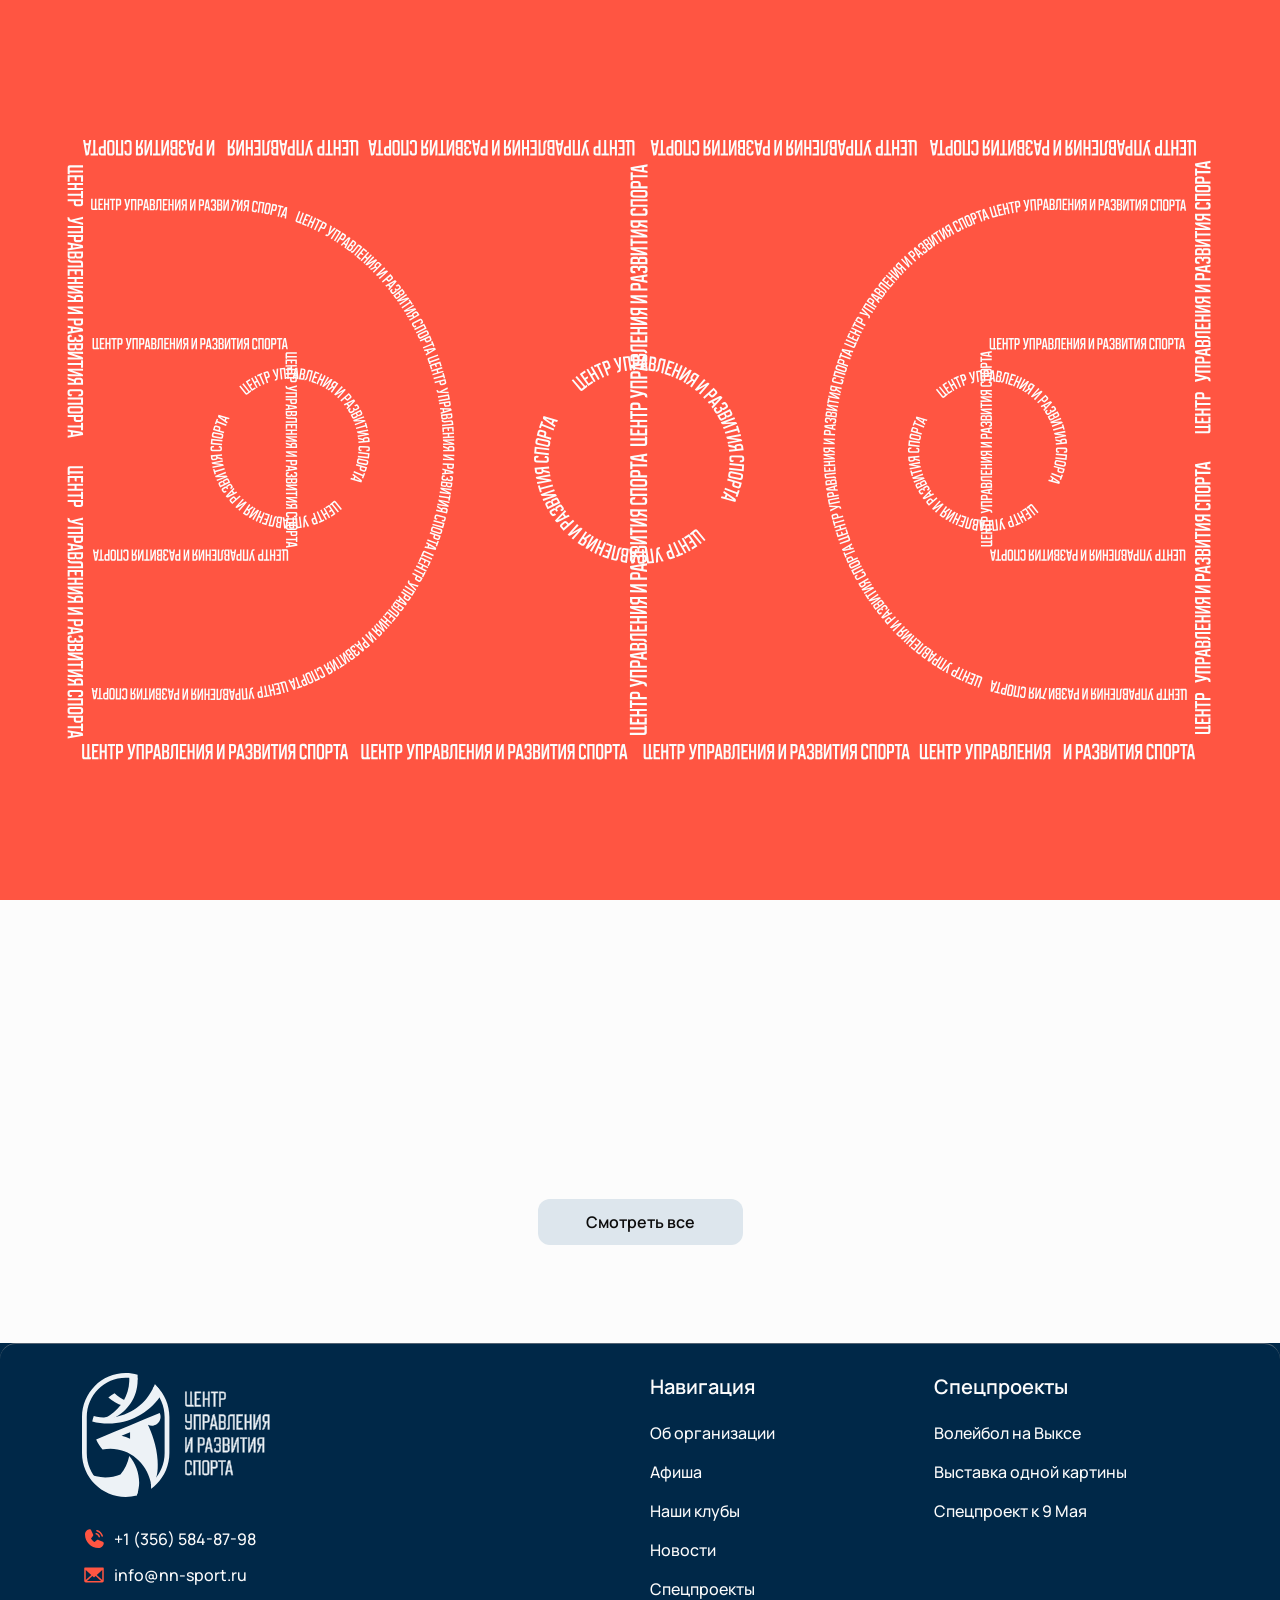
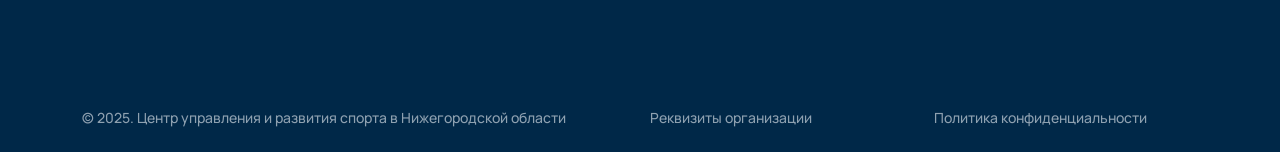
==== affiche.html @ 8d31fb1b "CURS-NN" ====
<!DOCTYPE html>
<html lang="ru">

    <head>
    <meta charset="UTF-8">
    <meta http-equiv="X-UA-Compatible" content="IE=edge">
    <meta name="format-detection" content="telephone=no">
    <meta name="viewport" content="width=device-width, initial-scale=1">
    <link type="image/x-icon" rel="shortcut icon" href="img/favicon/favicon.ico">
    <link type="image/png" sizes="32x32" rel="icon" href="img/favicon/favicon-32x32.png">
    <link type="image/png" sizes="192x192" rel="icon" href="img/favicon/android-icon-192x192.png">
    <link sizes="120x120" rel="apple-touch-icon" href="img/favicon/apple-icon-120x120.png">
    <link sizes="180x180" rel="apple-touch-icon" href="img/favicon/apple-icon-180x180.png">
    <meta name="msapplication-TileImage" content="img/favicon/ms-icon-144x144.png">
    <meta name="theme-color" content="#ffffff">
    <link rel="preload" href="fonts/Manrope-Medium.woff2" as="font" type="font/woff2" crossorigin> 
    <link href="css/air-datepicker.css" type="text/css" rel="stylesheet">
    <link href="css/style.min.css" type="text/css" rel="stylesheet">
    <title>Афиша</title>
</head>

    <body class="no-scroll">
        <div class="wrap">
            <!--header-->

    
    <header class="header fixed-block">
        
        <div class="container">
            <div class="header__inner">
                <a href="main.html" class="header__logo">
                    <svg><use xlink:href="img/svg/sprite.svg#logo"></use></svg>
                </a>
                <div class="header__nav">
                    <div class="header__nav-inner">
                        <div class="container">
                            <nav class="header__menu">
                                <ul>
                                    <li><a href="#">
                                        <span>Об организации</span>
                                        <svg><use xlink:href="img/svg/sprite.svg#chevron-right"></use></svg>
                                    </a></li>
                                    <li><a href="#">
                                        <span>Афиша</span>
                                        <svg><use xlink:href="img/svg/sprite.svg#chevron-right"></use></svg>
                                    </a></li>
                                    <li><a href="#">
                                        <span>Наши клубы</span>
                                        <svg><use xlink:href="img/svg/sprite.svg#chevron-right"></use></svg>
                                    </a></li>
                                    <li><a href="#">
                                        <span>Новости</span>
                                        <svg><use xlink:href="img/svg/sprite.svg#chevron-right"></use></svg>
                                    </a></li>
                                    <li><a href="#">
                                        <span>Спецпроекты</span>
                                        <svg><use xlink:href="img/svg/sprite.svg#chevron-right"></use></svg>
                                    </a></li>
                                </ul>
                            </nav>
                            <div class="header__contacts header__contacts--mob">
                                <a href="tel:+13565848798" class="item-contact">
                                    <svg><use xlink:href="img/svg/sprite.svg#phone"></use></svg>
                                    <span>+1 (356) 584-87-98</span>
                                </a>
                                <a href="mailto:info@nn-sport.ru" class="item-contact">
                                    <svg><use xlink:href="img/svg/sprite.svg#message"></use></svg>
                                    <span>info@nn-sport.ru</span>
                                </a>
                            </div>
                        </div>
                    </div>
                </div>
                <div class="header__right">
                    <div class="header__contacts header__contacts--desktop">
                        <a href="tel:+13565848798" class="item-contact item-contact--phone">
                            <svg><use xlink:href="img/svg/sprite.svg#phone"></use></svg>
                            <span>+1 (356) 584-87-98</span>
                        </a>
                        <a href="mailto:info@nn-sport.ru" class="item-contact">
                            <svg><use xlink:href="img/svg/sprite.svg#message"></use></svg>
                            <span>info@nn-sport.ru</span>
                        </a>
                    </div>
                </div>
                <div role="button" class="icon-menu" aria-label="Открыть меню">
                    <span></span>
                    <span></span>
                    <span></span>
                </div>
            </div>
        </div>
    </header>
            <!--main-->
            <main class="main main--light">
                <div class="preloader">
    <div class="preloader__item">
        <img src="img/svg/hockey-stadion.svg" alt>
    </div>
    <div class="preloader__item">
        <img src="img/svg/football-stadion.svg" alt>
    </div>
    <div class="preloader__item">
        <img src="img/svg/basketball-stadion.svg" alt>
    </div>
</div>
                <!--breadcrumbs-->
<div class="breadcrumbs">
    <div class="container">
        <ul>
            <li><a href="#" class="link">Главная</a></li>
            <li>Афиша</li>
        </ul>
    </div>
</div>
                <!--affiche-->
                <section class="section section--light affiche affiche-p">
                    <div class="container">
                        <div class="sec-top">
                            <h1 class="h1 blur-text" data-animation="blurFadeUp">Афиша</h1>
                        </div>
                        <div class="affiche__action">
                            <div class="filter affiche__filter">
                                <form class="filter__form" onsubmit="event.preventDefault();setScheduleDate()">
                                    <input type="hidden" data-datepicker-value>
                                    <div class="dropdown">
                                        <div class="dropdown__header" data-animation="fadeRight">
                                            <span>Вид спорта</span>
                                            <svg><use xlink:href="img/svg/sprite.svg#chevron-bot"></use></svg>
                                        </div>
                                        <div class="dropdown__body">
                                            <div class="custom-scroll">
                                                <label class="item-checkbox">
                                                    <input type="checkbox" data-id="filter[1]">
                                                    <span>Баскетбол</span>
                                                </label>
                                                <label class="item-checkbox">
                                                    <input type="checkbox" data-id="filter[2]">
                                                    <span>Волейбол</span>
                                                </label>
                                                <label class="item-checkbox">
                                                    <input type="checkbox" data-id="filter[3]">
                                                    <span>Футзал</span>
                                                </label>
                                                <label class="item-checkbox">
                                                    <input type="checkbox" data-id="filter[4]">
                                                    <span>Футбол</span>
                                                </label>
                                                <label class="item-checkbox">
                                                    <input type="checkbox" data-id="filter[5]">
                                                    <span>Хоккей</span>
                                                </label>
                                                <label class="item-checkbox">
                                                    <input type="checkbox" data-id="filter[6]">
                                                    <span>Хоккей с мячом</span>
                                                </label>
                                            </div>
                                        </div>
                                    </div>
                                    <div class="dropdown">
                                        <div class="dropdown__header" data-animation="fadeRight">
                                            <span>Клуб</span>
                                            <svg><use xlink:href="img/svg/sprite.svg#chevron-bot"></use></svg>
                                        </div>
                                        <div class="dropdown__body">
                                            <div class="custom-scroll">
                                                <label class="item-checkbox">
                                                    <input type="checkbox" data-id="filter[7]">
                                                    <span>ХК «Торпедо»</span>
                                                </label>
                                                <label class="item-checkbox">
                                                    <input type="checkbox" data-id="filter[8]">
                                                    <span>ХК «Торпедо-Горький»</span>
                                                </label>
                                                <label class="item-checkbox">
                                                    <input type="checkbox" data-id="filter[9]">
                                                    <span>ХК «Чайка»</span>
                                                </label>
                                                <label class="item-checkbox">
                                                    <input type="checkbox" data-id="filter[10]">
                                                    <span>ФК «Пари Нижний Новгород»</span>
                                                </label>
                                                <label class="item-checkbox">
                                                    <input type="checkbox" data-id="filter[11]">
                                                    <span>ФК «Химик»</span>
                                                </label>
                                                <label class="item-checkbox">
                                                    <input type="checkbox" data-id="filter[12]">
                                                    <span>ПКМФ «Торпедо»</span>
                                                </label>
                                                <label class="item-checkbox">
                                                    <input type="checkbox" data-id="filter[13]">
                                                    <span>ЖФК «Норманочка»</span>
                                                </label>
                                                <label class="item-checkbox">
                                                    <input type="checkbox" data-id="filter[14]">
                                                    <span>БК «Пари Нижний Новгород»</span>
                                                </label>
                                                <label class="item-checkbox">
                                                    <input type="checkbox" data-id="filter[15]">
                                                    <span>ВК «Спарта»</span>
                                                </label>
                                                <label class="item-checkbox">
                                                    <input type="checkbox" data-id="filter[16]">
                                                    <span>ВК АСК</span>
                                                </label>
                                                <label class="item-checkbox">
                                                    <input type="checkbox" data-id="filter[17]">
                                                    <span>ХК «Старт»</span>
                                                </label>
                                            </div>
                                        </div>
                                    </div>
                                    <div class="dropdown">
                                        <div class="dropdown__header" data-animation="fadeRight">
                                            <span>Место проведения</span>
                                            <svg><use xlink:href="img/svg/sprite.svg#chevron-bot"></use></svg>
                                        </div>
                                        <div class="dropdown__body">
                                            <div class="custom-scroll">
                                                <label class="item-checkbox">
                                                    <input type="checkbox" data-id="filter[18]">
                                                    <span>Домашняя игра</span>
                                                </label>
                                                <label class="item-checkbox">
                                                    <input type="checkbox" data-id="filter[19]">
                                                    <span>Выезд</span>
                                                </label>
                                            </div>
                                        </div>
                                    </div>
                                    <div class="dropdown">
                                        <div class="dropdown__header" data-animation="fadeRight">
                                            <span>Календарь</span>
                                            <svg><use xlink:href="img/svg/sprite.svg#chevron-bot"></use></svg>
                                        </div>
                                        <div class="dropdown__body">
                                            <div class="custom-scroll">
                                                <div class="datepicker"></div>
                                            </div>
                                        </div>
                                    </div>
                                </form>
                                <div class="filter__selected">
                                    <ul class="filter__selected-items"></ul>
                                </div>
                            </div>
                            <button class="btn text-btn" data-print-btn="schedule" data-print-name="расписание">
                                <svg><use xlink:href="img/svg/sprite.svg#download"></use></svg>
                                <span>Скачать расписание</span>
                            </button>
                        </div>
                        <div class="affiche__wrapper">
                            <div class="affiche__items">
                                <!--item-affiche-->
<div class="item-affiche" data-animation="fadeUp">
    <div class="item-affiche__date">
        <span>04 мая, понедельник</span>
        <span class="item-affiche__time">19:30</span>
    </div>
    <div class="item-affiche__clubs">
        <div class="item-affiche__club">
            <div class="item-affiche__club-logo">
                <img src="img/svg/clubs/torpedo.svg" alt="ХК «Торпедо»">
            </div>
            <p class="item-affiche__club-name">ХК «Торпедо»</p>
        </div>
        <span class="item-affiche__club-separator">Х</span>
        <div class="item-affiche__club">
            <div class="item-affiche__club-logo">
                <img src="img/svg/clubs/torpedo.svg" alt="ХК «Торпедо»">
            </div>
            <p class="item-affiche__club-name">ХК «Торпедо»</p>
        </div>
    </div>
    <div class="item-affiche__tour">КХЛ, 5 тур</div>
    <div class="item-affiche__place">
        <span class="item-affiche__place-city">Нижний Новгород</span>
        <div class="item-affiche__place-stadion">КРК «Нагорный»</div>        
    </div>
    <div class="item-affiche__btns">
        <button class="btn main-btn"><span>Купить билеты</span></button>
        <button class="btn text-btn">
            <svg><use xlink:href="img/svg/sprite.svg#calendar"></use></svg>
            <span>Добавить в календарь</span>
        </button>
    </div>
</div>
                                <!--item-affiche-->
<div class="item-affiche" data-animation="fadeUp">
    <div class="item-affiche__date">
        <span>04 мая, понедельник</span>
        <span class="item-affiche__time">19:30</span>
    </div>
    <div class="item-affiche__clubs">
        <div class="item-affiche__club">
            <div class="item-affiche__club-logo">
                <img src="img/svg/clubs/torpedo.svg" alt="ХК «Торпедо»">
            </div>
            <p class="item-affiche__club-name">ХК «Торпедо»</p>
        </div>
        <span class="item-affiche__club-separator">Х</span>
        <div class="item-affiche__club">
            <div class="item-affiche__club-logo">
                <img src="img/svg/clubs/torpedo.svg" alt="ХК «Торпедо»">
            </div>
            <p class="item-affiche__club-name">ХК «Торпедо»</p>
        </div>
    </div>
    <div class="item-affiche__tour">КХЛ, 5 тур</div>
    <div class="item-affiche__place">
        <span class="item-affiche__place-city">Нижний Новгород</span>
        <div class="item-affiche__place-stadion">КРК «Нагорный»</div>        
    </div>
    <div class="item-affiche__btns">
        <button class="btn main-btn"><span>Купить билеты</span></button>
        <button class="btn text-btn">
            <svg><use xlink:href="img/svg/sprite.svg#calendar"></use></svg>
            <span>Добавить в календарь</span>
        </button>
    </div>
</div>
                                <!--item-affiche-->
<div class="item-affiche" data-animation="fadeUp">
    <div class="item-affiche__date">
        <span>04 мая, понедельник</span>
        <span class="item-affiche__time">19:30</span>
    </div>
    <div class="item-affiche__clubs">
        <div class="item-affiche__club">
            <div class="item-affiche__club-logo">
                <img src="img/svg/clubs/torpedo.svg" alt="ХК «Торпедо»">
            </div>
            <p class="item-affiche__club-name">ХК «Торпедо»</p>
        </div>
        <span class="item-affiche__club-separator">Х</span>
        <div class="item-affiche__club">
            <div class="item-affiche__club-logo">
                <img src="img/svg/clubs/torpedo.svg" alt="ХК «Торпедо»">
            </div>
            <p class="item-affiche__club-name">ХК «Торпедо»</p>
        </div>
    </div>
    <div class="item-affiche__tour">КХЛ, 5 тур</div>
    <div class="item-affiche__place">
        <span class="item-affiche__place-city">Нижний Новгород</span>
        <div class="item-affiche__place-stadion">КРК «Нагорный»</div>        
    </div>
    <div class="item-affiche__btns">
        <button class="btn main-btn"><span>Купить билеты</span></button>
        <button class="btn text-btn">
            <svg><use xlink:href="img/svg/sprite.svg#calendar"></use></svg>
            <span>Добавить в календарь</span>
        </button>
    </div>
</div> 
                                <!--item-affiche-->
<div class="item-affiche" data-animation="fadeUp">
    <div class="item-affiche__date">
        <span>04 мая, понедельник</span>
        <span class="item-affiche__time">19:30</span>
    </div>
    <div class="item-affiche__clubs">
        <div class="item-affiche__club">
            <div class="item-affiche__club-logo">
                <img src="img/svg/clubs/torpedo.svg" alt="ХК «Торпедо»">
            </div>
            <p class="item-affiche__club-name">ХК «Торпедо»</p>
        </div>
        <span class="item-affiche__club-separator">Х</span>
        <div class="item-affiche__club">
            <div class="item-affiche__club-logo">
                <img src="img/svg/clubs/torpedo.svg" alt="ХК «Торпедо»">
            </div>
            <p class="item-affiche__club-name">ХК «Торпедо»</p>
        </div>
    </div>
    <div class="item-affiche__tour">КХЛ, 5 тур</div>
    <div class="item-affiche__place">
        <span class="item-affiche__place-city">Нижний Новгород</span>
        <div class="item-affiche__place-stadion">КРК «Нагорный»</div>        
    </div>
    <div class="item-affiche__btns">
        <button class="btn main-btn"><span>Купить билеты</span></button>
        <button class="btn text-btn">
            <svg><use xlink:href="img/svg/sprite.svg#calendar"></use></svg>
            <span>Добавить в календарь</span>
        </button>
    </div>
</div>
                            </div>
                        </div>
                        <div class="sec-bottom">
                            <a href="#" class="btn secondary-btn">
                                <span>Смотреть все</span>
                            </a>
                        </div>
                    </div>
                </section>
                <!--schedule-->
<div class="schedule section--light" data-print-block="schedule">
    <div class="schedule__top">
        <div class="container">
            <div class="schedule__main">
                <h2>Расписание матчей</h2>
                <div class="schedule__filter">
                    <span>7 июля - 15 июля</span>
                    <span>Совкомбанк арена</span>
                </div>
            </div>
            <div class="schedule__logo">
                <img src="img/svg/logo-full.svg" alt="ЦУРС">
            </div>
        </div>
    </div>
    <div class="container">
        <div class="schedule__wrapper">
            <h3 class="h2 schedule__month">Июль</h3>
            <div class="schedule__cols">
                <!--col-schedule-->
                <div class="col-schedule" data-date="2025-07-7">
                    <div class="col-schedule__top">
                        <div class="col-schedule__date"></div>
                        <div class="col-schedule__day">Понедельник</div>
                    </div>
                    <div class="col-schedule__body">
                        <div class="col-schedule__empty">Нет событий</div>
                    </div>
                </div>
                <!--col-schedule-->
                <div class="col-schedule" data-date="2025-07-8">
                    <div class="col-schedule__top">
                        <div class="col-schedule__date"></div>
                        <div class="col-schedule__day">Вторник</div>
                    </div>
                    <div class="col-schedule__body">
                        <!--item-schedule-->
                        <div class="item-schedule">
                            <div class="item-schedule__info">
                                <div class="item-schedule__time">18:00</div>
                                <div class="item-schedule__type">
                                    <img src="img/svg/icons/football.svg" alt="Футбол">
                                    <span>Футбол</span>
                                </div>
                            </div>
                            <div class="item-schedule__logos">
                                <div class="item-schedule__logo">
                                    <img loading="lazy" src="img/svg/clubs/torpedo.svg" alt>
                                </div>
                                <div class="item-schedule__logo">
                                    <img loading="lazy" src="img/svg/clubs/vk-sparta.svg" alt>
                                </div>
                            </div>
                            <p class="item-schedule__clubs">ЦСКА - Торпедо</p>
                            <p class="item-schedule__place">Нижегородский Дворец Спорта Профсоюзов</p>
                        </div>
                    </div>
                </div>
                <!--col-schedule-->
                <div class="col-schedule" data-date="2025-07-9">
                    <div class="col-schedule__top">
                        <div class="col-schedule__date"></div>
                        <div class="col-schedule__day">Среда</div>
                    </div>
                    <div class="col-schedule__body">
                        <!--item-schedule-->
                        <div class="item-schedule">
                            <div class="item-schedule__info">
                                <div class="item-schedule__time">18:00</div>
                                <div class="item-schedule__type">
                                    <img src="img/svg/icons/football.svg" alt="Футбол">
                                    <span>Футбол</span>
                                </div>
                            </div>
                            <div class="item-schedule__logos">
                                <div class="item-schedule__logo">
                                    <img loading="lazy" src="img/svg/clubs/torpedo.svg" alt>
                                </div>
                                <div class="item-schedule__logo">
                                    <img loading="lazy" src="img/svg/clubs/vk-sparta.svg" alt>
                                </div>
                            </div>
                            <p class="item-schedule__clubs">ЦСКА - Торпедо</p>
                            <p class="item-schedule__place">Нижегородский Дворец Спорта Профсоюзов</p>
                        </div>
                    </div>
                </div>
                <!--col-schedule-->
                <div class="col-schedule" data-date="2025-07-10">
                    <div class="col-schedule__top">
                        <div class="col-schedule__date"></div>
                        <div class="col-schedule__day">Четверг</div>
                    </div>
                    <div class="col-schedule__body">
                        <!--item-schedule-->
                        <div class="item-schedule">
                            <div class="item-schedule__info">
                                <div class="item-schedule__time">18:00</div>
                                <div class="item-schedule__type">
                                    <img src="img/svg/icons/football.svg" alt="Футбол">
                                    <span>Футбол</span>
                                </div>
                            </div>
                            <div class="item-schedule__logos">
                                <div class="item-schedule__logo">
                                    <img loading="lazy" src="img/svg/clubs/torpedo.svg" alt>
                                </div>
                                <div class="item-schedule__logo">
                                    <img loading="lazy" src="img/svg/clubs/vk-sparta.svg" alt>
                                </div>
                            </div>
                            <p class="item-schedule__clubs">ЦСКА - Торпедо</p>
                            <p class="item-schedule__place">Нижегородский Дворец Спорта Профсоюзов</p>
                        </div>
                    </div>
                </div>
                <!--col-schedule-->
                <div class="col-schedule" data-date="2025-07-11">
                    <div class="col-schedule__top">
                        <div class="col-schedule__date"></div>
                        <div class="col-schedule__day">Пятница</div>
                    </div>
                    <div class="col-schedule__body">
                        <!--item-schedule-->
                        <div class="item-schedule">
                            <div class="item-schedule__info">
                                <div class="item-schedule__time">18:00</div>
                                <div class="item-schedule__type">
                                    <img src="img/svg/icons/football.svg" alt="Футбол">
                                    <span>Футбол</span>
                                </div>
                            </div>
                            <div class="item-schedule__logos">
                                <div class="item-schedule__logo">
                                    <img loading="lazy" src="img/svg/clubs/torpedo.svg" alt>
                                </div>
                                <div class="item-schedule__logo">
                                    <img loading="lazy" src="img/svg/clubs/vk-sparta.svg" alt>
                                </div>
                            </div>
                            <p class="item-schedule__clubs">ЦСКА - Торпедо</p>
                            <p class="item-schedule__place">Нижегородский Дворец Спорта Профсоюзов</p>
                        </div>
                    </div>
                </div>
                <!--col-schedule-->
                <div class="col-schedule" data-date="2025-07-12">
                    <div class="col-schedule__top">
                        <div class="col-schedule__date"></div>
                        <div class="col-schedule__day">Суббота</div>
                    </div>
                    <div class="col-schedule__body">
                        <!--item-schedule-->
                        <div class="item-schedule">
                            <div class="item-schedule__info">
                                <div class="item-schedule__time">18:00</div>
                                <div class="item-schedule__type">
                                    <img src="img/svg/icons/football.svg" alt="Футбол">
                                    <span>Футбол</span>
                                </div>
                            </div>
                            <div class="item-schedule__logos">
                                <div class="item-schedule__logo">
                                    <img loading="lazy" src="img/svg/clubs/torpedo.svg" alt>
                                </div>
                                <div class="item-schedule__logo">
                                    <img loading="lazy" src="img/svg/clubs/vk-sparta.svg" alt>
                                </div>
                            </div>
                            <p class="item-schedule__clubs">ЦСКА - Торпедо</p>
                            <p class="item-schedule__place">Нижегородский Дворец Спорта Профсоюзов</p>
                        </div>
                    </div>
                </div>
                <!--col-schedule-->
                <div class="col-schedule" data-date="2025-07-13">
                    <div class="col-schedule__top">
                        <div class="col-schedule__date"></div>
                        <div class="col-schedule__day">Воскресенье</div>
                    </div>
                    <div class="col-schedule__body">
                        <!--item-schedule-->
                        <div class="item-schedule">
                            <div class="item-schedule__info">
                                <div class="item-schedule__time">18:00</div>
                                <div class="item-schedule__type">
                                    <img src="img/svg/icons/football.svg" alt="Футбол">
                                    <span>Футбол</span>
                                </div>
                            </div>
                            <div class="item-schedule__logos">
                                <div class="item-schedule__logo">
                                    <img loading="lazy" src="img/svg/clubs/torpedo.svg" alt>
                                </div>
                                <div class="item-schedule__logo">
                                    <img loading="lazy" src="img/svg/clubs/vk-sparta.svg" alt>
                                </div>
                            </div>
                            <p class="item-schedule__clubs">ЦСКА - Торпедо</p>
                            <p class="item-schedule__place">Нижегородский Дворец Спорта Профсоюзов</p>
                        </div>
                        <!--item-schedule-->
                        <div class="item-schedule">
                            <div class="item-schedule__info">
                                <div class="item-schedule__time">18:00</div>
                                <div class="item-schedule__type">
                                    <img src="img/svg/icons/bandy.svg" alt="Хоккей с мячом">
                                    <span>Хоккей с мячом</span>
                                </div>
                            </div>
                            <div class="item-schedule__logos">
                                <div class="item-schedule__logo">
                                    <img loading="lazy" src="img/svg/clubs/torpedo.svg" alt>
                                </div>
                                <div class="item-schedule__logo">
                                    <img loading="lazy" src="img/svg/clubs/vk-sparta.svg" alt>
                                </div>
                            </div>
                            <p class="item-schedule__clubs">ЦСКА - Торпедо</p>
                            <p class="item-schedule__place">Нижегородский Дворец Спорта Профсоюзов</p>
                        </div>
                    </div>
                </div>
                 <div class="col-schedule" data-date="2025-07-14">
                    <div class="col-schedule__top">
                        <div class="col-schedule__date"></div>
                        <div class="col-schedule__day">Вторник</div>
                    </div>
                    <div class="col-schedule__body">
                        <!--item-schedule-->
                        <div class="item-schedule">
                            <div class="item-schedule__info">
                                <div class="item-schedule__time">18:00</div>
                                <div class="item-schedule__type">
                                    <img src="img/svg/icons/football.svg" alt="Футбол">
                                    <span>Футбол</span>
                                </div>
                            </div>
                            <div class="item-schedule__logos">
                                <div class="item-schedule__logo">
                                    <img loading="lazy" src="img/svg/clubs/torpedo.svg" alt>
                                </div>
                                <div class="item-schedule__logo">
                                    <img loading="lazy" src="img/svg/clubs/vk-sparta.svg" alt>
                                </div>
                            </div>
                            <p class="item-schedule__clubs">ЦСКА - Торпедо</p>
                            <p class="item-schedule__place">Нижегородский Дворец Спорта Профсоюзов</p>
                        </div>
                    </div>
                </div>
                <!--col-schedule-->
                <div class="col-schedule" data-date="2025-07-15">
                    <div class="col-schedule__top">
                        <div class="col-schedule__date"></div>
                        <div class="col-schedule__day">Среда</div>
                    </div>
                    <div class="col-schedule__body">
                        <!--item-schedule-->
                        <div class="item-schedule">
                            <div class="item-schedule__info">
                                <div class="item-schedule__time">18:00</div>
                                <div class="item-schedule__type">
                                    <img src="img/svg/icons/football.svg" alt="Футбол">
                                    <span>Футбол</span>
                                </div>
                            </div>
                            <div class="item-schedule__logos">
                                <div class="item-schedule__logo">
                                    <img loading="lazy" src="img/svg/clubs/torpedo.svg" alt>
                                </div>
                                <div class="item-schedule__logo">
                                    <img loading="lazy" src="img/svg/clubs/vk-sparta.svg" alt>
                                </div>
                            </div>
                            <p class="item-schedule__clubs">ЦСКА - Торпедо</p>
                            <p class="item-schedule__place">Нижегородский Дворец Спорта Профсоюзов</p>
                        </div>
                    </div>
                </div>
            </div>
        </div>
    </div>
</div>
            </main>
            <!--footer-->

    
    <footer class="footer">
        
        <div class="container">
            <div class="footer__top">
                <div class="footer__main">
                    <div class="footer__logo">
                        <img src="img/svg/logo-full.svg" alt="ЦУРС">
                    </div>
                    <div class="footer__contacts">
                        <a href="tel:+13565848798" class="item-contact">
                            <svg><use xlink:href="img/svg/sprite.svg#phone"></use></svg>
                            <span>+1 (356) 584-87-98</span>
                        </a>
                        <a href="mailto:info@nn-sport.ru" class="item-contact">
                            <svg><use xlink:href="img/svg/sprite.svg#message"></use></svg>
                            <span>info@nn-sport.ru</span>
                        </a>
                    </div>
                </div>
                <div class="footer__navs">
                    <nav class="footer__nav">
                        <p class="footer__nav-header">Навигация</p>
                        <ul>
                            <li><a href="#">Об организации</a></li>
                            <li><a href="#">Афиша</a></li>
                            <li><a href="#">Наши клубы</a></li>
                            <li><a href="#">Новости</a></li>
                            <li><a href="#">Спецпроекты</a></li>
                        </ul>
                    </nav>
                    <nav class="footer__nav">
                        <p><p class="footer__nav-header">Спецпроекты</p></p>
                        <ul>
                            <li><a href="#">Волейбол на Выксе</a></li>
                            <li><a href="#">Выставка одной картины</a></li>
                            <li><a href="#">Спецпроект к 9 Мая</a></li>
                        </ul>
                    </nav>
                </div>
            </div>
            <div class="footer__bottom">
                <p class="footer__copy">© 2025. Центр управления и развития спорта в Нижегородской области</p>
                <div class="footer__info">
                    <a href="#">Реквизиты организации</a>
                    <a href="#">Политика конфиденциальности</a>
                </div>
            </div>
        </div>
    </footer>
            <!--cookie-->
<div class="cookie fixed-block" id="cookie-popup">
    <div class="cookie__inner">
        <div class="cookie__content">
            <p>Наш сайт использует файлы cookie для улучшения работы, персонализации контента и проведения аналитики. Продолжая использовать сайт, вы соглашаетесь на использование cookie в соответствии с нашей <a href="#" target="_blank">Политикой конфиденциальности</a>.</p>
        </div>
        <div class="cookie__btns">
            <button class="btn main-btn" onclick="unshowCookie()"><span>Ок</span></button>
        </div>
    </div>
</div>
<!--review-mod-->
<modal class="custom-scroll modal review-mod" id="review-mod">
    <div class="modal__content">
        <button type="button" class="btn btn-cross modal__close"></button>
        <div class="modal__top">
            <h4 class="modal__title">Заполните форму ниже</h4>
        </div>
        <form class="form" onsubmit="event.preventDefault();formReset(this);openSuccessMod()">
            <div class="form__items">
                <div class="form__grid">
                    <label class="item-form">
                        <span class="item-form__lbl">ФИО<span aria-hidden="true">*</span></span>
                        <input type="text" placeholder="ФИО" aria-required="true">
                        <span data-error></span>
                    </label>
                    <label class="item-form">
                        <span class="item-form__lbl">Почта<span aria-hidden="true">*</span></span>
                        <input type="text" placeholder="Почта" aria-required="true">
                        <span data-error></span>
                    </label>
                </div>
                <label class="item-form">
                    <span class="item-form__lbl">Отзыв<span aria-hidden="true">*</span></span>
                    <textarea type="text" placeholder="Отзыв" aria-required="true"
                        oninput="this.style.height = '';this.style.height = this.scrollHeight + 'px'"></textarea>
                    <span data-error></span>
                </label>
            </div>
            <label class="item-checkbox">
                <input type="checkbox">
                <span>Я даю согласие на <a href="#" target="_blank">обработку персональных данных</a></span>
            </label>
            <div class="form__footer">
                <button type="submit" class="btn main-btn"><span>Отправить</span></button>
            </div>
        </form>
    </div>
</modal>
<!--success-mod-->
<div class="custom-scroll modal success-mod" id="success-mod">
    <div class="modal__content">
        <button type="button" class="btn btn-cross modal__close"></button>
        <div class="modal__top">
            <h4 class="modal__title"></h4>
        </div>
        <p></p>
        <button type="button" class="btn main-btn modal__close"><span>Закрыть</span></button>
    </div>
</div>
<!--error-mod-->
<div class="custom-scroll modal error-mod" id="error-mod">
    <div class="modal__content">
        <button type="button" class="btn btn-cross modal__close"></button>
        <div class="modal__top">
            <h4 class="modal__title"></h4>
        </div>
        <p></p>
        <button type="button" class="btn main-btn modal__close"><span>Закрыть</span></button>
    </div>
</div>
        </div>
        <!--scripts-->
<script src="js/libs/gsap.min.js"></script>
<script src="js/libs/ScrollTrigger.min.js"></script>
<script src="js/libs/inputmask.min.js"></script>
<script src="js/libs/swiper.min.js"></script>
<script src="js/libs/air-datepicker.min.js"></script>
<script src="js/libs/html2pdf.min.js"></script>
<script src="js/main.js"></script>
    </body>

</html>
---- css/air-datepicker.css ----
.air-datepicker-cell.-year-.-other-decade-,.air-datepicker-cell.-day-.-other-month-{color:var(--adp-color-other-month)}.air-datepicker-cell.-year-.-other-decade-:hover,.air-datepicker-cell.-day-.-other-month-:hover{color:var(--adp-color-other-month-hover)}.-disabled-.-focus-.air-datepicker-cell.-year-.-other-decade-,.-disabled-.-focus-.air-datepicker-cell.-day-.-other-month-{color:var(--adp-color-other-month)}.-selected-.air-datepicker-cell.-year-.-other-decade-,.-selected-.air-datepicker-cell.-day-.-other-month-{color:#fff;background:var(--adp-background-color-selected-other-month)}.-selected-.-focus-.air-datepicker-cell.-year-.-other-decade-,.-selected-.-focus-.air-datepicker-cell.-day-.-other-month-{background:var(--adp-background-color-selected-other-month-focused)}.-in-range-.air-datepicker-cell.-year-.-other-decade-,.-in-range-.air-datepicker-cell.-day-.-other-month-{background-color:var(--adp-background-color-in-range);color:var(--adp-color)}.-in-range-.-focus-.air-datepicker-cell.-year-.-other-decade-,.-in-range-.-focus-.air-datepicker-cell.-day-.-other-month-{background-color:var(--adp-background-color-in-range-focused)}.air-datepicker-cell.-year-.-other-decade-:empty,.air-datepicker-cell.-day-.-other-month-:empty{background:none;border:none}.air-datepicker-cell{border-radius:var(--adp-cell-border-radius);box-sizing:border-box;cursor:pointer;display:flex;position:relative;align-items:center;justify-content:center;z-index:1}.air-datepicker-cell.-focus-{background:var(--adp-cell-background-color-hover)}.air-datepicker-cell.-current-{color:var(--adp-color-current-date)}.air-datepicker-cell.-current-.-focus-{color:var(--adp-color)}.air-datepicker-cell.-current-.-in-range-{color:var(--adp-color-current-date)}.air-datepicker-cell.-disabled-{cursor:default;color:var(--adp-color-disabled)}.air-datepicker-cell.-disabled-.-focus-{color:var(--adp-color-disabled)}.air-datepicker-cell.-disabled-.-in-range-{color:var(--adp-color-disabled-in-range)}.air-datepicker-cell.-disabled-.-current-.-focus-{color:var(--adp-color-disabled)}.air-datepicker-cell.-in-range-{background:var(--adp-cell-background-color-in-range);border-radius:0}.air-datepicker-cell.-in-range-:hover,.air-datepicker-cell.-in-range-.-focus-{background:var(--adp-cell-background-color-in-range-hover)}.air-datepicker-cell.-range-from-{border:1px solid var(--adp-cell-border-color-in-range);background-color:var(--adp-cell-background-color-in-range);border-radius:var(--adp-cell-border-radius) 0 0 var(--adp-cell-border-radius)}.air-datepicker-cell.-range-to-{border:1px solid var(--adp-cell-border-color-in-range);background-color:var(--adp-cell-background-color-in-range);border-radius:0 var(--adp-cell-border-radius) var(--adp-cell-border-radius) 0}.air-datepicker-cell.-range-to-.-range-from-{border-radius:var(--adp-cell-border-radius)}.air-datepicker-cell.-selected-{color:#fff;border:none;background:var(--adp-cell-background-color-selected)}.air-datepicker-cell.-selected-.-current-{color:#fff;background:var(--adp-cell-background-color-selected)}.air-datepicker-cell.-selected-.-focus-{background:var(--adp-cell-background-color-selected-hover)}
.air-datepicker-body{transition:all var(--adp-transition-duration) var(--adp-transition-ease)}.air-datepicker-body.-hidden-{display:none}.air-datepicker-body--day-names{display:grid;grid-template-columns:repeat(7, var(--adp-day-cell-width));margin:8px 0 3px}.air-datepicker-body--day-name{color:var(--adp-day-name-color);display:flex;align-items:center;justify-content:center;flex:1;text-align:center;text-transform:uppercase;font-size:.8em}.air-datepicker-body--day-name.-clickable-{cursor:pointer}.air-datepicker-body--day-name.-clickable-:hover{color:var(--adp-day-name-color-hover)}.air-datepicker-body--cells{display:grid}.air-datepicker-body--cells.-days-{grid-template-columns:repeat(7, var(--adp-day-cell-width));grid-auto-rows:var(--adp-day-cell-height)}.air-datepicker-body--cells.-months-{grid-template-columns:repeat(3, 1fr);grid-auto-rows:var(--adp-month-cell-height)}.air-datepicker-body--cells.-years-{grid-template-columns:repeat(4, 1fr);grid-auto-rows:var(--adp-year-cell-height)}
.air-datepicker-nav{display:flex;justify-content:space-between;border-bottom:1px solid var(--adp-border-color-inner);min-height:var(--adp-nav-height);padding:var(--adp-padding);box-sizing:content-box}.-only-timepicker- .air-datepicker-nav{display:none}.air-datepicker-nav--title,.air-datepicker-nav--action{display:flex;cursor:pointer;align-items:center;justify-content:center}.air-datepicker-nav--action{width:var(--adp-nav-action-size);border-radius:var(--adp-border-radius);-webkit-user-select:none;-moz-user-select:none;user-select:none}.air-datepicker-nav--action:hover{background:var(--adp-background-color-hover)}.air-datepicker-nav--action:active{background:var(--adp-background-color-active)}.air-datepicker-nav--action.-disabled-{visibility:hidden}.air-datepicker-nav--action svg{width:32px;height:32px}.air-datepicker-nav--action path{fill:none;stroke:var(--adp-nav-arrow-color);stroke-width:2px}.air-datepicker-nav--title{border-radius:var(--adp-border-radius);padding:0 8px}.air-datepicker-nav--title i{font-style:normal;color:var(--adp-nav-color-secondary);margin-left:.3em}.air-datepicker-nav--title:hover{background:var(--adp-background-color-hover)}.air-datepicker-nav--title:active{background:var(--adp-background-color-active)}.air-datepicker-nav--title.-disabled-{cursor:default;background:none}
.air-datepicker-buttons{display:grid;grid-auto-columns:1fr;grid-auto-flow:column}.air-datepicker-button{display:inline-flex;color:var(--adp-btn-color);border-radius:var(--adp-btn-border-radius);cursor:pointer;height:var(--adp-btn-height);border:none;background:rgba(255,255,255,0)}.air-datepicker-button:hover{color:var(--adp-btn-color-hover);background:var(--adp-btn-background-color-hover)}.air-datepicker-button:focus{color:var(--adp-btn-color-hover);background:var(--adp-btn-background-color-hover);outline:none}.air-datepicker-button:active{background:var(--adp-btn-background-color-active)}.air-datepicker-button span{outline:none;display:flex;align-items:center;justify-content:center;width:100%;height:100%}
.air-datepicker-time{display:grid;grid-template-columns:max-content 1fr;grid-column-gap:12px;align-items:center;position:relative;padding:0 var(--adp-time-padding-inner)}.-only-timepicker- .air-datepicker-time{border-top:none}.air-datepicker-time--current{display:flex;align-items:center;flex:1;font-size:14px;text-align:center}.air-datepicker-time--current-colon{margin:0 2px 3px;line-height:1}.air-datepicker-time--current-hours,.air-datepicker-time--current-minutes{line-height:1;font-size:19px;font-family:"Century Gothic",CenturyGothic,AppleGothic,sans-serif;position:relative;z-index:1}.air-datepicker-time--current-hours:after,.air-datepicker-time--current-minutes:after{content:"";background:var(--adp-background-color-hover);border-radius:var(--adp-border-radius);position:absolute;left:-2px;top:-3px;right:-2px;bottom:-2px;z-index:-1;opacity:0}.air-datepicker-time--current-hours.-focus-:after,.air-datepicker-time--current-minutes.-focus-:after{opacity:1}.air-datepicker-time--current-ampm{text-transform:uppercase;align-self:flex-end;color:var(--adp-time-day-period-color);margin-left:6px;font-size:11px;margin-bottom:1px}.air-datepicker-time--row{display:flex;align-items:center;font-size:11px;height:17px;background:linear-gradient(to right, var(--adp-time-track-color), var(--adp-time-track-color)) left 50%/100% var(--adp-time-track-height) no-repeat}.air-datepicker-time--row:first-child{margin-bottom:4px}.air-datepicker-time--row input[type=range]{background:none;cursor:pointer;flex:1;height:100%;width:100%;padding:0;margin:0;-webkit-appearance:none}.air-datepicker-time--row input[type=range]::-webkit-slider-thumb{-webkit-appearance:none}.air-datepicker-time--row input[type=range]::-ms-tooltip{display:none}.air-datepicker-time--row input[type=range]:hover::-webkit-slider-thumb{border-color:var(--adp-time-track-color-hover)}.air-datepicker-time--row input[type=range]:hover::-moz-range-thumb{border-color:var(--adp-time-track-color-hover)}.air-datepicker-time--row input[type=range]:hover::-ms-thumb{border-color:var(--adp-time-track-color-hover)}.air-datepicker-time--row input[type=range]:focus{outline:none}.air-datepicker-time--row input[type=range]:focus::-webkit-slider-thumb{background:var(--adp-cell-background-color-selected);border-color:var(--adp-cell-background-color-selected)}.air-datepicker-time--row input[type=range]:focus::-moz-range-thumb{background:var(--adp-cell-background-color-selected);border-color:var(--adp-cell-background-color-selected)}.air-datepicker-time--row input[type=range]:focus::-ms-thumb{background:var(--adp-cell-background-color-selected);border-color:var(--adp-cell-background-color-selected)}.air-datepicker-time--row input[type=range]::-webkit-slider-thumb{box-sizing:border-box;height:12px;width:12px;border-radius:3px;border:1px solid var(--adp-time-track-color);background:#fff;cursor:pointer;-webkit-transition:background var(--adp-transition-duration);transition:background var(--adp-transition-duration)}.air-datepicker-time--row input[type=range]::-moz-range-thumb{box-sizing:border-box;height:12px;width:12px;border-radius:3px;border:1px solid var(--adp-time-track-color);background:#fff;cursor:pointer;-moz-transition:background var(--adp-transition-duration);transition:background var(--adp-transition-duration)}.air-datepicker-time--row input[type=range]::-ms-thumb{box-sizing:border-box;height:12px;width:12px;border-radius:3px;border:1px solid var(--adp-time-track-color);background:#fff;cursor:pointer;-ms-transition:background var(--adp-transition-duration);transition:background var(--adp-transition-duration)}.air-datepicker-time--row input[type=range]::-webkit-slider-thumb{margin-top:calc(var(--adp-time-thumb-size)/2*-1)}.air-datepicker-time--row input[type=range]::-webkit-slider-runnable-track{border:none;height:var(--adp-time-track-height);cursor:pointer;color:rgba(0,0,0,0);background:rgba(0,0,0,0)}.air-datepicker-time--row input[type=range]::-moz-range-track{border:none;height:var(--adp-time-track-height);cursor:pointer;color:rgba(0,0,0,0);background:rgba(0,0,0,0)}.air-datepicker-time--row input[type=range]::-ms-track{border:none;height:var(--adp-time-track-height);cursor:pointer;color:rgba(0,0,0,0);background:rgba(0,0,0,0)}.air-datepicker-time--row input[type=range]::-ms-fill-lower{background:rgba(0,0,0,0)}.air-datepicker-time--row input[type=range]::-ms-fill-upper{background:rgba(0,0,0,0)}
.air-datepicker{--adp-font-family: -apple-system, BlinkMacSystemFont, "Segoe UI", Roboto, Helvetica, Arial, sans-serif, "Apple Color Emoji", "Segoe UI Emoji", "Segoe UI Symbol";--adp-font-size: 14px;--adp-width: 246px;--adp-z-index: 100;--adp-padding: 4px;--adp-grid-areas: "nav" "body" "timepicker" "buttons";--adp-transition-duration: .3s;--adp-transition-ease: ease-out;--adp-transition-offset: 8px;--adp-background-color: #fff;--adp-background-color-hover: #f0f0f0;--adp-background-color-active: #eaeaea;--adp-background-color-in-range: rgba(92, 196, 239, .1);--adp-background-color-in-range-focused: rgba(92, 196, 239, .2);--adp-background-color-selected-other-month-focused: #8ad5f4;--adp-background-color-selected-other-month: #a2ddf6;--adp-color: #4a4a4a;--adp-color-secondary: #9c9c9c;--adp-accent-color: #4eb5e6;--adp-color-current-date: var(--adp-accent-color);--adp-color-other-month: #dedede;--adp-color-disabled: #aeaeae;--adp-color-disabled-in-range: #939393;--adp-color-other-month-hover: #c5c5c5;--adp-border-color: #dbdbdb;--adp-border-color-inner: #efefef;--adp-border-radius: 4px;--adp-border-color-inline: #d7d7d7;--adp-nav-height: 32px;--adp-nav-arrow-color: var(--adp-color-secondary);--adp-nav-action-size: 32px;--adp-nav-color-secondary: var(--adp-color-secondary);--adp-day-name-color: #ff9a19;--adp-day-name-color-hover: #8ad5f4;--adp-day-cell-width: 1fr;--adp-day-cell-height: 32px;--adp-month-cell-height: 42px;--adp-year-cell-height: 56px;--adp-pointer-size: 10px;--adp-poiner-border-radius: 2px;--adp-pointer-offset: 14px;--adp-cell-border-radius: 4px;--adp-cell-background-color-hover: var(--adp-background-color-hover);--adp-cell-background-color-selected: #5cc4ef;--adp-cell-background-color-selected-hover: #45bced;--adp-cell-background-color-in-range: rgba(92, 196, 239, 0.1);--adp-cell-background-color-in-range-hover: rgba(92, 196, 239, 0.2);--adp-cell-border-color-in-range: var(--adp-cell-background-color-selected);--adp-btn-height: 32px;--adp-btn-color: var(--adp-accent-color);--adp-btn-color-hover: var(--adp-color);--adp-btn-border-radius: var(--adp-border-radius);--adp-btn-background-color-hover: var(--adp-background-color-hover);--adp-btn-background-color-active: var(--adp-background-color-active);--adp-time-track-height: 1px;--adp-time-track-color: #dedede;--adp-time-track-color-hover: #b1b1b1;--adp-time-thumb-size: 12px;--adp-time-padding-inner: 10px;--adp-time-day-period-color: var(--adp-color-secondary);--adp-mobile-font-size: 16px;--adp-mobile-nav-height: 40px;--adp-mobile-width: 320px;--adp-mobile-day-cell-height: 38px;--adp-mobile-month-cell-height: 48px;--adp-mobile-year-cell-height: 64px}.air-datepicker-overlay{--adp-overlay-background-color: rgba(0, 0, 0, .3);--adp-overlay-transition-duration: .3s;--adp-overlay-transition-ease: ease-out;--adp-overlay-z-index: 99}
.air-datepicker{background:var(--adp-background-color);border:1px solid var(--adp-border-color);box-shadow:0 4px 12px rgba(0,0,0,.15);border-radius:var(--adp-border-radius);box-sizing:content-box;display:grid;grid-template-columns:1fr;grid-template-rows:repeat(4, max-content);grid-template-areas:var(--adp-grid-areas);font-family:var(--adp-font-family),sans-serif;font-size:var(--adp-font-size);color:var(--adp-color);width:var(--adp-width);position:absolute;transition:opacity var(--adp-transition-duration) var(--adp-transition-ease),transform var(--adp-transition-duration) var(--adp-transition-ease);z-index:var(--adp-z-index)}.air-datepicker:not(.-custom-position-){opacity:0}.air-datepicker.-from-top-{transform:translateY(calc(var(--adp-transition-offset) * -1))}.air-datepicker.-from-right-{transform:translateX(var(--adp-transition-offset))}.air-datepicker.-from-bottom-{transform:translateY(var(--adp-transition-offset))}.air-datepicker.-from-left-{transform:translateX(calc(var(--adp-transition-offset) * -1))}.air-datepicker.-active-:not(.-custom-position-){transform:translate(0, 0);opacity:1}.air-datepicker.-active-.-custom-position-{transition:none}.air-datepicker.-inline-{border-color:var(--adp-border-color-inline);box-shadow:none;position:static;left:auto;right:auto;opacity:1;transform:none}.air-datepicker.-inline- .air-datepicker--pointer{display:none}.air-datepicker.-is-mobile-{--adp-font-size: var(--adp-mobile-font-size);--adp-day-cell-height: var(--adp-mobile-day-cell-height);--adp-month-cell-height: var(--adp-mobile-month-cell-height);--adp-year-cell-height: var(--adp-mobile-year-cell-height);--adp-nav-height: var(--adp-mobile-nav-height);--adp-nav-action-size: var(--adp-mobile-nav-height);position:fixed;width:var(--adp-mobile-width);border:none}.air-datepicker.-is-mobile- *{-webkit-tap-highlight-color:rgba(0,0,0,0)}.air-datepicker.-is-mobile- .air-datepicker--pointer{display:none}.air-datepicker.-is-mobile-:not(.-custom-position-){transform:translate(-50%, calc(-50% + var(--adp-transition-offset)))}.air-datepicker.-is-mobile-.-active-:not(.-custom-position-){transform:translate(-50%, -50%)}.air-datepicker.-custom-position-{transition:none}.air-datepicker-global-container{position:absolute;left:0;top:0}.air-datepicker--pointer{--pointer-half-size: calc(var(--adp-pointer-size) / 2);position:absolute;width:var(--adp-pointer-size);height:var(--adp-pointer-size);z-index:-1}.air-datepicker--pointer:after{content:"";position:absolute;background:#fff;border-top:1px solid var(--adp-border-color-inline);border-right:1px solid var(--adp-border-color-inline);border-top-right-radius:var(--adp-poiner-border-radius);width:var(--adp-pointer-size);height:var(--adp-pointer-size);box-sizing:border-box}.-top-left- .air-datepicker--pointer,.-top-center- .air-datepicker--pointer,.-top-right- .air-datepicker--pointer,[data-popper-placement^=top] .air-datepicker--pointer{top:calc(100% - var(--pointer-half-size) + 1px)}.-top-left- .air-datepicker--pointer:after,.-top-center- .air-datepicker--pointer:after,.-top-right- .air-datepicker--pointer:after,[data-popper-placement^=top] .air-datepicker--pointer:after{transform:rotate(135deg)}.-right-top- .air-datepicker--pointer,.-right-center- .air-datepicker--pointer,.-right-bottom- .air-datepicker--pointer,[data-popper-placement^=right] .air-datepicker--pointer{right:calc(100% - var(--pointer-half-size) + 1px)}.-right-top- .air-datepicker--pointer:after,.-right-center- .air-datepicker--pointer:after,.-right-bottom- .air-datepicker--pointer:after,[data-popper-placement^=right] .air-datepicker--pointer:after{transform:rotate(225deg)}.-bottom-left- .air-datepicker--pointer,.-bottom-center- .air-datepicker--pointer,.-bottom-right- .air-datepicker--pointer,[data-popper-placement^=bottom] .air-datepicker--pointer{bottom:calc(100% - var(--pointer-half-size) + 1px)}.-bottom-left- .air-datepicker--pointer:after,.-bottom-center- .air-datepicker--pointer:after,.-bottom-right- .air-datepicker--pointer:after,[data-popper-placement^=bottom] .air-datepicker--pointer:after{transform:rotate(315deg)}.-left-top- .air-datepicker--pointer,.-left-center- .air-datepicker--pointer,.-left-bottom- .air-datepicker--pointer,[data-popper-placement^=left] .air-datepicker--pointer{left:calc(100% - var(--pointer-half-size) + 1px)}.-left-top- .air-datepicker--pointer:after,.-left-center- .air-datepicker--pointer:after,.-left-bottom- .air-datepicker--pointer:after,[data-popper-placement^=left] .air-datepicker--pointer:after{transform:rotate(45deg)}.-top-left- .air-datepicker--pointer,.-bottom-left- .air-datepicker--pointer{left:var(--adp-pointer-offset)}.-top-right- .air-datepicker--pointer,.-bottom-right- .air-datepicker--pointer{right:var(--adp-pointer-offset)}.-top-center- .air-datepicker--pointer,.-bottom-center- .air-datepicker--pointer{left:calc(50% - var(--adp-pointer-size)/2)}.-left-top- .air-datepicker--pointer,.-right-top- .air-datepicker--pointer{top:var(--adp-pointer-offset)}.-left-bottom- .air-datepicker--pointer,.-right-bottom- .air-datepicker--pointer{bottom:var(--adp-pointer-offset)}.-left-center- .air-datepicker--pointer,.-right-center- .air-datepicker--pointer{top:calc(50% - var(--adp-pointer-size)/2)}.air-datepicker--navigation{grid-area:nav}.air-datepicker--content{box-sizing:content-box;padding:var(--adp-padding);grid-area:body}.-only-timepicker- .air-datepicker--content{display:none}.air-datepicker--time{grid-area:timepicker}.air-datepicker--buttons{grid-area:buttons}.air-datepicker--buttons,.air-datepicker--time{padding:var(--adp-padding);border-top:1px solid var(--adp-border-color-inner)}.air-datepicker-overlay{position:fixed;background:var(--adp-overlay-background-color);left:0;top:0;width:0;height:0;opacity:0;transition:opacity var(--adp-overlay-transition-duration) var(--adp-overlay-transition-ease),left 0s,height 0s,width 0s;transition-delay:0s,var(--adp-overlay-transition-duration),var(--adp-overlay-transition-duration),var(--adp-overlay-transition-duration);z-index:var(--adp-overlay-z-index)}.air-datepicker-overlay.-active-{opacity:1;width:100%;height:100%;transition:opacity var(--adp-overlay-transition-duration) var(--adp-overlay-transition-ease),height 0s,width 0s}
---- css/style.min.css ----
@charset "UTF-8";@font-face{font-family:Manrope;font-weight:500;font-style:normal;src:local("Manrope Medium"),local("Manrope-Medium"),url(../fonts/Manrope-Medium.woff2) format("woff2"),url(../fonts/Manrope-Medium.woff) format("woff"),url(../fonts/Manrope-Medium.ttf) format("truetype");font-display:swap}@font-face{font-family:Manrope;font-weight:600;font-style:normal;src:local("Manrope SemiBold"),local("Manrope-SemiBold"),url(../fonts/Manrope-SemiBold.woff2) format("woff2"),url(../fonts/Manrope-SemiBold.woff) format("woff"),url(../fonts/Manrope-SemiBold.ttf) format("truetype");font-display:swap}@font-face{font-family:Yubuyan;font-weight:700;font-style:normal;src:local("Yubuyan Bold"),local("Yubuyan-Bold"),url(../fonts/Yubuyan-Bold.woff2) format("woff2"),url(../fonts/Yubuyan-Bold.woff) format("woff"),url(../fonts/Yubuyan-Bold.ttf) format("truetype");font-display:swap}a,abbr,acronym,address,applet,article,aside,audio,b,big,blockquote,body,button,canvas,caption,center,cite,code,dd,del,details,dfn,div,dl,dt,em,embed,fieldset,figcaption,figure,footer,form,h1,h2,h3,h4,h5,h6,header,hgroup,html,i,iframe,img,input,ins,kbd,label,legend,li,mark,menu,nav,object,ol,output,p,pre,q,ruby,s,samp,section,small,span,strike,strong,sub,summary,sup,table,tbody,td,tfoot,th,thead,time,tr,tt,u,ul,var,video{margin:0;padding:0;border:0;font-size:100%;font:inherit;vertical-align:baseline}table{border-collapse:collapse}li,ol,ul{list-style:none}a,a:visited{text-decoration:none;-webkit-text-decoration-skip-ink:none;text-decoration-skip-ink:none;-webkit-transition:all .3s linear;transition:all .3s linear}button,label{cursor:pointer;-webkit-transition:all .3s linear;transition:all .3s linear}sup{top:-.5em}sub{bottom:-.25em}sub,sup{font-size:75%;line-height:0;position:relative;vertical-align:baseline}hr{width:100%;height:1px;background-color:#bebebe}blockquote{margin-bottom:8px}b,strong{font-weight:600}em{font-style:italic}figure img{margin:0}figure,iframe,img,svg,video{display:block;max-width:100%}svg{max-height:100%}*,:after,:before{-webkit-box-sizing:border-box;box-sizing:border-box}*{padding:0;border:0;margin:0}a,button,input,textarea{background-color:transparent;-webkit-tap-highlight-color:transparent}label{display:block}input,textarea{font-family:inherit;width:100%}textarea{resize:none;overflow:hidden}textarea::-webkit-resizer{display:none}button:focus,input:focus,textarea:focus{outline:0}input[type=number]::-webkit-inner-spin-button,input[type=number]::-webkit-outer-spin-button{-webkit-appearance:none}input[type=number]{-moz-appearance:textfield}::-webkit-input-placeholder{font:inherit;opacity:1}::-moz-placeholder{font:inherit;opacity:1}:-ms-input-placeholder{font:inherit;opacity:1}::-ms-input-placeholder{font:inherit;opacity:1}::placeholder{font:inherit;opacity:1}:root{--content-width:1640px;--container-offset:15px;--container-width:calc(var(--content-width) + (var(--container-offset) * 2));--main-offset:222px;--font-family:"Manrope",sans-serif;--font-family-secondary:"Yubuyan",sans-serif;--black-color:#0d0d0d;--white-color:#fcfcfc;--dark-blue-color:#002848;--bright-blue-color:#007afb;--soft-blue-color:#99b9df;--coral-red-color:#ff5542;--pale-blue-color:#dde6ed;--pale-border-color:rgba(153, 185, 223, 0.4);--dark-gray-color:#536373;--light-gray-color:#edf2f6;--error-color:#BF0031;--gray-gradient:linear-gradient(180deg, rgba(0, 32, 65, 0) 0%, rgba(0, 32, 65, 0.6) 100%);--blue-gradient:linear-gradient(180deg, rgba(0, 32, 65, 0) 0%, #0c5caf 100%);--scrollbar-color:#dde6ed;--scrollbar-thumb-color:#99b9df}body,html{height:100%;scroll-behavior:smooth}body::-webkit-scrollbar,html::-webkit-scrollbar{width:8px;background-color:var(--scrollbar-color)}body::-webkit-scrollbar-thumb,html::-webkit-scrollbar-thumb{background-color:var(--dark-blue-color)}.custom-scroll::-webkit-scrollbar-thumb{background-color:var(--scrollbar-thumb-color);border-radius:8px}.custom-scroll::-webkit-scrollbar{width:6px;border-radius:8px}body{min-width:320px;background:var(--dark-blue-color);font-family:var(--font-family);font-size:16px;font-weight:500;line-height:1.43;color:var(--white-color);-webkit-font-smoothing:antialiased;-moz-osx-font-smoothing:grayscale;-webkit-text-size-adjust:100%;-webkit-tap-highlight-color:transparent;word-break:break-word;overflow-x:hidden}.wrap{height:100%;display:-webkit-box;display:-ms-flexbox;display:flex;-webkit-box-orient:vertical;-webkit-box-direction:normal;-ms-flex-direction:column;flex-direction:column}.no-scroll{overflow:hidden}.overlay{position:fixed;top:0;left:0;width:100%;height:100%;background:-webkit-gradient(linear,left bottom,left top,from(rgba(0,0,0,.6)),to(rgba(0,0,0,.6)));background:linear-gradient(0deg,rgba(0,0,0,.6) 0,rgba(0,0,0,.6) 100%);visibility:hidden;opacity:0;-webkit-transition:all .5s ease-out;transition:all .5s ease-out}.overlay.show{visibility:visible;opacity:1}a,button{color:var(--white-color)}.h1,.h2,h1,h2{font-family:var(--font-family-secondary);font-weight:700}.h3,.h4,.h5,.h6,h3,h4,h5,h6{font-family:var(--font-family);font-weight:500}.page-content>:first-child{margin-top:0!important}.page-content>:last-child{margin-bottom:0!important}.page-content .h1,.page-content .h2,.page-content .h3,.page-content h1,.page-content h2,.page-content h3{font-family:var(--font-family);font-weight:500}.page-content .h1,.page-content .h2,.page-content .h3,.page-content .h4,.page-content h1,.page-content h2,.page-content h3,.page-content h4,.page-content h5,.page-content h6,.page-content hr,.page-content ol,.page-content ul{margin-bottom:24px}.page-content .h1 a:hover,.page-content .h2 a:hover,.page-content .h3 a:hover,.page-content .h4 a:hover,.page-content h1 a:hover,.page-content h2 a:hover,.page-content h3 a:hover,.page-content h4 a:hover,.page-content h5 a:hover,.page-content h6 a:hover,.page-content hr a:hover,.page-content ol a:hover,.page-content ul a:hover{color:var(--coral-red-color)}.page-content .h1 span,.page-content .h2 span,.page-content .h3 span,.page-content .h4 span,.page-content h1 span,.page-content h2 span,.page-content h3 span,.page-content h4 span,.page-content h5 span,.page-content h6 span,.page-content hr span,.page-content ol span,.page-content ul span{color:var(--coral-red-color)}.page-content p{margin-bottom:12px}.page-content p a:hover{color:var(--coral-red-color)}.page-content p span{color:var(--coral-red-color)}.page-content ol li,.page-content ul li{min-height:30px;padding-left:46px;-ms-flex-line-pack:center;align-content:center;position:relative;margin-bottom:20px}.page-content ol li:last-child,.page-content ul li:last-child{margin-bottom:0}.page-content ol li::before,.page-content ul li::before{content:"";display:block;width:30px;height:30px;position:absolute;left:0}.page-content ul li::before{background:url(../img/svg/list-check.svg) center/contain no-repeat;top:4px}.page-content ol li{counter-increment:list-counter}.page-content ol li:before{content:counter(list-counter);line-height:30px;font-weight:600;color:var(--dark-blue-color);text-align:center;top:0;border-radius:50%;background:var(--coral-red-color)}.page-content figure,.page-content iframe,.page-content img,.page-content video{overflow:hidden;margin:32px auto}.page-content table{width:100%;display:block;overflow-x:auto;padding-bottom:4px;margin:24px 0 20px}.page-content table::-webkit-scrollbar-thumb{background-color:var(--scrollbar-thumb-color);border-radius:8px}.page-content table::-webkit-scrollbar{height:4px;border-radius:8px}.page-content table tbody,.page-content table thead{display:table;width:100%}.page-content table tr{width:100%!important;height:auto!important;display:-webkit-box;display:-ms-flexbox;display:flex;border:1px solid var(--dark-gray-color);margin-bottom:-1px}.page-content table tbody tr:last-child{margin-bottom:0}.page-content table th{background:var(--light-gray-color)}.page-content table td,.page-content table th{width:360px;padding:18px 20px;border-right:1px solid var(--dark-gray-color);text-align:left}.page-content table td:last-child,.page-content table th:last-child{border-right:0}.h1,h1{font-size:92px;line-height:1.3}.h2,.page-content h1,.page-content p.h1,h2{font-size:56px;line-height:1.35}.h3,.page-content h2,.page-content p.h2,h3{font-size:36px;line-height:1.28}.h4,.page-content h3,.page-content p.h3,blockquote p,h4{font-size:28px;line-height:1.28}.h5,.page-content h4,.page-content p.h4,h5{font-size:20px;line-height:1.4}blockquote{margin:32px 0}blockquote p{margin-bottom:16px}blockquote p:last-child{margin-bottom:0}figcaption cite{color:var(--coral-red-color)}figcaption p{color:var(--dark-gray-color);margin-top:8px}.media-el{border-radius:16px;overflow:hidden}.media-el img{width:100%;-o-object-fit:cover;object-fit:cover}.media-cover{display:block;position:relative;background:url(../img/svg/skeleton-dark.svg) center/cover,no-repeat;overflow:hidden}.media-cover iframe,.media-cover img,.media-cover video{position:absolute;top:0;left:0;height:100%;width:100%;-o-object-fit:cover;object-fit:cover}.media-contain{display:block;position:relative;overflow:hidden}.media-contain iframe,.media-contain img,.media-contain video{position:absolute;top:0;left:0;right:0;bottom:0;max-height:100%;-o-object-fit:contain;object-fit:contain;margin:auto}.btn{display:-webkit-inline-box;display:-ms-inline-flexbox;display:inline-flex;-webkit-box-align:center;-ms-flex-align:center;align-items:center;-webkit-box-pack:center;-ms-flex-pack:center;justify-content:center;cursor:pointer;-webkit-transition:all .3s linear;transition:all .3s linear}.btn svg{-webkit-transition:all .3s linear;transition:all .3s linear}.main-btn,.secondary-btn{font-weight:600;padding:12px 48px;border-radius:12px}.main-btn{color:var(--white-color);background:var(--bright-blue-color)}.main-btn:hover{background:#00419d}.main-btn:active{background:#4090ff}.secondary-btn{color:var(--black-color);background:var(--pale-blue-color)}.secondary-btn:hover{background:#cfd7de}.secondary-btn:active{background:#d3e2ed}.text-btn{font-weight:600;color:var(--bright-blue-color)}.text-btn:hover{color:#00419d}.text-btn:hover svg{fill:#00419d}.text-btn svg{-webkit-box-flex:0;-ms-flex:0 0 24px;flex:0 0 24px;width:24px;height:24px;fill:var(--bright-blue-color);margin-right:8px}.btn-cross{width:20px;height:20px;position:relative}.btn-cross:after,.btn-cross:before{content:"";display:block;width:100%;height:2px;border-radius:4px;background:var(--black-color);position:absolute;top:50%;left:0;-webkit-transition:all .3s linear;transition:all .3s linear}.btn-cross:before{-webkit-transform:translateY(-50%) rotate(45deg);-ms-transform:translateY(-50%) rotate(45deg);transform:translateY(-50%) rotate(45deg)}.btn-cross:after{-webkit-transform:translateY(-50%) rotate(-45deg);-ms-transform:translateY(-50%) rotate(-45deg);transform:translateY(-50%) rotate(-45deg)}.btn-cross:hover:after,.btn-cross:hover:before{background:var(--dark-blue-color)}.nav-btns{display:-webkit-box;display:-ms-flexbox;display:flex}.nav-btn{-webkit-box-flex:0;-ms-flex:0 0 44px;flex:0 0 44px;width:44px;height:44px}.nav-btn svg{fill:var(--bright-blue-color);width:100%;height:100%;pointer-events:none}.nav-btn--prev{margin-right:45px}.rub{color:var(--coral-red-color)}.rub::after{content:" руб."}.tabs{padding:4px;border-radius:12px;border:1px solid var(--pale-blue-color);background:var(--light-gray-color)}.tabs span{padding:12px;border-radius:8px;-webkit-transition:all .3s linear;transition:all .3s linear}.tabs span.active{background:var(--white-color);-webkit-box-shadow:0 1px 2px 0 rgba(0,0,0,.08);box-shadow:0 1px 2px 0 rgba(0,0,0,.08)}.form__grid,.form__items,.item-checkbox,.item-form{margin-bottom:24px}.form__grid:last-child,.form__items:last-child,.item-checkbox:last-child,.item-form:last-child{margin-bottom:0}.item-checkbox{position:relative;cursor:pointer}.item-checkbox input{display:none}.item-checkbox input:checked+span:before{border-color:var(--black-color);background:var(--black-color)}.item-checkbox input:checked+span:after{opacity:1}.item-checkbox input+span{min-height:28px;padding-left:36px;display:block;-ms-flex-line-pack:center;align-content:center;position:relative;-webkit-transition:all .3s linear;transition:all .3s linear}.item-checkbox input+span a{color:var(--bright-blue-color);text-decoration:underline}.item-checkbox input+span:after,.item-checkbox input+span:before{content:"";display:block;width:28px;height:28px;position:absolute;top:0;left:0;-webkit-transition:all .3s linear;transition:all .3s linear}.item-checkbox input+span::before{border-radius:4px;border:1px solid var(--dark-gray-color);background:var(--white-color)}.item-checkbox input+span:after{background:url(../img/svg/check.svg) center/18px 18px no-repeat;opacity:0}.item-contact{display:-webkit-inline-box;display:-ms-inline-flexbox;display:inline-flex;-webkit-box-align:center;-ms-flex-align:center;align-items:center}.item-contact svg{fill:var(--coral-red-color);-webkit-box-flex:0;-ms-flex:0 0 24px;flex:0 0 24px;width:24px;height:24px;margin-right:8px;-webkit-transition:all .3s linear;transition:all .3s linear}.item-form.error input,.item-form.error textarea{border-color:#ffb1c5!important;background:#ffecf1}.item-form.error .item-form__lbl{color:var(--error-color)}.item-form.error [data-error]{display:-webkit-box;display:-ms-flexbox;display:flex}.item-form input,.item-form textarea{font-size:16px;padding:11px;border-radius:8px;border:1px solid var(--pale-blue-color);background:var(--white-color);-webkit-transition:all .3s linear;transition:all .3s linear}.item-form input::-webkit-input-placeholder,.item-form textarea::-webkit-input-placeholder{font-size:14px;color:var(--dark-gray-color)}.item-form input::-moz-placeholder,.item-form textarea::-moz-placeholder{font-size:14px;color:var(--dark-gray-color)}.item-form input:-ms-input-placeholder,.item-form textarea:-ms-input-placeholder{font-size:14px;color:var(--dark-gray-color)}.item-form input::-ms-input-placeholder,.item-form textarea::-ms-input-placeholder{font-size:14px;color:var(--dark-gray-color)}.item-form input::placeholder,.item-form textarea::placeholder{font-size:14px;color:var(--dark-gray-color)}.item-form input:focus,.item-form textarea:focus{border-color:var(--bright-blue-color)}.item-form textarea{min-height:124px}.item-form__lbl{font-size:14px;display:block;margin-bottom:8px;-webkit-transition:all .3s linear;transition:all .3s linear}.item-form__lbl span{color:var(--error-color)}[data-error]{color:var(--error-color);line-height:1;display:-webkit-box;display:-ms-flexbox;display:flex;margin-top:8px}[data-error]:empty{display:none}[data-error]:before{content:"";display:block;-ms-flex-negative:0;flex-shrink:0;width:16px;height:16px;background:url(../img/svg/warning.svg) center/contain no-repeat;margin-right:4px}.form__grid{display:grid;grid-template-columns:1fr 1fr;gap:24px 20px}.form__grid .item-form{margin-bottom:0}.form__footer{text-align:center}.dropdown{width:100%;position:relative}.dropdown.open .dropdown__header{border-color:var(--bright-blue-color)}.dropdown.open .dropdown__header svg{-webkit-transform:rotate(180deg);-ms-transform:rotate(180deg);transform:rotate(180deg)}.dropdown.open .dropdown__body{visibility:visible;-webkit-clip-path:polygon(-10% -10%,110% -10%,110% 110%,-10% 110%);clip-path:polygon(-10% -10%,110% -10%,110% 110%,-10% 110%);pointer-events:all}.dropdown__header{padding:15px;display:-webkit-box;display:-ms-flexbox;display:flex;-webkit-box-align:center;-ms-flex-align:center;align-items:center;-webkit-box-pack:justify;-ms-flex-pack:justify;justify-content:space-between;border-radius:12px;border:2px solid var(--dark-gray-color);background:var(--white-color);overflow:hidden;cursor:pointer;-webkit-transition:all .3s ease;transition:all .3s ease}.dropdown__header svg{-webkit-box-flex:0;-ms-flex:0 0 24px;flex:0 0 24px;width:24px;height:24px;margin-left:12px;-webkit-transition:all .3s ease;transition:all .3s ease}.dropdown__header span{color:var(--black-color);display:block;white-space:nowrap;text-overflow:ellipsis;overflow:hidden}.dropdown__body{width:100%;padding:8px 4px;position:absolute;top:calc(100% + 10px);left:0;z-index:2;border-radius:16px;-webkit-box-shadow:0 1px 4px 0 rgba(0,0,0,.12),0 4px 12px 0 rgba(0,0,0,.12);box-shadow:0 1px 4px 0 rgba(0,0,0,.12),0 4px 12px 0 rgba(0,0,0,.12);background:var(--white-color);visibility:hidden;-webkit-clip-path:polygon(-10% -10%,110% -10%,110% -10%,-10% -10%);clip-path:polygon(-10% -10%,110% -10%,110% -10%,-10% -10%);pointer-events:none;-webkit-transition:all .3s linear;transition:all .3s linear}.dropdown__body label{margin-bottom:2px}.dropdown__body label input:checked+span{background:var(--light-gray-color)}.dropdown__body label span{color:var(--black-color);padding:18px 50px 18px 16px;display:block;border-radius:12px;-webkit-transition:all .3s linear;transition:all .3s linear}.dropdown__body label span:after,.dropdown__body label span:before{left:auto;right:16px;top:50%;-webkit-transform:translateY(-50%);-ms-transform:translateY(-50%);transform:translateY(-50%)}.dropdown__body .custom-scroll{padding:0 4px;max-height:370px;overflow:auto}.dropdown__body .custom-scroll::-webkit-scrollbar{width:6px}.read-more.btn-show .read-more__btn{display:-webkit-inline-box;display:-ms-inline-flexbox;display:inline-flex}.read-more__content{-webkit-transition:all .4s ease-out;transition:all .4s ease-out;overflow:hidden}.read-more__btn{display:none;margin-top:8px}.accordion.expanded .accordion__icon{-webkit-transform:rotate(180deg);-ms-transform:rotate(180deg);transform:rotate(180deg)}.accordion.expanded .accordion__body{display:block}.accordion__header{display:-webkit-box;display:-ms-flexbox;display:flex;-webkit-box-align:center;-ms-flex-align:center;align-items:center;-webkit-box-pack:justify;-ms-flex-pack:justify;justify-content:space-between;cursor:pointer;-webkit-transition:all .3s linear;transition:all .3s linear}.accordion__body{display:none}.accordion__icon{-webkit-box-flex:0;-ms-flex:0 0 24px;flex:0 0 24px;width:24px;height:24px;margin-left:16px;-webkit-transition:all .3s linear;transition:all .3s linear}.accordion__icon svg{fill:var(--black-color);width:100%;height:100%}.page-tags{display:-webkit-box;display:-ms-flexbox;display:flex;-ms-flex-wrap:wrap;flex-wrap:wrap;margin:-4px}.page-tags__item{color:var(--dark-blue-color);padding:8px 12px;display:-webkit-inline-box;display:-ms-inline-flexbox;display:inline-flex;-webkit-box-align:center;-ms-flex-align:center;align-items:center;border-radius:8px;border:2px solid var(--dark-blue-color);background:var(--pale-blue-color);margin:4px}.page-tags__item img{-ms-flex-negative:0;flex-shrink:0;width:24px;height:24px;-webkit-filter:invert(11%) sepia(27%) saturate(5832%) hue-rotate(189deg) brightness(91%) contrast(101%);filter:invert(11%) sepia(27%) saturate(5832%) hue-rotate(189deg) brightness(91%) contrast(101%);margin-right:6px}.video{display:block;position:relative;cursor:pointer;border-radius:16px;overflow:hidden}.video:before{content:"";position:absolute;top:0;left:0;width:100%;height:100%;background:rgba(0,0,0,.5);background:-webkit-gradient(linear,left bottom,left top,from(rgba(0,118,255,.2)),to(rgba(0,118,255,.2)));background:linear-gradient(0deg,rgba(0,118,255,.2) 0,rgba(0,118,255,.2) 100%);z-index:1}.video:after{content:"";width:81px;height:81px;background:url(../img/svg/play.svg) center/contain no-repeat;position:absolute;top:50%;left:50%;-webkit-transform:translate(-50%,-50%);-ms-transform:translate(-50%,-50%);transform:translate(-50%,-50%);z-index:2}.fixed-block{min-width:320px}.container{width:100%;max-width:var(--container-width);padding:0 var(--container-offset);margin:0 auto}.main{-webkit-box-flex:1;-ms-flex:1 1 auto;flex:1 1 auto;padding-top:var(--main-offset)}.main--light{background:var(--white-color)}.main--light .breadcrumbs ul li:after{background:var(--dark-gray-color)}.main--light .breadcrumbs ul li a{color:var(--dark-gray-color)}.intro{margin-top:calc(-1 * var(--main-offset))}.section{padding:120px 0;margin-bottom:-2px}.section--light{color:var(--black-color);background:var(--white-color)}.section--light .dropdown__header{border-color:var(--pale-blue-color)}.section--light .page-content p a{color:var(--black-color)}.section--light .page-content p a:hover{color:var(--coral-red-color)}.section--light .media-cover{background-image:url(../img/svg/skeleton.svg)}.section--light .swiper-pagination-bullet{background-color:var(--pale-blue-color)}.section--light+.section--light{padding-top:0}.section--dark+.section--dark{padding-top:0}.sec-top{margin-bottom:40px;text-align:center}.sec-top .h2,.sec-top h2{max-width:1410px;margin-left:auto;margin-right:auto}.sec-top .btn{margin-top:32px}.sec-top .icon{width:56px;height:56px;-o-object-fit:contain;object-fit:contain;margin:0 auto 30px}.sec-bottom{text-align:center;margin-top:40px}.switch-block [data-tab]{cursor:pointer}.switch-block [data-tab].active{pointer-events:none}.switch-block [data-block]{display:none;-webkit-transition:all .4s linear;transition:all .4s linear}.switch-block [data-block].active{display:block}.width-6col,.width-8col{text-align:center;margin-left:auto;margin-right:auto}.width-8col{max-width:1085px}.width-6col{max-width:806px}.grid-2col,.grid-3col{display:grid;gap:30px;-webkit-box-align:start;-ms-flex-align:start;align-items:start}.grid-2col{grid-template-columns:1fr 1fr}.grid-3col{grid-template-columns:repeat(3,1fr)}.mb-120{margin-bottom:120px}.mb-60{margin-bottom:60px}.mb-40{margin-bottom:40px}.mb-32{margin-bottom:32px}.hidden{visibility:hidden;opacity:0;pointer-events:none}[data-fancy]{cursor:pointer}.map{overflow:hidden}.map [class*=copyrights-pane]{display:none!important}.map [class*=-placemark]{cursor:pointer!important}.air-datepicker{width:100%;border:none}.air-datepicker-cell.-selected-{background:var(--bright-blue-color)!important}.blur-text .lineWrapper{display:inline-block;margin:0 -.08em}.blur-text .wordWrapper{display:inline-block;margin:0 .08em}.blur-text .char{display:inline-block;-webkit-filter:blur(10px);filter:blur(10px);opacity:0;-webkit-transition:opacity .3s calc(var(--char-i) * .03s) linear,-webkit-filter .3s calc(var(--char-i) * .03s) linear;transition:opacity .3s calc(var(--char-i) * .03s) linear,-webkit-filter .3s calc(var(--char-i) * .03s) linear;transition:filter .3s calc(var(--char-i) * .03s) linear,opacity .3s calc(var(--char-i) * .03s) linear;transition:filter .3s calc(var(--char-i) * .03s) linear,opacity .3s calc(var(--char-i) * .03s) linear,-webkit-filter .3s calc(var(--char-i) * .03s) linear}.blur-text.blurFadeUp .char{-webkit-filter:blur(0);filter:blur(0);opacity:1}[data-animation=fadeRight],[data-animation=fadeUp]{opacity:0}.fadeUp{-webkit-animation-name:fadeUp;animation-name:fadeUp;-webkit-animation-duration:1s;animation-duration:1s;-webkit-animation-fill-mode:forwards;animation-fill-mode:forwards}.fadeRight{-webkit-animation-name:fadeRight;animation-name:fadeRight;-webkit-animation-duration:1s;animation-duration:1s;-webkit-animation-fill-mode:forwards;animation-fill-mode:forwards}@-webkit-keyframes fadeUp{0%{opacity:0;-webkit-transform:translateY(30px);transform:translateY(30px)}100%{opacity:1;-webkit-transform:translateY(0);transform:translateY(0)}}@keyframes fadeUp{0%{opacity:0;-webkit-transform:translateY(30px);transform:translateY(30px)}100%{opacity:1;-webkit-transform:translateY(0);transform:translateY(0)}}@-webkit-keyframes fadeRight{0%{opacity:0;-webkit-transform:translateX(30px);transform:translateX(30px)}100%{opacity:1;-webkit-transform:translateX(0);transform:translateX(0)}}@keyframes fadeRight{0%{opacity:0;-webkit-transform:translateX(30px);transform:translateX(30px)}100%{opacity:1;-webkit-transform:translateX(0);transform:translateX(0)}}.scaleUp{-webkit-animation-name:scaleUp;animation-name:scaleUp;-webkit-animation-duration:1s;animation-duration:1s;-webkit-animation-fill-mode:forwards;animation-fill-mode:forwards;-webkit-animation-timing-function:ease-in-out;animation-timing-function:ease-in-out}@-webkit-keyframes scaleUp{0%{-webkit-transform:scale(1.05);transform:scale(1.05)}100%{-webkit-transform:scale(1);transform:scale(1)}}@keyframes scaleUp{0%{-webkit-transform:scale(1.05);transform:scale(1.05)}100%{-webkit-transform:scale(1);transform:scale(1)}}.swiper{min-width:0;overflow:hidden;position:relative}.swiper-fade,.swiper-wrapper{-webkit-transform:translate3d(0,0,0);transform:translate3d(0,0,0)}.swiper-3d{-webkit-perspective:1200px;perspective:1200px}.swiper-3d .swiper-wrapper{-webkit-transform-style:preserve-3d;transform-style:preserve-3d}.swiper-3d .swiper-cube-shadow,.swiper-3d .swiper-slide{-webkit-transform-style:preserve-3d;transform-style:preserve-3d}.swiper-horizontal{-ms-touch-action:pan-y;touch-action:pan-y}.swiper-wrapper{height:100%;display:-webkit-box;display:-ms-flexbox;display:flex}.swiper-slide{display:block;-ms-flex-negative:0;flex-shrink:0;-webkit-box-flex:0;-ms-flex-positive:0;flex-grow:0}.swiper-slide-active{z-index:2}.swiper-pagination{display:-webkit-box;display:-ms-flexbox;display:flex;-ms-flex-wrap:wrap;flex-wrap:wrap;-webkit-box-align:center;-ms-flex-align:center;align-items:center;-webkit-box-pack:center;-ms-flex-pack:center;justify-content:center;margin-top:26px}.swiper-pagination-bullet{display:block;-ms-flex-negative:0;flex-shrink:0;width:15px;height:15px;border-radius:50%;margin:6px;background:rgba(240,244,247,.5);cursor:pointer;-webkit-transition:all .2s linear;transition:all .2s linear}.swiper-pagination-bullet:last-child{margin-right:0!important}.swiper-pagination-bullet-active{background:var(--bright-blue-color)!important;pointer-events:none}.swiper-nav{display:-webkit-box;display:-ms-flexbox;display:flex;-webkit-box-pack:center;-ms-flex-pack:center;justify-content:center}.nav-btn.swiper-button-disabled{opacity:.4}.preloader{position:fixed;top:0;left:0;width:100%;height:100%;background-color:var(--white-color);z-index:1000;-webkit-transition:-webkit-transform .5s ease;transition:-webkit-transform .5s ease;transition:transform .5s ease;transition:transform .5s ease,-webkit-transform .5s ease;overflow:hidden;pointer-events:none}.preloader.loaded{-webkit-transform:scale(0);-ms-transform:scale(0);transform:scale(0)}.preloader__item{width:100%;height:100%;padding:clamp(20px,(1vh + 1vw) * 3,100px);position:absolute;top:50%;left:50%;-webkit-transform:translate(-50%,-50%) scale(1.2);-ms-transform:translate(-50%,-50%) scale(1.2);transform:translate(-50%,-50%) scale(1.2)}.preloader__item img{width:100%;height:100%;-o-object-fit:contain;object-fit:contain}.preloader__item:nth-child(1){background:var(--bright-blue-color);z-index:3;-webkit-animation:preloaderStadion1 .6s ease-in-out both;animation:preloaderStadion1 .6s ease-in-out both}.preloader__item:nth-child(2){background:var(--white-color);z-index:2;-webkit-animation:preloaderStadion1 .4s .6s ease-in-out both;animation:preloaderStadion1 .4s .6s ease-in-out both}.preloader__item:nth-child(3){background:var(--coral-red-color);z-index:1;-webkit-animation:preloaderStadion3 .4s 1s ease-in-out both;animation:preloaderStadion3 .4s 1s ease-in-out both}@-webkit-keyframes preloaderStadion1{0%{-webkit-transform:translate(-50%,-50%) scale(1.2);transform:translate(-50%,-50%) scale(1.2)}100%{-webkit-transform:translate(-50%,-50%) scale(1);transform:translate(-50%,-50%) scale(1);display:none}}@keyframes preloaderStadion1{0%{-webkit-transform:translate(-50%,-50%) scale(1.2);transform:translate(-50%,-50%) scale(1.2)}100%{-webkit-transform:translate(-50%,-50%) scale(1);transform:translate(-50%,-50%) scale(1);display:none}}@-webkit-keyframes preloaderStadion3{0%{-webkit-transform:translate(-50%,-50%) scale(1.2);transform:translate(-50%,-50%) scale(1.2)}100%{-webkit-transform:translate(-50%,-50%) scale(1);transform:translate(-50%,-50%) scale(1)}}@keyframes preloaderStadion3{0%{-webkit-transform:translate(-50%,-50%) scale(1.2);transform:translate(-50%,-50%) scale(1.2)}100%{-webkit-transform:translate(-50%,-50%) scale(1);transform:translate(-50%,-50%) scale(1)}}.header{border-radius:0 0 16px 16px;background:var(--dark-blue-color);position:fixed;top:0;left:0;width:100%;z-index:501;-webkit-transition:-webkit-transform .4s ease-out;transition:-webkit-transform .4s ease-out;transition:transform .4s ease-out;transition:transform .4s ease-out,-webkit-transform .4s ease-out}.header.scroll.unshow{-webkit-transform:translateY(-100%);-ms-transform:translateY(-100%);transform:translateY(-100%)}.header.scroll.unshow .header__logo{visibility:hidden;opacity:0}.header--main .header__logo{pointer-events:none}.header__inner{padding:27px 0;position:relative;display:-webkit-box;display:-ms-flexbox;display:flex;-webkit-box-align:center;-ms-flex-align:center;align-items:center;-webkit-box-pack:justify;-ms-flex-pack:justify;justify-content:space-between}.header__logo{width:150px;height:180px;padding:25px 30px;border-radius:110px;background:var(--dark-blue-color);position:absolute;top:9px;left:50%;-webkit-transform:translateX(-50%);-ms-transform:translateX(-50%);transform:translateX(-50%);-webkit-transition:all .3s linear;transition:all .3s linear}.header__logo svg{fill:var(--white-color);width:100%;height:100%}.header__nav,.header__right{max-width:calc(50% - 75px)}.header__menu ul li{overflow:hidden}.header__contacts--desktop{display:-webkit-box;display:-ms-flexbox;display:flex;-ms-flex-wrap:wrap;flex-wrap:wrap;-webkit-box-align:center;-ms-flex-align:center;align-items:center;margin:-8px -16px}.header__contacts--desktop .item-contact{margin:8px 16px}.icon-menu{display:none}@-webkit-keyframes topbar-x{0%{top:5px;-webkit-transform:rotate(0);transform:rotate(0)}45%{top:12px;-webkit-transform:rotate(145deg);transform:rotate(145deg)}75%{-webkit-transform:rotate(130deg);transform:rotate(130deg)}100%{-webkit-transform:rotate(135deg);transform:rotate(135deg)}}@keyframes topbar-x{0%{top:5px;-webkit-transform:rotate(0);transform:rotate(0)}45%{top:12px;-webkit-transform:rotate(145deg);transform:rotate(145deg)}75%{-webkit-transform:rotate(130deg);transform:rotate(130deg)}100%{-webkit-transform:rotate(135deg);transform:rotate(135deg)}}@-webkit-keyframes topbar-back{0%{top:12px;-webkit-transform:rotate(135deg);transform:rotate(135deg)}45%{-webkit-transform:rotate(-10deg);transform:rotate(-10deg)}75%{-webkit-transform:rotate(5deg);transform:rotate(5deg)}100%{top:5px;-webkit-transform:rotate(0);transform:rotate(0)}}@keyframes topbar-back{0%{top:12px;-webkit-transform:rotate(135deg);transform:rotate(135deg)}45%{-webkit-transform:rotate(-10deg);transform:rotate(-10deg)}75%{-webkit-transform:rotate(5deg);transform:rotate(5deg)}100%{top:5px;-webkit-transform:rotate(0);transform:rotate(0)}}@-webkit-keyframes bottombar-x{0%{bottom:5px;-webkit-transform:rotate(0);transform:rotate(0)}45%{bottom:12px;-webkit-transform:rotate(-145deg);transform:rotate(-145deg)}75%{-webkit-transform:rotate(-130deg);transform:rotate(-130deg)}100%{-webkit-transform:rotate(-135deg);transform:rotate(-135deg)}}@keyframes bottombar-x{0%{bottom:5px;-webkit-transform:rotate(0);transform:rotate(0)}45%{bottom:12px;-webkit-transform:rotate(-145deg);transform:rotate(-145deg)}75%{-webkit-transform:rotate(-130deg);transform:rotate(-130deg)}100%{-webkit-transform:rotate(-135deg);transform:rotate(-135deg)}}@-webkit-keyframes bottombar-back{0%{bottom:12px;-webkit-transform:rotate(-135deg);transform:rotate(-135deg)}45%{-webkit-transform:rotate(10deg);transform:rotate(10deg)}75%{-webkit-transform:rotate(-5deg);transform:rotate(-5deg)}100%{bottom:5px;-webkit-transform:rotate(0);transform:rotate(0)}}@keyframes bottombar-back{0%{bottom:12px;-webkit-transform:rotate(-135deg);transform:rotate(-135deg)}45%{-webkit-transform:rotate(10deg);transform:rotate(10deg)}75%{-webkit-transform:rotate(-5deg);transform:rotate(-5deg)}100%{bottom:5px;-webkit-transform:rotate(0);transform:rotate(0)}}@-webkit-keyframes phone{0%{-webkit-transform:rotate(0);transform:rotate(0)}3%{-webkit-transform:rotate(10deg);transform:rotate(10deg)}6%{-webkit-transform:rotate(0);transform:rotate(0)}9%{-webkit-transform:rotate(-10deg);transform:rotate(-10deg)}12%{-webkit-transform:rotate(0);transform:rotate(0)}15%{-webkit-transform:rotate(10deg);transform:rotate(10deg)}18%{-webkit-transform:rotate(0);transform:rotate(0)}21%{-webkit-transform:rotate(-10deg);transform:rotate(-10deg)}24%{-webkit-transform:rotate(0);transform:rotate(0)}100%{-webkit-transform:rotate(0);transform:rotate(0)}}@keyframes phone{0%{-webkit-transform:rotate(0);transform:rotate(0)}3%{-webkit-transform:rotate(10deg);transform:rotate(10deg)}6%{-webkit-transform:rotate(0);transform:rotate(0)}9%{-webkit-transform:rotate(-10deg);transform:rotate(-10deg)}12%{-webkit-transform:rotate(0);transform:rotate(0)}15%{-webkit-transform:rotate(10deg);transform:rotate(10deg)}18%{-webkit-transform:rotate(0);transform:rotate(0)}21%{-webkit-transform:rotate(-10deg);transform:rotate(-10deg)}24%{-webkit-transform:rotate(0);transform:rotate(0)}100%{-webkit-transform:rotate(0);transform:rotate(0)}}.breadcrumbs{margin-bottom:10px;position:relative;z-index:2}.breadcrumbs ul{display:-webkit-box;display:-ms-flexbox;display:flex;-ms-flex-wrap:wrap;flex-wrap:wrap;-webkit-box-align:center;-ms-flex-align:center;align-items:center;-webkit-box-pack:center;-ms-flex-pack:center;justify-content:center}.breadcrumbs ul li{display:-webkit-box;display:-ms-flexbox;display:flex;-webkit-box-align:center;-ms-flex-align:center;align-items:center}.breadcrumbs ul li:after{content:"";display:block;width:16px;height:16px;background:var(--white-color);-webkit-mask:url(../img/svg/chevron-right.svg) center/16px 16px no-repeat;mask:url(../img/svg/chevron-right.svg) center/16px 16px no-repeat;margin:0 5px}.breadcrumbs ul li:last-child{color:var(--coral-red-color)}.breadcrumbs ul li:last-child::after{display:none}.breadcrumbs ul li a{color:var(--white-color)}.breadcrumbs+.section{padding-top:70px}.intro{position:relative;z-index:1}.intro .breadcrumbs{margin-bottom:20px}.intro .breadcrumbs .container{padding:0}.intro .scrollDown-btn{width:40px;height:40px}.intro .scrollDown-btn svg{fill:var(--coral-red-color);width:100%;height:100%}.intro__container{min-height:100dvh;padding:var(--main-offset) var(--container-offset) 60px;display:-webkit-box;display:-ms-flexbox;display:flex;-webkit-box-orient:vertical;-webkit-box-direction:normal;-ms-flex-direction:column;flex-direction:column}.intro__bg{position:absolute;top:0;left:0;width:100%;height:100%;z-index:-1}.intro__bg span{background:-webkit-gradient(linear,left bottom,left top,from(#1a1a1e),to(rgba(26,26,30,0)));background:linear-gradient(0deg,#1a1a1e,rgba(26,26,30,0));width:100%;height:25%;position:absolute;left:0;bottom:0;-webkit-transform:translateY(100%);-ms-transform:translateY(100%);transform:translateY(100%);z-index:2}.intro__bg:after{content:"";display:block;width:100%;height:100%;position:absolute;top:0;left:0;background:-webkit-gradient(linear,left bottom,left top,from(rgba(0,26,47,.7)),to(rgba(0,26,47,.7)));background:linear-gradient(0deg,rgba(0,26,47,.7) 0,rgba(0,26,47,.7) 100%)}.intro__content{-webkit-box-flex:1;-ms-flex:1 1 auto;flex:1 1 auto;display:-webkit-box;display:-ms-flexbox;display:flex;-webkit-box-orient:vertical;-webkit-box-direction:normal;-ms-flex-direction:column;flex-direction:column;-webkit-box-pack:end;-ms-flex-pack:end;justify-content:flex-end;text-align:center}.intro__content .h1{margin-bottom:20px}.intro__content .h1:last-child{margin-bottom:0}.intro__content .h4{color:var(--light-gray-color)}.intro__content .h4.blur-text .char{-webkit-transition-delay:calc(var(--char-i) * .03s + .6s);transition-delay:calc(var(--char-i) * .03s + .6s)}.intro__content .h5{max-width:50%;margin:0 auto}.intro__content .btn{margin:12px auto 0}.intro__cup{width:100px;height:100px;-o-object-fit:contain;object-fit:contain;margin:0 auto 4px}.main-intro .intro__content{text-align:left}.club-intro .intro__container{padding-bottom:180px}.club-intro__logo{height:200px;-o-object-fit:contain;object-fit:contain;margin:0 auto 44px}.about-intro.line-animated .intro__container{opacity:1}.about-intro.line-animated .intro__container .blur-text .char{-webkit-filter:blur(0);filter:blur(0);opacity:1}.about-intro .h1,.about-intro h1{margin-top:40px}.about-intro .intro__container{opacity:0;-webkit-transition:opacity .5s linear;transition:opacity .5s linear}.about-intro .intro__container .blur-text .char{-webkit-filter:blur(10px);filter:blur(10px);opacity:0}.about-intro__logo{width:41%;margin:auto}.about-intro__lines{height:195%;max-width:none;max-height:none;position:absolute;top:0;left:0;-webkit-transform:translate(-50%,-50%);-ms-transform:translate(-50%,-50%);transform:translate(-50%,-50%);z-index:-1;pointer-events:none}.about-intro__lines-path{fill:none;stroke:#007af8;stroke-miterlimit:10;stroke-width:145px}.about{position:relative;z-index:1;overflow:hidden}.about__container.text-animating .blur-text .char{-webkit-filter:blur(0)!important;filter:blur(0)!important;opacity:1!important}.about__container.text-animating .about__txt{opacity:1;-webkit-transform:translateX(0);-ms-transform:translateX(0);transform:translateX(0)}.about .item-about,.about__container{opacity:0}.about__container{-webkit-transition:opacity .5s linear;transition:opacity .5s linear}.about__container .blur-text .char{-webkit-filter:blur(10px);filter:blur(10px);opacity:0}.about__inner{text-align:center}.about__cards .h3,.about__cards h3{font-family:var(--font-family-secondary);font-weight:700}.about__items{margin:32px 0 24px;display:-webkit-box;display:-ms-flexbox;display:flex;-webkit-box-align:start;-ms-flex-align:start;align-items:flex-start;-webkit-box-pack:center;-ms-flex-pack:center;justify-content:center}.about__txt{-webkit-transform:translateX(-40px);-ms-transform:translateX(-40px);transform:translateX(-40px);opacity:0;-webkit-transition:.7s cubic-bezier(0,0,.2,1);transition:.7s cubic-bezier(0,0,.2,1)}.about__txt span{color:var(--coral-red-color)}.about__ribbons{position:absolute;top:0;left:0;width:100%;height:100%;z-index:-1;-webkit-transition:opacity .5s linear;transition:opacity .5s linear;pointer-events:none}.about__ribbons-path{stroke-miterlimit:10;stroke-width:400px}.about__ribbons-path--1{stroke:var(--coral-red-color)}.about__ribbons-path--2{stroke:var(--light-gray-color)}.about__ribbons-path--3{stroke:var(--bright-blue-color)}.about__ribbons-path--4{stroke:var(--soft-blue-color)}.item-about{padding:50px 72px;-webkit-box-flex:0;-ms-flex:0 0 32.04%;flex:0 0 32.04%;display:-webkit-box;display:-ms-flexbox;display:flex;-webkit-box-orient:vertical;-webkit-box-direction:normal;-ms-flex-direction:column;flex-direction:column;-webkit-box-align:center;-ms-flex-align:center;align-items:center;border-radius:12px;-webkit-box-shadow:0 2px 8px 0 rgba(0,0,0,.08);box-shadow:0 2px 8px 0 rgba(0,0,0,.08);-webkit-transition:all .3s linear;transition:all .3s linear}.item-about:before{content:"";display:block;width:48px;height:48px;background:url(../img/svg/list-check.svg) center/contain no-repeat;margin-bottom:20px}.item-about:nth-child(3n+1){background:var(--pale-blue-color);-webkit-transform:rotate(-6deg);-ms-transform:rotate(-6deg);transform:rotate(-6deg);margin:191px -3.5% 0 0;position:relative;z-index:1}.item-about:nth-child(3n+2){background:var(--light-gray-color)}.item-about:nth-child(3n+3){background:var(--white-color);-webkit-transform:rotate(6deg);-ms-transform:rotate(6deg);transform:rotate(6deg);margin:124px 0 0 -3.5%}.item-about h5{cursor:default}.about-reviews{background:url(../img/svg/logo-bg-dark.svg) center right/auto 100% no-repeat,var(--white-color)}.about-po{background:url(../img/svg/about-po-bg.svg) center/auto 100% no-repeat,var(--white-color)}.requisites .media-el{height:100%}.requisites .media-el img{height:100%}.requisites__row{display:grid;grid-template-columns:5fr 7fr;gap:30px}.requisites__content{color:var(--dark-blue-color);padding:30px;border-radius:16px;background:var(--white-color)}.requisites__title{margin-bottom:20px}.requisites__details{margin-bottom:16px}.requisites__details--main{margin-bottom:18px}.requisites__details--main .requisites__det dd{display:block;margin-top:4px}.requisites__details:last-child{margin-bottom:0}.requisites__details p{font-size:14px;line-height:1.2;color:var(--dark-gray-color);margin-bottom:16px}.requisites__det{margin-bottom:4px}.requisites__det dd,.requisites__det dt{font-size:14px;line-height:1.2;display:inline}.requisites__det dt{color:var(--dark-gray-color)}.clubs .accordion--football .accordion__content{display:-webkit-box;display:-ms-flexbox;display:flex}.clubs .accordion--football .clubs__content{margin-right:30px}.clubs .accordion--football .clubs__content:last-child{margin-right:0}.clubs__items{min-height:350px;display:grid;grid-template-columns:1fr 1fr;gap:30px}.clubs__tab{padding:32px 44px;display:-webkit-box;display:-ms-flexbox;display:flex;-webkit-box-align:center;-ms-flex-align:center;align-items:center;-webkit-box-pack:justify;-ms-flex-pack:justify;justify-content:space-between;border-radius:16px;background:var(--white-color);margin-bottom:30px}.clubs__tab:last-child{margin-bottom:0}.clubs__tab.active{background:var(--pale-blue-color);pointer-events:none}.clubs__title{display:-webkit-box;display:-ms-flexbox;display:flex;-webkit-box-align:center;-ms-flex-align:center;align-items:center}.clubs__title h4{color:var(--dark-blue-color)}.clubs__title img{-ms-flex-negative:0;flex-shrink:0;width:32px;height:32px;margin-right:8px;-webkit-filter:invert(40%) sepia(47%) saturate(3427%) hue-rotate(338deg) brightness(113%) contrast(101%);filter:invert(40%) sepia(47%) saturate(3427%) hue-rotate(338deg) brightness(113%) contrast(101%)}.clubs__tab-icon{-webkit-box-flex:0;-ms-flex:0 0 32px;flex:0 0 32px;width:32px;height:32px;-webkit-transform:rotate(-90deg);-ms-transform:rotate(-90deg);transform:rotate(-90deg)}.clubs__tab-icon svg{fill:var(--black-color);width:100%;height:100%}.clubs__content{-webkit-box-flex:1;-ms-flex:1;flex:1;padding:25px;display:-webkit-box;display:-ms-flexbox;display:flex;-ms-flex-wrap:wrap;flex-wrap:wrap;border-radius:16px;background:var(--pale-blue-color)}.clubs__content .item-team{-webkit-box-flex:1;-ms-flex:1;flex:1;min-width:calc(50% - 30px);margin:15px}.clubs__content .item-team--span-2{min-width:calc(100% - 30px)}.item-team{padding:20px;display:-webkit-box;display:-ms-flexbox;display:flex;-webkit-box-orient:vertical;-webkit-box-direction:normal;-ms-flex-direction:column;flex-direction:column;-webkit-box-align:center;-ms-flex-align:center;align-items:center;border-radius:16px;border:2px solid var(--soft-blue-color);background:var(--white-color)}.item-team h5{color:var(--dark-blue-color);margin-bottom:12px}.item-team .main-btn{width:100%;max-width:255px;padding:12px;margin:auto auto 0}.item-team__logo{height:128px;margin-bottom:10px}.item-team__logo img{max-height:100%;-o-object-fit:contain;object-fit:contain}.item-team__content{-webkit-box-flex:1;-ms-flex:1;flex:1;width:100%;display:-webkit-box;display:-ms-flexbox;display:flex;-webkit-box-orient:vertical;-webkit-box-direction:normal;-ms-flex-direction:column;flex-direction:column;text-align:center}.item-shop{height:654px;display:block;border-radius:190px;border:1px solid var(--pale-blue-color);background:var(--white-color);-webkit-box-shadow:1px 4px 4px 0 rgba(0,0,0,.03);box-shadow:1px 4px 4px 0 rgba(0,0,0,.03);overflow:hidden;position:relative;z-index:1}.item-shop__img{position:absolute;bottom:0;left:0;width:100%;height:100%;z-index:-1}.item-shop__img img{position:absolute;bottom:0;left:0;width:100%;max-height:100%;-o-object-fit:cover;object-fit:cover}.item-shop__content{color:var(--black-color);text-align:center;padding:100px 35px 40px}.item-shop__content .rub{margin-top:4px}.fan-shop{overflow:hidden}.fan-shop .swiper{overflow:visible}.fan-shop .swiper-slide:nth-child(2n) .item-shop{background:var(--dark-blue-color)}.fan-shop .swiper-slide:nth-child(2n) .item-shop .item-shop__content{color:var(--white-color)}.fan-shop .swiper-slide:nth-child(1) .item-shop{margin-top:34px}.fan-shop .swiper-slide:nth-child(2) .item-shop{margin-top:132px}.fan-shop .swiper-slide:nth-child(4) .item-shop{margin-top:73px}.fan-shop__swiper--sm{max-width:1221px;margin-left:auto;margin-right:auto}.image-block img{border-radius:16px;margin:0 auto}.image-block .width-6col{max-width:666px}.club-history.col-2 .club-history__row{grid-template-columns:1fr}.club-history.col-2 .club-history__content{display:grid;grid-template-columns:1fr 2fr}.club-history.col-2 .page-content ol{-webkit-column-count:2;-moz-column-count:2;column-count:2;-webkit-column-gap:30px;-moz-column-gap:30px;column-gap:30px;-webkit-column-break-inside:avoid;-moz-column-break-inside:avoid;break-inside:avoid}.club-history.col-2 .page-content ol li{-webkit-column-break-inside:avoid;-moz-column-break-inside:avoid;break-inside:avoid}.club-history__row{display:grid;grid-template-columns:2fr 1fr;gap:30px}.club-history__title{margin-bottom:20px}.club-info__cup{width:68px;height:68px;-o-object-fit:contain;object-fit:contain}.club-info__main-top{row-gap:0!important}.stat-block__item{justify-self:center;text-align:center}.stat-block__item img{width:110px;height:110px;-o-object-fit:contain;object-fit:contain;margin:0 auto 12px}.stat-block__item p{max-width:282px;margin:0 auto 8px}.stat-block__item p:last-child{margin-bottom:0}.club-achieve{background:linear-gradient(114deg,var(--dark-blue-color) 0,#0061ae 73.41%)}.club-achieve__sec{padding:30px 0 40px;display:grid;grid-template-columns:1fr 2fr;gap:30px;border-top:2px solid var(--pale-border-color)}.club-achieve__sec:last-child{border-bottom:2px solid var(--pale-border-color);margin-bottom:0}.club-achieve__sec--inter .club-achieve__list li::before{background-color:var(--white-color)}.club-achieve__list{margin-bottom:-24px}.club-achieve__list li{display:grid;grid-template-columns:auto 1fr;gap:20px;-webkit-box-align:center;-ms-flex-align:center;align-items:center;margin-bottom:24px}.club-achieve__list li:before{content:"";display:block;width:44px;height:44px;-ms-flex-item-align:start;align-self:start;background:var(--coral-red-color);-webkit-mask:url(../img/svg/achieve-cup.svg) center/contain no-repeat;mask:url(../img/svg/achieve-cup.svg) center/contain no-repeat}.structure{overflow:hidden}.structure__row{position:relative}.structure__img{width:904px;height:904px;padding:67px;border-radius:50%;border:2px solid var(--pale-border-color);position:absolute;top:50%;right:44.81%;-webkit-transform:translateY(-50%);-ms-transform:translateY(-50%);transform:translateY(-50%)}.structure__img:before{content:"";width:55%;height:55%;border-radius:50%;background:rgba(0,122,251,.4);-webkit-filter:blur(112.5px);filter:blur(112.5px);position:absolute;top:50%;left:50%;-webkit-transform:translate(-50%,-50%);-ms-transform:translate(-50%,-50%);transform:translate(-50%,-50%)}.structure__img .media-contain{height:100%;border-radius:50%;background:url(../img/svg/structure-border.svg) center/contain no-repeat}.structure__img .media-contain img{max-width:calc(100% - 220px);max-height:calc(100% - 220px)}.structure__items{min-height:904px;display:-webkit-box;display:-ms-flexbox;display:flex;-webkit-box-orient:vertical;-webkit-box-direction:normal;-ms-flex-direction:column;flex-direction:column;-webkit-box-align:start;-ms-flex-align:start;align-items:flex-start;-webkit-box-pack:center;-ms-flex-pack:center;justify-content:center}.structure__items.child-1{margin-left:calc(55.19% + 120px)}.structure__items.child-2{margin-left:calc(55.19% + 94px)}.structure__items.child-2 .item-structure{margin-bottom:170px}.structure__items.child-3{margin-left:calc(55.19% + 78px)}.structure__items.child-3 .item-structure:nth-child(2){margin-left:40px}.structure__items.child-4{margin-left:calc(55.19% + 22px)}.structure__items.child-4 .item-structure:nth-child(2),.structure__items.child-4 .item-structure:nth-child(3){margin-left:88px}.structure__items.child-5{margin-left:calc(55.19% - 78px)}.structure__items.child-5 .item-structure:nth-child(2),.structure__items.child-5 .item-structure:nth-child(4){margin-left:156px}.structure__items.child-5 .item-structure:nth-child(3){margin-left:198px}.item-structure{max-width:600px;padding:20px;border-radius:16px;background:var(--pale-blue-color);display:-webkit-box;display:-ms-flexbox;display:flex;-webkit-box-align:start;-ms-flex-align:start;align-items:flex-start;position:relative;margin-bottom:65px}.item-structure:last-child{margin-bottom:0!important}.item-structure:after,.item-structure:before{content:"";display:block;position:absolute;left:-142px;top:50%;-webkit-transform:translateY(-50%);-ms-transform:translateY(-50%);transform:translateY(-50%)}.item-structure:before{width:142px;height:2px;background:var(--pale-border-color);z-index:-1}.item-structure:after{width:44px;height:44px;border-radius:50%;background:var(--coral-red-color)}.item-structure .media-contain{-webkit-box-flex:0;-ms-flex:0 0 80px;flex:0 0 80px;width:80px;height:80px;border-radius:50%;background:var(--white-color);margin-right:30px}.item-structure .media-contain img{max-width:calc(100% - 24px);max-height:calc(100% - 24px)}.item-structure .h4{color:var(--black-color);-ms-flex-item-align:center;align-self:center}.events{overflow:hidden}.events .swiper{overflow:visible}.events .swiper-nav{-webkit-transition:all .3s linear;transition:all .3s linear}.events__inner{position:relative}.events__filter{margin-bottom:32px}.events__filter .dropdown{max-width:307px}.events__wrapper{min-height:230px}.events__col{height:100%;padding:40px 30px;border-radius:30px;border:1px solid var(--pale-blue-color);background:var(--light-gray-color);-webkit-box-shadow:0 2px 8px 0 rgba(0,0,0,.08);box-shadow:0 2px 8px 0 rgba(0,0,0,.08)}.events__col .custom-scroll{height:440px;padding-right:6px;margin-right:-6px;overflow:auto}.events__date{margin-bottom:24px}.item-event{padding:16px 8px;border-radius:16px;display:grid;grid-template-columns:1fr auto;gap:12px;margin-bottom:8px;cursor:pointer}.item-event:last-child{margin-bottom:0}.item-event:nth-child(3n+1){background:rgba(153,185,223,.2)}.item-event:nth-child(3n+2){background:rgba(0,122,251,.2)}.item-event:nth-child(3n+3){background:rgba(255,85,66,.15)}.item-event__logos{display:-webkit-box;display:-ms-flexbox;display:flex;-webkit-box-align:center;-ms-flex-align:center;align-items:center}.item-event__logo{width:46px;height:46px;padding:5px;border-radius:50%;border:1px solid var(--pale-blue-color);background:var(--white-color);margin-left:-6px}.item-event__logo:first-child{border-color:var(--dark-blue-color);background:var(--dark-blue-color);margin-left:0}.item-event__logo img{width:100%;height:100%;-o-object-fit:contain;object-fit:contain}.item-event__date{color:#929292}.item-event__clubs{grid-column:1/3}.item-event__mod{display:none}.item-event__content,.item-event__details,.item-event__location{margin-bottom:24px}.item-event__details{display:-webkit-box;display:-ms-flexbox;display:flex}.item-event__det{display:-webkit-box;display:-ms-flexbox;display:flex;-webkit-box-align:center;-ms-flex-align:center;align-items:center;margin-right:40px}.item-event__det:last-child{margin-right:0}.item-event__det svg{fill:var(--coral-red-color);-webkit-box-flex:0;-ms-flex:0 0 36px;flex:0 0 36px;width:36px;height:36px;margin-right:8px}.item-event__det span{color:var(--dark-blue-color)}.item-event__content{color:var(--dark-gray-color)}.item-event__content.more-hidden .read-more__content{display:-webkit-box;-webkit-box-orient:vertical;-webkit-line-clamp:3;text-overflow:ellipsis}.item-event__location{border-radius:12px;border:1px solid var(--light-gray-color);overflow:hidden}.item-event__map{height:458px;overflow:hidden}.item-event__map iframe{width:100%;height:100%}.item-event__location-info{padding:20px 10px 10px}.item-event__location-info p:first-child{font-weight:600}.item-event__btns{display:grid;grid-template-columns:1fr 1fr;gap:24px}.filter .dropdown{margin:5px}.filter__form{display:-webkit-box;display:-ms-flexbox;display:flex;-ms-flex-wrap:wrap;flex-wrap:wrap;margin:-5px}.filter__selected-items{display:-webkit-box;display:-ms-flexbox;display:flex;-ms-flex-wrap:wrap;flex-wrap:wrap;margin:20px -6px -6px}.filter__selected-items:empty{margin:0}.filter__selected-items li{color:var(--dark-blue-color);padding:8px 12px;display:-webkit-box;display:-ms-flexbox;display:flex;-webkit-box-align:center;-ms-flex-align:center;align-items:center;border-radius:8px;border:2px solid var(--dark-blue-color);background:var(--pale-blue-color);margin:0 6px 6px}.filter__selected-items li .btn-cross{margin-left:6px}.main-news{overflow:hidden}.main-news .swiper{overflow:visible}.item-news{height:100%;min-height:250px;display:-webkit-box;display:-ms-flexbox;display:flex;-webkit-box-orient:vertical;-webkit-box-direction:normal;-ms-flex-direction:column;flex-direction:column;-webkit-box-pack:end;-ms-flex-pack:end;justify-content:flex-end;position:relative;z-index:1;border-radius:16px;overflow:hidden}.item-news .media-cover{position:absolute;top:0;left:0;width:100%;height:100%;z-index:-1}.item-news .media-cover:after{content:"";position:absolute;top:0;left:0;width:100%;height:100%;background:-webkit-gradient(linear,left top,left bottom,color-stop(32.24%,rgba(0,32,65,0)),to(#0c5caf));background:linear-gradient(180deg,rgba(0,32,65,0) 32.24%,#0c5caf 100%)}.item-news .page-tags{margin-bottom:20px}.item-news h4 a{color:var(--white-color);display:-webkit-box;-webkit-box-orient:vertical;-webkit-line-clamp:5;overflow:hidden;text-overflow:ellipsis}.item-news__date{color:var(--light-gray-color);display:block;margin-top:8px}.item-news__content{padding:30px}.news__filter{margin-bottom:32px}.news__filter .dropdown{max-width:353px}.news__items{display:grid;grid-template-columns:repeat(3,1fr);gap:50px 30px}.news-article{height:100%;display:-webkit-box;display:-ms-flexbox;display:flex;-webkit-box-orient:vertical;-webkit-box-direction:normal;-ms-flex-direction:column;flex-direction:column}.news-article__preview{position:relative;margin-bottom:16px}.news-article__preview .media-cover{padding-top:65.9%;border-radius:12px}.news-article__preview .media-cover:after{content:"";display:block;width:100%;height:100%;background:var(--dark-gray-color);border-radius:12px;background:#d3d3d3 50%/cover no-repeat,#d9d9d9;pointer-events:none}.news-article__preview .page-tags{position:absolute;bottom:16px;left:16px;max-height:calc(100% - 32px)}.news-article__content{-webkit-box-flex:1;-ms-flex:1 1 auto;flex:1 1 auto;display:-webkit-box;display:-ms-flexbox;display:flex;-webkit-box-orient:vertical;-webkit-box-direction:normal;-ms-flex-direction:column;flex-direction:column}.news-article__content h5{margin-bottom:auto}.news-article__content h5 a{color:var(--white-color);display:-webkit-box;-webkit-box-orient:vertical;-webkit-line-clamp:3;overflow:hidden;text-overflow:ellipsis}.news-article__date{color:var(--pale-blue-color);display:block;margin-top:8px}.gallery{overflow:hidden}.gallery .swiper{overflow:visible;-webkit-transform:translate(15%,60px);-ms-transform:translate(15%,60px);transform:translate(15%,60px);opacity:0;-webkit-transition:all 1s ease-in-out;transition:all 1s ease-in-out}.gallery .swiper.galleryAnim{-webkit-transform:translate(0);-ms-transform:translate(0);transform:translate(0);opacity:1}.gallery .swiper-slide .item-gallery .media-cover:after{content:"";display:block;width:100%;height:100%;position:absolute;top:0;left:0;background:rgba(0,32,65,.6980392157);-webkit-transition:all .3s linear;transition:all .3s linear}.gallery .swiper-slide-active .item-gallery .media-cover:after{opacity:0}.item-project:hover .media-cover img,a.proj-video__gall-item:hover .media-cover img{-webkit-transform:scale(1.05);-ms-transform:scale(1.05);transform:scale(1.05)}.item-project .media-cover img,a.proj-video__gall-item .media-cover img{-webkit-transition:all .8s cubic-bezier(.25,.46,.45,.94);transition:all .8s cubic-bezier(.25,.46,.45,.94)}.item-gallery .media-cover{padding-top:59.04%;border-radius:16px}.item-project{display:block;position:relative;overflow:hidden}.item-project .media-cover{padding-top:59.04%;border-radius:12px}.item-project .media-cover:after{content:"";display:block;width:100%;height:100%;position:absolute;top:0;left:0;background:-webkit-gradient(linear,left top,left bottom,color-stop(32.24%,rgba(0,32,65,0)),to(rgba(0,32,65,.6)));background:linear-gradient(180deg,rgba(0,32,65,0) 32.24%,rgba(0,32,65,.6) 100%)}.item-project__content{min-height:144px;padding:30px;position:absolute;bottom:0;left:0;width:100%;max-height:100%;display:-webkit-box;display:-ms-flexbox;display:flex;-webkit-box-align:center;-ms-flex-align:center;align-items:center;-webkit-box-pack:justify;-ms-flex-pack:justify;justify-content:space-between;z-index:1}.item-project__content h4{font-size:28px}.item-project__date{color:var(--pale-blue-color);display:block;margin-top:8px}.item-project__cup{-webkit-box-flex:0;-ms-flex:0 0 84px;flex:0 0 84px;width:84px;height:84px;padding:10px;border-radius:50%;background:rgba(13,13,13,.4);margin-left:10px}.item-project__cup img{width:100%;height:100%;-o-object-fit:contain;object-fit:contain}.projects{overflow:hidden}.projects__items{display:grid;grid-template-columns:1fr 1fr;gap:30px}.projects__items .item-project .media-cover{padding-top:55.9%}.proj-info{padding:30px 0;border-bottom:2px solid var(--pale-border-color);display:grid;grid-template-columns:repeat(3,1fr);gap:30px;-webkit-box-align:start;-ms-flex-align:start;align-items:start}.proj-info:first-child{border-top:2px solid var(--pale-border-color)}.proj-info .page-content ul li:before{background-image:url(../img/svg/list-check-2.svg)}.proj-info--noimage .proj-info__title{max-width:450px}.proj-info--noimage .page-content{max-width:805px}.specs .media-el{height:100%}.specs .media-el img{height:100%}.specs__content .sec-top{text-align:left;margin-bottom:24px}.specs__content ol li{min-height:132px;padding:32px 30px 32px 106px;border-radius:16px;border:4px solid var(--pale-border-color)}.specs__content ol li:before{font-size:32px;line-height:48px;width:48px;height:48px;top:32px;left:30px}.specs__content ul li{min-height:80px;padding:20px 20px 20px 70px;border-bottom:2px solid var(--pale-border-color);margin-bottom:0}.specs__content ul li:first-child{border-top:2px solid var(--pale-border-color)}.specs__content ul li:before{top:27px;left:5px}.proj-why__row{display:grid;grid-template-columns:1fr 2.05fr;gap:30px;-webkit-box-align:start;-ms-flex-align:start;align-items:start}.proj-video{overflow:hidden}.proj-video .page-content{margin-bottom:40px}.proj-video .page-content ul h3{margin-bottom:8px}.proj-video .page-content ul li{margin-bottom:0}.proj-video .page-content ul li:before{background-image:url(../img/svg/list-check-2.svg)}.proj-video__gall{position:relative}.proj-video__gall-item{display:block}.proj-video__gall-item .media-cover{padding-top:72.15%;border-radius:16px}.proj-video__gall-item:nth-child(1),.proj-video__gall-item:nth-child(3){width:35.91%;position:absolute;top:50%}.proj-video__gall-item:nth-child(1){left:0;-webkit-transform:translateY(-50%) rotate(-6deg);-ms-transform:translateY(-50%) rotate(-6deg);transform:translateY(-50%) rotate(-6deg)}.proj-video__gall-item:nth-child(3){right:0;-webkit-transform:translateY(-50%) rotate(6deg);-ms-transform:translateY(-50%) rotate(6deg);transform:translateY(-50%) rotate(6deg)}.proj-video__gall-item:nth-child(2){width:calc(50% - 15px);margin:0 auto;position:relative;z-index:1}.item-aim{height:100%;padding:36px 30px;border-radius:16px;background:var(--pale-blue-color);display:grid;grid-template-columns:auto 1fr;gap:16px;-webkit-box-align:start;-ms-flex-align:start;align-items:start}.item-aim img{width:60px;height:60px;-o-object-fit:contain;object-fit:contain}.item-aim__content{color:var(--black-color)}.item-aim__content .h5{margin-top:12px}.proj-results__items{max-width:calc(66.6666666667% - 15px);margin:0 auto}.proj-results__item{padding:30px 0;display:-webkit-box;display:-ms-flexbox;display:flex;-webkit-box-align:center;-ms-flex-align:center;align-items:center;-webkit-box-pack:justify;-ms-flex-pack:justify;justify-content:space-between;gap:16px;border-bottom:solid 2px var(--pale-border-color)}.proj-results__item:first-child{border-top:solid 2px var(--pale-border-color)}.no-webp .po-mission,.no-webp .proj-achieve{background:url(../img/project-achieve-bg.jpg) center/cover no-repeat}.po-mission .page-content li,.proj-achieve .page-content li{padding-left:70px}.po-mission .page-content li::before,.proj-achieve .page-content li::before{left:5px}.po-mission .page-content p,.proj-achieve .page-content p{max-width:650px;text-align:center;margin-left:auto;margin-right:auto}.po-mission__inner,.proj-achieve__inner{color:var(--black-color);max-width:calc(50% - 15px);padding:40px 34px;border-radius:16px;background:var(--white-color);margin:0 auto}.priority,.proj-peculiarities{overflow:hidden}.priority__inner,.proj-peculiarities__inner{min-height:536px;position:relative}.priority__img,.proj-peculiarities__img{width:536px;height:536px;padding:43px;border-radius:50%;border:2px solid var(--pale-border-color);position:absolute;top:50%;left:50%;-webkit-transform:translate(-50%,-50%);-ms-transform:translate(-50%,-50%);transform:translate(-50%,-50%)}.priority__img .media-cover,.proj-peculiarities__img .media-cover{height:100%;border-radius:50%;background:url(../img/svg/structure-border.svg) center/contain no-repeat;padding:45px}.priority__img .media-cover img,.proj-peculiarities__img .media-cover img{position:static;border-radius:50%}.priority__item,.proj-peculiarities__item{color:var(--black-color);width:23.59%;min-height:168px;padding:20px;border-radius:16px;background:var(--pale-blue-color);position:absolute}.priority__item::before,.priority__item:after,.proj-peculiarities__item::before,.proj-peculiarities__item:after{content:"";display:block;position:absolute;-webkit-transform:translateY(-50%);-ms-transform:translateY(-50%);transform:translateY(-50%)}.priority__item:before,.proj-peculiarities__item:before{width:120px;height:2px;background:var(--pale-border-color);z-index:-1}.priority__item:after,.proj-peculiarities__item:after{width:24px;height:24px;border-radius:50%;background:var(--coral-red-color)}.priority__item h5,.proj-peculiarities__item h5{margin-bottom:8px}.priority__item ul li,.proj-peculiarities__item ul li{list-style:disc;margin-left:24px;margin-bottom:8px}.priority__item ul li:last-child,.proj-peculiarities__item ul li:last-child{margin-bottom:0}.priority__item:nth-child(2n+1)::after,.priority__item:nth-child(2n+1)::before,.proj-peculiarities__item:nth-child(2n+1)::after,.proj-peculiarities__item:nth-child(2n+1)::before{right:-120px}.priority__item:nth-child(2n)::after,.priority__item:nth-child(2n)::before,.proj-peculiarities__item:nth-child(2n)::after,.proj-peculiarities__item:nth-child(2n)::before{left:-120px}.priority__item:nth-child(1),.proj-peculiarities__item:nth-child(1){top:14px;right:calc(50% + 315px)}.priority__item:nth-child(1)::after,.priority__item:nth-child(1)::before,.proj-peculiarities__item:nth-child(1)::after,.proj-peculiarities__item:nth-child(1)::before{top:84px}.priority__item:nth-child(2),.proj-peculiarities__item:nth-child(2){top:0;left:calc(50% + 350px)}.priority__item:nth-child(2)::after,.priority__item:nth-child(2)::before,.proj-peculiarities__item:nth-child(2)::after,.proj-peculiarities__item:nth-child(2)::before{top:150px}.priority__item:nth-child(3),.proj-peculiarities__item:nth-child(3){bottom:3%;right:calc(50% + 332px)}.priority__item:nth-child(3)::after,.priority__item:nth-child(3)::before,.proj-peculiarities__item:nth-child(3)::after,.proj-peculiarities__item:nth-child(3)::before{bottom:107px;-webkit-transform:translateY(50%);-ms-transform:translateY(50%);transform:translateY(50%)}.priority__item:nth-child(4),.proj-peculiarities__item:nth-child(4){bottom:0;left:calc(50% + 300px)}.priority__item:nth-child(4)::after,.priority__item:nth-child(4)::before,.proj-peculiarities__item:nth-child(4)::after,.proj-peculiarities__item:nth-child(4)::before{bottom:84px;-webkit-transform:translateY(50%);-ms-transform:translateY(50%);transform:translateY(50%)}.priority .sec-top .h2,.priority .sec-top h2{max-width:882px}.proj-city .media-cover{padding-top:53.41%;border-radius:16px}.reviews .swiper{min-height:382px}.reviews__item{display:-webkit-box;display:-ms-flexbox;display:flex;-webkit-box-orient:vertical;-webkit-box-direction:normal;-ms-flex-direction:column;flex-direction:column;-webkit-box-align:center;-ms-flex-align:center;align-items:center;-webkit-box-pack:center;-ms-flex-pack:center;justify-content:center;text-align:center}.reviews__item .media-cover{width:180px;height:180px;border-radius:50%}.item-affiche{padding:30px 0;border-top:1px solid var(--light-gray-color);border-bottom:1px solid var(--light-gray-color);display:grid;grid-template-columns:2fr 3fr 3fr 2fr 2fr;gap:16px 30px;-webkit-box-align:center;-ms-flex-align:center;align-items:center}.item-affiche__date,.item-affiche__place{display:grid;grid-template-columns:1fr;gap:12px}.item-affiche__time{color:var(--dark-gray-color)}.item-affiche__clubs{display:grid;grid-template-columns:110px 1fr 110px;gap:10px}.item-affiche__club-logo{width:110px;height:110px;border-radius:50%;border:1px solid var(--pale-blue-color);background:var(--white-color);position:relative;z-index:1;overflow:hidden;padding:23px;margin:0 auto 12px}.item-affiche__club-logo:before{content:"";width:72px;height:72px;border-radius:50%;background:var(--light-gray-color);position:absolute;top:50%;left:50%;-webkit-transform:translate(-50%,-50%);-ms-transform:translate(-50%,-50%);transform:translate(-50%,-50%);z-index:-1}.item-affiche__club-logo img{width:100%;height:100%;-o-object-fit:contain;object-fit:contain}.item-affiche__club-name,.item-affiche__club-separator{color:var(--dark-gray-color);text-align:center}.item-affiche__club-separator{margin:42px auto 0}.item-affiche__tour{justify-self:center}.item-affiche__place-stadion{color:var(--dark-gray-color)}.item-affiche__btns{justify-self:end;display:grid;grid-template-columns:1fr;gap:20px}.affiche__action{display:-webkit-box;display:-ms-flexbox;display:flex;-webkit-box-align:start;-ms-flex-align:start;align-items:flex-start;-webkit-box-pack:justify;-ms-flex-pack:justify;justify-content:space-between;margin-bottom:32px}.affiche__action .text-btn{-ms-flex-negative:0;flex-shrink:0;margin:16px 0 0 20px}.affiche__filter{-webkit-box-flex:1;-ms-flex:1 1 auto;flex:1 1 auto}.affiche__filter .dropdown{max-width:307px}.item-award{padding:32px 0;display:grid;grid-template-columns:1fr 2fr 2fr 1fr;gap:30px;-webkit-box-align:start;-ms-flex-align:start;align-items:start;border-top:2px solid var(--pale-border-color)}.item-award:last-child{border-bottom:2px solid var(--pale-border-color)}.item-award .main-btn{width:100%;padding-left:5px;padding-right:5px}.item-award--gold .item-award__cup{fill:gold}.item-award--silver .item-award__cup{fill:silver}.item-award--bronze .item-award__cup{fill:#cd7f32}.item-award__logo{height:136px;justify-self:center}.item-award__logo img{max-height:100%;-o-object-fit:contain;object-fit:contain}.item-award__main .h3{margin-bottom:4px}.item-award__main .h5{color:var(--dark-gray-color);margin-bottom:8px}.item-award__cup{width:48px;height:48px}.item-award__content{color:var(--dark-gray-color)}.main [data-print-block]{display:none}@page{size:auto;margin:0}.schedule .container{max-width:100%!important}.schedule__top{padding:12px 0;background:var(--dark-blue-color);margin-bottom:20px}.schedule__top h2{font-size:clamp(18px,3vw,28px);font-size:28px;color:var(--white-color)}.schedule__top .container{display:-webkit-box;display:-ms-flexbox;display:flex;-webkit-box-align:center;-ms-flex-align:center;align-items:center;-webkit-box-pack:justify;-ms-flex-pack:justify;justify-content:space-between;-ms-flex-wrap:wrap;flex-wrap:wrap}.schedule__filter{display:-webkit-box;display:-ms-flexbox;display:flex;-ms-flex-wrap:wrap;flex-wrap:wrap;margin:3px -2px -2px}.schedule__filter:empty{display:none}.schedule__filter span{font-size:10px;color:var(--white-color);padding:0 3px;border:1px solid var(--white-color);border-radius:2px;margin:2px}.schedule__logo{width:98px}.schedule__month{font-size:24px;text-align:center;margin-bottom:20px}.schedule__cols{display:grid;grid-template-columns:repeat(7,1fr);gap:clamp(3px,.5vw,6px);gap:6px;margin-bottom:20px}.col-schedule{height:100%;display:-webkit-box;display:-ms-flexbox;display:flex;-webkit-box-orient:vertical;-webkit-box-direction:normal;-ms-flex-direction:column;flex-direction:column;border-radius:clamp(3px,1.1vw,6px);overflow:hidden}.col-schedule--1{grid-column:1/2}.col-schedule--2{grid-column:2/3}.col-schedule--3{grid-column:3/4}.col-schedule--4{grid-column:4/5}.col-schedule--5{grid-column:5/6}.col-schedule--6{grid-column:6/7}.col-schedule--0{grid-column:7/8}.col-schedule__empty,.col-schedule__top{font-size:8px}.col-schedule__top{color:var(--white-color);padding:5px 3px;background:var(--dark-blue-color);display:-webkit-box;display:-ms-flexbox;display:flex;-webkit-box-align:center;-ms-flex-align:center;align-items:center}.col-schedule__date{-ms-flex-negative:0;flex-shrink:0;width:15px;height:15px;border-radius:50%;background:var(--bright-blue-color);display:-webkit-box;display:-ms-flexbox;display:flex;-webkit-box-align:center;-ms-flex-align:center;align-items:center;-webkit-box-pack:center;-ms-flex-pack:center;justify-content:center;margin-right:4px}.col-schedule__body{padding:3px;-webkit-box-flex:1;-ms-flex:1 1 auto;flex:1 1 auto;background:var(--light-gray-color)}.col-schedule__empty{color:var(--dark-gray-color);height:100%;display:-webkit-box;display:-ms-flexbox;display:flex;-webkit-box-align:center;-ms-flex-align:center;align-items:center;-webkit-box-pack:center;-ms-flex-pack:center;justify-content:center}.item-schedule{padding:3px;border-radius:4px;background:var(--white-color);margin-bottom:4px}.item-schedule:last-child{margin-bottom:0}.item-schedule__info,.item-schedule__logos{margin-bottom:4px}.item-schedule__info{display:-webkit-box;display:-ms-flexbox;display:flex;-webkit-box-align:center;-ms-flex-align:center;align-items:center}.item-schedule__time{font-size:8px;color:var(--white-color);-ms-flex-negative:0;flex-shrink:0;width:clamp(15px,25%,45px);display:-webkit-box;display:-ms-flexbox;display:flex;-webkit-box-align:center;-ms-flex-align:center;align-items:center;-webkit-box-pack:center;-ms-flex-pack:center;justify-content:center;border-radius:3px;background:var(--coral-red-color)}.item-schedule__type{font-size:13px;color:var(--dark-blue-color);line-height:.4;padding:3px;-ms-flex-negative:0;flex-shrink:0;display:-webkit-box;display:-ms-flexbox;display:flex;-webkit-box-align:center;-ms-flex-align:center;align-items:center;white-space:nowrap;position:relative;z-index:1;margin-left:-3px}.item-schedule__type:before{content:"";width:200%;height:200%;position:absolute;top:-50%;left:-50%;background:var(--pale-blue-color);border-radius:8px;border:1px solid var(--dark-blue-color);-webkit-transform:scale(.5);-ms-transform:scale(.5);transform:scale(.5);-webkit-transform-origin:center;-ms-transform-origin:center;transform-origin:center;z-index:-1}.item-schedule__type img{width:clamp(4px,.6vw,16px);height:clamp(4px,.6vw,16px);width:clamp(4px,.6vw,6px);height:clamp(4px,.6vw,6px);width:6px;height:6px;-webkit-filter:invert(11%) sepia(27%) saturate(5832%) hue-rotate(189deg) brightness(91%) contrast(101%);filter:invert(11%) sepia(27%) saturate(5832%) hue-rotate(189deg) brightness(91%) contrast(101%);margin-right:clamp(1.5px,.25vw,4px);margin-right:clamp(1.5px,.25vw,2.5px);margin-right:2.5px;-o-object-fit:contain;object-fit:contain}.item-schedule__logos{display:-webkit-box;display:-ms-flexbox;display:flex}.item-schedule__logo{padding:3px;width:20px;height:20px;border-radius:50%;background:var(--white-color);margin-left:-6px;-webkit-box-shadow:0 0 1px var(--pale-blue-color);box-shadow:0 0 1px var(--pale-blue-color)}.item-schedule__logo:first-child{border-color:var(--dark-blue-color);background:var(--dark-blue-color);margin-left:0}.item-schedule__logo img{width:100%;height:100%;-o-object-fit:contain;object-fit:contain}.item-schedule__clubs{font-size:7px;color:var(--black-color);margin-bottom:2px}.item-schedule__place{font-size:4px;color:var(--dark-gray-color)}.item-schedule__empty{color:var(--dark-gray-color);height:100%;display:-webkit-box;display:-ms-flexbox;display:flex;-webkit-box-align:center;-ms-flex-align:center;align-items:center;-webkit-box-pack:center;-ms-flex-pack:center;justify-content:center}.po-aims .specs__content ol{display:grid;grid-template-columns:1fr 1fr;gap:30px}.po-aims .specs__content ol li{height:100%;-ms-flex-line-pack:start;align-content:start;margin-bottom:0}.po-aims__title{font-family:var(--font-family-secondary);text-transform:uppercase;text-align:center}.po-feedback .page-content{max-width:691px;margin-top:20px}.po-feedback .page-content:first-child{margin-top:0}.po-feedback .page-content ul li{list-style:disc;padding:0;margin:0 0 0 24px}.po-feedback .page-content ul li::before{content:none}.po-feedback .form__footer{text-align:left}.po-feedback .form__footer .btn{width:220px}.po-feedback__inner{padding:40px;border-radius:20px;background:var(--soft-blue-color)}.po-feedback__row{color:var(--black-color);padding:40px;border-radius:16px;background:var(--white-color)}.po-feedback__subtitle{font-family:var(--font-family-secondary);color:var(--dark-blue-color);margin-bottom:16px}.po-gto .tabs{display:grid;grid-template-columns:1fr 1fr;gap:10px;margin-bottom:20px}.po-gto .tabs span{text-align:center}.po-gto__block--map{border-radius:16px;overflow:hidden}.po-gto__list{height:770px;padding:40px;display:-webkit-box;display:-ms-flexbox;display:flex;-webkit-box-orient:vertical;-webkit-box-direction:normal;-ms-flex-direction:column;flex-direction:column;overflow:hidden}.po-gto__list .custom-scroll{-webkit-box-flex:1;-ms-flex:1 1 auto;flex:1 1 auto;overflow:auto;padding-right:28px;margin-right:-28px}.po-gto__list .custom-scroll::-webkit-scrollbar-thumb{background:var(--pale-blue-color)}.item-gto{padding-bottom:28px;border-bottom:2px solid var(--soft-blue-color);margin-bottom:28px;cursor:pointer}.item-gto:last-child{margin-bottom:0}.item-gto.active .item-gto__title{color:var(--coral-red-color)}.item-gto.hide{display:none}.item-gto__title{font-family:var(--font-family-secondary);margin-bottom:8px;-webkit-transition:all .3s linear;transition:all .3s linear}.item-gto .text-btn{font-weight:500}.item-gto__address{color:var(--dark-gray-color);margin-bottom:8px}.page-navigation{display:-webkit-box;display:-ms-flexbox;display:flex;margin-top:64px}.pagination{border-radius:16px;border:1px solid var(--pale-blue-color);background:var(--white-color);display:-webkit-box;display:-ms-flexbox;display:flex;-webkit-box-align:center;-ms-flex-align:center;align-items:center;margin:0 auto}.pagination__btn,.pagination__item,.pagination__link{color:var(--black-color);padding:16px 24px;border-right:1px solid var(--pale-blue-color)}.pagination__btn:last-child,.pagination__item:last-child,.pagination__link:last-child{border-right:0}.pagination__btn{display:-webkit-box;display:-ms-flexbox;display:flex;-webkit-box-align:center;-ms-flex-align:center;align-items:center}.pagination__btn svg{-webkit-box-flex:0;-ms-flex:0 0 24px;flex:0 0 24px;width:24px;height:24px}.pagination__btn.prev svg{margin-right:8px}.pagination__btn.next svg{margin-left:8px}.pagination__btn.disabled,.pagination__btn:disabled{opacity:.5;pointer-events:none}.pagination__item,.pagination__link{-webkit-transition:all .4s linear;transition:all .4s linear;white-space:nowrap}.pagination__item.active,.pagination__item.current,.pagination__link.active,.pagination__link.current{color:var(--coral-red-color)}.pagination__item{pointer-events:none}.modal{color:var(--black-color);visibility:hidden;opacity:0;padding:40px var(--container-offset);display:-webkit-box;display:-ms-flexbox;display:flex;-webkit-box-align:center;-ms-flex-align:center;align-items:center;-webkit-box-pack:center;-ms-flex-pack:center;justify-content:center;background:rgba(0,0,0,.6);position:fixed;top:0;left:0;width:100%;height:100%;z-index:1000;overflow:auto;-webkit-transition:all .3s .1s ease-out;transition:all .3s .1s ease-out}.modal::-webkit-scrollbar{width:8px;background-color:var(--scrollbar-color);border-radius:0}.modal::-webkit-scrollbar-thumb{background-color:var(--dark-blue-color);border-radius:0}.modal.open{visibility:visible;opacity:1;-webkit-transition:all .3s ease-out;transition:all .3s ease-out}.modal.open .modal__content{opacity:1;-webkit-transform:translateY(0);-ms-transform:translateY(0);transform:translateY(0);-webkit-transition:all .3s .1s ease-out;transition:all .3s .1s ease-out}.modal .btn-cross.modal__close{width:32px;height:32px;position:absolute;right:40px;top:40px}.modal .btn-cross.modal__close:after,.modal .btn-cross.modal__close:before{height:3px;background:var(--bright-blue-color)}.modal__top{margin-bottom:24px}.modal__title{padding-right:40px}.modal__content{width:100%;max-width:922px;padding:40px;margin:auto;background:var(--white-color);border-radius:16px;position:relative;overflow:hidden;opacity:0;-webkit-transform:translateY(30px);-ms-transform:translateY(30px);transform:translateY(30px);-webkit-transition:all .3s ease-out;transition:all .3s ease-out}.cookie,.news-popup{min-width:0;position:fixed;bottom:40px;right:40px;-webkit-transition:visibility .3s linear,opacity .3s linear,-webkit-transform .3s linear;transition:visibility .3s linear,opacity .3s linear,-webkit-transform .3s linear;transition:visibility .3s linear,opacity .3s linear,transform .3s linear;transition:visibility .3s linear,opacity .3s linear,transform .3s linear,-webkit-transform .3s linear}.cookie__inner,.news-popup__inner{width:100%;margin-left:auto}.news-popup{z-index:400}.news-popup .media-cover{-ms-flex-negative:0;flex-shrink:0;width:207px;height:158px;margin-right:16px;border-radius:8px}.news-popup.hidden{-webkit-transform:translateY(30px);-ms-transform:translateY(30px);transform:translateY(30px)}.news-popup .text-btn{margin-top:16px}.news-popup__inner{max-width:558px;padding:24px;border-radius:8px;background:var(--bright-blue-color);display:-webkit-box;display:-ms-flexbox;display:flex;-webkit-box-align:start;-ms-flex-align:start;align-items:flex-start;-webkit-box-pack:center;-ms-flex-pack:center;justify-content:center;position:relative}.news-popup__close{-ms-flex-negative:0;flex-shrink:0;width:28px;height:28px;position:absolute;top:24px;right:24px}.news-popup__close:after,.news-popup__close:before{background:var(--white-color)!important}.news-popup__content{-ms-flex-item-align:center;align-self:center}.news-popup__content .h5,.news-popup__content .text-btn{color:var(--white-color)}.news-popup__content p{color:var(--pale-blue-color);margin-bottom:6px}.news-popup__content p:last-child{margin-bottom:0}.error-modal h3,.success-modal h3{display:grid;grid-template-columns:auto 1fr;gap:12px;-webkit-box-align:center;-ms-flex-align:center;align-items:center}.error-modal h3::before,.success-modal h3::before{content:"";display:block;width:40px;height:40px;-ms-flex-item-align:start;align-self:start;border-radius:50%;background-size:24px 24px;background-position:center;background-repeat:no-repeat}.error-modal p,.success-modal p{margin-bottom:32px}.error-modal p:empty,.success-modal p:empty{margin-bottom:4px}.cookie{z-index:400;visibility:hidden;opacity:0;pointer-events:none}.cookie.show{visibility:visible;opacity:1;pointer-events:auto}.cookie p{font-size:12px;color:var(--dark-gray-color)}.cookie p a{color:var(--bright-blue-color);text-decoration:underline}.cookie .btn{font-size:14px;padding:10px 24px;margin-top:10px}.cookie__inner{max-width:404px;color:var(--black-color);padding:16px;border-radius:12px;background:var(--white-color);-webkit-box-shadow:0 2px 8px 0 rgba(0,0,0,.08);box-shadow:0 2px 8px 0 rgba(0,0,0,.08)}.error-mod p,.success-mod p{margin-bottom:24px}.error-mod .modal__content,.success-mod .modal__content{max-width:500px}.search-form{position:relative}.search-form__inner{padding:12px;border-radius:8px;border:1px solid var(--pale-blue-color);background:var(--white-color);display:-webkit-box;display:-ms-flexbox;display:flex;-webkit-box-align:center;-ms-flex-align:center;align-items:center;position:relative}.search-form__inner:before{content:"";display:block;-webkit-box-flex:0;-ms-flex:0 0 24px;flex:0 0 24px;width:24px;height:24px;background:url(../img/svg/loupe.svg) center/contain no-repeat;margin-right:12px}.search-form__inner .btn-cross:after,.search-form__inner .btn-cross:before{background-color:var(--dark-gray-color)}.search-form__inp{-webkit-box-flex:1;-ms-flex:1 1 auto;flex:1 1 auto}.search-form__reset{-ms-flex-negative:0;flex-shrink:0;margin-left:10px;visibility:hidden;opacity:0;pointer-events:none}.search-form__reset.show{visibility:visible;opacity:1;pointer-events:auto}.item-member{width:288px;padding:20px;background-image:url("data:image/svg+xml,%3csvg width='100%25' height='100%25' xmlns='http://www.w3.org/2000/svg'%3e%3crect width='100%25' height='100%25' fill='none' rx='20' ry='20' stroke='%23FCFCFC' stroke-width='1' stroke-dasharray='9px%2c 9px' stroke-dashoffset='50' stroke-linecap='butt'/%3e%3c/svg%3e");border-radius:20px;position:relative}.item-member--head{margin-bottom:20px}.item-member--head:after{content:"";width:1px;height:56px;position:absolute;left:50%;top:calc(100% + 2px);background-image:url("data:image/svg+xml,%3csvg width='100%25' height='100%25' xmlns='http://www.w3.org/2000/svg'%3e%3cline x1='50%25' y1='0' x2='50%25' y2='100%25' stroke='%23FCFCFC' stroke-width='1' stroke-dasharray='8' stroke-linecap='butt'/%3e%3c/svg%3e")}.item-member__inner{height:100%;padding:28px 12px;border-radius:16px;background:var(--light-gray-color);text-align:center}.item-member__main ul{text-align:left}.item-member__main ul li{margin-bottom:8px}.item-member__main ul li:last-child{margin-bottom:0}.item-member__logo{width:120px;height:120px;border-radius:50%;margin-left:auto;margin-right:auto;background:url(../img/svg/user-no-logo.svg) center/49px 49px no-repeat,#d1e4ff;margin-bottom:12px}.item-member__name{font-family:var(--font-family-secondary);color:var(--bright-blue-color);text-transform:uppercase;max-width:193px;margin:0 auto 12px}.item-member__name:last-child{margin-bottom:0}.item-member__pos{font-size:14px;color:var(--black-color)}.item-member__mod{display:none}.item-member__line{position:absolute;top:50%;background-image:url("data:image/svg+xml,%3csvg width='100%25' height='100%25' xmlns='http://www.w3.org/2000/svg'%3e%3cline x1='0' y1='50%25' x2='100%25' y2='50%25' stroke='%23FCFCFC' stroke-width='1' stroke-dasharray='9' stroke-linecap='butt'/%3e%3c/svg%3e")}.members__inner{position:relative}.members__col,.members__cols{display:grid;-webkit-box-align:start;-ms-flex-align:start;align-items:start;justify-items:center;gap:40px 0}.members__cols{grid-template-columns:auto 1fr auto}.members__col--main{grid-column-end:span 3}.members__col--first .item-member__line,.members__col--third .item-member--head .item-member__line{height:1px}.members__col--first .item-member__line{right:0;-webkit-transform:translateX(100%);-ms-transform:translateX(100%);transform:translateX(100%)}.members__team{display:grid;gap:20px;padding:20px;background-image:url("data:image/svg+xml,%3csvg width='100%25' height='100%25' xmlns='http://www.w3.org/2000/svg'%3e%3crect width='100%25' height='100%25' fill='none' rx='20' ry='20' stroke='%23FCFCFC' stroke-width='1' stroke-dasharray='9px%2c 9px' stroke-dashoffset='50' stroke-linecap='butt'/%3e%3c/svg%3e");border-radius:20px}.members__team .item-member{margin:-20px;background-image:none}.members__line{position:absolute}.members__line--left{background:url("data:image/svg+xml,%3csvg xmlns='http://www.w3.org/2000/svg' width='100%25' height='100%25' viewBox='0 0 383 1095' preserveAspectRatio='none' fill='none'%3e%3cpath d='M1 1094H104C117.255 1094 128 1083.25 128 1070V25C128 11.7452 138.745 1 152 1H382' stroke='%23EDF2F6' stroke-linecap='round' stroke-dasharray='10 10' vector-effect='non-scaling-stroke'/%3e%3c/svg%3e") center/100% 100% no-repeat}.members__line--right{background:url("data:image/svg+xml,%3csvg xmlns='http://www.w3.org/2000/svg' width='100%25' height='100%25' viewBox='0 0 382 391' preserveAspectRatio='none' fill='none'%3e%3cpath d='M381 390H278C264.745 390 254 379.255 254 366V25C254 11.7452 243.255 1 230 1H1' stroke='%23EDF2F6' stroke-linecap='round' stroke-dasharray='10 10' vector-effect='non-scaling-stroke'/%3e%3c/svg%3e") center/100% 100% no-repeat}.member-mod .page-content{margin-top:24px}.member-mod .page-content:first-child{margin-top:0}.member-mod .page-content li,.member-mod .page-content p{font-size:16px;color:var(--dark-gray-color)}.text-block .page-content{max-width:1084px;margin:0 auto}.text-block .page-content h1,.text-block .page-content h2,.text-block .page-content h3{font-family:var(--font-family-secondary);margin-top:24px}.text-block .page-content h1,.text-block .page-content h2,.text-block .page-content h3,.text-block .page-content h4,.text-block .page-content h5,.text-block .page-content ol,.text-block .page-content ul{margin-bottom:12px}.text-block .page-content ul li{padding-left:24px;margin-bottom:0}.text-block .page-content ul li:before{-webkit-box-flex:0;-ms-flex:0 0 4px;flex:0 0 4px;width:4px;height:4px;background:var(--black-color);border-radius:50%;top:13px;left:10px}.text-block .page-content ol{padding-left:24px}.text-block .page-content ol li{padding-left:0;list-style:decimal;margin-bottom:0}.text-block .page-content ol li:before{content:none}.footer{padding:44px 0 27px;background:var(--dark-blue-color);position:relative}.footer:before{content:"";width:100%;height:100%;position:absolute;top:0;left:0;border-top:1px solid var(--dark-gray-color);border-radius:16px 16px 0 0;pointer-events:none}.footer .item-contact{margin-bottom:12px}.footer .item-contact:last-child{margin-bottom:0}.footer--main .footer__logo{pointer-events:none}.footer__bottom,.footer__top{display:grid;grid-template-columns:8fr 4fr;gap:30px}.footer__logo{margin-bottom:30px}.footer__logo img{width:190px;height:124px}.footer__contacts{display:-webkit-box;display:-ms-flexbox;display:flex;-webkit-box-align:start;-ms-flex-align:start;align-items:flex-start;-webkit-box-orient:vertical;-webkit-box-direction:normal;-ms-flex-direction:column;flex-direction:column}.footer__info,.footer__navs{display:grid;grid-template-columns:1fr 1fr;gap:30px}.footer__nav-header{font-size:20px;font-weight:600;margin-bottom:20px}.footer__nav ul li{margin-bottom:16px}.footer__nav ul li:last-child{margin-bottom:0}.footer__bottom{margin-top:170px}.footer__bottom a,.footer__bottom p{font-size:14px;color:rgba(237,242,246,.6)}.footer__bottom a:hover{color:var(--white-color)}.po-mission,.proj-achieve{background:url(../img/project-achieve-bg.webp) center/cover no-repeat}@media (min-width:767.98px){.item-about:hover{background:var(--white-color)}.item-structure .h4{display:-webkit-box;-webkit-box-orient:vertical;-webkit-line-clamp:2;overflow:hidden}.review-mod .modal__content{max-width:640px}}@media (min-width:1030.98px){.clubs .accordion__header{display:none}.clubs .accordion__body{height:100%;display:block!important}.clubs__blocks{height:100%;display:-webkit-box;display:-ms-flexbox;display:flex;-webkit-box-orient:vertical;-webkit-box-direction:normal;-ms-flex-direction:column;flex-direction:column}.clubs__blocks .accordion:nth-child(3),.clubs__blocks .accordion:nth-child(4){margin:auto 0}.clubs__blocks .accordion:nth-child(5),.clubs__blocks .accordion:nth-child(6){margin-top:auto}.fan-shop .swiper-nav{display:none}.main-news .swiper-wrapper{display:grid;grid-template-columns:repeat(4,1fr);grid-template-rows:repeat(3,1fr);gap:16px}.main-news .swiper-pagination{display:none}.main-news__slide--l{grid-column-end:span 2;grid-row-end:span 2}.main-news__slide--sm .item-news{background:var(--light-gray-color)}.main-news__slide--sm .item-news .media-cover{display:none}.main-news__slide--sm .item-news .page-tags{margin-bottom:6px}.main-news__slide--sm .item-news__date{color:var(--dark-gray-color)}.main-news__slide--sm .item-news__content{padding:16px}.main-news__slide--sm .item-news__content h4 a{font-size:16px;color:var(--black-color)}.main-news__slide:last-child{grid-area:2/3/4/5}.proj-info--noimage .page-content{grid-column:2/4}.po-gto .tabs{display:none}.po-gto__blocks{display:grid;grid-template-columns:1fr 1fr}.po-gto__block{display:block!important}.po-gto__block--map{position:relative;-webkit-box-ordinal-group:2;-ms-flex-order:1;order:1;border-radius:0 16px 16px 0}.po-gto__list{border-radius:16px 0 0 16px;border:1px solid var(--soft-blue-color);background:var(--light-gray-color)}.po-gto__map{position:absolute;top:0;left:0;width:100%;height:100%}.members__col--first .item-member:last-child .item-member__line,.members__col--third .item-member--head .item-member__line{display:none}}@media (min-width:1200.98px){.events .swiper-nav{position:absolute;top:7px;right:0}.events__filter{margin-right:150px}.main-news .swiper-wrapper{gap:20px}}@media (min-width:1450.98px){.page-content li,.page-content p{font-size:20px;line-height:28px}figcaption{font-size:20px}.header__nav .container{padding:0}.header__nav .header__contacts{display:none}.header__menu ul{display:-webkit-box;display:-ms-flexbox;display:flex;-ms-flex-wrap:wrap;flex-wrap:wrap;-webkit-box-align:center;-ms-flex-align:center;align-items:center;margin:-8px -20px}.header__menu ul li{margin:8px 20px;overflow:hidden}.header__menu ul li a{line-height:1.2em;display:block;overflow:hidden}.header__menu ul li a svg{display:none}.header__menu ul li a span{display:block;text-shadow:0 1.2em 0 var(--white-color);-webkit-transition:-webkit-transform .3s linear;transition:-webkit-transform .3s linear;transition:transform .3s linear;transition:transform .3s linear,-webkit-transform .3s linear}.header__menu ul li a:hover span{-webkit-transform:translateY(-1.2em);-ms-transform:translateY(-1.2em);transform:translateY(-1.2em)}.proj-intro .intro__container{padding-bottom:80px}.club-history__content{display:grid;grid-template-columns:1fr 1fr;gap:30px}.about-goals .page-content li,.about-goals .page-content p,.club-info .page-content li,.club-info .page-content p,.image-block .page-content li,.image-block .page-content p,.proj-why--map .page-content li,.proj-why--map .page-content p{font-size:16px}.about-goals .page-content li.h1,.about-goals .page-content p.h1,.club-info .page-content li.h1,.club-info .page-content p.h1,.image-block .page-content li.h1,.image-block .page-content p.h1,.proj-why--map .page-content li.h1,.proj-why--map .page-content p.h1{font-size:56px}.about-goals .page-content li.h2,.about-goals .page-content p.h2,.club-info .page-content li.h2,.club-info .page-content p.h2,.image-block .page-content li.h2,.image-block .page-content p.h2,.proj-why--map .page-content li.h2,.proj-why--map .page-content p.h2{font-size:36px}.about-goals .page-content li.h3,.about-goals .page-content p.h3,.club-info .page-content li.h3,.club-info .page-content p.h3,.image-block .page-content li.h3,.image-block .page-content p.h3,.proj-why--map .page-content li.h3,.proj-why--map .page-content p.h3{font-size:28px}.about-goals .page-content li.h4,.about-goals .page-content p.h4,.club-info .page-content li.h4,.club-info .page-content p.h4,.image-block .page-content li.h4,.image-block .page-content p.h4,.proj-why--map .page-content li.h4,.proj-why--map .page-content p.h4{font-size:20px}.club-info__main p{max-width:666px}.club-info__main-images{display:-webkit-box;display:-ms-flexbox;display:flex;-ms-flex-wrap:wrap;flex-wrap:wrap;margin:-15px}.club-info__main-images .media-el{-webkit-box-flex:1;-ms-flex:1;flex:1;min-width:calc(50% - 30px);margin:15px}.club-info__main-images .media-el img{height:100%}.club-info__main-top .col-2{display:grid;grid-template-columns:1fr 1fr;gap:30px}.club-achieve .club-achieve__list.col-2{-webkit-column-count:2;-moz-column-count:2;column-count:2;-webkit-column-gap:30px;-moz-column-gap:30px;column-gap:30px;-webkit-column-break-inside:avoid;-moz-column-break-inside:avoid;break-inside:avoid}.club-achieve .club-achieve__list.col-2 li{-webkit-column-break-inside:avoid;-moz-column-break-inside:avoid;break-inside:avoid}.main-news .swiper-wrapper{gap:30px}.main-news__slide--sm .item-news__content{padding:24px 22px}.main-news__slide--sm .item-news__content h4 a{font-size:20px}.proj-why--map .sec-top .h2,.proj-why--map .sec-top h2{max-width:1370px}.priority__inner{min-height:610px}.priority__item{min-height:145px}.priority__item:nth-child(1){top:53px}.priority__item:nth-child(2){left:calc(50% + 326px)}.priority__item:nth-child(3){right:calc(50% + 306px)}.priority__item:nth-child(4){left:calc(50% + 260px)}.item-affiche__date,.item-affiche__place,.item-affiche__tour{font-size:20px}.po-feedback{background:url(../img/svg/logo-bg-light.svg) center right/auto 100% no-repeat,var(--dark-blue-color)}.item-gto .text-btn,.item-gto__address{font-size:20px}.item-member--col2{width:427px}.item-member--col2 .item-member__inner{padding:16px;text-align:left;display:grid;grid-template-columns:auto 1fr;gap:12px}.item-member--col2 .item-member__logo{width:100px;height:100px;background-size:40px 40px}.item-member--col2 .item-member__name{margin-left:0}.members__col-grid{grid-template-columns:auto auto}.members__col-grid .item-member--col2{grid-column-end:span 2;justify-self:center}}@media (min-width:1700px){.main-intro .intro__container{-webkit-box-pack:end;-ms-flex-pack:end;justify-content:flex-end}.main-intro .intro__content{-webkit-box-flex:0;-ms-flex:0 0 auto;flex:0 0 auto;position:relative}.main-intro .intro__content .h1{max-width:86%;margin-bottom:0}.main-intro .intro__content .h4{max-width:33.3333333333%;position:absolute;top:60%;right:0}}@media (max-width:1450.98px){:root{--content-width:1116px;--main-offset:172px}.page-content figure,.page-content iframe,.page-content img,.page-content video{margin:20px auto}.h1,h1{font-size:72px}.h4,.page-content h3,.page-content p.h3,blockquote p,h4{font-size:20px}.h5,.page-content h4,.page-content p.h4,h5{font-size:16px}blockquote{margin:24px 0}.form__grid,.form__items,.item-checkbox,.item-form{margin-bottom:20px}.item-checkbox input+span{min-height:24px}.item-checkbox input+span:after,.item-checkbox input+span:before{width:24px;height:24px}.form__grid{gap:20px}.dropdown__body label span{padding:12px 40px 12px 10px}.dropdown__body label span:after,.dropdown__body label span:before{right:10px}.dropdown__body .custom-scroll{max-height:300px}.section{padding:100px 0}.sec-top{margin-bottom:32px}.sec-top .h2,.sec-top h2{max-width:917px}.width-8col{max-width:740px}.width-6col{max-width:570px}.grid-2col,.grid-3col{gap:20px}.mb-120{margin-bottom:100px}.header__inner{padding:20px 0}.header__logo{width:110px;height:134px;padding:14px 17px;z-index:2}.header__nav{position:fixed;top:0;left:0;width:100%;max-width:100%;height:100%;background:var(--dark-blue-color);overflow:hidden;visibility:hidden;opacity:0;pointer-events:none;-webkit-transition:.3s linear;transition:.3s linear;z-index:1}.header__nav.open{visibility:visible;opacity:1;pointer-events:auto}.header__nav.open .header__menu li a{-webkit-transform:translateY(0);-ms-transform:translateY(0);transform:translateY(0);-webkit-transition:all .5s .3s linear;transition:all .5s .3s linear}.header__nav.open .header__menu li a svg{opacity:1;-webkit-transition:all .5s .8s linear;transition:all .5s .8s linear}.header__nav.open .header__contacts--mob .item-contact{-webkit-filter:blur(0);filter:blur(0);opacity:1;-webkit-transition:all .5s .3s linear;transition:all .5s .3s linear}.header__nav .container{height:100%;display:-webkit-box;display:-ms-flexbox;display:flex;-webkit-box-orient:vertical;-webkit-box-direction:normal;-ms-flex-direction:column;flex-direction:column}.header__nav-inner{height:100%;padding:84px 0 40px;overflow:auto}.header__menu{margin-bottom:60px}.header__menu ul li{margin-bottom:28px;overflow:hidden}.header__menu ul li:last-child{margin-bottom:0}.header__menu ul li a{font-size:20px;display:-webkit-box;display:-ms-flexbox;display:flex;-webkit-box-pack:justify;-ms-flex-pack:justify;justify-content:space-between;-webkit-transform:translateY(120%);-ms-transform:translateY(120%);transform:translateY(120%);-webkit-transition:all 0s;transition:all 0s}.header__menu ul li a svg{fill:var(--white-color);width:32px;height:32px;margin-left:16px;opacity:0}.header__contacts--mob{margin-top:auto;display:-webkit-box;display:-ms-flexbox;display:flex;-webkit-box-orient:vertical;-webkit-box-direction:normal;-ms-flex-direction:column;flex-direction:column;-webkit-box-align:start;-ms-flex-align:start;align-items:flex-start}.header__contacts--mob .item-contact{font-size:20px;margin-bottom:20px;-webkit-filter:blur(10px);filter:blur(10px);opacity:0}.header__contacts--mob .item-contact:last-child{margin-bottom:0}.header__right{max-width:calc(50% - 55px)}.icon-menu{display:block;position:relative;z-index:1;-webkit-box-flex:0;-ms-flex:0 0 26px;flex:0 0 26px;width:26px;height:26px;-webkit-transition:all .5s cubic-bezier(1,0,.645,.65);transition:all .5s cubic-bezier(1,0,.645,.65);cursor:pointer}.icon-menu.active span:nth-child(1){top:12px;-webkit-animation:topbar-x .5s;animation:topbar-x .5s;-webkit-animation-fill-mode:both;animation-fill-mode:both}.icon-menu.active span:nth-child(2){opacity:0}.icon-menu.active span:nth-child(3){bottom:12px;-webkit-animation:bottombar-x .5s;animation:bottombar-x .5s;-webkit-animation-fill-mode:both;animation-fill-mode:both}.icon-menu span{display:block;position:absolute;background:var(--white-color);width:26px;height:2px;border-radius:1px;-webkit-transition:all .3s;transition:all .3s}.icon-menu span:nth-child(1){top:5px;-webkit-animation:topbar-back .5s;animation:topbar-back .5s;-webkit-animation-fill-mode:both;animation-fill-mode:both;-webkit-animation-play-state:initial!important;animation-play-state:initial!important}.icon-menu span:nth-child(2){top:12px;opacity:1}.icon-menu span:nth-child(3){bottom:5px;-webkit-animation:bottombar-back .5s;animation:bottombar-back .5s;-webkit-animation-fill-mode:both;animation-fill-mode:both;-webkit-animation-play-state:initial!important;animation-play-state:initial!important;margin-bottom:0}.breadcrumbs+.section{padding-top:54px}.intro__content p{font-size:16px;max-width:550px}.intro__cup{width:80px;height:80px}.club-intro .intro__container{padding-bottom:100px}.club-intro__logo{height:130px;margin-bottom:40px}.about-intro__lines{height:167%}.about .width-8col{max-width:640px}.item-about{min-height:173px;padding:24px 20px;-webkit-box-pack:center;-ms-flex-pack:center;justify-content:center}.item-about h5{max-width:290px}.item-about:before{width:35px;height:35px;margin-bottom:12px}.item-about:nth-child(3n+1){margin:102px -1% 0 0;-webkit-transform:rotate(-4deg);-ms-transform:rotate(-4deg);transform:rotate(-4deg)}.item-about:nth-child(3n+3){margin:100px 0 0 -1%;-webkit-transform:rotate(4deg);-ms-transform:rotate(4deg);transform:rotate(4deg)}.requisites__row{gap:20px}.requisites__content{padding:24px}.requisites__title{margin-bottom:16px}.requisites__details{margin-bottom:10px}.requisites__details--main{margin-bottom:16px}.requisites__details p{margin-bottom:10px}.clubs .accordion--football .clubs__content{margin-right:20px}.clubs__items{gap:20px}.clubs__tab{padding:12px 20px;border-radius:8px;margin-bottom:20px}.clubs__title img{width:24px;height:24px}.clubs__content{padding:10px}.clubs__content .item-team{min-width:calc(50% - 20px);margin:10px}.clubs__content .item-team--span-2{min-width:calc(100% - 20px)}.item-team{padding:16px}.item-team h5{font-size:20px}.item-shop{height:420px}.item-shop__content{padding:94px 20px 18px}.fan-shop .swiper-slide:nth-child(1) .item-shop{margin-top:0}.fan-shop .swiper-slide:nth-child(2n) .item-shop{margin-top:50px}.fan-shop__swiper--sm{max-width:835px}.image-block img{border-radius:8px}.image-block .width-6col{max-width:550px}.club-history .media-el{border-radius:8px}.club-history.col-2 .club-history__content{gap:20px}.club-history.col-2 .page-content ol{-webkit-column-gap:20px;-moz-column-gap:20px;column-gap:20px}.club-history__row{grid-template-columns:1fr 1fr;gap:20px}.club-history__title.h3{font-size:28px}.club-info__main-images .media-el{margin-bottom:24px}.club-info__main-images .media-el:last-child{margin-bottom:0}.club-info__main-top .h3,.club-info__main-top h3{max-width:461px}.club-info__cup{width:44px;height:44px}.club-achieve__sec{max-width:1000px;grid-template-columns:1fr 1fr;gap:20px;margin-left:auto;margin-right:auto}.club-achieve__sec .h3,.club-achieve__sec h3{font-size:20px}.structure__img{width:728px;height:728px;padding:58px;right:68.54%}.structure__img .media-contain img{max-width:calc(100% - 176px);max-height:calc(100% - 176px)}.structure__items{min-height:728px;margin-left:35.5%}.structure__items.child-1{margin-left:calc(31.46% + 116px)}.structure__items.child-2{margin-left:calc(31.46% + 86px)}.structure__items.child-3{margin-left:calc(31.46% + 65px)}.structure__items.child-3 .item-structure:nth-child(2){margin-left:50px}.structure__items.child-4{margin-left:calc(31.46% - 13px)}.structure__items.child-4 .item-structure:nth-child(2),.structure__items.child-4 .item-structure:nth-child(3){margin-left:118px}.structure__items.child-5{margin-left:calc(31.46% - 94px)}.structure__items.child-5 .item-structure{margin-bottom:44px}.structure__items.child-5 .item-structure:nth-child(2),.structure__items.child-5 .item-structure:nth-child(4){margin-left:170px}.structure__items.child-5 .item-structure:nth-child(3){margin-left:210px}.item-structure:after,.item-structure:before{left:-135px}.item-structure:before{width:135px}.item-structure:after{width:35px;height:35px}.events__filter .dropdown{max-width:297px}.item-event__det .h5{font-size:20px}.news__filter .dropdown{max-width:calc(33.33% - 10px)}.news__items{gap:44px 20px}.news-article .media-cover{padding-top:97%}.item-gallery .media-cover{padding-top:68.81%;border-radius:12px}.item-project .media-cover{padding-top:68.81%}.projects__items{gap:20px}.projects__items .item-project .media-cover{padding-top:81.81%}.proj-info{padding:24px 0;gap:20px}.proj-info__title{font-size:20px;max-width:340px}.proj-info--noimage .proj-info__title{max-width:250px}.proj-info--noimage .page-content{max-width:550px}.specs__content ol li{min-height:92px;padding:24px 24px 24px 84px;border-width:2px}.specs__content ol li:before{font-size:24px;line-height:35px;width:35px;height:35px;top:24px;left:24px}.proj-why__row{gap:20px}.proj-video .page-content{margin-bottom:24px}.proj-video__gall-item:nth-child(2){width:calc(50% - 10px)}.item-aim{padding:24px 20px;gap:12px}.item-aim img{width:44px;height:44px}.proj-results__items{max-width:740px}.proj-results__item .h3{font-size:28px}.po-mission .page-content li,.proj-achieve .page-content li{padding-left:56px}.po-mission .page-content p,.proj-achieve .page-content p{max-width:526px}.po-mission__inner,.proj-achieve__inner{max-width:740px;padding:40px 80px}.priority__inner,.proj-peculiarities__inner{min-height:500px}.priority__img,.proj-peculiarities__img{width:460px;height:460px;padding:36px}.priority__item,.proj-peculiarities__item{width:28.67%;min-height:191px}.priority__item:before,.proj-peculiarities__item:before{width:91px}.priority__item h5,.proj-peculiarities__item h5{font-size:20px}.priority__item:nth-child(2n+1)::after,.priority__item:nth-child(2n+1)::before,.proj-peculiarities__item:nth-child(2n+1)::after,.proj-peculiarities__item:nth-child(2n+1)::before{right:-91px}.priority__item:nth-child(2n)::after,.priority__item:nth-child(2n)::before,.proj-peculiarities__item:nth-child(2n)::after,.proj-peculiarities__item:nth-child(2n)::before{left:-91px}.priority__item:nth-child(1),.proj-peculiarities__item:nth-child(1){top:0;right:calc(50% + 250px)}.priority__item:nth-child(1)::after,.priority__item:nth-child(1)::before,.proj-peculiarities__item:nth-child(1)::after,.proj-peculiarities__item:nth-child(1)::before{top:95px}.priority__item:nth-child(2),.proj-peculiarities__item:nth-child(2){left:calc(50% + 259px)}.priority__item:nth-child(2)::after,.priority__item:nth-child(2)::before,.proj-peculiarities__item:nth-child(2)::after,.proj-peculiarities__item:nth-child(2)::before{top:110px}.priority__item:nth-child(3),.proj-peculiarities__item:nth-child(3){right:calc(50% + 243px);bottom:0}.priority__item:nth-child(3)::after,.priority__item:nth-child(3)::before,.proj-peculiarities__item:nth-child(3)::after,.proj-peculiarities__item:nth-child(3)::before{bottom:130px;right:-61px}.priority__item:nth-child(4),.proj-peculiarities__item:nth-child(4){left:calc(50% + 249px)}.priority__item:nth-child(4)::after,.priority__item:nth-child(4)::before,.proj-peculiarities__item:nth-child(4)::after,.proj-peculiarities__item:nth-child(4)::before{bottom:95px}.reviews .width-6col,.reviews .width-8col{max-width:656px}.reviews__item .media-cover{width:120px;height:120px}.item-affiche{grid-template-columns:repeat(4,3fr);-webkit-box-align:start;-ms-flex-align:start;align-items:start;gap:16px 20px}.item-affiche__tour{-ms-flex-item-align:start;align-self:start;justify-self:start}.item-affiche__clubs{grid-template-columns:94px 1fr 94px}.item-affiche__club-logo{width:64px;height:64px;padding:14px;margin-bottom:8px}.item-affiche__club-logo:before{content:"";width:42px;height:42px}.item-affiche__club-name{font-size:14px}.item-affiche__club-separator{margin-top:20px}.affiche__filter .dropdown{max-width:218px}.item-award{padding:24px 0;grid-template-columns:2fr 3fr 5fr 2fr;gap:20px}.item-award__logo{max-width:100px;height:90px}.item-award__main .h3{font-size:20px}.item-award__cup{width:36px;height:36px}.item-award__content p{font-size:14px}.po-aims .specs__content ol{gap:20px}.po-review .sec-top h2{max-width:740px}.po-feedback .form__footer .btn{width:100%}.po-feedback__inner{padding:24px}.po-feedback__row{padding:32px}.po-gto__list{height:500px;padding:24px}.po-gto__list .custom-scroll{padding-right:18px;margin-right:-18px}.item-gto__title{font-size:24px}.modal__title{font-size:28px}.error-modal p,.success-modal p{margin-bottom:24px}.error-modal p:empty,.success-modal p:empty{margin-bottom:8px}.item-member--head{margin-bottom:0}.item-member--head::after{height:36px}.text-block .page-content{max-width:1120px}.footer{padding:30px 0 24px}.footer__bottom,.footer__top{grid-template-columns:1fr 1fr;gap:20px}.footer__bottom{margin-top:108px}.footer__info,.footer__navs{gap:20px}.footer__nav-header{font-size:20px}}@media (max-width:1200.98px){:root{--content-width:992px;--main-offset:124px}.h1,h1{font-size:46px}.h2,.page-content h1,.page-content p.h1,h2{font-size:36px}.h3,.page-content h2,.page-content p.h2,h3{font-size:24px}.h4,blockquote p,h4{font-size:16px}.form .item-checkbox span{font-size:14px}.section{padding:80px 0}.sec-bottom{margin-top:32px}.grid-2col,.grid-3col{gap:16px}.mb-120{margin-bottom:80px}.mb-60{margin-bottom:40px}.mb-40{margin-bottom:24px}.mb-32{margin-bottom:24px}.header__inner{padding:12px 0}.header__logo{width:74px;height:88px;padding:10px}.header__contacts--desktop .item-contact{display:none}.header__contacts--desktop .item-contact--phone{width:40px;height:40px;padding:6px;display:block;border-radius:50%;background:rgba(255,85,66,.3)}.header__contacts--desktop .item-contact--phone svg{width:100%;height:100%;margin:0;-webkit-animation:phone 3s linear infinite;animation:phone 3s linear infinite}.header__contacts--desktop .item-contact--phone span{display:none}.header__nav{padding-top:100px}.header__nav-inner{padding-top:60px}.breadcrumbs+.section{padding-top:22px}.about-intro__logo{width:462px}.about__txt .h3{font-size:16px!important}.about__items{margin:20px 0 32px}.item-about h5{font-size:14px}.requisites__row{grid-template-columns:1fr 1fr;gap:20px 16px}.requisites__content{padding:16px}.clubs .accordion--football .clubs__content{margin-right:16px}.clubs__tab{margin-bottom:16px}.clubs__items{gap:16px}.clubs__content{padding:6px}.clubs__content .item-team{min-width:calc(50% - 12px);margin:6px}.clubs__content .item-team--span-2{min-width:calc(100% - 12px)}.item-shop .h4,.item-shop h4{font-size:20px}.fan-shop__swiper--sm{max-width:740px}.club-history.col-2 .club-history__content{display:block}.club-history.col-2 .page-content ol{-webkit-column-gap:16px;-moz-column-gap:16px;column-gap:16px}.club-history__row{gap:16px}.club-info__main-top .h3,.club-info__main-top h3{max-width:100%}.stat-block .h4{font-size:20px}.club-achieve__sec{gap:16px}.structure__img{width:450px;height:450px;padding:24px;right:68.54%}.structure__img .media-contain img{max-width:calc(100% - 48px);max-height:calc(100% - 48px)}.structure__items{min-height:450px;margin-left:35.5%}.structure__items.child-1{margin-left:calc(31.46% + 56px)}.structure__items.child-2{margin-left:calc(31.46% + 22px)}.structure__items.child-3{margin-left:calc(31.46% + 25px)}.structure__items.child-3 .item-structure:nth-child(2){margin-left:30px}.structure__items.child-4{margin-left:calc(31.46% - 20px)}.structure__items.child-4 .item-structure:nth-child(2),.structure__items.child-4 .item-structure:nth-child(3){margin-left:68px}.structure__items.child-5{margin-left:calc(31.46% - 40px)}.structure__items.child-5 .item-structure{margin-bottom:24px}.structure__items.child-5 .item-structure:nth-child(2),.structure__items.child-5 .item-structure:nth-child(4){margin-left:75px}.structure__items.child-5 .item-structure:nth-child(3){margin-left:96px}.item-structure{padding:12px 16px;margin-bottom:44px}.item-structure:after,.item-structure:before{left:-68px}.item-structure:before{width:68px}.item-structure:after{width:24px;height:24px}.item-structure .media-contain{-webkit-box-flex:0;-ms-flex:0 0 44px;flex:0 0 44px;width:44px;height:44px;margin-right:12px}.item-structure .media-contain img{max-width:calc(100% - 14px);max-height:calc(100% - 14px)}.events .swiper-nav{margin-top:24px}.events__actions{margin-bottom:20px}.events__col{padding:20px}.events__col .custom-scroll{max-height:360px}.events__date{font-size:20px;margin-bottom:20px}.item-event{padding:16px 12px}.item-event__clubs{font-size:14px}.item-event__det{margin-right:24px}.item-event__det svg{-webkit-box-flex:0;-ms-flex:0 0 24px;flex:0 0 24px;width:24px;height:24px}.item-event__det .h5{font-size:14px}.item-event__content p{font-size:14px}.item-event__map{height:300px}.item-news{min-height:230px}.item-news .page-tags{margin-bottom:8px}.item-news__date{font-size:14px}.news__items{gap:32px 16px}.news-article__date{font-size:14px}.item-project__content{min-height:112px;padding:24px}.item-project__content h4{font-size:20px}.item-project__cup{-webkit-box-flex:0;-ms-flex:0 0 64px;flex:0 0 64px;width:64px;height:64px}.projects__items{gap:16px}.proj-info{gap:16px}.proj-video__gall-item:nth-child(2){width:calc(50% - 8px)}.item-aim__content h4{font-size:20px}.proj-results__item{padding:20px 0}.proj-results__item .h3{font-size:20px}.priority__inner,.proj-peculiarities__inner{min-height:0;padding-top:364px}.priority__img,.proj-peculiarities__img{width:312px;height:312px;padding:24px;top:0;-webkit-transform:translate(-50%,0);-ms-transform:translate(-50%,0);transform:translate(-50%,0)}.priority__img .media-cover,.proj-peculiarities__img .media-cover{padding:40px}.priority__item,.proj-peculiarities__item{width:100%;max-width:700px;min-height:auto;margin:20px auto 0;position:static}.priority__item:first-child,.proj-peculiarities__item:first-child{margin-top:0;position:relative;right:0}.priority__item:first-child:after,.priority__item:first-child:before,.proj-peculiarities__item:first-child:after,.proj-peculiarities__item:first-child:before{top:-65px;right:50%;-webkit-transform:translate(50%,0);-ms-transform:translate(50%,0);transform:translate(50%,0)}.priority__item:first-child:before,.proj-peculiarities__item:first-child:before{height:65px;width:2px}.priority__item:not(:first-child):after,.priority__item:not(:first-child):before,.proj-peculiarities__item:not(:first-child):after,.proj-peculiarities__item:not(:first-child):before{content:none}.item-affiche{gap:16px}.affiche__action{-webkit-box-orient:vertical;-webkit-box-direction:normal;-ms-flex-direction:column;flex-direction:column}.affiche__action .text-btn{margin:24px 0 0 0}.affiche__filter{width:100%}.affiche__filter .dropdown{max-width:calc(25% - 10px)}.item-award{gap:12px 16px}.po-aims .specs__content ol{gap:16px}.po-feedback .page-content li,.po-feedback .page-content p{font-size:14px}.pagination__item,.pagination__link{font-weight:600;display:none}.pagination__item:nth-last-child(2),.pagination__link:nth-last-child(2){display:block;padding-left:.2em}.pagination__item.active,.pagination__item.current,.pagination__link.active,.pagination__link.current{color:var(--black-color);padding-right:0;display:block;border-right:0}.pagination__item.active:after,.pagination__item.current:after,.pagination__link.active:after,.pagination__link.current:after{content:"из";margin-left:.2em}.pagination__btn{font-size:0}.pagination__btn svg{margin:0!important}.modal__content{max-width:700px}.modal__title{font-size:20px}.news-popup .media-cover{width:120px;height:91px;margin-right:8px}.news-popup .text-btn{font-size:12px;margin-top:12px}.news-popup__inner{max-width:404px;padding:16px}.news-popup__close{width:16px;height:16px;top:10px;right:10px}.news-popup__content p{font-size:12px}.news-popup__content p.h5{font-size:14px}.item-member{width:252px;padding:16px}.item-member__logo{width:100px;height:100px;background-size:40px 40px}.item-member__inner{padding:20px 12px}.item-member__name{max-width:150px}.members__team{padding:16px}.members__team .item-member{margin:-16px}.member-mod .page-content{margin-top:12px}.member-mod .page-content li,.member-mod .page-content p{font-size:14px}.policy-p .sec-top .h1,.policy-p .sec-top h1{font-size:36px}.footer__info,.footer__navs{gap:16px}.footer__nav ul li a{font-size:14px}.footer__nav-header{font-size:16px}.footer__bottom,.footer__top{gap:16px}.footer__bottom{grid-template-columns:1fr;margin-top:60px}.footer__info{grid-template-columns:1fr}.footer__copy{-webkit-box-ordinal-group:2;-ms-flex-order:1;order:1}}@media (max-width:1030.98px){:root{--content-width:768px;--main-offset:121px}.form__grid,.form__items,.item-checkbox,.item-form{margin-bottom:16px}.form__grid{gap:16px}.grid-2col{grid-template-columns:1fr;gap:24px}.grid-3col{grid-template-columns:1fr;gap:20px}.requisites__row{grid-template-columns:1fr}.clubs .accordion{height:auto;display:block!important;margin-bottom:16px}.clubs .accordion.expanded .accordion__header{background:var(--pale-blue-color)}.clubs .accordion:last-child{margin-bottom:0}.clubs .accordion--football .clubs__content{margin-right:20px}.clubs .accordion__header{padding:16px 20px;display:-webkit-box;display:-ms-flexbox;display:flex;-webkit-box-align:center;-ms-flex-align:center;align-items:center;-webkit-box-pack:justify;-ms-flex-pack:justify;justify-content:space-between;border-radius:8px;background:var(--white-color)}.clubs .accordion__content{margin:20px 0 8px}.clubs__items{display:block}.clubs__tabs{display:none}.fan-shop .swiper-slide:nth-child(2n) .item-shop{margin-top:0}.fan-shop__swiper--sm{max-width:100%}.stat-block{gap:40px}.club-achieve__sec{padding:24px 0;grid-template-columns:1fr;gap:24px}.club-achieve__list{margin-bottom:-16px}.club-achieve__list li{margin-bottom:16px}.events__filter .dropdown{max-width:calc(33.33% - 10px)}.item-news{min-height:0}.item-news .media-cover{position:relative;padding-top:113.31%}.item-news__content{position:absolute}.proj-info__title{max-width:100%}.proj-info--noimage .page-content,.proj-info--noimage .proj-info__title{max-width:100%}.proj-why__row{grid-template-columns:1fr;gap:24px}.proj-why__row .page-content{-webkit-box-ordinal-group:2;-ms-flex-order:1;order:1}.proj-video__gall-item:nth-child(1),.proj-video__gall-item:nth-child(3){width:48.36%}.proj-video__gall-item:nth-child(1){-webkit-transform:translate(-29%,-50%) rotate(-6deg);-ms-transform:translate(-29%,-50%) rotate(-6deg);transform:translate(-29%,-50%) rotate(-6deg)}.proj-video__gall-item:nth-child(2){width:63.3%}.proj-video__gall-item:nth-child(3){-webkit-transform:translate(29%,-50%) rotate(6deg);-ms-transform:translate(29%,-50%) rotate(6deg);transform:translate(29%,-50%) rotate(6deg)}.po-mission__inner,.proj-achieve__inner{max-width:570px;padding:20px}.item-affiche{padding:24px 0;grid-template-columns:1fr 1fr;gap:20px 16px}.item-affiche__btns,.item-affiche__clubs,.item-affiche__tour{grid-column:1/3}.item-affiche__date,.item-affiche__place{gap:4px;justify-self:center}.item-affiche__clubs{width:100%;grid-template-columns:1fr auto 1fr}.item-affiche__club-logo{margin:0 auto 8px}.item-affiche__tour{margin:0 auto}.item-affiche__place{grid-area:1/2/2/3}.item-affiche__btns{justify-self:center}.affiche__filter .dropdown{min-width:215px;max-width:calc(33.33% - 10px)}.item-award{grid-template-columns:1fr 3fr}.item-award .main-btn{margin-top:8px}.item-award__logo{grid-row:1/4}.po-aims .specs__content ol{grid-template-columns:1fr;gap:20px}.po-gto__list{height:auto;max-height:660px;padding:0}.po-gto__map{height:540px}.item-gto{padding-bottom:20px;margin-bottom:20px}.modal__content{max-width:var(--content-width)}.cookie,.news-popup{right:var(--container-offset);bottom:var(--container-offset)}.error-modal h3,.success-modal h3{gap:8px}.error-modal h3:before,.success-modal h3:before{width:32px;height:32px;background-size:20px 20px}.error-modal .main-btn,.error-modal .stroke-btn,.success-modal .main-btn,.success-modal .stroke-btn{width:100%;display:-webkit-box;display:-ms-flexbox;display:flex}.cookie .btn{width:auto}.item-member{width:100%;padding:10px}.item-member--head:after{height:18px;background-image:url("data:image/svg+xml,%3csvg width='100%25' height='100%25' xmlns='http://www.w3.org/2000/svg'%3e%3cline x1='50%25' y1='0' x2='50%25' y2='100%25' stroke='%23FCFCFC' stroke-width='1' stroke-dasharray='6' stroke-linecap='butt'/%3e%3c/svg%3e")}.item-member__line{width:14px!important;left:-14px;background-image:url("data:image/svg+xml,%3csvg width='100%25' height='100%25' xmlns='http://www.w3.org/2000/svg'%3e%3cline x1='0' y1='50%25' x2='100%25' y2='50%25' stroke='%23FCFCFC' stroke-width='1' stroke-dasharray='4' stroke-linecap='butt'/%3e%3c/svg%3e")}.item-member__inner{padding:16px 12px;display:-webkit-box;display:-ms-flexbox;display:flex;text-align:left}.item-member__main ul li{padding-left:16px;position:relative}.item-member__main ul li::before{content:"";width:4px;height:4px;border-radius:50%;background:var(--black-color);position:absolute;top:8px;left:6px}.item-member__logo{-ms-flex-negative:0;flex-shrink:0;width:64px;height:64px;margin:0 8px 0 0;background-size:24px 24px}.item-member__name{max-width:100%;margin-bottom:4px}.item-member__pos{font-size:12px}.members__inner{padding-left:17px}.members__col,.members__cols{width:100%;grid-template-columns:1fr;gap:24px}.members__col--main{grid-column-end:span 1}.members__col--main .item-member--head:after{display:none}.members__col--first .item-member__line{right:auto;left:-14px;-webkit-transform:none;-ms-transform:none;transform:none}.members__col--second{-webkit-box-ordinal-group:2;-ms-flex-order:1;order:1}.members__team{width:100%;gap:12px;padding:10px;-webkit-box-align:start;-ms-flex-align:start;align-items:start}.members__team:before{height:20px;background-image:url("data:image/svg+xml,%3csvg width='100%25' height='100%25' xmlns='http://www.w3.org/2000/svg'%3e%3cline x1='50%25' y1='0' x2='50%25' y2='100%25' stroke='%23FCFCFC' stroke-width='1' stroke-dasharray='6' stroke-linecap='butt'/%3e%3c/svg%3e")}.members__team .item-member{margin:-10px;width:calc(100% + 20px)}.members__line--left{width:17px!important;left:0!important;background-image:url("data:image/svg+xml,%3csvg xmlns='http://www.w3.org/2000/svg' width='17' height='100%25' viewBox='0 0 17 996' preserveAspectRatio='none' fill='none'%3e%3cpath d='M17 995V995C8.16344 995 1 987.837 1 979V17C1 8.16346 8.16344 1 17 1V1' stroke='%23EDF2F6' stroke-linecap='round' stroke-dasharray='10 10' vector-effect='non-scaling-stroke'/%3e%3c/svg%3e")}.members__line--right{display:none}}@media (max-width:767.98px){:root{--content-width:575px}.form__grid{grid-template-columns:1fr}.video:after{width:35px;height:35px}.sec-top .icon{width:36px;height:36px;margin-bottom:20px}.sec-bottom .btn{min-width:280px}.width-6col,.width-8col{text-align:left;margin-left:0}.mob-hidden{display:none}.swiper-pagination-bullet{width:10px;height:10px}.intro__container{min-height:calc(100vh - 55px)}.intro__content .h4{max-width:345px}.intro__content .h5{max-width:323px}.intro__cup{width:60px;height:60px}.main-intro .intro-container{padding-bottom:40px}.club-intro .intro__container{padding-bottom:60px}.about__items{display:grid;grid-template-columns:1fr;gap:12px}.about__ribbons{-webkit-transform:scaleY(2);-ms-transform:scaleY(2);transform:scaleY(2);opacity:.2}.about__txt{text-align:center}.item-about{min-height:140px}.item-about h5{max-width:300px}.item-about:nth-child(3n+1),.item-about:nth-child(3n+3){-webkit-transform:none;-ms-transform:none;transform:none;margin:0}.item-about:nth-child(3n+2){background:var(--pale-blue-color)}.item-about:nth-child(3n+1){background:var(--light-gray-color)}.about-reviews{background-position:center}.about-po .width-6col{text-align:center;margin-left:auto}.about-po .btn{max-width:220px}.item-shop__items{gap:16px}.fan-shop .swiper-slide{width:265px}.club-history.col-2 .page-content ol{-webkit-column-count:1;-moz-column-count:1;column-count:1}.club-history__row{grid-template-columns:1fr;gap:32px}.structure__row{padding-top:362px}.structure__img{width:312px;height:312px;top:0;left:50%;-webkit-transform:translate(-50%,0);-ms-transform:translate(-50%,0);transform:translate(-50%,0)}.structure__items{-webkit-box-align:center;-ms-flex-align:center;align-items:center;min-height:0;margin-left:0!important}.item-structure{margin-bottom:12px!important;margin-left:0!important}.item-structure:not(:first-child):after,.item-structure:not(:first-child):before{content:none}.item-structure:first-child:after,.item-structure:first-child:before{top:-65px;left:50%;-webkit-transform:translateX(-50%);-ms-transform:translateX(-50%);transform:translateX(-50%)}.item-structure:first-child::before{width:2px;height:68px}.events .swiper-slide{-webkit-box-flex:0;-ms-flex:0 0 100%;flex:0 0 100%}.item-event{margin-bottom:12px}.item-event__content,.item-event__details,.item-event__location{margin-bottom:16px}.item-event__details{display:block}.item-event__det{margin:0 0 4px}.item-event__det:last-child{margin-bottom:0}.item-event__map{height:210px}.item-event__btns{grid-template-columns:1fr;gap:12px}.filter .dropdown{max-width:100%!important;margin:0 0 10px}.filter .dropdown:last-child{margin-bottom:0}.filter__form{display:block;margin:0}.filter__selected-items{padding:0 calc((100vw - var(--content-width))/ 2);margin:20px calc((100vw - var(--content-width))/ -2) 0;-ms-flex-wrap:nowrap;flex-wrap:nowrap;white-space:nowrap;overflow-x:auto;scrollbar-width:none}.filter__selected-items li{margin:0 4px}.filter__selected-items li:last-child{margin-right:0}.filter__selected-items li:first-child{margin-left:0}.news__items{grid-template-columns:1fr 1fr}.gallery .swiper-slide{-webkit-transform:none!important;-ms-transform:none!important;transform:none!important}.item-gallery .media-cover{border-radius:8px}.item-project .media-cover{padding-top:130.31%}.item-project__content{min-height:0}.item-project__date{font-size:14px}.projects__items .item-project .media-cover{padding-top:73.03%}.proj-info{grid-template-columns:1fr;gap:20px}.specs__content ul li{padding-left:52px}.proj-video__gall-item .media-cover{border-radius:12px}.proj-video__gall-item:nth-child(1),.proj-video__gall-item:nth-child(3){width:81.82%}.proj-video__gall-item:nth-child(1) .media-cover,.proj-video__gall-item:nth-child(3) .media-cover{padding-top:72.25%}.proj-video__gall-item:nth-child(2){width:75.35%}.proj-video__gall-item:nth-child(2) .media-cover{padding-top:108.27%}.proj-results__item{display:block;text-align:center}.proj-results__item .h5{margin-top:8px}.po-mission .page-content p,.proj-achieve .page-content p{max-width:calc(100% - 20px)}.proj-city .grid-2col{gap:20px}.proj-city .media-cover{padding-top:73.65%}.proj-stat .width-6col,.proj-stat .width-8col{text-align:center}.proj-stat .width-6col .h3,.proj-stat .width-6col h3,.proj-stat .width-8col .h3,.proj-stat .width-8col h3{font-size:16px}.affiche__action .text-btn{margin-left:auto;margin-right:auto}.po-review .btn{width:auto;min-width:220px}.po-feedback__inner{padding:16px}.po-feedback__row{padding:20px}.modal{scrollbar-width:none}.modal::-webkit-scrollbar{display:none;width:0;height:0}.modal .btn-cross.modal__close{width:28px;height:28px;right:20px;top:20px}.modal__content{padding:20px}.footer__top{grid-template-columns:1fr}.footer__top{gap:24px}.footer__main{display:grid;grid-template-columns:1fr 1.15fr;-webkit-box-align:center;-ms-flex-align:center;align-items:center;gap:16px}.footer__logo{margin-bottom:0}.footer__logo img{width:138px;height:90px}.footer__navs{grid-template-columns:1fr 1.15fr}.footer__bottom{margin-top:24px}}@media (max-width:767.98px) and (max-width:767.98px){.width-6col.text-center,.width-8col.text-center{text-align:center;margin-left:auto}}@media (max-width:607px){.filter__selected-items{padding:0 var(--container-offset);margin:20px calc(var(--container-offset) * -1) 0}}@media (max-width:575px){.page-content table{width:auto;padding:0 var(--container-offset);margin:0 calc(var(--container-offset)/ -1) 24px;scrollbar-width:none}.page-content table::-webkit-scrollbar{display:none;width:0;height:0}}@media (max-width:575.98px){.main-btn,.secondary-btn{width:100%;padding-left:24px;padding-right:24px}.club-intro__logo{height:80px;margin-bottom:28px}.about-intro__lines{width:200vw;max-width:200vw;height:auto}.about-intro__logo{width:100%}.clubs .accordion--football .accordion__content{display:block}.clubs .accordion--football .clubs__content{margin:20px 0 0}.clubs__content{padding:12px}.clubs__content .item-team,.clubs__content .item-team--span-2{min-width:100%;margin:0 0 12px}.clubs__content .item-team--span-2:last-child,.clubs__content .item-team:last-child{margin-bottom:0}.item-team{padding:20px}.item-team .main-btn{max-width:100%}.projects__items{grid-template-columns:1fr;gap:20px}.item-award__logo{max-width:80px;height:70px}.cookie,.news-popup{max-width:calc(100% - var(--container-offset) * 2)}}@media (max-width:479.98px){.news__items{grid-template-columns:1fr;gap:32px}}@media (max-width:380.98px){.h1,h1{font-size:40px}.footer__main{grid-template-columns:1fr}}@media (min-width:1200.98px) and (max-width:1450.98px){.about-po .width-6col{max-width:740px}.about-po .width-6col li,.about-po .width-6col p{font-size:20px}.requisites__title{font-size:20px}.news-article__content h5{font-size:20px}.priority .container{padding-bottom:120px}.priority__item{min-height:145px}.priority__item:nth-child(4){top:94%;bottom:auto;left:50%}.priority__item:nth-child(4):before{height:70px;width:2px}.priority__item:nth-child(4):after,.priority__item:nth-child(4):before{left:150px;top:-60px;-webkit-transform:translateX(-50%);-ms-transform:translateX(-50%);transform:translateX(-50%)}.po-review p{font-size:20px}.item-member__name{font-size:20px;max-width:193px}.member-mod .h5,.member-mod h5{font-size:20px}}@media (min-width:767.98px) and (max-width:1030.98px){.stat-block{grid-template-columns:repeat(3,1fr);gap:16px}.stat-block__item img{width:80px;height:80px}.proj-info{grid-template-columns:1fr 1fr;grid-template-rows:auto 1fr}.proj-info .media-el{grid-area:1/2/3/3}.proj-info--noimage{grid-template-columns:1fr}.proj-city .grid-2col{grid-template-columns:1fr 1fr}}@media (min-width:575.98px) and (max-width:767.98px){.projects__items .item-project__content{min-height:84px;padding:20px 12px}.projects__items .item-project__content h4{font-size:14px}.projects__items .item-project__cup{-webkit-box-flex:0;-ms-flex:0 0 44px;flex:0 0 44px;width:44px;height:44px;padding:6px}.projects__items .item-project__date{font-size:12px}}@media (min-width:1030.98px) and (max-width:1450.98px){.item-affiche{grid-template-rows:auto 1fr}.item-affiche__date,.item-affiche__place{gap:8px}.item-affiche__date{grid-template-columns:auto 1fr}.item-affiche__tour{grid-area:2/1/3/2}.item-affiche__btns,.item-affiche__clubs,.item-affiche__place{grid-row:1/3}}@media (min-height:1600px){.intro__container{min-height:1600px}}@media print{body,html{width:100%!important;height:auto!important;overflow:visible!important;page-break-before:avoid;page-break-after:avoid}body{-webkit-print-color-adjust:exact!important;print-color-adjust:exact!important;background:#fff!important}.main{padding:0!important}.no-print{display:none}.footer,.header,.main>*{display:none}.main [data-print-block]{display:block!important}}
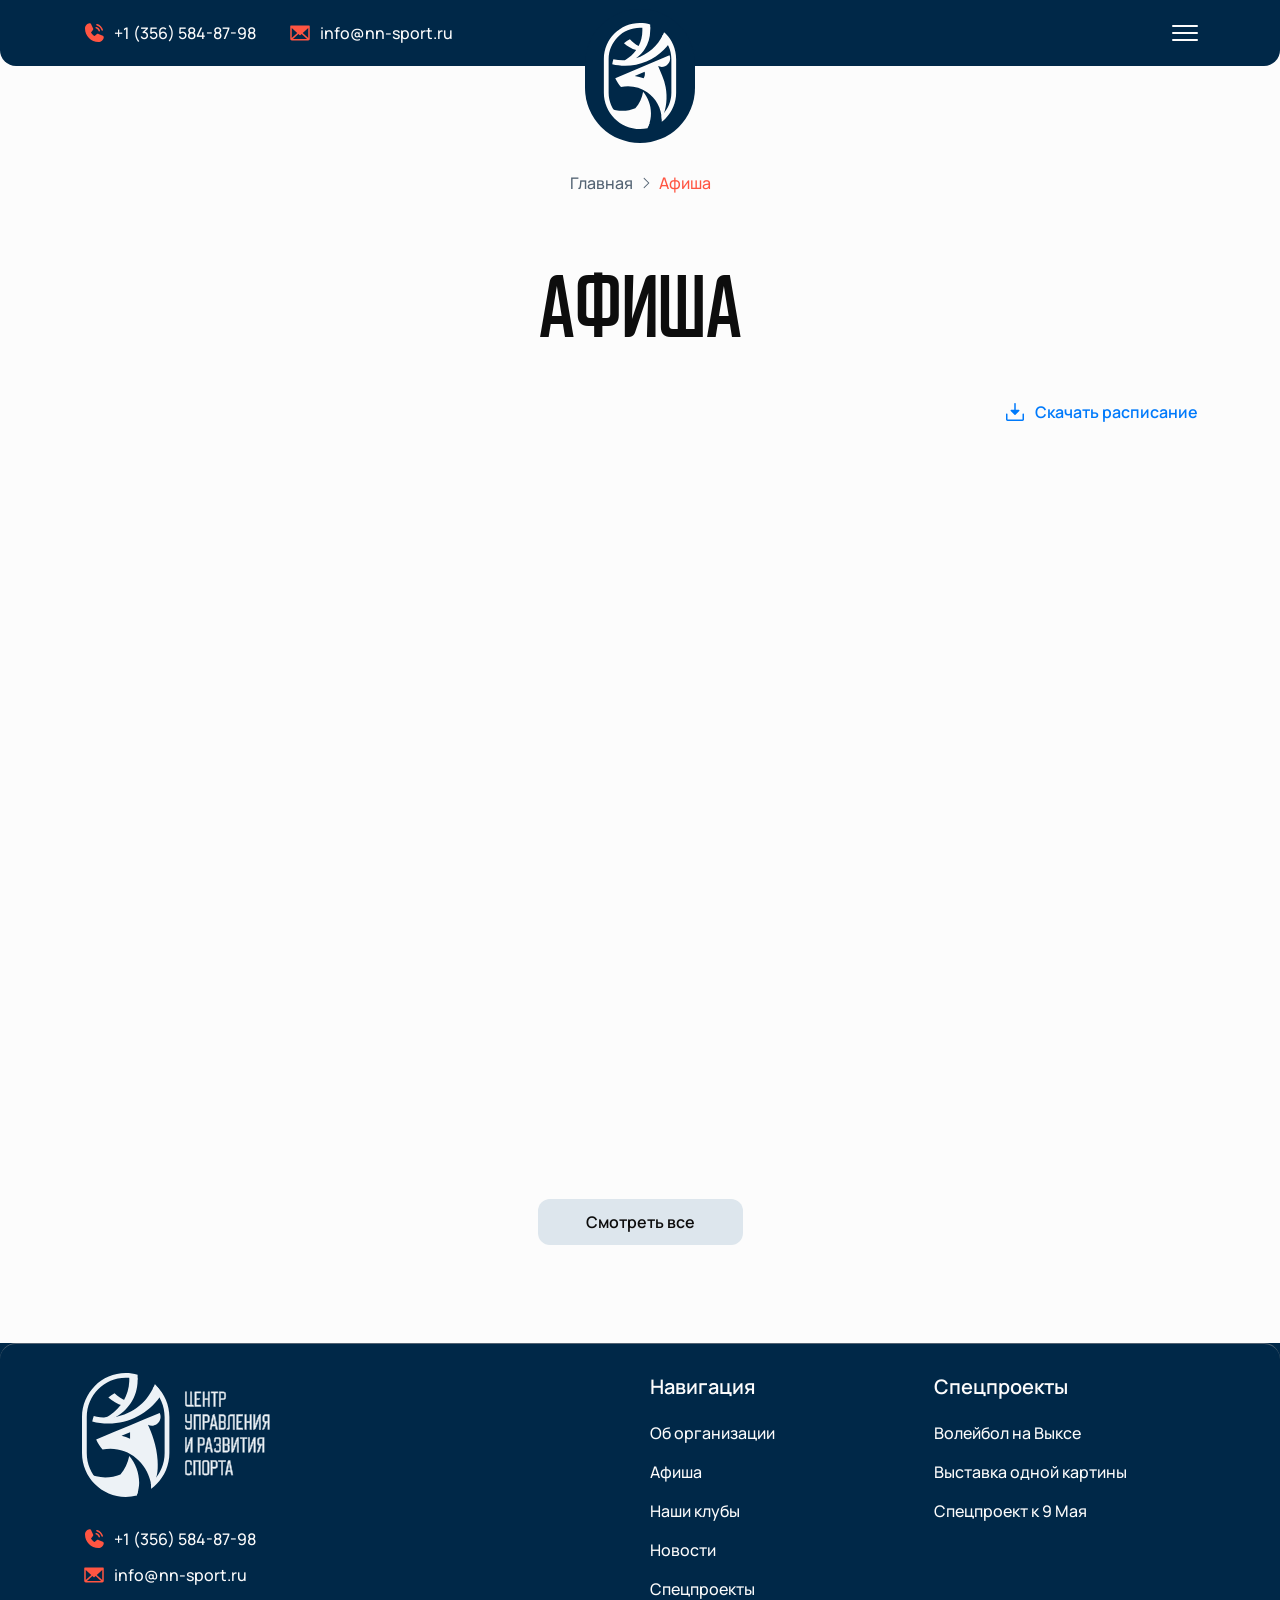
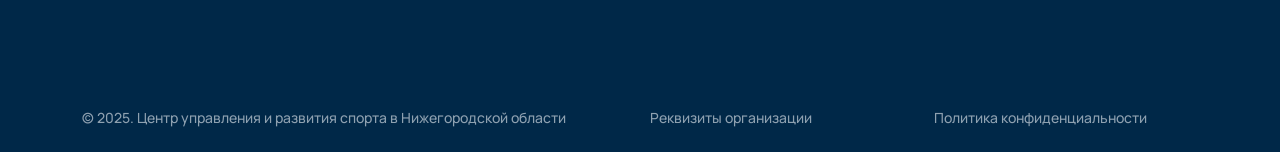
==== commit ea6abf91: "Added edits" ====
--- a/affiche.html
+++ b/affiche.html
@@ -245,8 +245,12 @@
                                     <ul class="filter__selected-items"></ul>
                                 </div>
                             </div>
+
                             <button class="btn text-btn" data-print-btn="schedule" data-print-name="расписание">
-                                <svg><use xlink:href="img/svg/sprite.svg#download"></use></svg>
+                                <svg width="24" height="24" viewBox="0 0 24 24" fill="none" xmlns="http://www.w3.org/2000/svg">
+                                    <path d="M7.71937 11.0306C7.61437 10.9257 7.54284 10.792 7.51385 10.6465C7.48487 10.5009 7.49972 10.35 7.55653 10.2129C7.61335 10.0758 7.70957 9.95861 7.83301 9.87621C7.95646 9.79381 8.10158 9.74988 8.25 9.75H11.25V3.75C11.25 3.55109 11.329 3.36032 11.4697 3.21967C11.6103 3.07902 11.8011 3 12 3C12.1989 3 12.3897 3.07902 12.5303 3.21967C12.671 3.36032 12.75 3.55109 12.75 3.75V9.75H15.75C15.8984 9.74988 16.0435 9.79381 16.167 9.87621C16.2904 9.95861 16.3867 10.0758 16.4435 10.2129C16.5003 10.35 16.5151 10.5009 16.4861 10.6465C16.4572 10.792 16.3856 10.9257 16.2806 11.0306L12.5306 14.7806C12.461 14.8504 12.3783 14.9057 12.2872 14.9434C12.1962 14.9812 12.0986 15.0006 12 15.0006C11.9014 15.0006 11.8038 14.9812 11.7128 14.9434C11.6217 14.9057 11.539 14.8504 11.4694 14.7806L7.71937 11.0306ZM20.25 13.5C20.0511 13.5 19.8603 13.579 19.7197 13.7197C19.579 13.8603 19.5 14.0511 19.5 14.25V19.5H4.5V14.25C4.5 14.0511 4.42098 13.8603 4.28033 13.7197C4.13968 13.579 3.94891 13.5 3.75 13.5C3.55109 13.5 3.36032 13.579 3.21967 13.7197C3.07902 13.8603 3 14.0511 3 14.25V19.5C3 19.8978 3.15804 20.2794 3.43934 20.5607C3.72064 20.842 4.10218 21 4.5 21H19.5C19.8978 21 20.2794 20.842 20.5607 20.5607C20.842 20.2794 21 19.8978 21 19.5V14.25C21 14.0511 20.921 13.8603 20.7803 13.7197C20.6397 13.579 20.4489 13.5 20.25 13.5Z" fill="currentColor"/>
+                                </svg>
+
                                 <span>Скачать расписание</span>
                             </button>
                         </div>
--- a/css/style.min.css
+++ b/css/style.min.css
@@ -1 +1 @@
-@charset "UTF-8";@font-face{font-family:Manrope;font-weight:500;font-style:normal;src:local("Manrope Medium"),local("Manrope-Medium"),url(../fonts/Manrope-Medium.woff2) format("woff2"),url(../fonts/Manrope-Medium.woff) format("woff"),url(../fonts/Manrope-Medium.ttf) format("truetype");font-display:swap}@font-face{font-family:Manrope;font-weight:600;font-style:normal;src:local("Manrope SemiBold"),local("Manrope-SemiBold"),url(../fonts/Manrope-SemiBold.woff2) format("woff2"),url(../fonts/Manrope-SemiBold.woff) format("woff"),url(../fonts/Manrope-SemiBold.ttf) format("truetype");font-display:swap}@font-face{font-family:Yubuyan;font-weight:700;font-style:normal;src:local("Yubuyan Bold"),local("Yubuyan-Bold"),url(../fonts/Yubuyan-Bold.woff2) format("woff2"),url(../fonts/Yubuyan-Bold.woff) format("woff"),url(../fonts/Yubuyan-Bold.ttf) format("truetype");font-display:swap}a,abbr,acronym,address,applet,article,aside,audio,b,big,blockquote,body,button,canvas,caption,center,cite,code,dd,del,details,dfn,div,dl,dt,em,embed,fieldset,figcaption,figure,footer,form,h1,h2,h3,h4,h5,h6,header,hgroup,html,i,iframe,img,input,ins,kbd,label,legend,li,mark,menu,nav,object,ol,output,p,pre,q,ruby,s,samp,section,small,span,strike,strong,sub,summary,sup,table,tbody,td,tfoot,th,thead,time,tr,tt,u,ul,var,video{margin:0;padding:0;border:0;font-size:100%;font:inherit;vertical-align:baseline}table{border-collapse:collapse}li,ol,ul{list-style:none}a,a:visited{text-decoration:none;-webkit-text-decoration-skip-ink:none;text-decoration-skip-ink:none;-webkit-transition:all .3s linear;transition:all .3s linear}button,label{cursor:pointer;-webkit-transition:all .3s linear;transition:all .3s linear}sup{top:-.5em}sub{bottom:-.25em}sub,sup{font-size:75%;line-height:0;position:relative;vertical-align:baseline}hr{width:100%;height:1px;background-color:#bebebe}blockquote{margin-bottom:8px}b,strong{font-weight:600}em{font-style:italic}figure img{margin:0}figure,iframe,img,svg,video{display:block;max-width:100%}svg{max-height:100%}*,:after,:before{-webkit-box-sizing:border-box;box-sizing:border-box}*{padding:0;border:0;margin:0}a,button,input,textarea{background-color:transparent;-webkit-tap-highlight-color:transparent}label{display:block}input,textarea{font-family:inherit;width:100%}textarea{resize:none;overflow:hidden}textarea::-webkit-resizer{display:none}button:focus,input:focus,textarea:focus{outline:0}input[type=number]::-webkit-inner-spin-button,input[type=number]::-webkit-outer-spin-button{-webkit-appearance:none}input[type=number]{-moz-appearance:textfield}::-webkit-input-placeholder{font:inherit;opacity:1}::-moz-placeholder{font:inherit;opacity:1}:-ms-input-placeholder{font:inherit;opacity:1}::-ms-input-placeholder{font:inherit;opacity:1}::placeholder{font:inherit;opacity:1}:root{--content-width:1640px;--container-offset:15px;--container-width:calc(var(--content-width) + (var(--container-offset) * 2));--main-offset:222px;--font-family:"Manrope",sans-serif;--font-family-secondary:"Yubuyan",sans-serif;--black-color:#0d0d0d;--white-color:#fcfcfc;--dark-blue-color:#002848;--bright-blue-color:#007afb;--soft-blue-color:#99b9df;--coral-red-color:#ff5542;--pale-blue-color:#dde6ed;--pale-border-color:rgba(153, 185, 223, 0.4);--dark-gray-color:#536373;--light-gray-color:#edf2f6;--error-color:#BF0031;--gray-gradient:linear-gradient(180deg, rgba(0, 32, 65, 0) 0%, rgba(0, 32, 65, 0.6) 100%);--blue-gradient:linear-gradient(180deg, rgba(0, 32, 65, 0) 0%, #0c5caf 100%);--scrollbar-color:#dde6ed;--scrollbar-thumb-color:#99b9df}body,html{height:100%;scroll-behavior:smooth}body::-webkit-scrollbar,html::-webkit-scrollbar{width:8px;background-color:var(--scrollbar-color)}body::-webkit-scrollbar-thumb,html::-webkit-scrollbar-thumb{background-color:var(--dark-blue-color)}.custom-scroll::-webkit-scrollbar-thumb{background-color:var(--scrollbar-thumb-color);border-radius:8px}.custom-scroll::-webkit-scrollbar{width:6px;border-radius:8px}body{min-width:320px;background:var(--dark-blue-color);font-family:var(--font-family);font-size:16px;font-weight:500;line-height:1.43;color:var(--white-color);-webkit-font-smoothing:antialiased;-moz-osx-font-smoothing:grayscale;-webkit-text-size-adjust:100%;-webkit-tap-highlight-color:transparent;word-break:break-word;overflow-x:hidden}.wrap{height:100%;display:-webkit-box;display:-ms-flexbox;display:flex;-webkit-box-orient:vertical;-webkit-box-direction:normal;-ms-flex-direction:column;flex-direction:column}.no-scroll{overflow:hidden}.overlay{position:fixed;top:0;left:0;width:100%;height:100%;background:-webkit-gradient(linear,left bottom,left top,from(rgba(0,0,0,.6)),to(rgba(0,0,0,.6)));background:linear-gradient(0deg,rgba(0,0,0,.6) 0,rgba(0,0,0,.6) 100%);visibility:hidden;opacity:0;-webkit-transition:all .5s ease-out;transition:all .5s ease-out}.overlay.show{visibility:visible;opacity:1}a,button{color:var(--white-color)}.h1,.h2,h1,h2{font-family:var(--font-family-secondary);font-weight:700}.h3,.h4,.h5,.h6,h3,h4,h5,h6{font-family:var(--font-family);font-weight:500}.page-content>:first-child{margin-top:0!important}.page-content>:last-child{margin-bottom:0!important}.page-content .h1,.page-content .h2,.page-content .h3,.page-content h1,.page-content h2,.page-content h3{font-family:var(--font-family);font-weight:500}.page-content .h1,.page-content .h2,.page-content .h3,.page-content .h4,.page-content h1,.page-content h2,.page-content h3,.page-content h4,.page-content h5,.page-content h6,.page-content hr,.page-content ol,.page-content ul{margin-bottom:24px}.page-content .h1 a:hover,.page-content .h2 a:hover,.page-content .h3 a:hover,.page-content .h4 a:hover,.page-content h1 a:hover,.page-content h2 a:hover,.page-content h3 a:hover,.page-content h4 a:hover,.page-content h5 a:hover,.page-content h6 a:hover,.page-content hr a:hover,.page-content ol a:hover,.page-content ul a:hover{color:var(--coral-red-color)}.page-content .h1 span,.page-content .h2 span,.page-content .h3 span,.page-content .h4 span,.page-content h1 span,.page-content h2 span,.page-content h3 span,.page-content h4 span,.page-content h5 span,.page-content h6 span,.page-content hr span,.page-content ol span,.page-content ul span{color:var(--coral-red-color)}.page-content p{margin-bottom:12px}.page-content p a:hover{color:var(--coral-red-color)}.page-content p span{color:var(--coral-red-color)}.page-content ol li,.page-content ul li{min-height:30px;padding-left:46px;-ms-flex-line-pack:center;align-content:center;position:relative;margin-bottom:20px}.page-content ol li:last-child,.page-content ul li:last-child{margin-bottom:0}.page-content ol li::before,.page-content ul li::before{content:"";display:block;width:30px;height:30px;position:absolute;left:0}.page-content ul li::before{background:url(../img/svg/list-check.svg) center/contain no-repeat;top:4px}.page-content ol li{counter-increment:list-counter}.page-content ol li:before{content:counter(list-counter);line-height:30px;font-weight:600;color:var(--dark-blue-color);text-align:center;top:0;border-radius:50%;background:var(--coral-red-color)}.page-content figure,.page-content iframe,.page-content img,.page-content video{overflow:hidden;margin:32px auto}.page-content table{width:100%;display:block;overflow-x:auto;padding-bottom:4px;margin:24px 0 20px}.page-content table::-webkit-scrollbar-thumb{background-color:var(--scrollbar-thumb-color);border-radius:8px}.page-content table::-webkit-scrollbar{height:4px;border-radius:8px}.page-content table tbody,.page-content table thead{display:table;width:100%}.page-content table tr{width:100%!important;height:auto!important;display:-webkit-box;display:-ms-flexbox;display:flex;border:1px solid var(--dark-gray-color);margin-bottom:-1px}.page-content table tbody tr:last-child{margin-bottom:0}.page-content table th{background:var(--light-gray-color)}.page-content table td,.page-content table th{width:360px;padding:18px 20px;border-right:1px solid var(--dark-gray-color);text-align:left}.page-content table td:last-child,.page-content table th:last-child{border-right:0}.h1,h1{font-size:92px;line-height:1.3}.h2,.page-content h1,.page-content p.h1,h2{font-size:56px;line-height:1.35}.h3,.page-content h2,.page-content p.h2,h3{font-size:36px;line-height:1.28}.h4,.page-content h3,.page-content p.h3,blockquote p,h4{font-size:28px;line-height:1.28}.h5,.page-content h4,.page-content p.h4,h5{font-size:20px;line-height:1.4}blockquote{margin:32px 0}blockquote p{margin-bottom:16px}blockquote p:last-child{margin-bottom:0}figcaption cite{color:var(--coral-red-color)}figcaption p{color:var(--dark-gray-color);margin-top:8px}.media-el{border-radius:16px;overflow:hidden}.media-el img{width:100%;-o-object-fit:cover;object-fit:cover}.media-cover{display:block;position:relative;background:url(../img/svg/skeleton-dark.svg) center/cover,no-repeat;overflow:hidden}.media-cover iframe,.media-cover img,.media-cover video{position:absolute;top:0;left:0;height:100%;width:100%;-o-object-fit:cover;object-fit:cover}.media-contain{display:block;position:relative;overflow:hidden}.media-contain iframe,.media-contain img,.media-contain video{position:absolute;top:0;left:0;right:0;bottom:0;max-height:100%;-o-object-fit:contain;object-fit:contain;margin:auto}.btn{display:-webkit-inline-box;display:-ms-inline-flexbox;display:inline-flex;-webkit-box-align:center;-ms-flex-align:center;align-items:center;-webkit-box-pack:center;-ms-flex-pack:center;justify-content:center;cursor:pointer;-webkit-transition:all .3s linear;transition:all .3s linear}.btn svg{-webkit-transition:all .3s linear;transition:all .3s linear}.main-btn,.secondary-btn{font-weight:600;padding:12px 48px;border-radius:12px}.main-btn{color:var(--white-color);background:var(--bright-blue-color)}.main-btn:hover{background:#00419d}.main-btn:active{background:#4090ff}.secondary-btn{color:var(--black-color);background:var(--pale-blue-color)}.secondary-btn:hover{background:#cfd7de}.secondary-btn:active{background:#d3e2ed}.text-btn{font-weight:600;color:var(--bright-blue-color)}.text-btn:hover{color:#00419d}.text-btn:hover svg{fill:#00419d}.text-btn svg{-webkit-box-flex:0;-ms-flex:0 0 24px;flex:0 0 24px;width:24px;height:24px;fill:var(--bright-blue-color);margin-right:8px}.btn-cross{width:20px;height:20px;position:relative}.btn-cross:after,.btn-cross:before{content:"";display:block;width:100%;height:2px;border-radius:4px;background:var(--black-color);position:absolute;top:50%;left:0;-webkit-transition:all .3s linear;transition:all .3s linear}.btn-cross:before{-webkit-transform:translateY(-50%) rotate(45deg);-ms-transform:translateY(-50%) rotate(45deg);transform:translateY(-50%) rotate(45deg)}.btn-cross:after{-webkit-transform:translateY(-50%) rotate(-45deg);-ms-transform:translateY(-50%) rotate(-45deg);transform:translateY(-50%) rotate(-45deg)}.btn-cross:hover:after,.btn-cross:hover:before{background:var(--dark-blue-color)}.nav-btns{display:-webkit-box;display:-ms-flexbox;display:flex}.nav-btn{-webkit-box-flex:0;-ms-flex:0 0 44px;flex:0 0 44px;width:44px;height:44px}.nav-btn svg{fill:var(--bright-blue-color);width:100%;height:100%;pointer-events:none}.nav-btn--prev{margin-right:45px}.rub{color:var(--coral-red-color)}.rub::after{content:" руб."}.tabs{padding:4px;border-radius:12px;border:1px solid var(--pale-blue-color);background:var(--light-gray-color)}.tabs span{padding:12px;border-radius:8px;-webkit-transition:all .3s linear;transition:all .3s linear}.tabs span.active{background:var(--white-color);-webkit-box-shadow:0 1px 2px 0 rgba(0,0,0,.08);box-shadow:0 1px 2px 0 rgba(0,0,0,.08)}.form__grid,.form__items,.item-checkbox,.item-form{margin-bottom:24px}.form__grid:last-child,.form__items:last-child,.item-checkbox:last-child,.item-form:last-child{margin-bottom:0}.item-checkbox{position:relative;cursor:pointer}.item-checkbox input{display:none}.item-checkbox input:checked+span:before{border-color:var(--black-color);background:var(--black-color)}.item-checkbox input:checked+span:after{opacity:1}.item-checkbox input+span{min-height:28px;padding-left:36px;display:block;-ms-flex-line-pack:center;align-content:center;position:relative;-webkit-transition:all .3s linear;transition:all .3s linear}.item-checkbox input+span a{color:var(--bright-blue-color);text-decoration:underline}.item-checkbox input+span:after,.item-checkbox input+span:before{content:"";display:block;width:28px;height:28px;position:absolute;top:0;left:0;-webkit-transition:all .3s linear;transition:all .3s linear}.item-checkbox input+span::before{border-radius:4px;border:1px solid var(--dark-gray-color);background:var(--white-color)}.item-checkbox input+span:after{background:url(../img/svg/check.svg) center/18px 18px no-repeat;opacity:0}.item-contact{display:-webkit-inline-box;display:-ms-inline-flexbox;display:inline-flex;-webkit-box-align:center;-ms-flex-align:center;align-items:center}.item-contact svg{fill:var(--coral-red-color);-webkit-box-flex:0;-ms-flex:0 0 24px;flex:0 0 24px;width:24px;height:24px;margin-right:8px;-webkit-transition:all .3s linear;transition:all .3s linear}.item-form.error input,.item-form.error textarea{border-color:#ffb1c5!important;background:#ffecf1}.item-form.error .item-form__lbl{color:var(--error-color)}.item-form.error [data-error]{display:-webkit-box;display:-ms-flexbox;display:flex}.item-form input,.item-form textarea{font-size:16px;padding:11px;border-radius:8px;border:1px solid var(--pale-blue-color);background:var(--white-color);-webkit-transition:all .3s linear;transition:all .3s linear}.item-form input::-webkit-input-placeholder,.item-form textarea::-webkit-input-placeholder{font-size:14px;color:var(--dark-gray-color)}.item-form input::-moz-placeholder,.item-form textarea::-moz-placeholder{font-size:14px;color:var(--dark-gray-color)}.item-form input:-ms-input-placeholder,.item-form textarea:-ms-input-placeholder{font-size:14px;color:var(--dark-gray-color)}.item-form input::-ms-input-placeholder,.item-form textarea::-ms-input-placeholder{font-size:14px;color:var(--dark-gray-color)}.item-form input::placeholder,.item-form textarea::placeholder{font-size:14px;color:var(--dark-gray-color)}.item-form input:focus,.item-form textarea:focus{border-color:var(--bright-blue-color)}.item-form textarea{min-height:124px}.item-form__lbl{font-size:14px;display:block;margin-bottom:8px;-webkit-transition:all .3s linear;transition:all .3s linear}.item-form__lbl span{color:var(--error-color)}[data-error]{color:var(--error-color);line-height:1;display:-webkit-box;display:-ms-flexbox;display:flex;margin-top:8px}[data-error]:empty{display:none}[data-error]:before{content:"";display:block;-ms-flex-negative:0;flex-shrink:0;width:16px;height:16px;background:url(../img/svg/warning.svg) center/contain no-repeat;margin-right:4px}.form__grid{display:grid;grid-template-columns:1fr 1fr;gap:24px 20px}.form__grid .item-form{margin-bottom:0}.form__footer{text-align:center}.dropdown{width:100%;position:relative}.dropdown.open .dropdown__header{border-color:var(--bright-blue-color)}.dropdown.open .dropdown__header svg{-webkit-transform:rotate(180deg);-ms-transform:rotate(180deg);transform:rotate(180deg)}.dropdown.open .dropdown__body{visibility:visible;-webkit-clip-path:polygon(-10% -10%,110% -10%,110% 110%,-10% 110%);clip-path:polygon(-10% -10%,110% -10%,110% 110%,-10% 110%);pointer-events:all}.dropdown__header{padding:15px;display:-webkit-box;display:-ms-flexbox;display:flex;-webkit-box-align:center;-ms-flex-align:center;align-items:center;-webkit-box-pack:justify;-ms-flex-pack:justify;justify-content:space-between;border-radius:12px;border:2px solid var(--dark-gray-color);background:var(--white-color);overflow:hidden;cursor:pointer;-webkit-transition:all .3s ease;transition:all .3s ease}.dropdown__header svg{-webkit-box-flex:0;-ms-flex:0 0 24px;flex:0 0 24px;width:24px;height:24px;margin-left:12px;-webkit-transition:all .3s ease;transition:all .3s ease}.dropdown__header span{color:var(--black-color);display:block;white-space:nowrap;text-overflow:ellipsis;overflow:hidden}.dropdown__body{width:100%;padding:8px 4px;position:absolute;top:calc(100% + 10px);left:0;z-index:2;border-radius:16px;-webkit-box-shadow:0 1px 4px 0 rgba(0,0,0,.12),0 4px 12px 0 rgba(0,0,0,.12);box-shadow:0 1px 4px 0 rgba(0,0,0,.12),0 4px 12px 0 rgba(0,0,0,.12);background:var(--white-color);visibility:hidden;-webkit-clip-path:polygon(-10% -10%,110% -10%,110% -10%,-10% -10%);clip-path:polygon(-10% -10%,110% -10%,110% -10%,-10% -10%);pointer-events:none;-webkit-transition:all .3s linear;transition:all .3s linear}.dropdown__body label{margin-bottom:2px}.dropdown__body label input:checked+span{background:var(--light-gray-color)}.dropdown__body label span{color:var(--black-color);padding:18px 50px 18px 16px;display:block;border-radius:12px;-webkit-transition:all .3s linear;transition:all .3s linear}.dropdown__body label span:after,.dropdown__body label span:before{left:auto;right:16px;top:50%;-webkit-transform:translateY(-50%);-ms-transform:translateY(-50%);transform:translateY(-50%)}.dropdown__body .custom-scroll{padding:0 4px;max-height:370px;overflow:auto}.dropdown__body .custom-scroll::-webkit-scrollbar{width:6px}.read-more.btn-show .read-more__btn{display:-webkit-inline-box;display:-ms-inline-flexbox;display:inline-flex}.read-more__content{-webkit-transition:all .4s ease-out;transition:all .4s ease-out;overflow:hidden}.read-more__btn{display:none;margin-top:8px}.accordion.expanded .accordion__icon{-webkit-transform:rotate(180deg);-ms-transform:rotate(180deg);transform:rotate(180deg)}.accordion.expanded .accordion__body{display:block}.accordion__header{display:-webkit-box;display:-ms-flexbox;display:flex;-webkit-box-align:center;-ms-flex-align:center;align-items:center;-webkit-box-pack:justify;-ms-flex-pack:justify;justify-content:space-between;cursor:pointer;-webkit-transition:all .3s linear;transition:all .3s linear}.accordion__body{display:none}.accordion__icon{-webkit-box-flex:0;-ms-flex:0 0 24px;flex:0 0 24px;width:24px;height:24px;margin-left:16px;-webkit-transition:all .3s linear;transition:all .3s linear}.accordion__icon svg{fill:var(--black-color);width:100%;height:100%}.page-tags{display:-webkit-box;display:-ms-flexbox;display:flex;-ms-flex-wrap:wrap;flex-wrap:wrap;margin:-4px}.page-tags__item{color:var(--dark-blue-color);padding:8px 12px;display:-webkit-inline-box;display:-ms-inline-flexbox;display:inline-flex;-webkit-box-align:center;-ms-flex-align:center;align-items:center;border-radius:8px;border:2px solid var(--dark-blue-color);background:var(--pale-blue-color);margin:4px}.page-tags__item img{-ms-flex-negative:0;flex-shrink:0;width:24px;height:24px;-webkit-filter:invert(11%) sepia(27%) saturate(5832%) hue-rotate(189deg) brightness(91%) contrast(101%);filter:invert(11%) sepia(27%) saturate(5832%) hue-rotate(189deg) brightness(91%) contrast(101%);margin-right:6px}.video{display:block;position:relative;cursor:pointer;border-radius:16px;overflow:hidden}.video:before{content:"";position:absolute;top:0;left:0;width:100%;height:100%;background:rgba(0,0,0,.5);background:-webkit-gradient(linear,left bottom,left top,from(rgba(0,118,255,.2)),to(rgba(0,118,255,.2)));background:linear-gradient(0deg,rgba(0,118,255,.2) 0,rgba(0,118,255,.2) 100%);z-index:1}.video:after{content:"";width:81px;height:81px;background:url(../img/svg/play.svg) center/contain no-repeat;position:absolute;top:50%;left:50%;-webkit-transform:translate(-50%,-50%);-ms-transform:translate(-50%,-50%);transform:translate(-50%,-50%);z-index:2}.fixed-block{min-width:320px}.container{width:100%;max-width:var(--container-width);padding:0 var(--container-offset);margin:0 auto}.main{-webkit-box-flex:1;-ms-flex:1 1 auto;flex:1 1 auto;padding-top:var(--main-offset)}.main--light{background:var(--white-color)}.main--light .breadcrumbs ul li:after{background:var(--dark-gray-color)}.main--light .breadcrumbs ul li a{color:var(--dark-gray-color)}.intro{margin-top:calc(-1 * var(--main-offset))}.section{padding:120px 0;margin-bottom:-2px}.section--light{color:var(--black-color);background:var(--white-color)}.section--light .dropdown__header{border-color:var(--pale-blue-color)}.section--light .page-content p a{color:var(--black-color)}.section--light .page-content p a:hover{color:var(--coral-red-color)}.section--light .media-cover{background-image:url(../img/svg/skeleton.svg)}.section--light .swiper-pagination-bullet{background-color:var(--pale-blue-color)}.section--light+.section--light{padding-top:0}.section--dark+.section--dark{padding-top:0}.sec-top{margin-bottom:40px;text-align:center}.sec-top .h2,.sec-top h2{max-width:1410px;margin-left:auto;margin-right:auto}.sec-top .btn{margin-top:32px}.sec-top .icon{width:56px;height:56px;-o-object-fit:contain;object-fit:contain;margin:0 auto 30px}.sec-bottom{text-align:center;margin-top:40px}.switch-block [data-tab]{cursor:pointer}.switch-block [data-tab].active{pointer-events:none}.switch-block [data-block]{display:none;-webkit-transition:all .4s linear;transition:all .4s linear}.switch-block [data-block].active{display:block}.width-6col,.width-8col{text-align:center;margin-left:auto;margin-right:auto}.width-8col{max-width:1085px}.width-6col{max-width:806px}.grid-2col,.grid-3col{display:grid;gap:30px;-webkit-box-align:start;-ms-flex-align:start;align-items:start}.grid-2col{grid-template-columns:1fr 1fr}.grid-3col{grid-template-columns:repeat(3,1fr)}.mb-120{margin-bottom:120px}.mb-60{margin-bottom:60px}.mb-40{margin-bottom:40px}.mb-32{margin-bottom:32px}.hidden{visibility:hidden;opacity:0;pointer-events:none}[data-fancy]{cursor:pointer}.map{overflow:hidden}.map [class*=copyrights-pane]{display:none!important}.map [class*=-placemark]{cursor:pointer!important}.air-datepicker{width:100%;border:none}.air-datepicker-cell.-selected-{background:var(--bright-blue-color)!important}.blur-text .lineWrapper{display:inline-block;margin:0 -.08em}.blur-text .wordWrapper{display:inline-block;margin:0 .08em}.blur-text .char{display:inline-block;-webkit-filter:blur(10px);filter:blur(10px);opacity:0;-webkit-transition:opacity .3s calc(var(--char-i) * .03s) linear,-webkit-filter .3s calc(var(--char-i) * .03s) linear;transition:opacity .3s calc(var(--char-i) * .03s) linear,-webkit-filter .3s calc(var(--char-i) * .03s) linear;transition:filter .3s calc(var(--char-i) * .03s) linear,opacity .3s calc(var(--char-i) * .03s) linear;transition:filter .3s calc(var(--char-i) * .03s) linear,opacity .3s calc(var(--char-i) * .03s) linear,-webkit-filter .3s calc(var(--char-i) * .03s) linear}.blur-text.blurFadeUp .char{-webkit-filter:blur(0);filter:blur(0);opacity:1}[data-animation=fadeRight],[data-animation=fadeUp]{opacity:0}.fadeUp{-webkit-animation-name:fadeUp;animation-name:fadeUp;-webkit-animation-duration:1s;animation-duration:1s;-webkit-animation-fill-mode:forwards;animation-fill-mode:forwards}.fadeRight{-webkit-animation-name:fadeRight;animation-name:fadeRight;-webkit-animation-duration:1s;animation-duration:1s;-webkit-animation-fill-mode:forwards;animation-fill-mode:forwards}@-webkit-keyframes fadeUp{0%{opacity:0;-webkit-transform:translateY(30px);transform:translateY(30px)}100%{opacity:1;-webkit-transform:translateY(0);transform:translateY(0)}}@keyframes fadeUp{0%{opacity:0;-webkit-transform:translateY(30px);transform:translateY(30px)}100%{opacity:1;-webkit-transform:translateY(0);transform:translateY(0)}}@-webkit-keyframes fadeRight{0%{opacity:0;-webkit-transform:translateX(30px);transform:translateX(30px)}100%{opacity:1;-webkit-transform:translateX(0);transform:translateX(0)}}@keyframes fadeRight{0%{opacity:0;-webkit-transform:translateX(30px);transform:translateX(30px)}100%{opacity:1;-webkit-transform:translateX(0);transform:translateX(0)}}.scaleUp{-webkit-animation-name:scaleUp;animation-name:scaleUp;-webkit-animation-duration:1s;animation-duration:1s;-webkit-animation-fill-mode:forwards;animation-fill-mode:forwards;-webkit-animation-timing-function:ease-in-out;animation-timing-function:ease-in-out}@-webkit-keyframes scaleUp{0%{-webkit-transform:scale(1.05);transform:scale(1.05)}100%{-webkit-transform:scale(1);transform:scale(1)}}@keyframes scaleUp{0%{-webkit-transform:scale(1.05);transform:scale(1.05)}100%{-webkit-transform:scale(1);transform:scale(1)}}.swiper{min-width:0;overflow:hidden;position:relative}.swiper-fade,.swiper-wrapper{-webkit-transform:translate3d(0,0,0);transform:translate3d(0,0,0)}.swiper-3d{-webkit-perspective:1200px;perspective:1200px}.swiper-3d .swiper-wrapper{-webkit-transform-style:preserve-3d;transform-style:preserve-3d}.swiper-3d .swiper-cube-shadow,.swiper-3d .swiper-slide{-webkit-transform-style:preserve-3d;transform-style:preserve-3d}.swiper-horizontal{-ms-touch-action:pan-y;touch-action:pan-y}.swiper-wrapper{height:100%;display:-webkit-box;display:-ms-flexbox;display:flex}.swiper-slide{display:block;-ms-flex-negative:0;flex-shrink:0;-webkit-box-flex:0;-ms-flex-positive:0;flex-grow:0}.swiper-slide-active{z-index:2}.swiper-pagination{display:-webkit-box;display:-ms-flexbox;display:flex;-ms-flex-wrap:wrap;flex-wrap:wrap;-webkit-box-align:center;-ms-flex-align:center;align-items:center;-webkit-box-pack:center;-ms-flex-pack:center;justify-content:center;margin-top:26px}.swiper-pagination-bullet{display:block;-ms-flex-negative:0;flex-shrink:0;width:15px;height:15px;border-radius:50%;margin:6px;background:rgba(240,244,247,.5);cursor:pointer;-webkit-transition:all .2s linear;transition:all .2s linear}.swiper-pagination-bullet:last-child{margin-right:0!important}.swiper-pagination-bullet-active{background:var(--bright-blue-color)!important;pointer-events:none}.swiper-nav{display:-webkit-box;display:-ms-flexbox;display:flex;-webkit-box-pack:center;-ms-flex-pack:center;justify-content:center}.nav-btn.swiper-button-disabled{opacity:.4}.preloader{position:fixed;top:0;left:0;width:100%;height:100%;background-color:var(--white-color);z-index:1000;-webkit-transition:-webkit-transform .5s ease;transition:-webkit-transform .5s ease;transition:transform .5s ease;transition:transform .5s ease,-webkit-transform .5s ease;overflow:hidden;pointer-events:none}.preloader.loaded{-webkit-transform:scale(0);-ms-transform:scale(0);transform:scale(0)}.preloader__item{width:100%;height:100%;padding:clamp(20px,(1vh + 1vw) * 3,100px);position:absolute;top:50%;left:50%;-webkit-transform:translate(-50%,-50%) scale(1.2);-ms-transform:translate(-50%,-50%) scale(1.2);transform:translate(-50%,-50%) scale(1.2)}.preloader__item img{width:100%;height:100%;-o-object-fit:contain;object-fit:contain}.preloader__item:nth-child(1){background:var(--bright-blue-color);z-index:3;-webkit-animation:preloaderStadion1 .6s ease-in-out both;animation:preloaderStadion1 .6s ease-in-out both}.preloader__item:nth-child(2){background:var(--white-color);z-index:2;-webkit-animation:preloaderStadion1 .4s .6s ease-in-out both;animation:preloaderStadion1 .4s .6s ease-in-out both}.preloader__item:nth-child(3){background:var(--coral-red-color);z-index:1;-webkit-animation:preloaderStadion3 .4s 1s ease-in-out both;animation:preloaderStadion3 .4s 1s ease-in-out both}@-webkit-keyframes preloaderStadion1{0%{-webkit-transform:translate(-50%,-50%) scale(1.2);transform:translate(-50%,-50%) scale(1.2)}100%{-webkit-transform:translate(-50%,-50%) scale(1);transform:translate(-50%,-50%) scale(1);display:none}}@keyframes preloaderStadion1{0%{-webkit-transform:translate(-50%,-50%) scale(1.2);transform:translate(-50%,-50%) scale(1.2)}100%{-webkit-transform:translate(-50%,-50%) scale(1);transform:translate(-50%,-50%) scale(1);display:none}}@-webkit-keyframes preloaderStadion3{0%{-webkit-transform:translate(-50%,-50%) scale(1.2);transform:translate(-50%,-50%) scale(1.2)}100%{-webkit-transform:translate(-50%,-50%) scale(1);transform:translate(-50%,-50%) scale(1)}}@keyframes preloaderStadion3{0%{-webkit-transform:translate(-50%,-50%) scale(1.2);transform:translate(-50%,-50%) scale(1.2)}100%{-webkit-transform:translate(-50%,-50%) scale(1);transform:translate(-50%,-50%) scale(1)}}.header{border-radius:0 0 16px 16px;background:var(--dark-blue-color);position:fixed;top:0;left:0;width:100%;z-index:501;-webkit-transition:-webkit-transform .4s ease-out;transition:-webkit-transform .4s ease-out;transition:transform .4s ease-out;transition:transform .4s ease-out,-webkit-transform .4s ease-out}.header.scroll.unshow{-webkit-transform:translateY(-100%);-ms-transform:translateY(-100%);transform:translateY(-100%)}.header.scroll.unshow .header__logo{visibility:hidden;opacity:0}.header--main .header__logo{pointer-events:none}.header__inner{padding:27px 0;position:relative;display:-webkit-box;display:-ms-flexbox;display:flex;-webkit-box-align:center;-ms-flex-align:center;align-items:center;-webkit-box-pack:justify;-ms-flex-pack:justify;justify-content:space-between}.header__logo{width:150px;height:180px;padding:25px 30px;border-radius:110px;background:var(--dark-blue-color);position:absolute;top:9px;left:50%;-webkit-transform:translateX(-50%);-ms-transform:translateX(-50%);transform:translateX(-50%);-webkit-transition:all .3s linear;transition:all .3s linear}.header__logo svg{fill:var(--white-color);width:100%;height:100%}.header__nav,.header__right{max-width:calc(50% - 75px)}.header__menu ul li{overflow:hidden}.header__contacts--desktop{display:-webkit-box;display:-ms-flexbox;display:flex;-ms-flex-wrap:wrap;flex-wrap:wrap;-webkit-box-align:center;-ms-flex-align:center;align-items:center;margin:-8px -16px}.header__contacts--desktop .item-contact{margin:8px 16px}.icon-menu{display:none}@-webkit-keyframes topbar-x{0%{top:5px;-webkit-transform:rotate(0);transform:rotate(0)}45%{top:12px;-webkit-transform:rotate(145deg);transform:rotate(145deg)}75%{-webkit-transform:rotate(130deg);transform:rotate(130deg)}100%{-webkit-transform:rotate(135deg);transform:rotate(135deg)}}@keyframes topbar-x{0%{top:5px;-webkit-transform:rotate(0);transform:rotate(0)}45%{top:12px;-webkit-transform:rotate(145deg);transform:rotate(145deg)}75%{-webkit-transform:rotate(130deg);transform:rotate(130deg)}100%{-webkit-transform:rotate(135deg);transform:rotate(135deg)}}@-webkit-keyframes topbar-back{0%{top:12px;-webkit-transform:rotate(135deg);transform:rotate(135deg)}45%{-webkit-transform:rotate(-10deg);transform:rotate(-10deg)}75%{-webkit-transform:rotate(5deg);transform:rotate(5deg)}100%{top:5px;-webkit-transform:rotate(0);transform:rotate(0)}}@keyframes topbar-back{0%{top:12px;-webkit-transform:rotate(135deg);transform:rotate(135deg)}45%{-webkit-transform:rotate(-10deg);transform:rotate(-10deg)}75%{-webkit-transform:rotate(5deg);transform:rotate(5deg)}100%{top:5px;-webkit-transform:rotate(0);transform:rotate(0)}}@-webkit-keyframes bottombar-x{0%{bottom:5px;-webkit-transform:rotate(0);transform:rotate(0)}45%{bottom:12px;-webkit-transform:rotate(-145deg);transform:rotate(-145deg)}75%{-webkit-transform:rotate(-130deg);transform:rotate(-130deg)}100%{-webkit-transform:rotate(-135deg);transform:rotate(-135deg)}}@keyframes bottombar-x{0%{bottom:5px;-webkit-transform:rotate(0);transform:rotate(0)}45%{bottom:12px;-webkit-transform:rotate(-145deg);transform:rotate(-145deg)}75%{-webkit-transform:rotate(-130deg);transform:rotate(-130deg)}100%{-webkit-transform:rotate(-135deg);transform:rotate(-135deg)}}@-webkit-keyframes bottombar-back{0%{bottom:12px;-webkit-transform:rotate(-135deg);transform:rotate(-135deg)}45%{-webkit-transform:rotate(10deg);transform:rotate(10deg)}75%{-webkit-transform:rotate(-5deg);transform:rotate(-5deg)}100%{bottom:5px;-webkit-transform:rotate(0);transform:rotate(0)}}@keyframes bottombar-back{0%{bottom:12px;-webkit-transform:rotate(-135deg);transform:rotate(-135deg)}45%{-webkit-transform:rotate(10deg);transform:rotate(10deg)}75%{-webkit-transform:rotate(-5deg);transform:rotate(-5deg)}100%{bottom:5px;-webkit-transform:rotate(0);transform:rotate(0)}}@-webkit-keyframes phone{0%{-webkit-transform:rotate(0);transform:rotate(0)}3%{-webkit-transform:rotate(10deg);transform:rotate(10deg)}6%{-webkit-transform:rotate(0);transform:rotate(0)}9%{-webkit-transform:rotate(-10deg);transform:rotate(-10deg)}12%{-webkit-transform:rotate(0);transform:rotate(0)}15%{-webkit-transform:rotate(10deg);transform:rotate(10deg)}18%{-webkit-transform:rotate(0);transform:rotate(0)}21%{-webkit-transform:rotate(-10deg);transform:rotate(-10deg)}24%{-webkit-transform:rotate(0);transform:rotate(0)}100%{-webkit-transform:rotate(0);transform:rotate(0)}}@keyframes phone{0%{-webkit-transform:rotate(0);transform:rotate(0)}3%{-webkit-transform:rotate(10deg);transform:rotate(10deg)}6%{-webkit-transform:rotate(0);transform:rotate(0)}9%{-webkit-transform:rotate(-10deg);transform:rotate(-10deg)}12%{-webkit-transform:rotate(0);transform:rotate(0)}15%{-webkit-transform:rotate(10deg);transform:rotate(10deg)}18%{-webkit-transform:rotate(0);transform:rotate(0)}21%{-webkit-transform:rotate(-10deg);transform:rotate(-10deg)}24%{-webkit-transform:rotate(0);transform:rotate(0)}100%{-webkit-transform:rotate(0);transform:rotate(0)}}.breadcrumbs{margin-bottom:10px;position:relative;z-index:2}.breadcrumbs ul{display:-webkit-box;display:-ms-flexbox;display:flex;-ms-flex-wrap:wrap;flex-wrap:wrap;-webkit-box-align:center;-ms-flex-align:center;align-items:center;-webkit-box-pack:center;-ms-flex-pack:center;justify-content:center}.breadcrumbs ul li{display:-webkit-box;display:-ms-flexbox;display:flex;-webkit-box-align:center;-ms-flex-align:center;align-items:center}.breadcrumbs ul li:after{content:"";display:block;width:16px;height:16px;background:var(--white-color);-webkit-mask:url(../img/svg/chevron-right.svg) center/16px 16px no-repeat;mask:url(../img/svg/chevron-right.svg) center/16px 16px no-repeat;margin:0 5px}.breadcrumbs ul li:last-child{color:var(--coral-red-color)}.breadcrumbs ul li:last-child::after{display:none}.breadcrumbs ul li a{color:var(--white-color)}.breadcrumbs+.section{padding-top:70px}.intro{position:relative;z-index:1}.intro .breadcrumbs{margin-bottom:20px}.intro .breadcrumbs .container{padding:0}.intro .scrollDown-btn{width:40px;height:40px}.intro .scrollDown-btn svg{fill:var(--coral-red-color);width:100%;height:100%}.intro__container{min-height:100dvh;padding:var(--main-offset) var(--container-offset) 60px;display:-webkit-box;display:-ms-flexbox;display:flex;-webkit-box-orient:vertical;-webkit-box-direction:normal;-ms-flex-direction:column;flex-direction:column}.intro__bg{position:absolute;top:0;left:0;width:100%;height:100%;z-index:-1}.intro__bg span{background:-webkit-gradient(linear,left bottom,left top,from(#1a1a1e),to(rgba(26,26,30,0)));background:linear-gradient(0deg,#1a1a1e,rgba(26,26,30,0));width:100%;height:25%;position:absolute;left:0;bottom:0;-webkit-transform:translateY(100%);-ms-transform:translateY(100%);transform:translateY(100%);z-index:2}.intro__bg:after{content:"";display:block;width:100%;height:100%;position:absolute;top:0;left:0;background:-webkit-gradient(linear,left bottom,left top,from(rgba(0,26,47,.7)),to(rgba(0,26,47,.7)));background:linear-gradient(0deg,rgba(0,26,47,.7) 0,rgba(0,26,47,.7) 100%)}.intro__content{-webkit-box-flex:1;-ms-flex:1 1 auto;flex:1 1 auto;display:-webkit-box;display:-ms-flexbox;display:flex;-webkit-box-orient:vertical;-webkit-box-direction:normal;-ms-flex-direction:column;flex-direction:column;-webkit-box-pack:end;-ms-flex-pack:end;justify-content:flex-end;text-align:center}.intro__content .h1{margin-bottom:20px}.intro__content .h1:last-child{margin-bottom:0}.intro__content .h4{color:var(--light-gray-color)}.intro__content .h4.blur-text .char{-webkit-transition-delay:calc(var(--char-i) * .03s + .6s);transition-delay:calc(var(--char-i) * .03s + .6s)}.intro__content .h5{max-width:50%;margin:0 auto}.intro__content .btn{margin:12px auto 0}.intro__cup{width:100px;height:100px;-o-object-fit:contain;object-fit:contain;margin:0 auto 4px}.main-intro .intro__content{text-align:left}.club-intro .intro__container{padding-bottom:180px}.club-intro__logo{height:200px;-o-object-fit:contain;object-fit:contain;margin:0 auto 44px}.about-intro.line-animated .intro__container{opacity:1}.about-intro.line-animated .intro__container .blur-text .char{-webkit-filter:blur(0);filter:blur(0);opacity:1}.about-intro .h1,.about-intro h1{margin-top:40px}.about-intro .intro__container{opacity:0;-webkit-transition:opacity .5s linear;transition:opacity .5s linear}.about-intro .intro__container .blur-text .char{-webkit-filter:blur(10px);filter:blur(10px);opacity:0}.about-intro__logo{width:41%;margin:auto}.about-intro__lines{height:195%;max-width:none;max-height:none;position:absolute;top:0;left:0;-webkit-transform:translate(-50%,-50%);-ms-transform:translate(-50%,-50%);transform:translate(-50%,-50%);z-index:-1;pointer-events:none}.about-intro__lines-path{fill:none;stroke:#007af8;stroke-miterlimit:10;stroke-width:145px}.about{position:relative;z-index:1;overflow:hidden}.about__container.text-animating .blur-text .char{-webkit-filter:blur(0)!important;filter:blur(0)!important;opacity:1!important}.about__container.text-animating .about__txt{opacity:1;-webkit-transform:translateX(0);-ms-transform:translateX(0);transform:translateX(0)}.about .item-about,.about__container{opacity:0}.about__container{-webkit-transition:opacity .5s linear;transition:opacity .5s linear}.about__container .blur-text .char{-webkit-filter:blur(10px);filter:blur(10px);opacity:0}.about__inner{text-align:center}.about__cards .h3,.about__cards h3{font-family:var(--font-family-secondary);font-weight:700}.about__items{margin:32px 0 24px;display:-webkit-box;display:-ms-flexbox;display:flex;-webkit-box-align:start;-ms-flex-align:start;align-items:flex-start;-webkit-box-pack:center;-ms-flex-pack:center;justify-content:center}.about__txt{-webkit-transform:translateX(-40px);-ms-transform:translateX(-40px);transform:translateX(-40px);opacity:0;-webkit-transition:.7s cubic-bezier(0,0,.2,1);transition:.7s cubic-bezier(0,0,.2,1)}.about__txt span{color:var(--coral-red-color)}.about__ribbons{position:absolute;top:0;left:0;width:100%;height:100%;z-index:-1;-webkit-transition:opacity .5s linear;transition:opacity .5s linear;pointer-events:none}.about__ribbons-path{stroke-miterlimit:10;stroke-width:400px}.about__ribbons-path--1{stroke:var(--coral-red-color)}.about__ribbons-path--2{stroke:var(--light-gray-color)}.about__ribbons-path--3{stroke:var(--bright-blue-color)}.about__ribbons-path--4{stroke:var(--soft-blue-color)}.item-about{padding:50px 72px;-webkit-box-flex:0;-ms-flex:0 0 32.04%;flex:0 0 32.04%;display:-webkit-box;display:-ms-flexbox;display:flex;-webkit-box-orient:vertical;-webkit-box-direction:normal;-ms-flex-direction:column;flex-direction:column;-webkit-box-align:center;-ms-flex-align:center;align-items:center;border-radius:12px;-webkit-box-shadow:0 2px 8px 0 rgba(0,0,0,.08);box-shadow:0 2px 8px 0 rgba(0,0,0,.08);-webkit-transition:all .3s linear;transition:all .3s linear}.item-about:before{content:"";display:block;width:48px;height:48px;background:url(../img/svg/list-check.svg) center/contain no-repeat;margin-bottom:20px}.item-about:nth-child(3n+1){background:var(--pale-blue-color);-webkit-transform:rotate(-6deg);-ms-transform:rotate(-6deg);transform:rotate(-6deg);margin:191px -3.5% 0 0;position:relative;z-index:1}.item-about:nth-child(3n+2){background:var(--light-gray-color)}.item-about:nth-child(3n+3){background:var(--white-color);-webkit-transform:rotate(6deg);-ms-transform:rotate(6deg);transform:rotate(6deg);margin:124px 0 0 -3.5%}.item-about h5{cursor:default}.about-reviews{background:url(../img/svg/logo-bg-dark.svg) center right/auto 100% no-repeat,var(--white-color)}.about-po{background:url(../img/svg/about-po-bg.svg) center/auto 100% no-repeat,var(--white-color)}.requisites .media-el{height:100%}.requisites .media-el img{height:100%}.requisites__row{display:grid;grid-template-columns:5fr 7fr;gap:30px}.requisites__content{color:var(--dark-blue-color);padding:30px;border-radius:16px;background:var(--white-color)}.requisites__title{margin-bottom:20px}.requisites__details{margin-bottom:16px}.requisites__details--main{margin-bottom:18px}.requisites__details--main .requisites__det dd{display:block;margin-top:4px}.requisites__details:last-child{margin-bottom:0}.requisites__details p{font-size:14px;line-height:1.2;color:var(--dark-gray-color);margin-bottom:16px}.requisites__det{margin-bottom:4px}.requisites__det dd,.requisites__det dt{font-size:14px;line-height:1.2;display:inline}.requisites__det dt{color:var(--dark-gray-color)}.clubs .accordion--football .accordion__content{display:-webkit-box;display:-ms-flexbox;display:flex}.clubs .accordion--football .clubs__content{margin-right:30px}.clubs .accordion--football .clubs__content:last-child{margin-right:0}.clubs__items{min-height:350px;display:grid;grid-template-columns:1fr 1fr;gap:30px}.clubs__tab{padding:32px 44px;display:-webkit-box;display:-ms-flexbox;display:flex;-webkit-box-align:center;-ms-flex-align:center;align-items:center;-webkit-box-pack:justify;-ms-flex-pack:justify;justify-content:space-between;border-radius:16px;background:var(--white-color);margin-bottom:30px}.clubs__tab:last-child{margin-bottom:0}.clubs__tab.active{background:var(--pale-blue-color);pointer-events:none}.clubs__title{display:-webkit-box;display:-ms-flexbox;display:flex;-webkit-box-align:center;-ms-flex-align:center;align-items:center}.clubs__title h4{color:var(--dark-blue-color)}.clubs__title img{-ms-flex-negative:0;flex-shrink:0;width:32px;height:32px;margin-right:8px;-webkit-filter:invert(40%) sepia(47%) saturate(3427%) hue-rotate(338deg) brightness(113%) contrast(101%);filter:invert(40%) sepia(47%) saturate(3427%) hue-rotate(338deg) brightness(113%) contrast(101%)}.clubs__tab-icon{-webkit-box-flex:0;-ms-flex:0 0 32px;flex:0 0 32px;width:32px;height:32px;-webkit-transform:rotate(-90deg);-ms-transform:rotate(-90deg);transform:rotate(-90deg)}.clubs__tab-icon svg{fill:var(--black-color);width:100%;height:100%}.clubs__content{-webkit-box-flex:1;-ms-flex:1;flex:1;padding:25px;display:-webkit-box;display:-ms-flexbox;display:flex;-ms-flex-wrap:wrap;flex-wrap:wrap;border-radius:16px;background:var(--pale-blue-color)}.clubs__content .item-team{-webkit-box-flex:1;-ms-flex:1;flex:1;min-width:calc(50% - 30px);margin:15px}.clubs__content .item-team--span-2{min-width:calc(100% - 30px)}.item-team{padding:20px;display:-webkit-box;display:-ms-flexbox;display:flex;-webkit-box-orient:vertical;-webkit-box-direction:normal;-ms-flex-direction:column;flex-direction:column;-webkit-box-align:center;-ms-flex-align:center;align-items:center;border-radius:16px;border:2px solid var(--soft-blue-color);background:var(--white-color)}.item-team h5{color:var(--dark-blue-color);margin-bottom:12px}.item-team .main-btn{width:100%;max-width:255px;padding:12px;margin:auto auto 0}.item-team__logo{height:128px;margin-bottom:10px}.item-team__logo img{max-height:100%;-o-object-fit:contain;object-fit:contain}.item-team__content{-webkit-box-flex:1;-ms-flex:1;flex:1;width:100%;display:-webkit-box;display:-ms-flexbox;display:flex;-webkit-box-orient:vertical;-webkit-box-direction:normal;-ms-flex-direction:column;flex-direction:column;text-align:center}.item-shop{height:654px;display:block;border-radius:190px;border:1px solid var(--pale-blue-color);background:var(--white-color);-webkit-box-shadow:1px 4px 4px 0 rgba(0,0,0,.03);box-shadow:1px 4px 4px 0 rgba(0,0,0,.03);overflow:hidden;position:relative;z-index:1}.item-shop__img{position:absolute;bottom:0;left:0;width:100%;height:100%;z-index:-1}.item-shop__img img{position:absolute;bottom:0;left:0;width:100%;max-height:100%;-o-object-fit:cover;object-fit:cover}.item-shop__content{color:var(--black-color);text-align:center;padding:100px 35px 40px}.item-shop__content .rub{margin-top:4px}.fan-shop{overflow:hidden}.fan-shop .swiper{overflow:visible}.fan-shop .swiper-slide:nth-child(2n) .item-shop{background:var(--dark-blue-color)}.fan-shop .swiper-slide:nth-child(2n) .item-shop .item-shop__content{color:var(--white-color)}.fan-shop .swiper-slide:nth-child(1) .item-shop{margin-top:34px}.fan-shop .swiper-slide:nth-child(2) .item-shop{margin-top:132px}.fan-shop .swiper-slide:nth-child(4) .item-shop{margin-top:73px}.fan-shop__swiper--sm{max-width:1221px;margin-left:auto;margin-right:auto}.image-block img{border-radius:16px;margin:0 auto}.image-block .width-6col{max-width:666px}.club-history.col-2 .club-history__row{grid-template-columns:1fr}.club-history.col-2 .club-history__content{display:grid;grid-template-columns:1fr 2fr}.club-history.col-2 .page-content ol{-webkit-column-count:2;-moz-column-count:2;column-count:2;-webkit-column-gap:30px;-moz-column-gap:30px;column-gap:30px;-webkit-column-break-inside:avoid;-moz-column-break-inside:avoid;break-inside:avoid}.club-history.col-2 .page-content ol li{-webkit-column-break-inside:avoid;-moz-column-break-inside:avoid;break-inside:avoid}.club-history__row{display:grid;grid-template-columns:2fr 1fr;gap:30px}.club-history__title{margin-bottom:20px}.club-info__cup{width:68px;height:68px;-o-object-fit:contain;object-fit:contain}.club-info__main-top{row-gap:0!important}.stat-block__item{justify-self:center;text-align:center}.stat-block__item img{width:110px;height:110px;-o-object-fit:contain;object-fit:contain;margin:0 auto 12px}.stat-block__item p{max-width:282px;margin:0 auto 8px}.stat-block__item p:last-child{margin-bottom:0}.club-achieve{background:linear-gradient(114deg,var(--dark-blue-color) 0,#0061ae 73.41%)}.club-achieve__sec{padding:30px 0 40px;display:grid;grid-template-columns:1fr 2fr;gap:30px;border-top:2px solid var(--pale-border-color)}.club-achieve__sec:last-child{border-bottom:2px solid var(--pale-border-color);margin-bottom:0}.club-achieve__sec--inter .club-achieve__list li::before{background-color:var(--white-color)}.club-achieve__list{margin-bottom:-24px}.club-achieve__list li{display:grid;grid-template-columns:auto 1fr;gap:20px;-webkit-box-align:center;-ms-flex-align:center;align-items:center;margin-bottom:24px}.club-achieve__list li:before{content:"";display:block;width:44px;height:44px;-ms-flex-item-align:start;align-self:start;background:var(--coral-red-color);-webkit-mask:url(../img/svg/achieve-cup.svg) center/contain no-repeat;mask:url(../img/svg/achieve-cup.svg) center/contain no-repeat}.structure{overflow:hidden}.structure__row{position:relative}.structure__img{width:904px;height:904px;padding:67px;border-radius:50%;border:2px solid var(--pale-border-color);position:absolute;top:50%;right:44.81%;-webkit-transform:translateY(-50%);-ms-transform:translateY(-50%);transform:translateY(-50%)}.structure__img:before{content:"";width:55%;height:55%;border-radius:50%;background:rgba(0,122,251,.4);-webkit-filter:blur(112.5px);filter:blur(112.5px);position:absolute;top:50%;left:50%;-webkit-transform:translate(-50%,-50%);-ms-transform:translate(-50%,-50%);transform:translate(-50%,-50%)}.structure__img .media-contain{height:100%;border-radius:50%;background:url(../img/svg/structure-border.svg) center/contain no-repeat}.structure__img .media-contain img{max-width:calc(100% - 220px);max-height:calc(100% - 220px)}.structure__items{min-height:904px;display:-webkit-box;display:-ms-flexbox;display:flex;-webkit-box-orient:vertical;-webkit-box-direction:normal;-ms-flex-direction:column;flex-direction:column;-webkit-box-align:start;-ms-flex-align:start;align-items:flex-start;-webkit-box-pack:center;-ms-flex-pack:center;justify-content:center}.structure__items.child-1{margin-left:calc(55.19% + 120px)}.structure__items.child-2{margin-left:calc(55.19% + 94px)}.structure__items.child-2 .item-structure{margin-bottom:170px}.structure__items.child-3{margin-left:calc(55.19% + 78px)}.structure__items.child-3 .item-structure:nth-child(2){margin-left:40px}.structure__items.child-4{margin-left:calc(55.19% + 22px)}.structure__items.child-4 .item-structure:nth-child(2),.structure__items.child-4 .item-structure:nth-child(3){margin-left:88px}.structure__items.child-5{margin-left:calc(55.19% - 78px)}.structure__items.child-5 .item-structure:nth-child(2),.structure__items.child-5 .item-structure:nth-child(4){margin-left:156px}.structure__items.child-5 .item-structure:nth-child(3){margin-left:198px}.item-structure{max-width:600px;padding:20px;border-radius:16px;background:var(--pale-blue-color);display:-webkit-box;display:-ms-flexbox;display:flex;-webkit-box-align:start;-ms-flex-align:start;align-items:flex-start;position:relative;margin-bottom:65px}.item-structure:last-child{margin-bottom:0!important}.item-structure:after,.item-structure:before{content:"";display:block;position:absolute;left:-142px;top:50%;-webkit-transform:translateY(-50%);-ms-transform:translateY(-50%);transform:translateY(-50%)}.item-structure:before{width:142px;height:2px;background:var(--pale-border-color);z-index:-1}.item-structure:after{width:44px;height:44px;border-radius:50%;background:var(--coral-red-color)}.item-structure .media-contain{-webkit-box-flex:0;-ms-flex:0 0 80px;flex:0 0 80px;width:80px;height:80px;border-radius:50%;background:var(--white-color);margin-right:30px}.item-structure .media-contain img{max-width:calc(100% - 24px);max-height:calc(100% - 24px)}.item-structure .h4{color:var(--black-color);-ms-flex-item-align:center;align-self:center}.events{overflow:hidden}.events .swiper{overflow:visible}.events .swiper-nav{-webkit-transition:all .3s linear;transition:all .3s linear}.events__inner{position:relative}.events__filter{margin-bottom:32px}.events__filter .dropdown{max-width:307px}.events__wrapper{min-height:230px}.events__col{height:100%;padding:40px 30px;border-radius:30px;border:1px solid var(--pale-blue-color);background:var(--light-gray-color);-webkit-box-shadow:0 2px 8px 0 rgba(0,0,0,.08);box-shadow:0 2px 8px 0 rgba(0,0,0,.08)}.events__col .custom-scroll{height:440px;padding-right:6px;margin-right:-6px;overflow:auto}.events__date{margin-bottom:24px}.item-event{padding:16px 8px;border-radius:16px;display:grid;grid-template-columns:1fr auto;gap:12px;margin-bottom:8px;cursor:pointer}.item-event:last-child{margin-bottom:0}.item-event:nth-child(3n+1){background:rgba(153,185,223,.2)}.item-event:nth-child(3n+2){background:rgba(0,122,251,.2)}.item-event:nth-child(3n+3){background:rgba(255,85,66,.15)}.item-event__logos{display:-webkit-box;display:-ms-flexbox;display:flex;-webkit-box-align:center;-ms-flex-align:center;align-items:center}.item-event__logo{width:46px;height:46px;padding:5px;border-radius:50%;border:1px solid var(--pale-blue-color);background:var(--white-color);margin-left:-6px}.item-event__logo:first-child{border-color:var(--dark-blue-color);background:var(--dark-blue-color);margin-left:0}.item-event__logo img{width:100%;height:100%;-o-object-fit:contain;object-fit:contain}.item-event__date{color:#929292}.item-event__clubs{grid-column:1/3}.item-event__mod{display:none}.item-event__content,.item-event__details,.item-event__location{margin-bottom:24px}.item-event__details{display:-webkit-box;display:-ms-flexbox;display:flex}.item-event__det{display:-webkit-box;display:-ms-flexbox;display:flex;-webkit-box-align:center;-ms-flex-align:center;align-items:center;margin-right:40px}.item-event__det:last-child{margin-right:0}.item-event__det svg{fill:var(--coral-red-color);-webkit-box-flex:0;-ms-flex:0 0 36px;flex:0 0 36px;width:36px;height:36px;margin-right:8px}.item-event__det span{color:var(--dark-blue-color)}.item-event__content{color:var(--dark-gray-color)}.item-event__content.more-hidden .read-more__content{display:-webkit-box;-webkit-box-orient:vertical;-webkit-line-clamp:3;text-overflow:ellipsis}.item-event__location{border-radius:12px;border:1px solid var(--light-gray-color);overflow:hidden}.item-event__map{height:458px;overflow:hidden}.item-event__map iframe{width:100%;height:100%}.item-event__location-info{padding:20px 10px 10px}.item-event__location-info p:first-child{font-weight:600}.item-event__btns{display:grid;grid-template-columns:1fr 1fr;gap:24px}.filter .dropdown{margin:5px}.filter__form{display:-webkit-box;display:-ms-flexbox;display:flex;-ms-flex-wrap:wrap;flex-wrap:wrap;margin:-5px}.filter__selected-items{display:-webkit-box;display:-ms-flexbox;display:flex;-ms-flex-wrap:wrap;flex-wrap:wrap;margin:20px -6px -6px}.filter__selected-items:empty{margin:0}.filter__selected-items li{color:var(--dark-blue-color);padding:8px 12px;display:-webkit-box;display:-ms-flexbox;display:flex;-webkit-box-align:center;-ms-flex-align:center;align-items:center;border-radius:8px;border:2px solid var(--dark-blue-color);background:var(--pale-blue-color);margin:0 6px 6px}.filter__selected-items li .btn-cross{margin-left:6px}.main-news{overflow:hidden}.main-news .swiper{overflow:visible}.item-news{height:100%;min-height:250px;display:-webkit-box;display:-ms-flexbox;display:flex;-webkit-box-orient:vertical;-webkit-box-direction:normal;-ms-flex-direction:column;flex-direction:column;-webkit-box-pack:end;-ms-flex-pack:end;justify-content:flex-end;position:relative;z-index:1;border-radius:16px;overflow:hidden}.item-news .media-cover{position:absolute;top:0;left:0;width:100%;height:100%;z-index:-1}.item-news .media-cover:after{content:"";position:absolute;top:0;left:0;width:100%;height:100%;background:-webkit-gradient(linear,left top,left bottom,color-stop(32.24%,rgba(0,32,65,0)),to(#0c5caf));background:linear-gradient(180deg,rgba(0,32,65,0) 32.24%,#0c5caf 100%)}.item-news .page-tags{margin-bottom:20px}.item-news h4 a{color:var(--white-color);display:-webkit-box;-webkit-box-orient:vertical;-webkit-line-clamp:5;overflow:hidden;text-overflow:ellipsis}.item-news__date{color:var(--light-gray-color);display:block;margin-top:8px}.item-news__content{padding:30px}.news__filter{margin-bottom:32px}.news__filter .dropdown{max-width:353px}.news__items{display:grid;grid-template-columns:repeat(3,1fr);gap:50px 30px}.news-article{height:100%;display:-webkit-box;display:-ms-flexbox;display:flex;-webkit-box-orient:vertical;-webkit-box-direction:normal;-ms-flex-direction:column;flex-direction:column}.news-article__preview{position:relative;margin-bottom:16px}.news-article__preview .media-cover{padding-top:65.9%;border-radius:12px}.news-article__preview .media-cover:after{content:"";display:block;width:100%;height:100%;background:var(--dark-gray-color);border-radius:12px;background:#d3d3d3 50%/cover no-repeat,#d9d9d9;pointer-events:none}.news-article__preview .page-tags{position:absolute;bottom:16px;left:16px;max-height:calc(100% - 32px)}.news-article__content{-webkit-box-flex:1;-ms-flex:1 1 auto;flex:1 1 auto;display:-webkit-box;display:-ms-flexbox;display:flex;-webkit-box-orient:vertical;-webkit-box-direction:normal;-ms-flex-direction:column;flex-direction:column}.news-article__content h5{margin-bottom:auto}.news-article__content h5 a{color:var(--white-color);display:-webkit-box;-webkit-box-orient:vertical;-webkit-line-clamp:3;overflow:hidden;text-overflow:ellipsis}.news-article__date{color:var(--pale-blue-color);display:block;margin-top:8px}.gallery{overflow:hidden}.gallery .swiper{overflow:visible;-webkit-transform:translate(15%,60px);-ms-transform:translate(15%,60px);transform:translate(15%,60px);opacity:0;-webkit-transition:all 1s ease-in-out;transition:all 1s ease-in-out}.gallery .swiper.galleryAnim{-webkit-transform:translate(0);-ms-transform:translate(0);transform:translate(0);opacity:1}.gallery .swiper-slide .item-gallery .media-cover:after{content:"";display:block;width:100%;height:100%;position:absolute;top:0;left:0;background:rgba(0,32,65,.6980392157);-webkit-transition:all .3s linear;transition:all .3s linear}.gallery .swiper-slide-active .item-gallery .media-cover:after{opacity:0}.item-project:hover .media-cover img,a.proj-video__gall-item:hover .media-cover img{-webkit-transform:scale(1.05);-ms-transform:scale(1.05);transform:scale(1.05)}.item-project .media-cover img,a.proj-video__gall-item .media-cover img{-webkit-transition:all .8s cubic-bezier(.25,.46,.45,.94);transition:all .8s cubic-bezier(.25,.46,.45,.94)}.item-gallery .media-cover{padding-top:59.04%;border-radius:16px}.item-project{display:block;position:relative;overflow:hidden}.item-project .media-cover{padding-top:59.04%;border-radius:12px}.item-project .media-cover:after{content:"";display:block;width:100%;height:100%;position:absolute;top:0;left:0;background:-webkit-gradient(linear,left top,left bottom,color-stop(32.24%,rgba(0,32,65,0)),to(rgba(0,32,65,.6)));background:linear-gradient(180deg,rgba(0,32,65,0) 32.24%,rgba(0,32,65,.6) 100%)}.item-project__content{min-height:144px;padding:30px;position:absolute;bottom:0;left:0;width:100%;max-height:100%;display:-webkit-box;display:-ms-flexbox;display:flex;-webkit-box-align:center;-ms-flex-align:center;align-items:center;-webkit-box-pack:justify;-ms-flex-pack:justify;justify-content:space-between;z-index:1}.item-project__content h4{font-size:28px}.item-project__date{color:var(--pale-blue-color);display:block;margin-top:8px}.item-project__cup{-webkit-box-flex:0;-ms-flex:0 0 84px;flex:0 0 84px;width:84px;height:84px;padding:10px;border-radius:50%;background:rgba(13,13,13,.4);margin-left:10px}.item-project__cup img{width:100%;height:100%;-o-object-fit:contain;object-fit:contain}.projects{overflow:hidden}.projects__items{display:grid;grid-template-columns:1fr 1fr;gap:30px}.projects__items .item-project .media-cover{padding-top:55.9%}.proj-info{padding:30px 0;border-bottom:2px solid var(--pale-border-color);display:grid;grid-template-columns:repeat(3,1fr);gap:30px;-webkit-box-align:start;-ms-flex-align:start;align-items:start}.proj-info:first-child{border-top:2px solid var(--pale-border-color)}.proj-info .page-content ul li:before{background-image:url(../img/svg/list-check-2.svg)}.proj-info--noimage .proj-info__title{max-width:450px}.proj-info--noimage .page-content{max-width:805px}.specs .media-el{height:100%}.specs .media-el img{height:100%}.specs__content .sec-top{text-align:left;margin-bottom:24px}.specs__content ol li{min-height:132px;padding:32px 30px 32px 106px;border-radius:16px;border:4px solid var(--pale-border-color)}.specs__content ol li:before{font-size:32px;line-height:48px;width:48px;height:48px;top:32px;left:30px}.specs__content ul li{min-height:80px;padding:20px 20px 20px 70px;border-bottom:2px solid var(--pale-border-color);margin-bottom:0}.specs__content ul li:first-child{border-top:2px solid var(--pale-border-color)}.specs__content ul li:before{top:27px;left:5px}.proj-why__row{display:grid;grid-template-columns:1fr 2.05fr;gap:30px;-webkit-box-align:start;-ms-flex-align:start;align-items:start}.proj-video{overflow:hidden}.proj-video .page-content{margin-bottom:40px}.proj-video .page-content ul h3{margin-bottom:8px}.proj-video .page-content ul li{margin-bottom:0}.proj-video .page-content ul li:before{background-image:url(../img/svg/list-check-2.svg)}.proj-video__gall{position:relative}.proj-video__gall-item{display:block}.proj-video__gall-item .media-cover{padding-top:72.15%;border-radius:16px}.proj-video__gall-item:nth-child(1),.proj-video__gall-item:nth-child(3){width:35.91%;position:absolute;top:50%}.proj-video__gall-item:nth-child(1){left:0;-webkit-transform:translateY(-50%) rotate(-6deg);-ms-transform:translateY(-50%) rotate(-6deg);transform:translateY(-50%) rotate(-6deg)}.proj-video__gall-item:nth-child(3){right:0;-webkit-transform:translateY(-50%) rotate(6deg);-ms-transform:translateY(-50%) rotate(6deg);transform:translateY(-50%) rotate(6deg)}.proj-video__gall-item:nth-child(2){width:calc(50% - 15px);margin:0 auto;position:relative;z-index:1}.item-aim{height:100%;padding:36px 30px;border-radius:16px;background:var(--pale-blue-color);display:grid;grid-template-columns:auto 1fr;gap:16px;-webkit-box-align:start;-ms-flex-align:start;align-items:start}.item-aim img{width:60px;height:60px;-o-object-fit:contain;object-fit:contain}.item-aim__content{color:var(--black-color)}.item-aim__content .h5{margin-top:12px}.proj-results__items{max-width:calc(66.6666666667% - 15px);margin:0 auto}.proj-results__item{padding:30px 0;display:-webkit-box;display:-ms-flexbox;display:flex;-webkit-box-align:center;-ms-flex-align:center;align-items:center;-webkit-box-pack:justify;-ms-flex-pack:justify;justify-content:space-between;gap:16px;border-bottom:solid 2px var(--pale-border-color)}.proj-results__item:first-child{border-top:solid 2px var(--pale-border-color)}.no-webp .po-mission,.no-webp .proj-achieve{background:url(../img/project-achieve-bg.jpg) center/cover no-repeat}.po-mission .page-content li,.proj-achieve .page-content li{padding-left:70px}.po-mission .page-content li::before,.proj-achieve .page-content li::before{left:5px}.po-mission .page-content p,.proj-achieve .page-content p{max-width:650px;text-align:center;margin-left:auto;margin-right:auto}.po-mission__inner,.proj-achieve__inner{color:var(--black-color);max-width:calc(50% - 15px);padding:40px 34px;border-radius:16px;background:var(--white-color);margin:0 auto}.priority,.proj-peculiarities{overflow:hidden}.priority__inner,.proj-peculiarities__inner{min-height:536px;position:relative}.priority__img,.proj-peculiarities__img{width:536px;height:536px;padding:43px;border-radius:50%;border:2px solid var(--pale-border-color);position:absolute;top:50%;left:50%;-webkit-transform:translate(-50%,-50%);-ms-transform:translate(-50%,-50%);transform:translate(-50%,-50%)}.priority__img .media-cover,.proj-peculiarities__img .media-cover{height:100%;border-radius:50%;background:url(../img/svg/structure-border.svg) center/contain no-repeat;padding:45px}.priority__img .media-cover img,.proj-peculiarities__img .media-cover img{position:static;border-radius:50%}.priority__item,.proj-peculiarities__item{color:var(--black-color);width:23.59%;min-height:168px;padding:20px;border-radius:16px;background:var(--pale-blue-color);position:absolute}.priority__item::before,.priority__item:after,.proj-peculiarities__item::before,.proj-peculiarities__item:after{content:"";display:block;position:absolute;-webkit-transform:translateY(-50%);-ms-transform:translateY(-50%);transform:translateY(-50%)}.priority__item:before,.proj-peculiarities__item:before{width:120px;height:2px;background:var(--pale-border-color);z-index:-1}.priority__item:after,.proj-peculiarities__item:after{width:24px;height:24px;border-radius:50%;background:var(--coral-red-color)}.priority__item h5,.proj-peculiarities__item h5{margin-bottom:8px}.priority__item ul li,.proj-peculiarities__item ul li{list-style:disc;margin-left:24px;margin-bottom:8px}.priority__item ul li:last-child,.proj-peculiarities__item ul li:last-child{margin-bottom:0}.priority__item:nth-child(2n+1)::after,.priority__item:nth-child(2n+1)::before,.proj-peculiarities__item:nth-child(2n+1)::after,.proj-peculiarities__item:nth-child(2n+1)::before{right:-120px}.priority__item:nth-child(2n)::after,.priority__item:nth-child(2n)::before,.proj-peculiarities__item:nth-child(2n)::after,.proj-peculiarities__item:nth-child(2n)::before{left:-120px}.priority__item:nth-child(1),.proj-peculiarities__item:nth-child(1){top:14px;right:calc(50% + 315px)}.priority__item:nth-child(1)::after,.priority__item:nth-child(1)::before,.proj-peculiarities__item:nth-child(1)::after,.proj-peculiarities__item:nth-child(1)::before{top:84px}.priority__item:nth-child(2),.proj-peculiarities__item:nth-child(2){top:0;left:calc(50% + 350px)}.priority__item:nth-child(2)::after,.priority__item:nth-child(2)::before,.proj-peculiarities__item:nth-child(2)::after,.proj-peculiarities__item:nth-child(2)::before{top:150px}.priority__item:nth-child(3),.proj-peculiarities__item:nth-child(3){bottom:3%;right:calc(50% + 332px)}.priority__item:nth-child(3)::after,.priority__item:nth-child(3)::before,.proj-peculiarities__item:nth-child(3)::after,.proj-peculiarities__item:nth-child(3)::before{bottom:107px;-webkit-transform:translateY(50%);-ms-transform:translateY(50%);transform:translateY(50%)}.priority__item:nth-child(4),.proj-peculiarities__item:nth-child(4){bottom:0;left:calc(50% + 300px)}.priority__item:nth-child(4)::after,.priority__item:nth-child(4)::before,.proj-peculiarities__item:nth-child(4)::after,.proj-peculiarities__item:nth-child(4)::before{bottom:84px;-webkit-transform:translateY(50%);-ms-transform:translateY(50%);transform:translateY(50%)}.priority .sec-top .h2,.priority .sec-top h2{max-width:882px}.proj-city .media-cover{padding-top:53.41%;border-radius:16px}.reviews .swiper{min-height:382px}.reviews__item{display:-webkit-box;display:-ms-flexbox;display:flex;-webkit-box-orient:vertical;-webkit-box-direction:normal;-ms-flex-direction:column;flex-direction:column;-webkit-box-align:center;-ms-flex-align:center;align-items:center;-webkit-box-pack:center;-ms-flex-pack:center;justify-content:center;text-align:center}.reviews__item .media-cover{width:180px;height:180px;border-radius:50%}.item-affiche{padding:30px 0;border-top:1px solid var(--light-gray-color);border-bottom:1px solid var(--light-gray-color);display:grid;grid-template-columns:2fr 3fr 3fr 2fr 2fr;gap:16px 30px;-webkit-box-align:center;-ms-flex-align:center;align-items:center}.item-affiche__date,.item-affiche__place{display:grid;grid-template-columns:1fr;gap:12px}.item-affiche__time{color:var(--dark-gray-color)}.item-affiche__clubs{display:grid;grid-template-columns:110px 1fr 110px;gap:10px}.item-affiche__club-logo{width:110px;height:110px;border-radius:50%;border:1px solid var(--pale-blue-color);background:var(--white-color);position:relative;z-index:1;overflow:hidden;padding:23px;margin:0 auto 12px}.item-affiche__club-logo:before{content:"";width:72px;height:72px;border-radius:50%;background:var(--light-gray-color);position:absolute;top:50%;left:50%;-webkit-transform:translate(-50%,-50%);-ms-transform:translate(-50%,-50%);transform:translate(-50%,-50%);z-index:-1}.item-affiche__club-logo img{width:100%;height:100%;-o-object-fit:contain;object-fit:contain}.item-affiche__club-name,.item-affiche__club-separator{color:var(--dark-gray-color);text-align:center}.item-affiche__club-separator{margin:42px auto 0}.item-affiche__tour{justify-self:center}.item-affiche__place-stadion{color:var(--dark-gray-color)}.item-affiche__btns{justify-self:end;display:grid;grid-template-columns:1fr;gap:20px}.affiche__action{display:-webkit-box;display:-ms-flexbox;display:flex;-webkit-box-align:start;-ms-flex-align:start;align-items:flex-start;-webkit-box-pack:justify;-ms-flex-pack:justify;justify-content:space-between;margin-bottom:32px}.affiche__action .text-btn{-ms-flex-negative:0;flex-shrink:0;margin:16px 0 0 20px}.affiche__filter{-webkit-box-flex:1;-ms-flex:1 1 auto;flex:1 1 auto}.affiche__filter .dropdown{max-width:307px}.item-award{padding:32px 0;display:grid;grid-template-columns:1fr 2fr 2fr 1fr;gap:30px;-webkit-box-align:start;-ms-flex-align:start;align-items:start;border-top:2px solid var(--pale-border-color)}.item-award:last-child{border-bottom:2px solid var(--pale-border-color)}.item-award .main-btn{width:100%;padding-left:5px;padding-right:5px}.item-award--gold .item-award__cup{fill:gold}.item-award--silver .item-award__cup{fill:silver}.item-award--bronze .item-award__cup{fill:#cd7f32}.item-award__logo{height:136px;justify-self:center}.item-award__logo img{max-height:100%;-o-object-fit:contain;object-fit:contain}.item-award__main .h3{margin-bottom:4px}.item-award__main .h5{color:var(--dark-gray-color);margin-bottom:8px}.item-award__cup{width:48px;height:48px}.item-award__content{color:var(--dark-gray-color)}.main [data-print-block]{display:none}@page{size:auto;margin:0}.schedule .container{max-width:100%!important}.schedule__top{padding:12px 0;background:var(--dark-blue-color);margin-bottom:20px}.schedule__top h2{font-size:clamp(18px,3vw,28px);font-size:28px;color:var(--white-color)}.schedule__top .container{display:-webkit-box;display:-ms-flexbox;display:flex;-webkit-box-align:center;-ms-flex-align:center;align-items:center;-webkit-box-pack:justify;-ms-flex-pack:justify;justify-content:space-between;-ms-flex-wrap:wrap;flex-wrap:wrap}.schedule__filter{display:-webkit-box;display:-ms-flexbox;display:flex;-ms-flex-wrap:wrap;flex-wrap:wrap;margin:3px -2px -2px}.schedule__filter:empty{display:none}.schedule__filter span{font-size:10px;color:var(--white-color);padding:0 3px;border:1px solid var(--white-color);border-radius:2px;margin:2px}.schedule__logo{width:98px}.schedule__month{font-size:24px;text-align:center;margin-bottom:20px}.schedule__cols{display:grid;grid-template-columns:repeat(7,1fr);gap:clamp(3px,.5vw,6px);gap:6px;margin-bottom:20px}.col-schedule{height:100%;display:-webkit-box;display:-ms-flexbox;display:flex;-webkit-box-orient:vertical;-webkit-box-direction:normal;-ms-flex-direction:column;flex-direction:column;border-radius:clamp(3px,1.1vw,6px);overflow:hidden}.col-schedule--1{grid-column:1/2}.col-schedule--2{grid-column:2/3}.col-schedule--3{grid-column:3/4}.col-schedule--4{grid-column:4/5}.col-schedule--5{grid-column:5/6}.col-schedule--6{grid-column:6/7}.col-schedule--0{grid-column:7/8}.col-schedule__empty,.col-schedule__top{font-size:8px}.col-schedule__top{color:var(--white-color);padding:5px 3px;background:var(--dark-blue-color);display:-webkit-box;display:-ms-flexbox;display:flex;-webkit-box-align:center;-ms-flex-align:center;align-items:center}.col-schedule__date{-ms-flex-negative:0;flex-shrink:0;width:15px;height:15px;border-radius:50%;background:var(--bright-blue-color);display:-webkit-box;display:-ms-flexbox;display:flex;-webkit-box-align:center;-ms-flex-align:center;align-items:center;-webkit-box-pack:center;-ms-flex-pack:center;justify-content:center;margin-right:4px}.col-schedule__body{padding:3px;-webkit-box-flex:1;-ms-flex:1 1 auto;flex:1 1 auto;background:var(--light-gray-color)}.col-schedule__empty{color:var(--dark-gray-color);height:100%;display:-webkit-box;display:-ms-flexbox;display:flex;-webkit-box-align:center;-ms-flex-align:center;align-items:center;-webkit-box-pack:center;-ms-flex-pack:center;justify-content:center}.item-schedule{padding:3px;border-radius:4px;background:var(--white-color);margin-bottom:4px}.item-schedule:last-child{margin-bottom:0}.item-schedule__info,.item-schedule__logos{margin-bottom:4px}.item-schedule__info{display:-webkit-box;display:-ms-flexbox;display:flex;-webkit-box-align:center;-ms-flex-align:center;align-items:center}.item-schedule__time{font-size:8px;color:var(--white-color);-ms-flex-negative:0;flex-shrink:0;width:clamp(15px,25%,45px);display:-webkit-box;display:-ms-flexbox;display:flex;-webkit-box-align:center;-ms-flex-align:center;align-items:center;-webkit-box-pack:center;-ms-flex-pack:center;justify-content:center;border-radius:3px;background:var(--coral-red-color)}.item-schedule__type{font-size:13px;color:var(--dark-blue-color);line-height:.4;padding:3px;-ms-flex-negative:0;flex-shrink:0;display:-webkit-box;display:-ms-flexbox;display:flex;-webkit-box-align:center;-ms-flex-align:center;align-items:center;white-space:nowrap;position:relative;z-index:1;margin-left:-3px}.item-schedule__type:before{content:"";width:200%;height:200%;position:absolute;top:-50%;left:-50%;background:var(--pale-blue-color);border-radius:8px;border:1px solid var(--dark-blue-color);-webkit-transform:scale(.5);-ms-transform:scale(.5);transform:scale(.5);-webkit-transform-origin:center;-ms-transform-origin:center;transform-origin:center;z-index:-1}.item-schedule__type img{width:clamp(4px,.6vw,16px);height:clamp(4px,.6vw,16px);width:clamp(4px,.6vw,6px);height:clamp(4px,.6vw,6px);width:6px;height:6px;-webkit-filter:invert(11%) sepia(27%) saturate(5832%) hue-rotate(189deg) brightness(91%) contrast(101%);filter:invert(11%) sepia(27%) saturate(5832%) hue-rotate(189deg) brightness(91%) contrast(101%);margin-right:clamp(1.5px,.25vw,4px);margin-right:clamp(1.5px,.25vw,2.5px);margin-right:2.5px;-o-object-fit:contain;object-fit:contain}.item-schedule__logos{display:-webkit-box;display:-ms-flexbox;display:flex}.item-schedule__logo{padding:3px;width:20px;height:20px;border-radius:50%;background:var(--white-color);margin-left:-6px;-webkit-box-shadow:0 0 1px var(--pale-blue-color);box-shadow:0 0 1px var(--pale-blue-color)}.item-schedule__logo:first-child{border-color:var(--dark-blue-color);background:var(--dark-blue-color);margin-left:0}.item-schedule__logo img{width:100%;height:100%;-o-object-fit:contain;object-fit:contain}.item-schedule__clubs{font-size:7px;color:var(--black-color);margin-bottom:2px}.item-schedule__place{font-size:4px;color:var(--dark-gray-color)}.item-schedule__empty{color:var(--dark-gray-color);height:100%;display:-webkit-box;display:-ms-flexbox;display:flex;-webkit-box-align:center;-ms-flex-align:center;align-items:center;-webkit-box-pack:center;-ms-flex-pack:center;justify-content:center}.po-aims .specs__content ol{display:grid;grid-template-columns:1fr 1fr;gap:30px}.po-aims .specs__content ol li{height:100%;-ms-flex-line-pack:start;align-content:start;margin-bottom:0}.po-aims__title{font-family:var(--font-family-secondary);text-transform:uppercase;text-align:center}.po-feedback .page-content{max-width:691px;margin-top:20px}.po-feedback .page-content:first-child{margin-top:0}.po-feedback .page-content ul li{list-style:disc;padding:0;margin:0 0 0 24px}.po-feedback .page-content ul li::before{content:none}.po-feedback .form__footer{text-align:left}.po-feedback .form__footer .btn{width:220px}.po-feedback__inner{padding:40px;border-radius:20px;background:var(--soft-blue-color)}.po-feedback__row{color:var(--black-color);padding:40px;border-radius:16px;background:var(--white-color)}.po-feedback__subtitle{font-family:var(--font-family-secondary);color:var(--dark-blue-color);margin-bottom:16px}.po-gto .tabs{display:grid;grid-template-columns:1fr 1fr;gap:10px;margin-bottom:20px}.po-gto .tabs span{text-align:center}.po-gto__block--map{border-radius:16px;overflow:hidden}.po-gto__list{height:770px;padding:40px;display:-webkit-box;display:-ms-flexbox;display:flex;-webkit-box-orient:vertical;-webkit-box-direction:normal;-ms-flex-direction:column;flex-direction:column;overflow:hidden}.po-gto__list .custom-scroll{-webkit-box-flex:1;-ms-flex:1 1 auto;flex:1 1 auto;overflow:auto;padding-right:28px;margin-right:-28px}.po-gto__list .custom-scroll::-webkit-scrollbar-thumb{background:var(--pale-blue-color)}.item-gto{padding-bottom:28px;border-bottom:2px solid var(--soft-blue-color);margin-bottom:28px;cursor:pointer}.item-gto:last-child{margin-bottom:0}.item-gto.active .item-gto__title{color:var(--coral-red-color)}.item-gto.hide{display:none}.item-gto__title{font-family:var(--font-family-secondary);margin-bottom:8px;-webkit-transition:all .3s linear;transition:all .3s linear}.item-gto .text-btn{font-weight:500}.item-gto__address{color:var(--dark-gray-color);margin-bottom:8px}.page-navigation{display:-webkit-box;display:-ms-flexbox;display:flex;margin-top:64px}.pagination{border-radius:16px;border:1px solid var(--pale-blue-color);background:var(--white-color);display:-webkit-box;display:-ms-flexbox;display:flex;-webkit-box-align:center;-ms-flex-align:center;align-items:center;margin:0 auto}.pagination__btn,.pagination__item,.pagination__link{color:var(--black-color);padding:16px 24px;border-right:1px solid var(--pale-blue-color)}.pagination__btn:last-child,.pagination__item:last-child,.pagination__link:last-child{border-right:0}.pagination__btn{display:-webkit-box;display:-ms-flexbox;display:flex;-webkit-box-align:center;-ms-flex-align:center;align-items:center}.pagination__btn svg{-webkit-box-flex:0;-ms-flex:0 0 24px;flex:0 0 24px;width:24px;height:24px}.pagination__btn.prev svg{margin-right:8px}.pagination__btn.next svg{margin-left:8px}.pagination__btn.disabled,.pagination__btn:disabled{opacity:.5;pointer-events:none}.pagination__item,.pagination__link{-webkit-transition:all .4s linear;transition:all .4s linear;white-space:nowrap}.pagination__item.active,.pagination__item.current,.pagination__link.active,.pagination__link.current{color:var(--coral-red-color)}.pagination__item{pointer-events:none}.modal{color:var(--black-color);visibility:hidden;opacity:0;padding:40px var(--container-offset);display:-webkit-box;display:-ms-flexbox;display:flex;-webkit-box-align:center;-ms-flex-align:center;align-items:center;-webkit-box-pack:center;-ms-flex-pack:center;justify-content:center;background:rgba(0,0,0,.6);position:fixed;top:0;left:0;width:100%;height:100%;z-index:1000;overflow:auto;-webkit-transition:all .3s .1s ease-out;transition:all .3s .1s ease-out}.modal::-webkit-scrollbar{width:8px;background-color:var(--scrollbar-color);border-radius:0}.modal::-webkit-scrollbar-thumb{background-color:var(--dark-blue-color);border-radius:0}.modal.open{visibility:visible;opacity:1;-webkit-transition:all .3s ease-out;transition:all .3s ease-out}.modal.open .modal__content{opacity:1;-webkit-transform:translateY(0);-ms-transform:translateY(0);transform:translateY(0);-webkit-transition:all .3s .1s ease-out;transition:all .3s .1s ease-out}.modal .btn-cross.modal__close{width:32px;height:32px;position:absolute;right:40px;top:40px}.modal .btn-cross.modal__close:after,.modal .btn-cross.modal__close:before{height:3px;background:var(--bright-blue-color)}.modal__top{margin-bottom:24px}.modal__title{padding-right:40px}.modal__content{width:100%;max-width:922px;padding:40px;margin:auto;background:var(--white-color);border-radius:16px;position:relative;overflow:hidden;opacity:0;-webkit-transform:translateY(30px);-ms-transform:translateY(30px);transform:translateY(30px);-webkit-transition:all .3s ease-out;transition:all .3s ease-out}.cookie,.news-popup{min-width:0;position:fixed;bottom:40px;right:40px;-webkit-transition:visibility .3s linear,opacity .3s linear,-webkit-transform .3s linear;transition:visibility .3s linear,opacity .3s linear,-webkit-transform .3s linear;transition:visibility .3s linear,opacity .3s linear,transform .3s linear;transition:visibility .3s linear,opacity .3s linear,transform .3s linear,-webkit-transform .3s linear}.cookie__inner,.news-popup__inner{width:100%;margin-left:auto}.news-popup{z-index:400}.news-popup .media-cover{-ms-flex-negative:0;flex-shrink:0;width:207px;height:158px;margin-right:16px;border-radius:8px}.news-popup.hidden{-webkit-transform:translateY(30px);-ms-transform:translateY(30px);transform:translateY(30px)}.news-popup .text-btn{margin-top:16px}.news-popup__inner{max-width:558px;padding:24px;border-radius:8px;background:var(--bright-blue-color);display:-webkit-box;display:-ms-flexbox;display:flex;-webkit-box-align:start;-ms-flex-align:start;align-items:flex-start;-webkit-box-pack:center;-ms-flex-pack:center;justify-content:center;position:relative}.news-popup__close{-ms-flex-negative:0;flex-shrink:0;width:28px;height:28px;position:absolute;top:24px;right:24px}.news-popup__close:after,.news-popup__close:before{background:var(--white-color)!important}.news-popup__content{-ms-flex-item-align:center;align-self:center}.news-popup__content .h5,.news-popup__content .text-btn{color:var(--white-color)}.news-popup__content p{color:var(--pale-blue-color);margin-bottom:6px}.news-popup__content p:last-child{margin-bottom:0}.error-modal h3,.success-modal h3{display:grid;grid-template-columns:auto 1fr;gap:12px;-webkit-box-align:center;-ms-flex-align:center;align-items:center}.error-modal h3::before,.success-modal h3::before{content:"";display:block;width:40px;height:40px;-ms-flex-item-align:start;align-self:start;border-radius:50%;background-size:24px 24px;background-position:center;background-repeat:no-repeat}.error-modal p,.success-modal p{margin-bottom:32px}.error-modal p:empty,.success-modal p:empty{margin-bottom:4px}.cookie{z-index:400;visibility:hidden;opacity:0;pointer-events:none}.cookie.show{visibility:visible;opacity:1;pointer-events:auto}.cookie p{font-size:12px;color:var(--dark-gray-color)}.cookie p a{color:var(--bright-blue-color);text-decoration:underline}.cookie .btn{font-size:14px;padding:10px 24px;margin-top:10px}.cookie__inner{max-width:404px;color:var(--black-color);padding:16px;border-radius:12px;background:var(--white-color);-webkit-box-shadow:0 2px 8px 0 rgba(0,0,0,.08);box-shadow:0 2px 8px 0 rgba(0,0,0,.08)}.error-mod p,.success-mod p{margin-bottom:24px}.error-mod .modal__content,.success-mod .modal__content{max-width:500px}.search-form{position:relative}.search-form__inner{padding:12px;border-radius:8px;border:1px solid var(--pale-blue-color);background:var(--white-color);display:-webkit-box;display:-ms-flexbox;display:flex;-webkit-box-align:center;-ms-flex-align:center;align-items:center;position:relative}.search-form__inner:before{content:"";display:block;-webkit-box-flex:0;-ms-flex:0 0 24px;flex:0 0 24px;width:24px;height:24px;background:url(../img/svg/loupe.svg) center/contain no-repeat;margin-right:12px}.search-form__inner .btn-cross:after,.search-form__inner .btn-cross:before{background-color:var(--dark-gray-color)}.search-form__inp{-webkit-box-flex:1;-ms-flex:1 1 auto;flex:1 1 auto}.search-form__reset{-ms-flex-negative:0;flex-shrink:0;margin-left:10px;visibility:hidden;opacity:0;pointer-events:none}.search-form__reset.show{visibility:visible;opacity:1;pointer-events:auto}.item-member{width:288px;padding:20px;background-image:url("data:image/svg+xml,%3csvg width='100%25' height='100%25' xmlns='http://www.w3.org/2000/svg'%3e%3crect width='100%25' height='100%25' fill='none' rx='20' ry='20' stroke='%23FCFCFC' stroke-width='1' stroke-dasharray='9px%2c 9px' stroke-dashoffset='50' stroke-linecap='butt'/%3e%3c/svg%3e");border-radius:20px;position:relative}.item-member--head{margin-bottom:20px}.item-member--head:after{content:"";width:1px;height:56px;position:absolute;left:50%;top:calc(100% + 2px);background-image:url("data:image/svg+xml,%3csvg width='100%25' height='100%25' xmlns='http://www.w3.org/2000/svg'%3e%3cline x1='50%25' y1='0' x2='50%25' y2='100%25' stroke='%23FCFCFC' stroke-width='1' stroke-dasharray='8' stroke-linecap='butt'/%3e%3c/svg%3e")}.item-member__inner{height:100%;padding:28px 12px;border-radius:16px;background:var(--light-gray-color);text-align:center}.item-member__main ul{text-align:left}.item-member__main ul li{margin-bottom:8px}.item-member__main ul li:last-child{margin-bottom:0}.item-member__logo{width:120px;height:120px;border-radius:50%;margin-left:auto;margin-right:auto;background:url(../img/svg/user-no-logo.svg) center/49px 49px no-repeat,#d1e4ff;margin-bottom:12px}.item-member__name{font-family:var(--font-family-secondary);color:var(--bright-blue-color);text-transform:uppercase;max-width:193px;margin:0 auto 12px}.item-member__name:last-child{margin-bottom:0}.item-member__pos{font-size:14px;color:var(--black-color)}.item-member__mod{display:none}.item-member__line{position:absolute;top:50%;background-image:url("data:image/svg+xml,%3csvg width='100%25' height='100%25' xmlns='http://www.w3.org/2000/svg'%3e%3cline x1='0' y1='50%25' x2='100%25' y2='50%25' stroke='%23FCFCFC' stroke-width='1' stroke-dasharray='9' stroke-linecap='butt'/%3e%3c/svg%3e")}.members__inner{position:relative}.members__col,.members__cols{display:grid;-webkit-box-align:start;-ms-flex-align:start;align-items:start;justify-items:center;gap:40px 0}.members__cols{grid-template-columns:auto 1fr auto}.members__col--main{grid-column-end:span 3}.members__col--first .item-member__line,.members__col--third .item-member--head .item-member__line{height:1px}.members__col--first .item-member__line{right:0;-webkit-transform:translateX(100%);-ms-transform:translateX(100%);transform:translateX(100%)}.members__team{display:grid;gap:20px;padding:20px;background-image:url("data:image/svg+xml,%3csvg width='100%25' height='100%25' xmlns='http://www.w3.org/2000/svg'%3e%3crect width='100%25' height='100%25' fill='none' rx='20' ry='20' stroke='%23FCFCFC' stroke-width='1' stroke-dasharray='9px%2c 9px' stroke-dashoffset='50' stroke-linecap='butt'/%3e%3c/svg%3e");border-radius:20px}.members__team .item-member{margin:-20px;background-image:none}.members__line{position:absolute}.members__line--left{background:url("data:image/svg+xml,%3csvg xmlns='http://www.w3.org/2000/svg' width='100%25' height='100%25' viewBox='0 0 383 1095' preserveAspectRatio='none' fill='none'%3e%3cpath d='M1 1094H104C117.255 1094 128 1083.25 128 1070V25C128 11.7452 138.745 1 152 1H382' stroke='%23EDF2F6' stroke-linecap='round' stroke-dasharray='10 10' vector-effect='non-scaling-stroke'/%3e%3c/svg%3e") center/100% 100% no-repeat}.members__line--right{background:url("data:image/svg+xml,%3csvg xmlns='http://www.w3.org/2000/svg' width='100%25' height='100%25' viewBox='0 0 382 391' preserveAspectRatio='none' fill='none'%3e%3cpath d='M381 390H278C264.745 390 254 379.255 254 366V25C254 11.7452 243.255 1 230 1H1' stroke='%23EDF2F6' stroke-linecap='round' stroke-dasharray='10 10' vector-effect='non-scaling-stroke'/%3e%3c/svg%3e") center/100% 100% no-repeat}.member-mod .page-content{margin-top:24px}.member-mod .page-content:first-child{margin-top:0}.member-mod .page-content li,.member-mod .page-content p{font-size:16px;color:var(--dark-gray-color)}.text-block .page-content{max-width:1084px;margin:0 auto}.text-block .page-content h1,.text-block .page-content h2,.text-block .page-content h3{font-family:var(--font-family-secondary);margin-top:24px}.text-block .page-content h1,.text-block .page-content h2,.text-block .page-content h3,.text-block .page-content h4,.text-block .page-content h5,.text-block .page-content ol,.text-block .page-content ul{margin-bottom:12px}.text-block .page-content ul li{padding-left:24px;margin-bottom:0}.text-block .page-content ul li:before{-webkit-box-flex:0;-ms-flex:0 0 4px;flex:0 0 4px;width:4px;height:4px;background:var(--black-color);border-radius:50%;top:13px;left:10px}.text-block .page-content ol{padding-left:24px}.text-block .page-content ol li{padding-left:0;list-style:decimal;margin-bottom:0}.text-block .page-content ol li:before{content:none}.footer{padding:44px 0 27px;background:var(--dark-blue-color);position:relative}.footer:before{content:"";width:100%;height:100%;position:absolute;top:0;left:0;border-top:1px solid var(--dark-gray-color);border-radius:16px 16px 0 0;pointer-events:none}.footer .item-contact{margin-bottom:12px}.footer .item-contact:last-child{margin-bottom:0}.footer--main .footer__logo{pointer-events:none}.footer__bottom,.footer__top{display:grid;grid-template-columns:8fr 4fr;gap:30px}.footer__logo{margin-bottom:30px}.footer__logo img{width:190px;height:124px}.footer__contacts{display:-webkit-box;display:-ms-flexbox;display:flex;-webkit-box-align:start;-ms-flex-align:start;align-items:flex-start;-webkit-box-orient:vertical;-webkit-box-direction:normal;-ms-flex-direction:column;flex-direction:column}.footer__info,.footer__navs{display:grid;grid-template-columns:1fr 1fr;gap:30px}.footer__nav-header{font-size:20px;font-weight:600;margin-bottom:20px}.footer__nav ul li{margin-bottom:16px}.footer__nav ul li:last-child{margin-bottom:0}.footer__bottom{margin-top:170px}.footer__bottom a,.footer__bottom p{font-size:14px;color:rgba(237,242,246,.6)}.footer__bottom a:hover{color:var(--white-color)}.po-mission,.proj-achieve{background:url(../img/project-achieve-bg.webp) center/cover no-repeat}@media (min-width:767.98px){.item-about:hover{background:var(--white-color)}.item-structure .h4{display:-webkit-box;-webkit-box-orient:vertical;-webkit-line-clamp:2;overflow:hidden}.review-mod .modal__content{max-width:640px}}@media (min-width:1030.98px){.clubs .accordion__header{display:none}.clubs .accordion__body{height:100%;display:block!important}.clubs__blocks{height:100%;display:-webkit-box;display:-ms-flexbox;display:flex;-webkit-box-orient:vertical;-webkit-box-direction:normal;-ms-flex-direction:column;flex-direction:column}.clubs__blocks .accordion:nth-child(3),.clubs__blocks .accordion:nth-child(4){margin:auto 0}.clubs__blocks .accordion:nth-child(5),.clubs__blocks .accordion:nth-child(6){margin-top:auto}.fan-shop .swiper-nav{display:none}.main-news .swiper-wrapper{display:grid;grid-template-columns:repeat(4,1fr);grid-template-rows:repeat(3,1fr);gap:16px}.main-news .swiper-pagination{display:none}.main-news__slide--l{grid-column-end:span 2;grid-row-end:span 2}.main-news__slide--sm .item-news{background:var(--light-gray-color)}.main-news__slide--sm .item-news .media-cover{display:none}.main-news__slide--sm .item-news .page-tags{margin-bottom:6px}.main-news__slide--sm .item-news__date{color:var(--dark-gray-color)}.main-news__slide--sm .item-news__content{padding:16px}.main-news__slide--sm .item-news__content h4 a{font-size:16px;color:var(--black-color)}.main-news__slide:last-child{grid-area:2/3/4/5}.proj-info--noimage .page-content{grid-column:2/4}.po-gto .tabs{display:none}.po-gto__blocks{display:grid;grid-template-columns:1fr 1fr}.po-gto__block{display:block!important}.po-gto__block--map{position:relative;-webkit-box-ordinal-group:2;-ms-flex-order:1;order:1;border-radius:0 16px 16px 0}.po-gto__list{border-radius:16px 0 0 16px;border:1px solid var(--soft-blue-color);background:var(--light-gray-color)}.po-gto__map{position:absolute;top:0;left:0;width:100%;height:100%}.members__col--first .item-member:last-child .item-member__line,.members__col--third .item-member--head .item-member__line{display:none}}@media (min-width:1200.98px){.events .swiper-nav{position:absolute;top:7px;right:0}.events__filter{margin-right:150px}.main-news .swiper-wrapper{gap:20px}}@media (min-width:1450.98px){.page-content li,.page-content p{font-size:20px;line-height:28px}figcaption{font-size:20px}.header__nav .container{padding:0}.header__nav .header__contacts{display:none}.header__menu ul{display:-webkit-box;display:-ms-flexbox;display:flex;-ms-flex-wrap:wrap;flex-wrap:wrap;-webkit-box-align:center;-ms-flex-align:center;align-items:center;margin:-8px -20px}.header__menu ul li{margin:8px 20px;overflow:hidden}.header__menu ul li a{line-height:1.2em;display:block;overflow:hidden}.header__menu ul li a svg{display:none}.header__menu ul li a span{display:block;text-shadow:0 1.2em 0 var(--white-color);-webkit-transition:-webkit-transform .3s linear;transition:-webkit-transform .3s linear;transition:transform .3s linear;transition:transform .3s linear,-webkit-transform .3s linear}.header__menu ul li a:hover span{-webkit-transform:translateY(-1.2em);-ms-transform:translateY(-1.2em);transform:translateY(-1.2em)}.proj-intro .intro__container{padding-bottom:80px}.club-history__content{display:grid;grid-template-columns:1fr 1fr;gap:30px}.about-goals .page-content li,.about-goals .page-content p,.club-info .page-content li,.club-info .page-content p,.image-block .page-content li,.image-block .page-content p,.proj-why--map .page-content li,.proj-why--map .page-content p{font-size:16px}.about-goals .page-content li.h1,.about-goals .page-content p.h1,.club-info .page-content li.h1,.club-info .page-content p.h1,.image-block .page-content li.h1,.image-block .page-content p.h1,.proj-why--map .page-content li.h1,.proj-why--map .page-content p.h1{font-size:56px}.about-goals .page-content li.h2,.about-goals .page-content p.h2,.club-info .page-content li.h2,.club-info .page-content p.h2,.image-block .page-content li.h2,.image-block .page-content p.h2,.proj-why--map .page-content li.h2,.proj-why--map .page-content p.h2{font-size:36px}.about-goals .page-content li.h3,.about-goals .page-content p.h3,.club-info .page-content li.h3,.club-info .page-content p.h3,.image-block .page-content li.h3,.image-block .page-content p.h3,.proj-why--map .page-content li.h3,.proj-why--map .page-content p.h3{font-size:28px}.about-goals .page-content li.h4,.about-goals .page-content p.h4,.club-info .page-content li.h4,.club-info .page-content p.h4,.image-block .page-content li.h4,.image-block .page-content p.h4,.proj-why--map .page-content li.h4,.proj-why--map .page-content p.h4{font-size:20px}.club-info__main p{max-width:666px}.club-info__main-images{display:-webkit-box;display:-ms-flexbox;display:flex;-ms-flex-wrap:wrap;flex-wrap:wrap;margin:-15px}.club-info__main-images .media-el{-webkit-box-flex:1;-ms-flex:1;flex:1;min-width:calc(50% - 30px);margin:15px}.club-info__main-images .media-el img{height:100%}.club-info__main-top .col-2{display:grid;grid-template-columns:1fr 1fr;gap:30px}.club-achieve .club-achieve__list.col-2{-webkit-column-count:2;-moz-column-count:2;column-count:2;-webkit-column-gap:30px;-moz-column-gap:30px;column-gap:30px;-webkit-column-break-inside:avoid;-moz-column-break-inside:avoid;break-inside:avoid}.club-achieve .club-achieve__list.col-2 li{-webkit-column-break-inside:avoid;-moz-column-break-inside:avoid;break-inside:avoid}.main-news .swiper-wrapper{gap:30px}.main-news__slide--sm .item-news__content{padding:24px 22px}.main-news__slide--sm .item-news__content h4 a{font-size:20px}.proj-why--map .sec-top .h2,.proj-why--map .sec-top h2{max-width:1370px}.priority__inner{min-height:610px}.priority__item{min-height:145px}.priority__item:nth-child(1){top:53px}.priority__item:nth-child(2){left:calc(50% + 326px)}.priority__item:nth-child(3){right:calc(50% + 306px)}.priority__item:nth-child(4){left:calc(50% + 260px)}.item-affiche__date,.item-affiche__place,.item-affiche__tour{font-size:20px}.po-feedback{background:url(../img/svg/logo-bg-light.svg) center right/auto 100% no-repeat,var(--dark-blue-color)}.item-gto .text-btn,.item-gto__address{font-size:20px}.item-member--col2{width:427px}.item-member--col2 .item-member__inner{padding:16px;text-align:left;display:grid;grid-template-columns:auto 1fr;gap:12px}.item-member--col2 .item-member__logo{width:100px;height:100px;background-size:40px 40px}.item-member--col2 .item-member__name{margin-left:0}.members__col-grid{grid-template-columns:auto auto}.members__col-grid .item-member--col2{grid-column-end:span 2;justify-self:center}}@media (min-width:1700px){.main-intro .intro__container{-webkit-box-pack:end;-ms-flex-pack:end;justify-content:flex-end}.main-intro .intro__content{-webkit-box-flex:0;-ms-flex:0 0 auto;flex:0 0 auto;position:relative}.main-intro .intro__content .h1{max-width:86%;margin-bottom:0}.main-intro .intro__content .h4{max-width:33.3333333333%;position:absolute;top:60%;right:0}}@media (max-width:1450.98px){:root{--content-width:1116px;--main-offset:172px}.page-content figure,.page-content iframe,.page-content img,.page-content video{margin:20px auto}.h1,h1{font-size:72px}.h4,.page-content h3,.page-content p.h3,blockquote p,h4{font-size:20px}.h5,.page-content h4,.page-content p.h4,h5{font-size:16px}blockquote{margin:24px 0}.form__grid,.form__items,.item-checkbox,.item-form{margin-bottom:20px}.item-checkbox input+span{min-height:24px}.item-checkbox input+span:after,.item-checkbox input+span:before{width:24px;height:24px}.form__grid{gap:20px}.dropdown__body label span{padding:12px 40px 12px 10px}.dropdown__body label span:after,.dropdown__body label span:before{right:10px}.dropdown__body .custom-scroll{max-height:300px}.section{padding:100px 0}.sec-top{margin-bottom:32px}.sec-top .h2,.sec-top h2{max-width:917px}.width-8col{max-width:740px}.width-6col{max-width:570px}.grid-2col,.grid-3col{gap:20px}.mb-120{margin-bottom:100px}.header__inner{padding:20px 0}.header__logo{width:110px;height:134px;padding:14px 17px;z-index:2}.header__nav{position:fixed;top:0;left:0;width:100%;max-width:100%;height:100%;background:var(--dark-blue-color);overflow:hidden;visibility:hidden;opacity:0;pointer-events:none;-webkit-transition:.3s linear;transition:.3s linear;z-index:1}.header__nav.open{visibility:visible;opacity:1;pointer-events:auto}.header__nav.open .header__menu li a{-webkit-transform:translateY(0);-ms-transform:translateY(0);transform:translateY(0);-webkit-transition:all .5s .3s linear;transition:all .5s .3s linear}.header__nav.open .header__menu li a svg{opacity:1;-webkit-transition:all .5s .8s linear;transition:all .5s .8s linear}.header__nav.open .header__contacts--mob .item-contact{-webkit-filter:blur(0);filter:blur(0);opacity:1;-webkit-transition:all .5s .3s linear;transition:all .5s .3s linear}.header__nav .container{height:100%;display:-webkit-box;display:-ms-flexbox;display:flex;-webkit-box-orient:vertical;-webkit-box-direction:normal;-ms-flex-direction:column;flex-direction:column}.header__nav-inner{height:100%;padding:84px 0 40px;overflow:auto}.header__menu{margin-bottom:60px}.header__menu ul li{margin-bottom:28px;overflow:hidden}.header__menu ul li:last-child{margin-bottom:0}.header__menu ul li a{font-size:20px;display:-webkit-box;display:-ms-flexbox;display:flex;-webkit-box-pack:justify;-ms-flex-pack:justify;justify-content:space-between;-webkit-transform:translateY(120%);-ms-transform:translateY(120%);transform:translateY(120%);-webkit-transition:all 0s;transition:all 0s}.header__menu ul li a svg{fill:var(--white-color);width:32px;height:32px;margin-left:16px;opacity:0}.header__contacts--mob{margin-top:auto;display:-webkit-box;display:-ms-flexbox;display:flex;-webkit-box-orient:vertical;-webkit-box-direction:normal;-ms-flex-direction:column;flex-direction:column;-webkit-box-align:start;-ms-flex-align:start;align-items:flex-start}.header__contacts--mob .item-contact{font-size:20px;margin-bottom:20px;-webkit-filter:blur(10px);filter:blur(10px);opacity:0}.header__contacts--mob .item-contact:last-child{margin-bottom:0}.header__right{max-width:calc(50% - 55px)}.icon-menu{display:block;position:relative;z-index:1;-webkit-box-flex:0;-ms-flex:0 0 26px;flex:0 0 26px;width:26px;height:26px;-webkit-transition:all .5s cubic-bezier(1,0,.645,.65);transition:all .5s cubic-bezier(1,0,.645,.65);cursor:pointer}.icon-menu.active span:nth-child(1){top:12px;-webkit-animation:topbar-x .5s;animation:topbar-x .5s;-webkit-animation-fill-mode:both;animation-fill-mode:both}.icon-menu.active span:nth-child(2){opacity:0}.icon-menu.active span:nth-child(3){bottom:12px;-webkit-animation:bottombar-x .5s;animation:bottombar-x .5s;-webkit-animation-fill-mode:both;animation-fill-mode:both}.icon-menu span{display:block;position:absolute;background:var(--white-color);width:26px;height:2px;border-radius:1px;-webkit-transition:all .3s;transition:all .3s}.icon-menu span:nth-child(1){top:5px;-webkit-animation:topbar-back .5s;animation:topbar-back .5s;-webkit-animation-fill-mode:both;animation-fill-mode:both;-webkit-animation-play-state:initial!important;animation-play-state:initial!important}.icon-menu span:nth-child(2){top:12px;opacity:1}.icon-menu span:nth-child(3){bottom:5px;-webkit-animation:bottombar-back .5s;animation:bottombar-back .5s;-webkit-animation-fill-mode:both;animation-fill-mode:both;-webkit-animation-play-state:initial!important;animation-play-state:initial!important;margin-bottom:0}.breadcrumbs+.section{padding-top:54px}.intro__content p{font-size:16px;max-width:550px}.intro__cup{width:80px;height:80px}.club-intro .intro__container{padding-bottom:100px}.club-intro__logo{height:130px;margin-bottom:40px}.about-intro__lines{height:167%}.about .width-8col{max-width:640px}.item-about{min-height:173px;padding:24px 20px;-webkit-box-pack:center;-ms-flex-pack:center;justify-content:center}.item-about h5{max-width:290px}.item-about:before{width:35px;height:35px;margin-bottom:12px}.item-about:nth-child(3n+1){margin:102px -1% 0 0;-webkit-transform:rotate(-4deg);-ms-transform:rotate(-4deg);transform:rotate(-4deg)}.item-about:nth-child(3n+3){margin:100px 0 0 -1%;-webkit-transform:rotate(4deg);-ms-transform:rotate(4deg);transform:rotate(4deg)}.requisites__row{gap:20px}.requisites__content{padding:24px}.requisites__title{margin-bottom:16px}.requisites__details{margin-bottom:10px}.requisites__details--main{margin-bottom:16px}.requisites__details p{margin-bottom:10px}.clubs .accordion--football .clubs__content{margin-right:20px}.clubs__items{gap:20px}.clubs__tab{padding:12px 20px;border-radius:8px;margin-bottom:20px}.clubs__title img{width:24px;height:24px}.clubs__content{padding:10px}.clubs__content .item-team{min-width:calc(50% - 20px);margin:10px}.clubs__content .item-team--span-2{min-width:calc(100% - 20px)}.item-team{padding:16px}.item-team h5{font-size:20px}.item-shop{height:420px}.item-shop__content{padding:94px 20px 18px}.fan-shop .swiper-slide:nth-child(1) .item-shop{margin-top:0}.fan-shop .swiper-slide:nth-child(2n) .item-shop{margin-top:50px}.fan-shop__swiper--sm{max-width:835px}.image-block img{border-radius:8px}.image-block .width-6col{max-width:550px}.club-history .media-el{border-radius:8px}.club-history.col-2 .club-history__content{gap:20px}.club-history.col-2 .page-content ol{-webkit-column-gap:20px;-moz-column-gap:20px;column-gap:20px}.club-history__row{grid-template-columns:1fr 1fr;gap:20px}.club-history__title.h3{font-size:28px}.club-info__main-images .media-el{margin-bottom:24px}.club-info__main-images .media-el:last-child{margin-bottom:0}.club-info__main-top .h3,.club-info__main-top h3{max-width:461px}.club-info__cup{width:44px;height:44px}.club-achieve__sec{max-width:1000px;grid-template-columns:1fr 1fr;gap:20px;margin-left:auto;margin-right:auto}.club-achieve__sec .h3,.club-achieve__sec h3{font-size:20px}.structure__img{width:728px;height:728px;padding:58px;right:68.54%}.structure__img .media-contain img{max-width:calc(100% - 176px);max-height:calc(100% - 176px)}.structure__items{min-height:728px;margin-left:35.5%}.structure__items.child-1{margin-left:calc(31.46% + 116px)}.structure__items.child-2{margin-left:calc(31.46% + 86px)}.structure__items.child-3{margin-left:calc(31.46% + 65px)}.structure__items.child-3 .item-structure:nth-child(2){margin-left:50px}.structure__items.child-4{margin-left:calc(31.46% - 13px)}.structure__items.child-4 .item-structure:nth-child(2),.structure__items.child-4 .item-structure:nth-child(3){margin-left:118px}.structure__items.child-5{margin-left:calc(31.46% - 94px)}.structure__items.child-5 .item-structure{margin-bottom:44px}.structure__items.child-5 .item-structure:nth-child(2),.structure__items.child-5 .item-structure:nth-child(4){margin-left:170px}.structure__items.child-5 .item-structure:nth-child(3){margin-left:210px}.item-structure:after,.item-structure:before{left:-135px}.item-structure:before{width:135px}.item-structure:after{width:35px;height:35px}.events__filter .dropdown{max-width:297px}.item-event__det .h5{font-size:20px}.news__filter .dropdown{max-width:calc(33.33% - 10px)}.news__items{gap:44px 20px}.news-article .media-cover{padding-top:97%}.item-gallery .media-cover{padding-top:68.81%;border-radius:12px}.item-project .media-cover{padding-top:68.81%}.projects__items{gap:20px}.projects__items .item-project .media-cover{padding-top:81.81%}.proj-info{padding:24px 0;gap:20px}.proj-info__title{font-size:20px;max-width:340px}.proj-info--noimage .proj-info__title{max-width:250px}.proj-info--noimage .page-content{max-width:550px}.specs__content ol li{min-height:92px;padding:24px 24px 24px 84px;border-width:2px}.specs__content ol li:before{font-size:24px;line-height:35px;width:35px;height:35px;top:24px;left:24px}.proj-why__row{gap:20px}.proj-video .page-content{margin-bottom:24px}.proj-video__gall-item:nth-child(2){width:calc(50% - 10px)}.item-aim{padding:24px 20px;gap:12px}.item-aim img{width:44px;height:44px}.proj-results__items{max-width:740px}.proj-results__item .h3{font-size:28px}.po-mission .page-content li,.proj-achieve .page-content li{padding-left:56px}.po-mission .page-content p,.proj-achieve .page-content p{max-width:526px}.po-mission__inner,.proj-achieve__inner{max-width:740px;padding:40px 80px}.priority__inner,.proj-peculiarities__inner{min-height:500px}.priority__img,.proj-peculiarities__img{width:460px;height:460px;padding:36px}.priority__item,.proj-peculiarities__item{width:28.67%;min-height:191px}.priority__item:before,.proj-peculiarities__item:before{width:91px}.priority__item h5,.proj-peculiarities__item h5{font-size:20px}.priority__item:nth-child(2n+1)::after,.priority__item:nth-child(2n+1)::before,.proj-peculiarities__item:nth-child(2n+1)::after,.proj-peculiarities__item:nth-child(2n+1)::before{right:-91px}.priority__item:nth-child(2n)::after,.priority__item:nth-child(2n)::before,.proj-peculiarities__item:nth-child(2n)::after,.proj-peculiarities__item:nth-child(2n)::before{left:-91px}.priority__item:nth-child(1),.proj-peculiarities__item:nth-child(1){top:0;right:calc(50% + 250px)}.priority__item:nth-child(1)::after,.priority__item:nth-child(1)::before,.proj-peculiarities__item:nth-child(1)::after,.proj-peculiarities__item:nth-child(1)::before{top:95px}.priority__item:nth-child(2),.proj-peculiarities__item:nth-child(2){left:calc(50% + 259px)}.priority__item:nth-child(2)::after,.priority__item:nth-child(2)::before,.proj-peculiarities__item:nth-child(2)::after,.proj-peculiarities__item:nth-child(2)::before{top:110px}.priority__item:nth-child(3),.proj-peculiarities__item:nth-child(3){right:calc(50% + 243px);bottom:0}.priority__item:nth-child(3)::after,.priority__item:nth-child(3)::before,.proj-peculiarities__item:nth-child(3)::after,.proj-peculiarities__item:nth-child(3)::before{bottom:130px;right:-61px}.priority__item:nth-child(4),.proj-peculiarities__item:nth-child(4){left:calc(50% + 249px)}.priority__item:nth-child(4)::after,.priority__item:nth-child(4)::before,.proj-peculiarities__item:nth-child(4)::after,.proj-peculiarities__item:nth-child(4)::before{bottom:95px}.reviews .width-6col,.reviews .width-8col{max-width:656px}.reviews__item .media-cover{width:120px;height:120px}.item-affiche{grid-template-columns:repeat(4,3fr);-webkit-box-align:start;-ms-flex-align:start;align-items:start;gap:16px 20px}.item-affiche__tour{-ms-flex-item-align:start;align-self:start;justify-self:start}.item-affiche__clubs{grid-template-columns:94px 1fr 94px}.item-affiche__club-logo{width:64px;height:64px;padding:14px;margin-bottom:8px}.item-affiche__club-logo:before{content:"";width:42px;height:42px}.item-affiche__club-name{font-size:14px}.item-affiche__club-separator{margin-top:20px}.affiche__filter .dropdown{max-width:218px}.item-award{padding:24px 0;grid-template-columns:2fr 3fr 5fr 2fr;gap:20px}.item-award__logo{max-width:100px;height:90px}.item-award__main .h3{font-size:20px}.item-award__cup{width:36px;height:36px}.item-award__content p{font-size:14px}.po-aims .specs__content ol{gap:20px}.po-review .sec-top h2{max-width:740px}.po-feedback .form__footer .btn{width:100%}.po-feedback__inner{padding:24px}.po-feedback__row{padding:32px}.po-gto__list{height:500px;padding:24px}.po-gto__list .custom-scroll{padding-right:18px;margin-right:-18px}.item-gto__title{font-size:24px}.modal__title{font-size:28px}.error-modal p,.success-modal p{margin-bottom:24px}.error-modal p:empty,.success-modal p:empty{margin-bottom:8px}.item-member--head{margin-bottom:0}.item-member--head::after{height:36px}.text-block .page-content{max-width:1120px}.footer{padding:30px 0 24px}.footer__bottom,.footer__top{grid-template-columns:1fr 1fr;gap:20px}.footer__bottom{margin-top:108px}.footer__info,.footer__navs{gap:20px}.footer__nav-header{font-size:20px}}@media (max-width:1200.98px){:root{--content-width:992px;--main-offset:124px}.h1,h1{font-size:46px}.h2,.page-content h1,.page-content p.h1,h2{font-size:36px}.h3,.page-content h2,.page-content p.h2,h3{font-size:24px}.h4,blockquote p,h4{font-size:16px}.form .item-checkbox span{font-size:14px}.section{padding:80px 0}.sec-bottom{margin-top:32px}.grid-2col,.grid-3col{gap:16px}.mb-120{margin-bottom:80px}.mb-60{margin-bottom:40px}.mb-40{margin-bottom:24px}.mb-32{margin-bottom:24px}.header__inner{padding:12px 0}.header__logo{width:74px;height:88px;padding:10px}.header__contacts--desktop .item-contact{display:none}.header__contacts--desktop .item-contact--phone{width:40px;height:40px;padding:6px;display:block;border-radius:50%;background:rgba(255,85,66,.3)}.header__contacts--desktop .item-contact--phone svg{width:100%;height:100%;margin:0;-webkit-animation:phone 3s linear infinite;animation:phone 3s linear infinite}.header__contacts--desktop .item-contact--phone span{display:none}.header__nav{padding-top:100px}.header__nav-inner{padding-top:60px}.breadcrumbs+.section{padding-top:22px}.about-intro__logo{width:462px}.about__txt .h3{font-size:16px!important}.about__items{margin:20px 0 32px}.item-about h5{font-size:14px}.requisites__row{grid-template-columns:1fr 1fr;gap:20px 16px}.requisites__content{padding:16px}.clubs .accordion--football .clubs__content{margin-right:16px}.clubs__tab{margin-bottom:16px}.clubs__items{gap:16px}.clubs__content{padding:6px}.clubs__content .item-team{min-width:calc(50% - 12px);margin:6px}.clubs__content .item-team--span-2{min-width:calc(100% - 12px)}.item-shop .h4,.item-shop h4{font-size:20px}.fan-shop__swiper--sm{max-width:740px}.club-history.col-2 .club-history__content{display:block}.club-history.col-2 .page-content ol{-webkit-column-gap:16px;-moz-column-gap:16px;column-gap:16px}.club-history__row{gap:16px}.club-info__main-top .h3,.club-info__main-top h3{max-width:100%}.stat-block .h4{font-size:20px}.club-achieve__sec{gap:16px}.structure__img{width:450px;height:450px;padding:24px;right:68.54%}.structure__img .media-contain img{max-width:calc(100% - 48px);max-height:calc(100% - 48px)}.structure__items{min-height:450px;margin-left:35.5%}.structure__items.child-1{margin-left:calc(31.46% + 56px)}.structure__items.child-2{margin-left:calc(31.46% + 22px)}.structure__items.child-3{margin-left:calc(31.46% + 25px)}.structure__items.child-3 .item-structure:nth-child(2){margin-left:30px}.structure__items.child-4{margin-left:calc(31.46% - 20px)}.structure__items.child-4 .item-structure:nth-child(2),.structure__items.child-4 .item-structure:nth-child(3){margin-left:68px}.structure__items.child-5{margin-left:calc(31.46% - 40px)}.structure__items.child-5 .item-structure{margin-bottom:24px}.structure__items.child-5 .item-structure:nth-child(2),.structure__items.child-5 .item-structure:nth-child(4){margin-left:75px}.structure__items.child-5 .item-structure:nth-child(3){margin-left:96px}.item-structure{padding:12px 16px;margin-bottom:44px}.item-structure:after,.item-structure:before{left:-68px}.item-structure:before{width:68px}.item-structure:after{width:24px;height:24px}.item-structure .media-contain{-webkit-box-flex:0;-ms-flex:0 0 44px;flex:0 0 44px;width:44px;height:44px;margin-right:12px}.item-structure .media-contain img{max-width:calc(100% - 14px);max-height:calc(100% - 14px)}.events .swiper-nav{margin-top:24px}.events__actions{margin-bottom:20px}.events__col{padding:20px}.events__col .custom-scroll{max-height:360px}.events__date{font-size:20px;margin-bottom:20px}.item-event{padding:16px 12px}.item-event__clubs{font-size:14px}.item-event__det{margin-right:24px}.item-event__det svg{-webkit-box-flex:0;-ms-flex:0 0 24px;flex:0 0 24px;width:24px;height:24px}.item-event__det .h5{font-size:14px}.item-event__content p{font-size:14px}.item-event__map{height:300px}.item-news{min-height:230px}.item-news .page-tags{margin-bottom:8px}.item-news__date{font-size:14px}.news__items{gap:32px 16px}.news-article__date{font-size:14px}.item-project__content{min-height:112px;padding:24px}.item-project__content h4{font-size:20px}.item-project__cup{-webkit-box-flex:0;-ms-flex:0 0 64px;flex:0 0 64px;width:64px;height:64px}.projects__items{gap:16px}.proj-info{gap:16px}.proj-video__gall-item:nth-child(2){width:calc(50% - 8px)}.item-aim__content h4{font-size:20px}.proj-results__item{padding:20px 0}.proj-results__item .h3{font-size:20px}.priority__inner,.proj-peculiarities__inner{min-height:0;padding-top:364px}.priority__img,.proj-peculiarities__img{width:312px;height:312px;padding:24px;top:0;-webkit-transform:translate(-50%,0);-ms-transform:translate(-50%,0);transform:translate(-50%,0)}.priority__img .media-cover,.proj-peculiarities__img .media-cover{padding:40px}.priority__item,.proj-peculiarities__item{width:100%;max-width:700px;min-height:auto;margin:20px auto 0;position:static}.priority__item:first-child,.proj-peculiarities__item:first-child{margin-top:0;position:relative;right:0}.priority__item:first-child:after,.priority__item:first-child:before,.proj-peculiarities__item:first-child:after,.proj-peculiarities__item:first-child:before{top:-65px;right:50%;-webkit-transform:translate(50%,0);-ms-transform:translate(50%,0);transform:translate(50%,0)}.priority__item:first-child:before,.proj-peculiarities__item:first-child:before{height:65px;width:2px}.priority__item:not(:first-child):after,.priority__item:not(:first-child):before,.proj-peculiarities__item:not(:first-child):after,.proj-peculiarities__item:not(:first-child):before{content:none}.item-affiche{gap:16px}.affiche__action{-webkit-box-orient:vertical;-webkit-box-direction:normal;-ms-flex-direction:column;flex-direction:column}.affiche__action .text-btn{margin:24px 0 0 0}.affiche__filter{width:100%}.affiche__filter .dropdown{max-width:calc(25% - 10px)}.item-award{gap:12px 16px}.po-aims .specs__content ol{gap:16px}.po-feedback .page-content li,.po-feedback .page-content p{font-size:14px}.pagination__item,.pagination__link{font-weight:600;display:none}.pagination__item:nth-last-child(2),.pagination__link:nth-last-child(2){display:block;padding-left:.2em}.pagination__item.active,.pagination__item.current,.pagination__link.active,.pagination__link.current{color:var(--black-color);padding-right:0;display:block;border-right:0}.pagination__item.active:after,.pagination__item.current:after,.pagination__link.active:after,.pagination__link.current:after{content:"из";margin-left:.2em}.pagination__btn{font-size:0}.pagination__btn svg{margin:0!important}.modal__content{max-width:700px}.modal__title{font-size:20px}.news-popup .media-cover{width:120px;height:91px;margin-right:8px}.news-popup .text-btn{font-size:12px;margin-top:12px}.news-popup__inner{max-width:404px;padding:16px}.news-popup__close{width:16px;height:16px;top:10px;right:10px}.news-popup__content p{font-size:12px}.news-popup__content p.h5{font-size:14px}.item-member{width:252px;padding:16px}.item-member__logo{width:100px;height:100px;background-size:40px 40px}.item-member__inner{padding:20px 12px}.item-member__name{max-width:150px}.members__team{padding:16px}.members__team .item-member{margin:-16px}.member-mod .page-content{margin-top:12px}.member-mod .page-content li,.member-mod .page-content p{font-size:14px}.policy-p .sec-top .h1,.policy-p .sec-top h1{font-size:36px}.footer__info,.footer__navs{gap:16px}.footer__nav ul li a{font-size:14px}.footer__nav-header{font-size:16px}.footer__bottom,.footer__top{gap:16px}.footer__bottom{grid-template-columns:1fr;margin-top:60px}.footer__info{grid-template-columns:1fr}.footer__copy{-webkit-box-ordinal-group:2;-ms-flex-order:1;order:1}}@media (max-width:1030.98px){:root{--content-width:768px;--main-offset:121px}.form__grid,.form__items,.item-checkbox,.item-form{margin-bottom:16px}.form__grid{gap:16px}.grid-2col{grid-template-columns:1fr;gap:24px}.grid-3col{grid-template-columns:1fr;gap:20px}.requisites__row{grid-template-columns:1fr}.clubs .accordion{height:auto;display:block!important;margin-bottom:16px}.clubs .accordion.expanded .accordion__header{background:var(--pale-blue-color)}.clubs .accordion:last-child{margin-bottom:0}.clubs .accordion--football .clubs__content{margin-right:20px}.clubs .accordion__header{padding:16px 20px;display:-webkit-box;display:-ms-flexbox;display:flex;-webkit-box-align:center;-ms-flex-align:center;align-items:center;-webkit-box-pack:justify;-ms-flex-pack:justify;justify-content:space-between;border-radius:8px;background:var(--white-color)}.clubs .accordion__content{margin:20px 0 8px}.clubs__items{display:block}.clubs__tabs{display:none}.fan-shop .swiper-slide:nth-child(2n) .item-shop{margin-top:0}.fan-shop__swiper--sm{max-width:100%}.stat-block{gap:40px}.club-achieve__sec{padding:24px 0;grid-template-columns:1fr;gap:24px}.club-achieve__list{margin-bottom:-16px}.club-achieve__list li{margin-bottom:16px}.events__filter .dropdown{max-width:calc(33.33% - 10px)}.item-news{min-height:0}.item-news .media-cover{position:relative;padding-top:113.31%}.item-news__content{position:absolute}.proj-info__title{max-width:100%}.proj-info--noimage .page-content,.proj-info--noimage .proj-info__title{max-width:100%}.proj-why__row{grid-template-columns:1fr;gap:24px}.proj-why__row .page-content{-webkit-box-ordinal-group:2;-ms-flex-order:1;order:1}.proj-video__gall-item:nth-child(1),.proj-video__gall-item:nth-child(3){width:48.36%}.proj-video__gall-item:nth-child(1){-webkit-transform:translate(-29%,-50%) rotate(-6deg);-ms-transform:translate(-29%,-50%) rotate(-6deg);transform:translate(-29%,-50%) rotate(-6deg)}.proj-video__gall-item:nth-child(2){width:63.3%}.proj-video__gall-item:nth-child(3){-webkit-transform:translate(29%,-50%) rotate(6deg);-ms-transform:translate(29%,-50%) rotate(6deg);transform:translate(29%,-50%) rotate(6deg)}.po-mission__inner,.proj-achieve__inner{max-width:570px;padding:20px}.item-affiche{padding:24px 0;grid-template-columns:1fr 1fr;gap:20px 16px}.item-affiche__btns,.item-affiche__clubs,.item-affiche__tour{grid-column:1/3}.item-affiche__date,.item-affiche__place{gap:4px;justify-self:center}.item-affiche__clubs{width:100%;grid-template-columns:1fr auto 1fr}.item-affiche__club-logo{margin:0 auto 8px}.item-affiche__tour{margin:0 auto}.item-affiche__place{grid-area:1/2/2/3}.item-affiche__btns{justify-self:center}.affiche__filter .dropdown{min-width:215px;max-width:calc(33.33% - 10px)}.item-award{grid-template-columns:1fr 3fr}.item-award .main-btn{margin-top:8px}.item-award__logo{grid-row:1/4}.po-aims .specs__content ol{grid-template-columns:1fr;gap:20px}.po-gto__list{height:auto;max-height:660px;padding:0}.po-gto__map{height:540px}.item-gto{padding-bottom:20px;margin-bottom:20px}.modal__content{max-width:var(--content-width)}.cookie,.news-popup{right:var(--container-offset);bottom:var(--container-offset)}.error-modal h3,.success-modal h3{gap:8px}.error-modal h3:before,.success-modal h3:before{width:32px;height:32px;background-size:20px 20px}.error-modal .main-btn,.error-modal .stroke-btn,.success-modal .main-btn,.success-modal .stroke-btn{width:100%;display:-webkit-box;display:-ms-flexbox;display:flex}.cookie .btn{width:auto}.item-member{width:100%;padding:10px}.item-member--head:after{height:18px;background-image:url("data:image/svg+xml,%3csvg width='100%25' height='100%25' xmlns='http://www.w3.org/2000/svg'%3e%3cline x1='50%25' y1='0' x2='50%25' y2='100%25' stroke='%23FCFCFC' stroke-width='1' stroke-dasharray='6' stroke-linecap='butt'/%3e%3c/svg%3e")}.item-member__line{width:14px!important;left:-14px;background-image:url("data:image/svg+xml,%3csvg width='100%25' height='100%25' xmlns='http://www.w3.org/2000/svg'%3e%3cline x1='0' y1='50%25' x2='100%25' y2='50%25' stroke='%23FCFCFC' stroke-width='1' stroke-dasharray='4' stroke-linecap='butt'/%3e%3c/svg%3e")}.item-member__inner{padding:16px 12px;display:-webkit-box;display:-ms-flexbox;display:flex;text-align:left}.item-member__main ul li{padding-left:16px;position:relative}.item-member__main ul li::before{content:"";width:4px;height:4px;border-radius:50%;background:var(--black-color);position:absolute;top:8px;left:6px}.item-member__logo{-ms-flex-negative:0;flex-shrink:0;width:64px;height:64px;margin:0 8px 0 0;background-size:24px 24px}.item-member__name{max-width:100%;margin-bottom:4px}.item-member__pos{font-size:12px}.members__inner{padding-left:17px}.members__col,.members__cols{width:100%;grid-template-columns:1fr;gap:24px}.members__col--main{grid-column-end:span 1}.members__col--main .item-member--head:after{display:none}.members__col--first .item-member__line{right:auto;left:-14px;-webkit-transform:none;-ms-transform:none;transform:none}.members__col--second{-webkit-box-ordinal-group:2;-ms-flex-order:1;order:1}.members__team{width:100%;gap:12px;padding:10px;-webkit-box-align:start;-ms-flex-align:start;align-items:start}.members__team:before{height:20px;background-image:url("data:image/svg+xml,%3csvg width='100%25' height='100%25' xmlns='http://www.w3.org/2000/svg'%3e%3cline x1='50%25' y1='0' x2='50%25' y2='100%25' stroke='%23FCFCFC' stroke-width='1' stroke-dasharray='6' stroke-linecap='butt'/%3e%3c/svg%3e")}.members__team .item-member{margin:-10px;width:calc(100% + 20px)}.members__line--left{width:17px!important;left:0!important;background-image:url("data:image/svg+xml,%3csvg xmlns='http://www.w3.org/2000/svg' width='17' height='100%25' viewBox='0 0 17 996' preserveAspectRatio='none' fill='none'%3e%3cpath d='M17 995V995C8.16344 995 1 987.837 1 979V17C1 8.16346 8.16344 1 17 1V1' stroke='%23EDF2F6' stroke-linecap='round' stroke-dasharray='10 10' vector-effect='non-scaling-stroke'/%3e%3c/svg%3e")}.members__line--right{display:none}}@media (max-width:767.98px){:root{--content-width:575px}.form__grid{grid-template-columns:1fr}.video:after{width:35px;height:35px}.sec-top .icon{width:36px;height:36px;margin-bottom:20px}.sec-bottom .btn{min-width:280px}.width-6col,.width-8col{text-align:left;margin-left:0}.mob-hidden{display:none}.swiper-pagination-bullet{width:10px;height:10px}.intro__container{min-height:calc(100vh - 55px)}.intro__content .h4{max-width:345px}.intro__content .h5{max-width:323px}.intro__cup{width:60px;height:60px}.main-intro .intro-container{padding-bottom:40px}.club-intro .intro__container{padding-bottom:60px}.about__items{display:grid;grid-template-columns:1fr;gap:12px}.about__ribbons{-webkit-transform:scaleY(2);-ms-transform:scaleY(2);transform:scaleY(2);opacity:.2}.about__txt{text-align:center}.item-about{min-height:140px}.item-about h5{max-width:300px}.item-about:nth-child(3n+1),.item-about:nth-child(3n+3){-webkit-transform:none;-ms-transform:none;transform:none;margin:0}.item-about:nth-child(3n+2){background:var(--pale-blue-color)}.item-about:nth-child(3n+1){background:var(--light-gray-color)}.about-reviews{background-position:center}.about-po .width-6col{text-align:center;margin-left:auto}.about-po .btn{max-width:220px}.item-shop__items{gap:16px}.fan-shop .swiper-slide{width:265px}.club-history.col-2 .page-content ol{-webkit-column-count:1;-moz-column-count:1;column-count:1}.club-history__row{grid-template-columns:1fr;gap:32px}.structure__row{padding-top:362px}.structure__img{width:312px;height:312px;top:0;left:50%;-webkit-transform:translate(-50%,0);-ms-transform:translate(-50%,0);transform:translate(-50%,0)}.structure__items{-webkit-box-align:center;-ms-flex-align:center;align-items:center;min-height:0;margin-left:0!important}.item-structure{margin-bottom:12px!important;margin-left:0!important}.item-structure:not(:first-child):after,.item-structure:not(:first-child):before{content:none}.item-structure:first-child:after,.item-structure:first-child:before{top:-65px;left:50%;-webkit-transform:translateX(-50%);-ms-transform:translateX(-50%);transform:translateX(-50%)}.item-structure:first-child::before{width:2px;height:68px}.events .swiper-slide{-webkit-box-flex:0;-ms-flex:0 0 100%;flex:0 0 100%}.item-event{margin-bottom:12px}.item-event__content,.item-event__details,.item-event__location{margin-bottom:16px}.item-event__details{display:block}.item-event__det{margin:0 0 4px}.item-event__det:last-child{margin-bottom:0}.item-event__map{height:210px}.item-event__btns{grid-template-columns:1fr;gap:12px}.filter .dropdown{max-width:100%!important;margin:0 0 10px}.filter .dropdown:last-child{margin-bottom:0}.filter__form{display:block;margin:0}.filter__selected-items{padding:0 calc((100vw - var(--content-width))/ 2);margin:20px calc((100vw - var(--content-width))/ -2) 0;-ms-flex-wrap:nowrap;flex-wrap:nowrap;white-space:nowrap;overflow-x:auto;scrollbar-width:none}.filter__selected-items li{margin:0 4px}.filter__selected-items li:last-child{margin-right:0}.filter__selected-items li:first-child{margin-left:0}.news__items{grid-template-columns:1fr 1fr}.gallery .swiper-slide{-webkit-transform:none!important;-ms-transform:none!important;transform:none!important}.item-gallery .media-cover{border-radius:8px}.item-project .media-cover{padding-top:130.31%}.item-project__content{min-height:0}.item-project__date{font-size:14px}.projects__items .item-project .media-cover{padding-top:73.03%}.proj-info{grid-template-columns:1fr;gap:20px}.specs__content ul li{padding-left:52px}.proj-video__gall-item .media-cover{border-radius:12px}.proj-video__gall-item:nth-child(1),.proj-video__gall-item:nth-child(3){width:81.82%}.proj-video__gall-item:nth-child(1) .media-cover,.proj-video__gall-item:nth-child(3) .media-cover{padding-top:72.25%}.proj-video__gall-item:nth-child(2){width:75.35%}.proj-video__gall-item:nth-child(2) .media-cover{padding-top:108.27%}.proj-results__item{display:block;text-align:center}.proj-results__item .h5{margin-top:8px}.po-mission .page-content p,.proj-achieve .page-content p{max-width:calc(100% - 20px)}.proj-city .grid-2col{gap:20px}.proj-city .media-cover{padding-top:73.65%}.proj-stat .width-6col,.proj-stat .width-8col{text-align:center}.proj-stat .width-6col .h3,.proj-stat .width-6col h3,.proj-stat .width-8col .h3,.proj-stat .width-8col h3{font-size:16px}.affiche__action .text-btn{margin-left:auto;margin-right:auto}.po-review .btn{width:auto;min-width:220px}.po-feedback__inner{padding:16px}.po-feedback__row{padding:20px}.modal{scrollbar-width:none}.modal::-webkit-scrollbar{display:none;width:0;height:0}.modal .btn-cross.modal__close{width:28px;height:28px;right:20px;top:20px}.modal__content{padding:20px}.footer__top{grid-template-columns:1fr}.footer__top{gap:24px}.footer__main{display:grid;grid-template-columns:1fr 1.15fr;-webkit-box-align:center;-ms-flex-align:center;align-items:center;gap:16px}.footer__logo{margin-bottom:0}.footer__logo img{width:138px;height:90px}.footer__navs{grid-template-columns:1fr 1.15fr}.footer__bottom{margin-top:24px}}@media (max-width:767.98px) and (max-width:767.98px){.width-6col.text-center,.width-8col.text-center{text-align:center;margin-left:auto}}@media (max-width:607px){.filter__selected-items{padding:0 var(--container-offset);margin:20px calc(var(--container-offset) * -1) 0}}@media (max-width:575px){.page-content table{width:auto;padding:0 var(--container-offset);margin:0 calc(var(--container-offset)/ -1) 24px;scrollbar-width:none}.page-content table::-webkit-scrollbar{display:none;width:0;height:0}}@media (max-width:575.98px){.main-btn,.secondary-btn{width:100%;padding-left:24px;padding-right:24px}.club-intro__logo{height:80px;margin-bottom:28px}.about-intro__lines{width:200vw;max-width:200vw;height:auto}.about-intro__logo{width:100%}.clubs .accordion--football .accordion__content{display:block}.clubs .accordion--football .clubs__content{margin:20px 0 0}.clubs__content{padding:12px}.clubs__content .item-team,.clubs__content .item-team--span-2{min-width:100%;margin:0 0 12px}.clubs__content .item-team--span-2:last-child,.clubs__content .item-team:last-child{margin-bottom:0}.item-team{padding:20px}.item-team .main-btn{max-width:100%}.projects__items{grid-template-columns:1fr;gap:20px}.item-award__logo{max-width:80px;height:70px}.cookie,.news-popup{max-width:calc(100% - var(--container-offset) * 2)}}@media (max-width:479.98px){.news__items{grid-template-columns:1fr;gap:32px}}@media (max-width:380.98px){.h1,h1{font-size:40px}.footer__main{grid-template-columns:1fr}}@media (min-width:1200.98px) and (max-width:1450.98px){.about-po .width-6col{max-width:740px}.about-po .width-6col li,.about-po .width-6col p{font-size:20px}.requisites__title{font-size:20px}.news-article__content h5{font-size:20px}.priority .container{padding-bottom:120px}.priority__item{min-height:145px}.priority__item:nth-child(4){top:94%;bottom:auto;left:50%}.priority__item:nth-child(4):before{height:70px;width:2px}.priority__item:nth-child(4):after,.priority__item:nth-child(4):before{left:150px;top:-60px;-webkit-transform:translateX(-50%);-ms-transform:translateX(-50%);transform:translateX(-50%)}.po-review p{font-size:20px}.item-member__name{font-size:20px;max-width:193px}.member-mod .h5,.member-mod h5{font-size:20px}}@media (min-width:767.98px) and (max-width:1030.98px){.stat-block{grid-template-columns:repeat(3,1fr);gap:16px}.stat-block__item img{width:80px;height:80px}.proj-info{grid-template-columns:1fr 1fr;grid-template-rows:auto 1fr}.proj-info .media-el{grid-area:1/2/3/3}.proj-info--noimage{grid-template-columns:1fr}.proj-city .grid-2col{grid-template-columns:1fr 1fr}}@media (min-width:575.98px) and (max-width:767.98px){.projects__items .item-project__content{min-height:84px;padding:20px 12px}.projects__items .item-project__content h4{font-size:14px}.projects__items .item-project__cup{-webkit-box-flex:0;-ms-flex:0 0 44px;flex:0 0 44px;width:44px;height:44px;padding:6px}.projects__items .item-project__date{font-size:12px}}@media (min-width:1030.98px) and (max-width:1450.98px){.item-affiche{grid-template-rows:auto 1fr}.item-affiche__date,.item-affiche__place{gap:8px}.item-affiche__date{grid-template-columns:auto 1fr}.item-affiche__tour{grid-area:2/1/3/2}.item-affiche__btns,.item-affiche__clubs,.item-affiche__place{grid-row:1/3}}@media (min-height:1600px){.intro__container{min-height:1600px}}@media print{body,html{width:100%!important;height:auto!important;overflow:visible!important;page-break-before:avoid;page-break-after:avoid}body{-webkit-print-color-adjust:exact!important;print-color-adjust:exact!important;background:#fff!important}.main{padding:0!important}.no-print{display:none}.footer,.header,.main>*{display:none}.main [data-print-block]{display:block!important}}+@charset "UTF-8";@font-face{font-family:Manrope;font-weight:500;font-style:normal;src:local("Manrope Medium"),local("Manrope-Medium"),url(../fonts/Manrope-Medium.woff2) format("woff2"),url(../fonts/Manrope-Medium.woff) format("woff"),url(../fonts/Manrope-Medium.ttf) format("truetype");font-display:swap}@font-face{font-family:Manrope;font-weight:600;font-style:normal;src:local("Manrope SemiBold"),local("Manrope-SemiBold"),url(../fonts/Manrope-SemiBold.woff2) format("woff2"),url(../fonts/Manrope-SemiBold.woff) format("woff"),url(../fonts/Manrope-SemiBold.ttf) format("truetype");font-display:swap}@font-face{font-family:Yubuyan;font-weight:700;font-style:normal;src:local("Yubuyan Bold"),local("Yubuyan-Bold"),url(../fonts/Yubuyan-Bold.woff2) format("woff2"),url(../fonts/Yubuyan-Bold.woff) format("woff"),url(../fonts/Yubuyan-Bold.ttf) format("truetype");font-display:swap}a,abbr,acronym,address,applet,article,aside,audio,b,big,blockquote,body,button,canvas,caption,center,cite,code,dd,del,details,dfn,div,dl,dt,em,embed,fieldset,figcaption,figure,footer,form,h1,h2,h3,h4,h5,h6,header,hgroup,html,i,iframe,img,input,ins,kbd,label,legend,li,mark,menu,nav,object,ol,output,p,pre,q,ruby,s,samp,section,small,span,strike,strong,sub,summary,sup,table,tbody,td,tfoot,th,thead,time,tr,tt,u,ul,var,video{margin:0;padding:0;border:0;font-size:100%;font:inherit;vertical-align:baseline}table{border-collapse:collapse}li,ol,ul{list-style:none}a,a:visited{text-decoration:none;-webkit-text-decoration-skip-ink:none;text-decoration-skip-ink:none;-webkit-transition:all .3s linear;transition:all .3s linear}button,label{cursor:pointer;-webkit-transition:all .3s linear;transition:all .3s linear}sup{top:-.5em}sub{bottom:-.25em}sub,sup{font-size:75%;line-height:0;position:relative;vertical-align:baseline}hr{width:100%;height:1px;background-color:#bebebe}blockquote{margin-bottom:8px}b,strong{font-weight:600}em{font-style:italic}figure img{margin:0}figure,iframe,img,svg,video{display:block;max-width:100%}svg{max-height:100%}*,:after,:before{-webkit-box-sizing:border-box;box-sizing:border-box}*{padding:0;border:0;margin:0}a,button,input,textarea{background-color:transparent;-webkit-tap-highlight-color:transparent}label{display:block}input,textarea{font-family:inherit;width:100%}textarea{resize:none;overflow:hidden}textarea::-webkit-resizer{display:none}button:focus,input:focus,textarea:focus{outline:0}input[type=number]::-webkit-inner-spin-button,input[type=number]::-webkit-outer-spin-button{-webkit-appearance:none}input[type=number]{-moz-appearance:textfield}::-webkit-input-placeholder{font:inherit;opacity:1}::-moz-placeholder{font:inherit;opacity:1}:-ms-input-placeholder{font:inherit;opacity:1}::-ms-input-placeholder{font:inherit;opacity:1}::placeholder{font:inherit;opacity:1}:root{--content-width:1640px;--container-offset:15px;--container-width:calc(var(--content-width) + (var(--container-offset) * 2));--main-offset:222px;--font-family:"Manrope",sans-serif;--font-family-secondary:"Yubuyan",sans-serif;--black-color:#0d0d0d;--white-color:#fcfcfc;--dark-blue-color:#002848;--bright-blue-color:#007afb;--soft-blue-color:#99b9df;--coral-red-color:#ff5542;--pale-blue-color:#dde6ed;--pale-border-color:rgba(153, 185, 223, 0.4);--dark-gray-color:#536373;--light-gray-color:#edf2f6;--error-color:#BF0031;--gray-gradient:linear-gradient(180deg, rgba(0, 32, 65, 0) 0%, rgba(0, 32, 65, 0.6) 100%);--blue-gradient:linear-gradient(180deg, rgba(0, 32, 65, 0) 0%, #0c5caf 100%);--scrollbar-color:#dde6ed;--scrollbar-thumb-color:#99b9df}body,html{height:100%;scroll-behavior:smooth}body::-webkit-scrollbar,html::-webkit-scrollbar{width:8px;background-color:var(--scrollbar-color)}body::-webkit-scrollbar-thumb,html::-webkit-scrollbar-thumb{background-color:var(--dark-blue-color)}.custom-scroll::-webkit-scrollbar-thumb{background-color:var(--scrollbar-thumb-color);border-radius:8px}.custom-scroll::-webkit-scrollbar{width:6px;border-radius:8px}body{min-width:320px;background:var(--dark-blue-color);font-family:var(--font-family);font-size:16px;font-weight:500;line-height:1.43;color:var(--white-color);-webkit-font-smoothing:antialiased;-moz-osx-font-smoothing:grayscale;-webkit-text-size-adjust:100%;-webkit-tap-highlight-color:transparent;word-break:break-word;overflow-x:hidden}.wrap{height:100%;display:-webkit-box;display:-ms-flexbox;display:flex;-webkit-box-orient:vertical;-webkit-box-direction:normal;-ms-flex-direction:column;flex-direction:column}.no-scroll{overflow:hidden}.overlay{position:fixed;top:0;left:0;width:100%;height:100%;background:-webkit-gradient(linear,left bottom,left top,from(rgba(0,0,0,.6)),to(rgba(0,0,0,.6)));background:linear-gradient(0deg,rgba(0,0,0,.6) 0,rgba(0,0,0,.6) 100%);visibility:hidden;opacity:0;-webkit-transition:all .5s ease-out;transition:all .5s ease-out}.overlay.show{visibility:visible;opacity:1}a,button{color:var(--white-color)}.h1,.h2,h1,h2{font-family:var(--font-family-secondary);font-weight:700}.h3,.h4,.h5,.h6,h3,h4,h5,h6{font-family:var(--font-family);font-weight:500}.page-content>:first-child{margin-top:0!important}.page-content>:last-child{margin-bottom:0!important}.page-content .h1,.page-content .h2,.page-content .h3,.page-content h1,.page-content h2,.page-content h3{font-family:var(--font-family);font-weight:500}.page-content .h1,.page-content .h2,.page-content .h3,.page-content .h4,.page-content h1,.page-content h2,.page-content h3,.page-content h4,.page-content h5,.page-content h6,.page-content hr,.page-content ol,.page-content ul{margin-bottom:24px}.page-content .h1 a:hover,.page-content .h2 a:hover,.page-content .h3 a:hover,.page-content .h4 a:hover,.page-content h1 a:hover,.page-content h2 a:hover,.page-content h3 a:hover,.page-content h4 a:hover,.page-content h5 a:hover,.page-content h6 a:hover,.page-content hr a:hover,.page-content ol a:hover,.page-content ul a:hover{color:var(--coral-red-color)}.page-content .h1 span,.page-content .h2 span,.page-content .h3 span,.page-content .h4 span,.page-content h1 span,.page-content h2 span,.page-content h3 span,.page-content h4 span,.page-content h5 span,.page-content h6 span,.page-content hr span,.page-content ol span,.page-content ul span{color:var(--coral-red-color)}.page-content p{margin-bottom:12px}.page-content p a:hover{color:var(--coral-red-color)}.page-content p span{color:var(--coral-red-color)}.page-content ol li,.page-content ul li{min-height:30px;padding-left:46px;-ms-flex-line-pack:center;align-content:center;position:relative;margin-bottom:20px}.page-content ol li:last-child,.page-content ul li:last-child{margin-bottom:0}.page-content ol li::before,.page-content ul li::before{content:"";display:block;width:30px;height:30px;position:absolute;left:0}.page-content ul li::before{background:url(../img/svg/list-check.svg) center/contain no-repeat;top:4px}.page-content ol li{counter-increment:list-counter}.page-content ol li:before{content:counter(list-counter);line-height:30px;font-weight:600;color:var(--dark-blue-color);text-align:center;top:0;border-radius:50%;background:var(--coral-red-color)}.page-content figure,.page-content iframe,.page-content img,.page-content video{overflow:hidden;margin:32px auto}.page-content table{width:100%;display:block;overflow-x:auto;padding-bottom:4px;margin:24px 0 20px}.page-content table::-webkit-scrollbar-thumb{background-color:var(--scrollbar-thumb-color);border-radius:8px}.page-content table::-webkit-scrollbar{height:4px;border-radius:8px}.page-content table tbody,.page-content table thead{display:table;width:100%}.page-content table tr{width:100%!important;height:auto!important;display:-webkit-box;display:-ms-flexbox;display:flex;border:1px solid var(--dark-gray-color);margin-bottom:-1px}.page-content table tbody tr:last-child{margin-bottom:0}.page-content table th{background:var(--light-gray-color)}.page-content table td,.page-content table th{width:360px;padding:18px 20px;border-right:1px solid var(--dark-gray-color);text-align:left}.page-content table td:last-child,.page-content table th:last-child{border-right:0}.h1,h1{font-size:92px;line-height:1.3}.h2,.page-content h1,.page-content p.h1,h2{font-size:56px;line-height:1.35}.h3,.page-content h2,.page-content p.h2,h3{font-size:36px;line-height:1.28}.h4,.page-content h3,.page-content p.h3,blockquote p,h4{font-size:28px;line-height:1.28}.h5,.page-content h4,.page-content p.h4,h5{font-size:20px;line-height:1.4}blockquote{margin:32px 0}blockquote p{margin-bottom:16px}blockquote p:last-child{margin-bottom:0}figcaption cite{color:var(--coral-red-color)}figcaption p{color:var(--dark-gray-color);margin-top:8px}.media-el{border-radius:16px;overflow:hidden}.media-el img{width:100%;-o-object-fit:cover;object-fit:cover}.media-cover{display:block;position:relative;background:url(../img/svg/skeleton-dark.svg) center/cover,no-repeat;overflow:hidden}.media-cover iframe,.media-cover img,.media-cover video{position:absolute;top:0;left:0;height:100%;width:100%;-o-object-fit:cover;object-fit:cover}.media-contain{display:block;position:relative;overflow:hidden}.media-contain iframe,.media-contain img,.media-contain video{position:absolute;top:0;left:0;right:0;bottom:0;max-height:100%;-o-object-fit:contain;object-fit:contain;margin:auto}.btn{display:-webkit-inline-box;display:-ms-inline-flexbox;display:inline-flex;-webkit-box-align:center;-ms-flex-align:center;align-items:center;-webkit-box-pack:center;-ms-flex-pack:center;justify-content:center;cursor:pointer;-webkit-transition:all .3s linear;transition:all .3s linear}.btn svg{-webkit-transition:all .3s linear;transition:all .3s linear}.main-btn,.secondary-btn{font-weight:600;padding:12px 48px;border-radius:12px}.main-btn{color:var(--white-color);background:var(--bright-blue-color)}.main-btn:hover{background:#00419d}.main-btn:active{background:#4090ff}.secondary-btn{color:var(--black-color);background:var(--pale-blue-color)}.secondary-btn:hover{background:#cfd7de}.secondary-btn:active{background:#d3e2ed}.text-btn{font-weight:600;color:var(--bright-blue-color)}.text-btn:hover{color:#00419d}.text-btn:hover svg{fill:#00419d}.text-btn svg{-webkit-box-flex:0;-ms-flex:0 0 24px;flex:0 0 24px;width:24px;height:24px;fill:var(--bright-blue-color);margin-right:8px}.btn-cross{width:20px;height:20px;position:relative}.btn-cross:after,.btn-cross:before{content:"";display:block;width:100%;height:2px;border-radius:4px;background:var(--black-color);position:absolute;top:50%;left:0;-webkit-transition:all .3s linear;transition:all .3s linear}.btn-cross:before{-webkit-transform:translateY(-50%) rotate(45deg);-ms-transform:translateY(-50%) rotate(45deg);transform:translateY(-50%) rotate(45deg)}.btn-cross:after{-webkit-transform:translateY(-50%) rotate(-45deg);-ms-transform:translateY(-50%) rotate(-45deg);transform:translateY(-50%) rotate(-45deg)}.btn-cross:hover:after,.btn-cross:hover:before{background:var(--dark-blue-color)}.nav-btns{display:-webkit-box;display:-ms-flexbox;display:flex}.nav-btn{-webkit-box-flex:0;-ms-flex:0 0 44px;flex:0 0 44px;width:44px;height:44px}.nav-btn svg{fill:var(--bright-blue-color);width:100%;height:100%;pointer-events:none}.nav-btn--prev{margin-right:45px}.rub{color:var(--coral-red-color)}.rub::after{content:" руб."}.tabs{padding:4px;border-radius:12px;border:1px solid var(--pale-blue-color);background:var(--light-gray-color)}.tabs span{padding:12px;border-radius:8px;-webkit-transition:all .3s linear;transition:all .3s linear}.tabs span.active{background:var(--white-color);-webkit-box-shadow:0 1px 2px 0 rgba(0,0,0,.08);box-shadow:0 1px 2px 0 rgba(0,0,0,.08)}.form__grid,.form__items,.item-checkbox,.item-form{margin-bottom:24px}.form__grid:last-child,.form__items:last-child,.item-checkbox:last-child,.item-form:last-child{margin-bottom:0}.item-checkbox{position:relative;cursor:pointer}.item-checkbox input{display:none}.item-checkbox input:checked+span:before{border-color:var(--black-color);background:var(--black-color)}.item-checkbox input:checked+span:after{opacity:1}.item-checkbox input+span{min-height:28px;padding-left:36px;display:block;-ms-flex-line-pack:center;align-content:center;position:relative;-webkit-transition:all .3s linear;transition:all .3s linear}.item-checkbox input+span a{color:var(--bright-blue-color);text-decoration:underline}.item-checkbox input+span:after,.item-checkbox input+span:before{content:"";display:block;width:28px;height:28px;position:absolute;top:0;left:0;-webkit-transition:all .3s linear;transition:all .3s linear}.item-checkbox input+span::before{border-radius:4px;border:1px solid var(--dark-gray-color);background:var(--white-color)}.item-checkbox input+span:after{background:url(../img/svg/check.svg) center/18px 18px no-repeat;opacity:0}.item-contact{display:-webkit-inline-box;display:-ms-inline-flexbox;display:inline-flex;-webkit-box-align:center;-ms-flex-align:center;align-items:center}.item-contact svg{fill:var(--coral-red-color);-webkit-box-flex:0;-ms-flex:0 0 24px;flex:0 0 24px;width:24px;height:24px;margin-right:8px;-webkit-transition:all .3s linear;transition:all .3s linear}.item-form.error input,.item-form.error textarea{border-color:#ffb1c5!important;background:#ffecf1}.item-form.error .item-form__lbl{color:var(--error-color)}.item-form.error [data-error]{display:-webkit-box;display:-ms-flexbox;display:flex}.item-form input,.item-form textarea{font-size:16px;padding:11px;border-radius:8px;border:1px solid var(--pale-blue-color);background:var(--white-color);-webkit-transition:all .3s linear;transition:all .3s linear}.item-form input::-webkit-input-placeholder,.item-form textarea::-webkit-input-placeholder{font-size:14px;color:var(--dark-gray-color)}.item-form input::-moz-placeholder,.item-form textarea::-moz-placeholder{font-size:14px;color:var(--dark-gray-color)}.item-form input:-ms-input-placeholder,.item-form textarea:-ms-input-placeholder{font-size:14px;color:var(--dark-gray-color)}.item-form input::-ms-input-placeholder,.item-form textarea::-ms-input-placeholder{font-size:14px;color:var(--dark-gray-color)}.item-form input::placeholder,.item-form textarea::placeholder{font-size:14px;color:var(--dark-gray-color)}.item-form input:focus,.item-form textarea:focus{border-color:var(--bright-blue-color)}.item-form textarea{min-height:124px}.item-form__lbl{font-size:14px;display:block;margin-bottom:8px;-webkit-transition:all .3s linear;transition:all .3s linear}.item-form__lbl span{color:var(--error-color)}[data-error]{color:var(--error-color);line-height:1;display:-webkit-box;display:-ms-flexbox;display:flex;margin-top:8px}[data-error]:empty{display:none}[data-error]:before{content:"";display:block;-ms-flex-negative:0;flex-shrink:0;width:16px;height:16px;background:url(../img/svg/warning.svg) center/contain no-repeat;margin-right:4px}.form__grid{display:grid;grid-template-columns:1fr 1fr;gap:24px 20px}.form__grid .item-form{margin-bottom:0}.form__footer{text-align:center}.dropdown{width:100%;position:relative}.dropdown.open .dropdown__header{border-color:var(--bright-blue-color)}.dropdown.open .dropdown__header svg{-webkit-transform:rotate(180deg);-ms-transform:rotate(180deg);transform:rotate(180deg)}.dropdown.open .dropdown__body{visibility:visible;-webkit-clip-path:polygon(-10% -10%,110% -10%,110% 110%,-10% 110%);clip-path:polygon(-10% -10%,110% -10%,110% 110%,-10% 110%);pointer-events:all}.dropdown__header{padding:15px;display:-webkit-box;display:-ms-flexbox;display:flex;-webkit-box-align:center;-ms-flex-align:center;align-items:center;-webkit-box-pack:justify;-ms-flex-pack:justify;justify-content:space-between;border-radius:12px;border:2px solid var(--dark-gray-color);background:var(--white-color);overflow:hidden;cursor:pointer;-webkit-transition:all .3s ease;transition:all .3s ease}.dropdown__header svg{-webkit-box-flex:0;-ms-flex:0 0 24px;flex:0 0 24px;width:24px;height:24px;margin-left:12px;-webkit-transition:all .3s ease;transition:all .3s ease}.dropdown__header span{color:var(--black-color);display:block;white-space:nowrap;text-overflow:ellipsis;overflow:hidden}.dropdown__body{width:100%;padding:8px 4px;position:absolute;top:calc(100% + 10px);left:0;z-index:2;border-radius:16px;-webkit-box-shadow:0 1px 4px 0 rgba(0,0,0,.12),0 4px 12px 0 rgba(0,0,0,.12);box-shadow:0 1px 4px 0 rgba(0,0,0,.12),0 4px 12px 0 rgba(0,0,0,.12);background:var(--white-color);visibility:hidden;-webkit-clip-path:polygon(-10% -10%,110% -10%,110% -10%,-10% -10%);clip-path:polygon(-10% -10%,110% -10%,110% -10%,-10% -10%);pointer-events:none;-webkit-transition:all .3s linear;transition:all .3s linear}.dropdown__body label{margin-bottom:2px}.dropdown__body label input:checked+span{background:var(--light-gray-color)}.dropdown__body label span{color:var(--black-color);padding:18px 50px 18px 16px;display:block;border-radius:12px;-webkit-transition:all .3s linear;transition:all .3s linear}.dropdown__body label span:after,.dropdown__body label span:before{left:auto;right:16px;top:50%;-webkit-transform:translateY(-50%);-ms-transform:translateY(-50%);transform:translateY(-50%)}.dropdown__body .custom-scroll{padding:0 4px;max-height:370px;overflow:auto}.dropdown__body .custom-scroll::-webkit-scrollbar{width:6px}.read-more.btn-show .read-more__btn{display:-webkit-inline-box;display:-ms-inline-flexbox;display:inline-flex}.read-more__content{-webkit-transition:all .4s ease-out;transition:all .4s ease-out;overflow:hidden}.read-more__btn{display:none;margin-top:8px}.accordion.expanded .accordion__icon{-webkit-transform:rotate(180deg);-ms-transform:rotate(180deg);transform:rotate(180deg)}.accordion.expanded .accordion__body{display:block}.accordion__header{display:-webkit-box;display:-ms-flexbox;display:flex;-webkit-box-align:center;-ms-flex-align:center;align-items:center;-webkit-box-pack:justify;-ms-flex-pack:justify;justify-content:space-between;cursor:pointer;-webkit-transition:all .3s linear;transition:all .3s linear}.accordion__body{display:none}.accordion__icon{-webkit-box-flex:0;-ms-flex:0 0 24px;flex:0 0 24px;width:24px;height:24px;margin-left:16px;-webkit-transition:all .3s linear;transition:all .3s linear}.accordion__icon svg{fill:var(--black-color);width:100%;height:100%}.page-tags{display:-webkit-box;display:-ms-flexbox;display:flex;-ms-flex-wrap:wrap;flex-wrap:wrap;margin:-4px}.page-tags__item{color:var(--dark-blue-color);padding:8px 12px;display:-webkit-inline-box;display:-ms-inline-flexbox;display:inline-flex;-webkit-box-align:center;-ms-flex-align:center;align-items:center;border-radius:8px;border:2px solid var(--dark-blue-color);background:var(--pale-blue-color);margin:4px}.page-tags__item img{-ms-flex-negative:0;flex-shrink:0;width:24px;height:24px;-webkit-filter:invert(11%) sepia(27%) saturate(5832%) hue-rotate(189deg) brightness(91%) contrast(101%);filter:invert(11%) sepia(27%) saturate(5832%) hue-rotate(189deg) brightness(91%) contrast(101%);margin-right:6px}.video{display:block;position:relative;cursor:pointer;border-radius:16px;overflow:hidden}.video:before{content:"";position:absolute;top:0;left:0;width:100%;height:100%;background:rgba(0,0,0,.5);background:-webkit-gradient(linear,left bottom,left top,from(rgba(0,118,255,.2)),to(rgba(0,118,255,.2)));background:linear-gradient(0deg,rgba(0,118,255,.2) 0,rgba(0,118,255,.2) 100%);z-index:1}.video:after{content:"";width:81px;height:81px;background:url(../img/svg/play.svg) center/contain no-repeat;position:absolute;top:50%;left:50%;-webkit-transform:translate(-50%,-50%);-ms-transform:translate(-50%,-50%);transform:translate(-50%,-50%);z-index:2}.fixed-block{min-width:320px}.container{width:100%;max-width:var(--container-width);padding:0 var(--container-offset);margin:0 auto}.main{-webkit-box-flex:1;-ms-flex:1 1 auto;flex:1 1 auto;padding-top:var(--main-offset)}.main--light{background:var(--white-color)}.main--light .breadcrumbs ul li:after{background:var(--dark-gray-color)}.main--light .breadcrumbs ul li a{color:var(--dark-gray-color)}.intro{margin-top:calc(-1 * var(--main-offset))}.section{padding:120px 0;margin-bottom:-2px}.section--light{color:var(--black-color);background:var(--white-color)}.section--light .dropdown__header{border-color:var(--pale-blue-color)}.section--light .page-content p a{color:var(--bright-blue-color);text-decoration:underline;text-decoration-thickness:1px;text-underline-offset:2px}.section--light .page-content p a:hover{color:var(--coral-red-color)}.section--light .media-cover{background-image:url(../img/svg/skeleton.svg)}.section--light .swiper-pagination-bullet{background-color:var(--pale-blue-color)}.section--light+.section--light{padding-top:0}.section--dark+.section--dark{padding-top:0}.sec-top{margin-bottom:40px;text-align:center}.sec-top .h2,.sec-top h2{max-width:1410px;margin-left:auto;margin-right:auto}.sec-top .btn{margin-top:32px}.sec-top .icon{width:56px;height:56px;-o-object-fit:contain;object-fit:contain;margin:0 auto 30px}.sec-bottom{text-align:center;margin-top:40px}.switch-block [data-tab]{cursor:pointer}.switch-block [data-tab].active{pointer-events:none}.switch-block [data-block]{display:none;-webkit-transition:all .4s linear;transition:all .4s linear}.switch-block [data-block].active{display:block}.width-6col,.width-8col{text-align:center;margin-left:auto;margin-right:auto}.width-8col{max-width:1085px}.width-6col{max-width:806px}.grid-2col,.grid-3col{display:grid;gap:30px;-webkit-box-align:start;-ms-flex-align:start;align-items:start}.grid-2col{grid-template-columns:1fr 1fr}.grid-3col{grid-template-columns:repeat(3,1fr)}.mb-120{margin-bottom:120px}.mb-60{margin-bottom:60px}.mb-40{margin-bottom:40px}.mb-32{margin-bottom:32px}.hidden{visibility:hidden;opacity:0;pointer-events:none}[data-fancy]{cursor:pointer}.map{overflow:hidden}.map [class*=copyrights-pane]{display:none!important}.map [class*=-placemark]{cursor:pointer!important}.air-datepicker{width:100%;border:none}.air-datepicker-cell.-selected-{background:var(--bright-blue-color)!important}.blur-text .lineWrapper{display:inline-block;margin:0 -.08em}.blur-text .wordWrapper{display:inline-block;margin:0 .08em}.blur-text .char{display:inline-block;-webkit-filter:blur(10px);filter:blur(10px);opacity:0;-webkit-transition:opacity .3s calc(var(--char-i) * .03s) linear,-webkit-filter .3s calc(var(--char-i) * .03s) linear;transition:opacity .3s calc(var(--char-i) * .03s) linear,-webkit-filter .3s calc(var(--char-i) * .03s) linear;transition:filter .3s calc(var(--char-i) * .03s) linear,opacity .3s calc(var(--char-i) * .03s) linear;transition:filter .3s calc(var(--char-i) * .03s) linear,opacity .3s calc(var(--char-i) * .03s) linear,-webkit-filter .3s calc(var(--char-i) * .03s) linear}.blur-text.blurFadeUp .char{-webkit-filter:blur(0);filter:blur(0);opacity:1}[data-animation=fadeRight],[data-animation=fadeUp]{opacity:0}.fadeUp{-webkit-animation-name:fadeUp;animation-name:fadeUp;-webkit-animation-duration:1s;animation-duration:1s;-webkit-animation-fill-mode:forwards;animation-fill-mode:forwards}.fadeRight{-webkit-animation-name:fadeRight;animation-name:fadeRight;-webkit-animation-duration:1s;animation-duration:1s;-webkit-animation-fill-mode:forwards;animation-fill-mode:forwards}@-webkit-keyframes fadeUp{0%{opacity:0;-webkit-transform:translateY(30px);transform:translateY(30px)}100%{opacity:1;-webkit-transform:translateY(0);transform:translateY(0)}}@keyframes fadeUp{0%{opacity:0;-webkit-transform:translateY(30px);transform:translateY(30px)}100%{opacity:1;-webkit-transform:translateY(0);transform:translateY(0)}}@-webkit-keyframes fadeRight{0%{opacity:0;-webkit-transform:translateX(30px);transform:translateX(30px)}100%{opacity:1;-webkit-transform:translateX(0);transform:translateX(0)}}@keyframes fadeRight{0%{opacity:0;-webkit-transform:translateX(30px);transform:translateX(30px)}100%{opacity:1;-webkit-transform:translateX(0);transform:translateX(0)}}.scaleUp{-webkit-animation-name:scaleUp;animation-name:scaleUp;-webkit-animation-duration:1s;animation-duration:1s;-webkit-animation-fill-mode:forwards;animation-fill-mode:forwards;-webkit-animation-timing-function:ease-in-out;animation-timing-function:ease-in-out}@-webkit-keyframes scaleUp{0%{-webkit-transform:scale(1.05);transform:scale(1.05)}100%{-webkit-transform:scale(1);transform:scale(1)}}@keyframes scaleUp{0%{-webkit-transform:scale(1.05);transform:scale(1.05)}100%{-webkit-transform:scale(1);transform:scale(1)}}.swiper{min-width:0;overflow:hidden;position:relative}.swiper-fade,.swiper-wrapper{-webkit-transform:translate3d(0,0,0);transform:translate3d(0,0,0)}.swiper-3d{-webkit-perspective:1200px;perspective:1200px}.swiper-3d .swiper-wrapper{-webkit-transform-style:preserve-3d;transform-style:preserve-3d}.swiper-3d .swiper-cube-shadow,.swiper-3d .swiper-slide{-webkit-transform-style:preserve-3d;transform-style:preserve-3d}.swiper-horizontal{-ms-touch-action:pan-y;touch-action:pan-y}.swiper-wrapper{height:100%;display:-webkit-box;display:-ms-flexbox;display:flex}.swiper-slide{display:block;-ms-flex-negative:0;flex-shrink:0;-webkit-box-flex:0;-ms-flex-positive:0;flex-grow:0}.swiper-slide-active{z-index:2}.swiper-pagination{display:-webkit-box;display:-ms-flexbox;display:flex;-ms-flex-wrap:wrap;flex-wrap:wrap;-webkit-box-align:center;-ms-flex-align:center;align-items:center;-webkit-box-pack:center;-ms-flex-pack:center;justify-content:center;margin-top:26px}.swiper-pagination-bullet{display:block;-ms-flex-negative:0;flex-shrink:0;width:15px;height:15px;border-radius:50%;margin:6px;background:rgba(240,244,247,.5);cursor:pointer;-webkit-transition:all .2s linear;transition:all .2s linear}.swiper-pagination-bullet:last-child{margin-right:0!important}.swiper-pagination-bullet-active{background:var(--bright-blue-color)!important;pointer-events:none}.swiper-nav{display:-webkit-box;display:-ms-flexbox;display:flex;-webkit-box-pack:center;-ms-flex-pack:center;justify-content:center}.nav-btn.swiper-button-disabled{opacity:.4}.preloader{position:fixed;top:0;left:0;width:100%;height:100%;background-color:var(--white-color);z-index:1000;-webkit-transition:-webkit-transform .5s ease;transition:-webkit-transform .5s ease;transition:transform .5s ease;transition:transform .5s ease,-webkit-transform .5s ease;overflow:hidden;pointer-events:none}.preloader.loaded{-webkit-transform:scale(0);-ms-transform:scale(0);transform:scale(0)}.preloader__item{width:100%;height:100%;padding:clamp(20px,(1vh + 1vw) * 3,100px);position:absolute;top:50%;left:50%;-webkit-transform:translate(-50%,-50%) scale(1.2);-ms-transform:translate(-50%,-50%) scale(1.2);transform:translate(-50%,-50%) scale(1.2)}.preloader__item img{width:100%;height:100%;-o-object-fit:contain;object-fit:contain}.preloader__item:nth-child(1){background:var(--bright-blue-color);z-index:3;-webkit-animation:preloaderStadion1 .6s ease-in-out both;animation:preloaderStadion1 .6s ease-in-out both}.preloader__item:nth-child(2){background:var(--white-color);z-index:2;-webkit-animation:preloaderStadion1 .4s .6s ease-in-out both;animation:preloaderStadion1 .4s .6s ease-in-out both}.preloader__item:nth-child(3){background:var(--coral-red-color);z-index:1;-webkit-animation:preloaderStadion3 .4s 1s ease-in-out both;animation:preloaderStadion3 .4s 1s ease-in-out both}@-webkit-keyframes preloaderStadion1{0%{-webkit-transform:translate(-50%,-50%) scale(1.2);transform:translate(-50%,-50%) scale(1.2)}100%{-webkit-transform:translate(-50%,-50%) scale(1);transform:translate(-50%,-50%) scale(1);display:none}}@keyframes preloaderStadion1{0%{-webkit-transform:translate(-50%,-50%) scale(1.2);transform:translate(-50%,-50%) scale(1.2)}100%{-webkit-transform:translate(-50%,-50%) scale(1);transform:translate(-50%,-50%) scale(1);display:none}}@-webkit-keyframes preloaderStadion3{0%{-webkit-transform:translate(-50%,-50%) scale(1.2);transform:translate(-50%,-50%) scale(1.2)}100%{-webkit-transform:translate(-50%,-50%) scale(1);transform:translate(-50%,-50%) scale(1)}}@keyframes preloaderStadion3{0%{-webkit-transform:translate(-50%,-50%) scale(1.2);transform:translate(-50%,-50%) scale(1.2)}100%{-webkit-transform:translate(-50%,-50%) scale(1);transform:translate(-50%,-50%) scale(1)}}.header{border-radius:0 0 16px 16px;background:var(--dark-blue-color);position:fixed;top:0;left:0;width:100%;z-index:501;-webkit-transition:-webkit-transform .4s ease-out;transition:-webkit-transform .4s ease-out;transition:transform .4s ease-out;transition:transform .4s ease-out,-webkit-transform .4s ease-out}.header.scroll.unshow{-webkit-transform:translateY(-100%);-ms-transform:translateY(-100%);transform:translateY(-100%)}.header.scroll.unshow .header__logo{visibility:hidden;opacity:0}.header--main .header__logo{pointer-events:none}.header__inner{padding:27px 0;position:relative;display:-webkit-box;display:-ms-flexbox;display:flex;-webkit-box-align:center;-ms-flex-align:center;align-items:center;-webkit-box-pack:justify;-ms-flex-pack:justify;justify-content:space-between}.header__logo{width:150px;height:180px;padding:25px 30px;border-radius:110px;background:var(--dark-blue-color);position:absolute;top:9px;left:50%;-webkit-transform:translateX(-50%);-ms-transform:translateX(-50%);transform:translateX(-50%);-webkit-transition:all .3s linear;transition:all .3s linear}.header__logo svg{fill:var(--white-color);width:100%;height:100%}.header__nav,.header__right{max-width:calc(50% - 75px)}.header__menu ul li{overflow:hidden}.header__contacts--desktop{display:-webkit-box;display:-ms-flexbox;display:flex;-ms-flex-wrap:wrap;flex-wrap:wrap;-webkit-box-align:center;-ms-flex-align:center;align-items:center;margin:-8px -16px}.header__contacts--desktop .item-contact{margin:8px 16px}.icon-menu{display:none}@-webkit-keyframes topbar-x{0%{top:5px;-webkit-transform:rotate(0);transform:rotate(0)}45%{top:12px;-webkit-transform:rotate(145deg);transform:rotate(145deg)}75%{-webkit-transform:rotate(130deg);transform:rotate(130deg)}100%{-webkit-transform:rotate(135deg);transform:rotate(135deg)}}@keyframes topbar-x{0%{top:5px;-webkit-transform:rotate(0);transform:rotate(0)}45%{top:12px;-webkit-transform:rotate(145deg);transform:rotate(145deg)}75%{-webkit-transform:rotate(130deg);transform:rotate(130deg)}100%{-webkit-transform:rotate(135deg);transform:rotate(135deg)}}@-webkit-keyframes topbar-back{0%{top:12px;-webkit-transform:rotate(135deg);transform:rotate(135deg)}45%{-webkit-transform:rotate(-10deg);transform:rotate(-10deg)}75%{-webkit-transform:rotate(5deg);transform:rotate(5deg)}100%{top:5px;-webkit-transform:rotate(0);transform:rotate(0)}}@keyframes topbar-back{0%{top:12px;-webkit-transform:rotate(135deg);transform:rotate(135deg)}45%{-webkit-transform:rotate(-10deg);transform:rotate(-10deg)}75%{-webkit-transform:rotate(5deg);transform:rotate(5deg)}100%{top:5px;-webkit-transform:rotate(0);transform:rotate(0)}}@-webkit-keyframes bottombar-x{0%{bottom:5px;-webkit-transform:rotate(0);transform:rotate(0)}45%{bottom:12px;-webkit-transform:rotate(-145deg);transform:rotate(-145deg)}75%{-webkit-transform:rotate(-130deg);transform:rotate(-130deg)}100%{-webkit-transform:rotate(-135deg);transform:rotate(-135deg)}}@keyframes bottombar-x{0%{bottom:5px;-webkit-transform:rotate(0);transform:rotate(0)}45%{bottom:12px;-webkit-transform:rotate(-145deg);transform:rotate(-145deg)}75%{-webkit-transform:rotate(-130deg);transform:rotate(-130deg)}100%{-webkit-transform:rotate(-135deg);transform:rotate(-135deg)}}@-webkit-keyframes bottombar-back{0%{bottom:12px;-webkit-transform:rotate(-135deg);transform:rotate(-135deg)}45%{-webkit-transform:rotate(10deg);transform:rotate(10deg)}75%{-webkit-transform:rotate(-5deg);transform:rotate(-5deg)}100%{bottom:5px;-webkit-transform:rotate(0);transform:rotate(0)}}@keyframes bottombar-back{0%{bottom:12px;-webkit-transform:rotate(-135deg);transform:rotate(-135deg)}45%{-webkit-transform:rotate(10deg);transform:rotate(10deg)}75%{-webkit-transform:rotate(-5deg);transform:rotate(-5deg)}100%{bottom:5px;-webkit-transform:rotate(0);transform:rotate(0)}}@-webkit-keyframes phone{0%{-webkit-transform:rotate(0);transform:rotate(0)}3%{-webkit-transform:rotate(10deg);transform:rotate(10deg)}6%{-webkit-transform:rotate(0);transform:rotate(0)}9%{-webkit-transform:rotate(-10deg);transform:rotate(-10deg)}12%{-webkit-transform:rotate(0);transform:rotate(0)}15%{-webkit-transform:rotate(10deg);transform:rotate(10deg)}18%{-webkit-transform:rotate(0);transform:rotate(0)}21%{-webkit-transform:rotate(-10deg);transform:rotate(-10deg)}24%{-webkit-transform:rotate(0);transform:rotate(0)}100%{-webkit-transform:rotate(0);transform:rotate(0)}}@keyframes phone{0%{-webkit-transform:rotate(0);transform:rotate(0)}3%{-webkit-transform:rotate(10deg);transform:rotate(10deg)}6%{-webkit-transform:rotate(0);transform:rotate(0)}9%{-webkit-transform:rotate(-10deg);transform:rotate(-10deg)}12%{-webkit-transform:rotate(0);transform:rotate(0)}15%{-webkit-transform:rotate(10deg);transform:rotate(10deg)}18%{-webkit-transform:rotate(0);transform:rotate(0)}21%{-webkit-transform:rotate(-10deg);transform:rotate(-10deg)}24%{-webkit-transform:rotate(0);transform:rotate(0)}100%{-webkit-transform:rotate(0);transform:rotate(0)}}.breadcrumbs{margin-bottom:10px;position:relative;z-index:2}.breadcrumbs ul{display:-webkit-box;display:-ms-flexbox;display:flex;-ms-flex-wrap:wrap;flex-wrap:wrap;-webkit-box-align:center;-ms-flex-align:center;align-items:center;-webkit-box-pack:center;-ms-flex-pack:center;justify-content:center}.breadcrumbs ul li{display:-webkit-box;display:-ms-flexbox;display:flex;-webkit-box-align:center;-ms-flex-align:center;align-items:center}.breadcrumbs ul li:after{content:"";display:block;width:16px;height:16px;background:var(--white-color);-webkit-mask:url(../img/svg/chevron-right.svg) center/16px 16px no-repeat;mask:url(../img/svg/chevron-right.svg) center/16px 16px no-repeat;margin:0 5px}.breadcrumbs ul li:last-child{color:var(--coral-red-color)}.breadcrumbs ul li:last-child::after{display:none}.breadcrumbs ul li a{color:var(--white-color)}.breadcrumbs+.section{padding-top:70px}.intro{position:relative;z-index:1}.intro .breadcrumbs{margin-bottom:20px}.intro .breadcrumbs .container{padding:0}.intro .scrollDown-btn{width:40px;height:40px}.intro .scrollDown-btn svg{fill:var(--coral-red-color);width:100%;height:100%}.intro__container{min-height:100dvh;padding:var(--main-offset) var(--container-offset) 60px;display:-webkit-box;display:-ms-flexbox;display:flex;-webkit-box-orient:vertical;-webkit-box-direction:normal;-ms-flex-direction:column;flex-direction:column}.intro__bg{position:absolute;top:0;left:0;width:100%;height:100%;z-index:-1}.intro__bg span{background:-webkit-gradient(linear,left bottom,left top,from(#1a1a1e),to(rgba(26,26,30,0)));background:linear-gradient(0deg,#1a1a1e,rgba(26,26,30,0));width:100%;height:25%;position:absolute;left:0;bottom:0;-webkit-transform:translateY(100%);-ms-transform:translateY(100%);transform:translateY(100%);z-index:2}.intro__bg:after{content:"";display:block;width:100%;height:100%;position:absolute;top:0;left:0;background:-webkit-gradient(linear,left bottom,left top,from(rgba(0,26,47,.7)),to(rgba(0,26,47,.7)));background:linear-gradient(0deg,rgba(0,26,47,.7) 0,rgba(0,26,47,.7) 100%)}.no-bg::after{display:none}.intro__content{-webkit-box-flex:1;-ms-flex:1 1 auto;flex:1 1 auto;display:-webkit-box;display:-ms-flexbox;display:flex;-webkit-box-orient:vertical;-webkit-box-direction:normal;-ms-flex-direction:column;flex-direction:column;-webkit-box-pack:end;-ms-flex-pack:end;justify-content:flex-end;text-align:center}.intro__content .h1{margin-bottom:20px}.intro__content .h1:last-child{margin-bottom:0}.intro__content .h4{color:var(--light-gray-color)}.intro__content .h4.blur-text .char{-webkit-transition-delay:calc(var(--char-i) * .03s + .6s);transition-delay:calc(var(--char-i) * .03s + .6s)}.intro__content .h5{max-width:50%;margin:0 auto}.intro__content .btn{margin:12px auto 0}.intro__cup{width:100px;height:100px;-o-object-fit:contain;object-fit:contain;margin:0 auto 4px}.main-intro .intro__content{text-align:left}.club-intro .intro__container{padding-bottom:180px}.club-intro__logo{height:200px;-o-object-fit:contain;object-fit:contain;margin:0 auto 44px}.about-intro.line-animated .intro__container{opacity:1}.about-intro.line-animated .intro__container .blur-text .char{-webkit-filter:blur(0);filter:blur(0);opacity:1}.about-intro .h1,.about-intro h1{margin-top:40px}.about-intro .intro__container{opacity:0;-webkit-transition:opacity .5s linear;transition:opacity .5s linear}.about-intro .intro__container .blur-text .char{-webkit-filter:blur(10px);filter:blur(10px);opacity:0}.about-intro__logo{width:41%;margin:auto}.about-intro__lines{height:195%;max-width:none;max-height:none;position:absolute;top:0;left:0;-webkit-transform:translate(-50%,-50%);-ms-transform:translate(-50%,-50%);transform:translate(-50%,-50%);z-index:-1;pointer-events:none}.about-intro__lines-path{fill:none;stroke:#007af8;stroke-miterlimit:10;stroke-width:145px}.about{position:relative;z-index:1;overflow:hidden}.about__container.text-animating .blur-text .char{-webkit-filter:blur(0)!important;filter:blur(0)!important;opacity:1!important}.about__container.text-animating .about__txt{opacity:1;-webkit-transform:translateX(0);-ms-transform:translateX(0);transform:translateX(0)}.about .item-about,.about__container{opacity:0}.about__container{-webkit-transition:opacity .5s linear;transition:opacity .5s linear}.about__container .blur-text .char{-webkit-filter:blur(10px);filter:blur(10px);opacity:0}.about__inner{text-align:center}.about__cards .h3,.about__cards h3{font-family:var(--font-family-secondary);font-weight:700}.about__items{margin:32px 0 24px;display:-webkit-box;display:-ms-flexbox;display:flex;-webkit-box-align:start;-ms-flex-align:start;align-items:flex-start;-webkit-box-pack:center;-ms-flex-pack:center;justify-content:center}.about__txt{-webkit-transform:translateX(-40px);-ms-transform:translateX(-40px);transform:translateX(-40px);opacity:0;-webkit-transition:.7s cubic-bezier(0,0,.2,1);transition:.7s cubic-bezier(0,0,.2,1)}.about__txt span{color:var(--coral-red-color)}.about__ribbons{position:absolute;top:0;left:0;width:100%;height:100%;z-index:-1;-webkit-transition:opacity .5s linear;transition:opacity .5s linear;pointer-events:none}.about__ribbons-path{stroke-miterlimit:10;stroke-width:400px}.about__ribbons-path--1{stroke:var(--coral-red-color)}.about__ribbons-path--2{stroke:var(--light-gray-color)}.about__ribbons-path--3{stroke:var(--bright-blue-color)}.about__ribbons-path--4{stroke:var(--soft-blue-color)}.item-about{padding:50px 72px;-webkit-box-flex:0;-ms-flex:0 0 32.04%;flex:0 0 32.04%;display:-webkit-box;display:-ms-flexbox;display:flex;-webkit-box-orient:vertical;-webkit-box-direction:normal;-ms-flex-direction:column;flex-direction:column;-webkit-box-align:center;-ms-flex-align:center;align-items:center;border-radius:12px;-webkit-box-shadow:0 2px 8px 0 rgba(0,0,0,.08);box-shadow:0 2px 8px 0 rgba(0,0,0,.08);-webkit-transition:all .3s linear;transition:all .3s linear}.item-about:before{content:"";display:block;width:48px;height:48px;background:url(../img/svg/list-check.svg) center/contain no-repeat;margin-bottom:20px}.item-about:nth-child(3n+1){background:var(--pale-blue-color);-webkit-transform:rotate(-6deg);-ms-transform:rotate(-6deg);transform:rotate(-6deg);margin:191px -3.5% 0 0;position:relative;z-index:1}.item-about:nth-child(3n+2){background:var(--light-gray-color)}.item-about:nth-child(3n+3){background:var(--white-color);-webkit-transform:rotate(6deg);-ms-transform:rotate(6deg);transform:rotate(6deg);margin:124px 0 0 -3.5%}.item-about h5{cursor:default}.about-reviews{background:url(../img/svg/logo-bg-dark.svg) center right/auto 100% no-repeat,var(--white-color)}.about-po{background:url(../img/svg/about-po-bg.svg) center/auto 100% no-repeat,var(--white-color)}.requisites .media-el{height:100%}.requisites .media-el img{height:100%}.requisites__row{display:grid;grid-template-columns:5fr 7fr;gap:30px}.requisites__content{color:var(--dark-blue-color);padding:30px;border-radius:16px;background:var(--white-color)}.requisites__title{margin-bottom:20px}.requisites__details{margin-bottom:16px}.requisites__details--main{margin-bottom:18px}.requisites__details--main .requisites__det dd{display:block;margin-top:4px}.requisites__details:last-child{margin-bottom:0}.requisites__details p{font-size:14px;line-height:1.2;color:var(--dark-gray-color);margin-bottom:16px}.requisites__det{margin-bottom:4px}.requisites__det dd,.requisites__det dt{font-size:14px;line-height:1.2;display:inline}.requisites__det dt{color:var(--dark-gray-color)}.clubs .accordion--football .accordion__content{display:-webkit-box;display:-ms-flexbox;display:flex}.clubs .accordion--football .clubs__content{margin-right:30px}.clubs .accordion--football .clubs__content:last-child{margin-right:0}.clubs__items{min-height:350px;display:grid;grid-template-columns:1fr 1fr;gap:30px}.clubs__tab{padding:32px 44px;display:-webkit-box;display:-ms-flexbox;display:flex;-webkit-box-align:center;-ms-flex-align:center;align-items:center;-webkit-box-pack:justify;-ms-flex-pack:justify;justify-content:space-between;border-radius:16px;background:var(--white-color);margin-bottom:30px}.clubs__tab:last-child{margin-bottom:0}.clubs__tab.active{background:var(--pale-blue-color);pointer-events:none}.clubs__title{display:-webkit-box;display:-ms-flexbox;display:flex;-webkit-box-align:center;-ms-flex-align:center;align-items:center}.clubs__title h4{color:var(--dark-blue-color)}.clubs__title img{-ms-flex-negative:0;flex-shrink:0;width:32px;height:32px;margin-right:8px;-webkit-filter:invert(40%) sepia(47%) saturate(3427%) hue-rotate(338deg) brightness(113%) contrast(101%);filter:invert(40%) sepia(47%) saturate(3427%) hue-rotate(338deg) brightness(113%) contrast(101%)}.clubs__tab-icon{-webkit-box-flex:0;-ms-flex:0 0 32px;flex:0 0 32px;width:32px;height:32px;-webkit-transform:rotate(-90deg);-ms-transform:rotate(-90deg);transform:rotate(-90deg)}.clubs__tab-icon svg{fill:var(--black-color);width:100%;height:100%}.clubs__content{-webkit-box-flex:1;-ms-flex:1;flex:1;padding:25px;display:-webkit-box;display:-ms-flexbox;display:flex;-ms-flex-wrap:wrap;flex-wrap:wrap;border-radius:16px;background:var(--pale-blue-color)}.clubs__content .item-team{-webkit-box-flex:1;-ms-flex:1;flex:1;min-width:calc(50% - 30px);margin:15px}.clubs__content .item-team--span-2{min-width:calc(100% - 30px)}.item-team{padding:20px;display:-webkit-box;display:-ms-flexbox;display:flex;-webkit-box-orient:vertical;-webkit-box-direction:normal;-ms-flex-direction:column;flex-direction:column;-webkit-box-align:center;-ms-flex-align:center;align-items:center;border-radius:16px;border:2px solid var(--soft-blue-color);background:var(--white-color)}.item-team h5{color:var(--dark-blue-color);margin-bottom:12px}.item-team .main-btn{width:100%;max-width:255px;padding:12px;margin:auto auto 0}.item-team__logo{height:128px;margin-bottom:10px}.item-team__logo img{max-height:100%;-o-object-fit:contain;object-fit:contain}.item-team__content{-webkit-box-flex:1;-ms-flex:1;flex:1;width:100%;display:-webkit-box;display:-ms-flexbox;display:flex;-webkit-box-orient:vertical;-webkit-box-direction:normal;-ms-flex-direction:column;flex-direction:column;text-align:center}.item-shop{height:654px;display:block;border-radius:190px;border:1px solid var(--pale-blue-color);background:var(--white-color);-webkit-box-shadow:1px 4px 4px 0 rgba(0,0,0,.03);box-shadow:1px 4px 4px 0 rgba(0,0,0,.03);overflow:hidden;position:relative;z-index:1}.item-shop__img{position:absolute;bottom:0;left:0;width:100%;height:100%;z-index:-1}.item-shop__img img{position:absolute;bottom:0;left:0;width:100%;max-height:100%;-o-object-fit:cover;object-fit:cover}.item-shop__content{color:var(--black-color);text-align:center;padding:100px 35px 40px}.item-shop__content .rub{margin-top:4px}.fan-shop{overflow:hidden}.fan-shop .swiper{overflow:visible}.fan-shop .swiper-slide:nth-child(2n) .item-shop{background:var(--dark-blue-color)}.fan-shop .swiper-slide:nth-child(2n) .item-shop .item-shop__content{color:var(--white-color)}.fan-shop .swiper-slide:nth-child(1) .item-shop{margin-top:34px}.fan-shop .swiper-slide:nth-child(2) .item-shop{margin-top:132px}.fan-shop .swiper-slide:nth-child(4) .item-shop{margin-top:73px}.fan-shop__swiper--sm{max-width:1221px;margin-left:auto;margin-right:auto}.image-block img{border-radius:16px;margin:0 auto}.image-block .width-6col{max-width:666px}.club-history.col-2 .club-history__row{grid-template-columns:1fr}.club-history.col-2 .club-history__content{display:grid;grid-template-columns:1fr 2fr}.club-history.col-2 .page-content ol{-webkit-column-count:2;-moz-column-count:2;column-count:2;-webkit-column-gap:30px;-moz-column-gap:30px;column-gap:30px;-webkit-column-break-inside:avoid;-moz-column-break-inside:avoid;break-inside:avoid}.club-history.col-2 .page-content ol li{-webkit-column-break-inside:avoid;-moz-column-break-inside:avoid;break-inside:avoid}.club-history__row{display:grid;grid-template-columns:2fr 1fr;gap:30px}.club-history__title{margin-bottom:20px}.club-info__cup{width:68px;height:68px;-o-object-fit:contain;object-fit:contain}.club-info__main-top{row-gap:0!important}.stat-block__item{justify-self:center;text-align:center}.stat-block__item img{width:110px;height:110px;-o-object-fit:contain;object-fit:contain;margin:0 auto 12px}.stat-block__item p{max-width:282px;margin:0 auto 8px}.stat-block__item p:last-child{margin-bottom:0}.club-achieve{background:linear-gradient(114deg,var(--dark-blue-color) 0,#0061ae 73.41%)}.club-achieve__sec{padding:30px 0 40px;display:grid;grid-template-columns:1fr 2fr;gap:30px;border-top:2px solid var(--pale-border-color)}.club-achieve__sec:last-child{border-bottom:2px solid var(--pale-border-color);margin-bottom:0}.club-achieve__sec--inter .club-achieve__list li::before{background-color:var(--white-color)}.club-achieve__list{margin-bottom:-24px}.club-achieve__list li{display:grid;grid-template-columns:auto 1fr;gap:20px;-webkit-box-align:center;-ms-flex-align:center;align-items:center;margin-bottom:24px}.club-achieve__list li:before{content:"";display:block;width:44px;height:44px;-ms-flex-item-align:start;align-self:start;background:var(--coral-red-color);-webkit-mask:url(../img/svg/achieve-cup.svg) center/contain no-repeat;mask:url(../img/svg/achieve-cup.svg) center/contain no-repeat}.structure{overflow:hidden}.structure__row{position:relative}.structure__img{width:904px;height:904px;padding:67px;border-radius:50%;border:2px solid var(--pale-border-color);position:absolute;top:50%;right:44.81%;-webkit-transform:translateY(-50%);-ms-transform:translateY(-50%);transform:translateY(-50%)}.structure__img:before{content:"";width:55%;height:55%;border-radius:50%;background:rgba(0,122,251,.4);-webkit-filter:blur(112.5px);filter:blur(112.5px);position:absolute;top:50%;left:50%;-webkit-transform:translate(-50%,-50%);-ms-transform:translate(-50%,-50%);transform:translate(-50%,-50%)}.structure__img .media-contain{height:100%;border-radius:50%;background:url(../img/svg/structure-border.svg) center/contain no-repeat}.structure__img .media-contain img{max-width:calc(100% - 220px);max-height:calc(100% - 220px)}.structure__items{min-height:904px;display:-webkit-box;display:-ms-flexbox;display:flex;-webkit-box-orient:vertical;-webkit-box-direction:normal;-ms-flex-direction:column;flex-direction:column;-webkit-box-align:start;-ms-flex-align:start;align-items:flex-start;-webkit-box-pack:center;-ms-flex-pack:center;justify-content:center}.structure__items.child-1{margin-left:calc(55.19% + 120px)}.structure__items.child-2{margin-left:calc(55.19% + 94px)}.structure__items.child-2 .item-structure{margin-bottom:170px}.structure__items.child-3{margin-left:calc(55.19% + 78px)}.structure__items.child-3 .item-structure:nth-child(2){margin-left:40px}.structure__items.child-4{margin-left:calc(55.19% + 22px)}.structure__items.child-4 .item-structure:nth-child(2),.structure__items.child-4 .item-structure:nth-child(3){margin-left:88px}.structure__items.child-5{margin-left:calc(55.19% - 78px)}.structure__items.child-5 .item-structure:nth-child(2),.structure__items.child-5 .item-structure:nth-child(4){margin-left:156px}.structure__items.child-5 .item-structure:nth-child(3){margin-left:198px}.item-structure{max-width:600px;padding:20px;border-radius:16px;background:var(--pale-blue-color);display:-webkit-box;display:-ms-flexbox;display:flex;-webkit-box-align:start;-ms-flex-align:start;align-items:flex-start;position:relative;margin-bottom:65px}.item-structure:last-child{margin-bottom:0!important}.item-structure:after,.item-structure:before{content:"";display:block;position:absolute;left:-142px;top:50%;-webkit-transform:translateY(-50%);-ms-transform:translateY(-50%);transform:translateY(-50%)}.item-structure:before{width:142px;height:2px;background:var(--pale-border-color);z-index:-1}.item-structure:after{width:44px;height:44px;border-radius:50%;background:var(--coral-red-color)}.item-structure .media-contain{-webkit-box-flex:0;-ms-flex:0 0 80px;flex:0 0 80px;width:80px;height:80px;border-radius:50%;background:var(--white-color);margin-right:30px}.item-structure .media-contain img{max-width:calc(100% - 24px);max-height:calc(100% - 24px)}.item-structure .h4{color:var(--black-color);-ms-flex-item-align:center;align-self:center}.events{overflow:hidden}.events .swiper{overflow:visible}.events .swiper-nav{-webkit-transition:all .3s linear;transition:all .3s linear}.events__inner{position:relative}.events__filter{margin-bottom:32px}.events__filter .dropdown{max-width:307px}.events__wrapper{min-height:230px}.events__col{height:100%;padding:40px 30px;border-radius:30px;border:1px solid var(--pale-blue-color);background:var(--light-gray-color);-webkit-box-shadow:0 2px 8px 0 rgba(0,0,0,.08);box-shadow:0 2px 8px 0 rgba(0,0,0,.08)}.events__col .custom-scroll{height:440px;padding-right:6px;margin-right:-6px;overflow:auto}.events__date{margin-bottom:24px}.item-event{padding:16px 8px;border-radius:16px;display:grid;grid-template-columns:1fr auto;gap:12px;margin-bottom:8px;cursor:pointer}.item-event:last-child{margin-bottom:0}.item-event:nth-child(3n+1){background:rgba(153,185,223,.2)}.item-event:nth-child(3n+2){background:rgba(0,122,251,.2)}.item-event:nth-child(3n+3){background:rgba(255,85,66,.15)}.item-event__logos{display:-webkit-box;display:-ms-flexbox;display:flex;-webkit-box-align:center;-ms-flex-align:center;align-items:center}.item-event__logo{width:46px;height:46px;padding:5px;border-radius:50%;border:1px solid var(--pale-blue-color);background:var(--white-color);margin-left:-6px}.item-event__logo:first-child{border-color:var(--dark-blue-color);background:var(--dark-blue-color);margin-left:0}.item-event__logo img{width:100%;height:100%;-o-object-fit:contain;object-fit:contain}.item-event__date{color:#929292}.item-event__clubs{grid-column:1/3}.item-event__mod{display:none}.item-event__content,.item-event__details,.item-event__location{margin-bottom:24px}.item-event__details{display:-webkit-box;display:-ms-flexbox;display:flex}.item-event__det{display:-webkit-box;display:-ms-flexbox;display:flex;-webkit-box-align:center;-ms-flex-align:center;align-items:center;margin-right:40px}.item-event__det:last-child{margin-right:0}.item-event__det svg{fill:var(--coral-red-color);-webkit-box-flex:0;-ms-flex:0 0 36px;flex:0 0 36px;width:36px;height:36px;margin-right:8px}.item-event__det span{color:var(--dark-blue-color)}.item-event__content{color:var(--dark-gray-color)}.item-event__content.more-hidden .read-more__content{display:-webkit-box;-webkit-box-orient:vertical;-webkit-line-clamp:3;text-overflow:ellipsis}.item-event__location{border-radius:12px;border:1px solid var(--light-gray-color);overflow:hidden}.item-event__map{height:458px;overflow:hidden}.item-event__map iframe{width:100%;height:100%}.item-event__location-info{padding:20px 10px 10px}.item-event__location-info p:first-child{font-weight:600}.item-event__btns{display:grid;grid-template-columns:1fr 1fr;gap:24px}.filter .dropdown{margin:5px}.filter__form{display:-webkit-box;display:-ms-flexbox;display:flex;-ms-flex-wrap:wrap;flex-wrap:wrap;margin:-5px}.filter__selected-items{display:-webkit-box;display:-ms-flexbox;display:flex;-ms-flex-wrap:wrap;flex-wrap:wrap;margin:20px -6px -6px}.filter__selected-items:empty{margin:0}.filter__selected-items li{color:var(--dark-blue-color);padding:8px 12px;display:-webkit-box;display:-ms-flexbox;display:flex;-webkit-box-align:center;-ms-flex-align:center;align-items:center;border-radius:8px;border:2px solid var(--dark-blue-color);background:var(--pale-blue-color);margin:0 6px 6px}.filter__selected-items li .btn-cross{margin-left:6px}.main-news{overflow:hidden}.main-news .swiper{overflow:visible}.item-news{height:100%;min-height:250px;display:-webkit-box;display:-ms-flexbox;display:flex;-webkit-box-orient:vertical;-webkit-box-direction:normal;-ms-flex-direction:column;flex-direction:column;-webkit-box-pack:end;-ms-flex-pack:end;justify-content:flex-end;position:relative;z-index:1;border-radius:16px;overflow:hidden}.item-news .media-cover{position:absolute;top:0;left:0;width:100%;height:100%;z-index:-1}.item-news .media-cover:after{content:"";position:absolute;top:0;left:0;width:100%;height:100%;background:-webkit-gradient(linear,left top,left bottom,color-stop(32.24%,rgba(0,32,65,0)),to(#0c5caf));background:linear-gradient(180deg,rgba(0,32,65,0) 32.24%,#0c5caf 100%)}.item-news .page-tags{margin-bottom:20px}.item-news h4 a{color:var(--white-color);display:-webkit-box;-webkit-box-orient:vertical;-webkit-line-clamp:5;overflow:hidden;text-overflow:ellipsis}.item-news__date{color:var(--light-gray-color);display:block;margin-top:8px}.item-news__content{padding:30px}.news__filter{margin-bottom:32px}.news__filter .dropdown{max-width:353px}.news__items{display:grid;grid-template-columns:repeat(3,1fr);gap:50px 30px}.news-article{height:100%;display:-webkit-box;display:-ms-flexbox;display:flex;-webkit-box-orient:vertical;-webkit-box-direction:normal;-ms-flex-direction:column;flex-direction:column}.news-article__preview{position:relative;margin-bottom:16px}.news-article__preview .media-cover{padding-top:65.9%;border-radius:12px}.news-article__preview .media-cover:after{content:"";display:block;width:100%;height:100%;background:var(--dark-gray-color);border-radius:12px;background:#d3d3d3 50%/cover no-repeat,#d9d9d9;pointer-events:none}.news-article__preview .page-tags{position:absolute;bottom:16px;left:16px;max-height:calc(100% - 32px)}.news-article__content{-webkit-box-flex:1;-ms-flex:1 1 auto;flex:1 1 auto;display:-webkit-box;display:-ms-flexbox;display:flex;-webkit-box-orient:vertical;-webkit-box-direction:normal;-ms-flex-direction:column;flex-direction:column}.news-article__content h5{margin-bottom:auto}.news-article__content h5 a{color:var(--white-color);display:-webkit-box;-webkit-box-orient:vertical;-webkit-line-clamp:3;overflow:hidden;text-overflow:ellipsis}.news-article__date{color:var(--pale-blue-color);display:block;margin-top:8px}.gallery{overflow:hidden}.gallery .swiper{overflow:visible;-webkit-transform:translate(15%,60px);-ms-transform:translate(15%,60px);transform:translate(15%,60px);opacity:0;-webkit-transition:all 1s ease-in-out;transition:all 1s ease-in-out}.gallery .swiper.galleryAnim{-webkit-transform:translate(0);-ms-transform:translate(0);transform:translate(0);opacity:1}.gallery .swiper-slide .item-gallery .media-cover:after{content:"";display:block;width:100%;height:100%;position:absolute;top:0;left:0;background:rgba(0,32,65,.6980392157);-webkit-transition:all .3s linear;transition:all .3s linear}.gallery .swiper-slide-active .item-gallery .media-cover:after{opacity:0}.item-project:hover .media-cover img,a.proj-video__gall-item:hover .media-cover img{-webkit-transform:scale(1.05);-ms-transform:scale(1.05);transform:scale(1.05)}.item-project .media-cover img,a.proj-video__gall-item .media-cover img{-webkit-transition:all .8s cubic-bezier(.25,.46,.45,.94);transition:all .8s cubic-bezier(.25,.46,.45,.94)}.item-gallery .media-cover{padding-top:59.04%;border-radius:16px}.item-project{display:block;position:relative;overflow:hidden}.item-project .media-cover{padding-top:59.04%;border-radius:12px}.item-project .media-cover:after{content:"";display:block;width:100%;height:100%;position:absolute;top:0;left:0;background:-webkit-gradient(linear,left top,left bottom,color-stop(32.24%,rgba(0,32,65,0)),to(rgba(0,32,65,.6)));background:linear-gradient(180deg,rgba(0,32,65,0) 32.24%,rgba(0,32,65,.6) 100%)}.item-project__content{min-height:144px;padding:30px;position:absolute;bottom:0;left:0;width:100%;max-height:100%;display:-webkit-box;display:-ms-flexbox;display:flex;-webkit-box-align:center;-ms-flex-align:center;align-items:center;-webkit-box-pack:justify;-ms-flex-pack:justify;justify-content:space-between;z-index:1}.item-project__content h4{font-size:28px}.item-project__date{color:var(--pale-blue-color);display:block;margin-top:8px}.item-project__cup{-webkit-box-flex:0;-ms-flex:0 0 84px;flex:0 0 84px;width:84px;height:84px;padding:10px;border-radius:50%;background:rgba(13,13,13,.4);margin-left:10px}.item-project__cup img{width:100%;height:100%;-o-object-fit:contain;object-fit:contain}.projects{overflow:hidden}.projects__items{display:grid;grid-template-columns:1fr 1fr;gap:30px}.projects__items .item-project .media-cover{padding-top:55.9%}.proj-info{padding:30px 0;border-bottom:2px solid var(--pale-border-color);display:grid;grid-template-columns:repeat(3,1fr);gap:30px;-webkit-box-align:start;-ms-flex-align:start;align-items:start}.proj-info:first-child{border-top:2px solid var(--pale-border-color)}.proj-info .page-content ul li:before{background-image:url(../img/svg/list-check-2.svg)}.proj-info--noimage .proj-info__title{max-width:450px}.proj-info--noimage .page-content{max-width:805px}.specs .media-el{height:100%}.specs .media-el img{height:100%}.specs__content .sec-top{text-align:left;margin-bottom:24px}.specs__content ol li{min-height:132px;padding:32px 30px 32px 106px;border-radius:16px;border:4px solid var(--pale-border-color)}.specs__content ol li:before{font-size:32px;line-height:48px;width:48px;height:48px;top:32px;left:30px}.specs__content ul li{min-height:80px;padding:20px 20px 20px 70px;border-bottom:2px solid var(--pale-border-color);margin-bottom:0}.specs__content ul li:first-child{border-top:2px solid var(--pale-border-color)}.specs__content ul li:before{top:27px;left:5px}.proj-why__row{display:grid;grid-template-columns:1fr 2.05fr;gap:30px;-webkit-box-align:start;-ms-flex-align:start;align-items:start}.proj-video{overflow:hidden}.proj-video .page-content{margin-bottom:40px}.proj-video .page-content ul h3{margin-bottom:8px}.proj-video .page-content ul li{margin-bottom:0}.proj-video .page-content ul li:before{background-image:url(../img/svg/list-check-2.svg)}.proj-video__gall{position:relative}.proj-video__gall-item{display:block}.proj-video__gall-item .media-cover{padding-top:72.15%;border-radius:16px}.proj-video__gall-item:nth-child(1),.proj-video__gall-item:nth-child(3){width:35.91%;position:absolute;top:50%}.proj-video__gall-item:nth-child(1){left:0;-webkit-transform:translateY(-50%) rotate(-6deg);-ms-transform:translateY(-50%) rotate(-6deg);transform:translateY(-50%) rotate(-6deg)}.proj-video__gall-item:nth-child(3){right:0;-webkit-transform:translateY(-50%) rotate(6deg);-ms-transform:translateY(-50%) rotate(6deg);transform:translateY(-50%) rotate(6deg)}.proj-video__gall-item:nth-child(2){width:calc(50% - 15px);margin:0 auto;position:relative;z-index:1}.item-aim{height:100%;padding:36px 30px;border-radius:16px;background:var(--pale-blue-color);display:grid;grid-template-columns:auto 1fr;gap:16px;-webkit-box-align:start;-ms-flex-align:start;align-items:start}.item-aim img{width:60px;height:60px;-o-object-fit:contain;object-fit:contain}.item-aim__content{color:var(--black-color)}.item-aim__content .h5{margin-top:12px}.proj-results__items{max-width:calc(66.6666666667% - 15px);margin:0 auto}.proj-results__item{padding:30px 0;display:-webkit-box;display:-ms-flexbox;display:flex;-webkit-box-align:center;-ms-flex-align:center;align-items:center;-webkit-box-pack:justify;-ms-flex-pack:justify;justify-content:space-between;gap:16px;border-bottom:solid 2px var(--pale-border-color)}.proj-results__item:first-child{border-top:solid 2px var(--pale-border-color)}.no-webp .po-mission,.no-webp .proj-achieve{background:url(../img/project-achieve-bg.jpg) center/cover no-repeat}.po-mission .page-content li,.proj-achieve .page-content li{padding-left:70px}.po-mission .page-content li::before,.proj-achieve .page-content li::before{left:5px}.po-mission .page-content p,.proj-achieve .page-content p{max-width:650px;text-align:center;margin-left:auto;margin-right:auto}.po-mission__inner,.proj-achieve__inner{color:var(--black-color);max-width:calc(50% - 15px);padding:40px 34px;border-radius:16px;background:var(--white-color);margin:0 auto}.priority,.proj-peculiarities{overflow:hidden}.priority__inner,.proj-peculiarities__inner{min-height:536px;position:relative}.priority__img,.proj-peculiarities__img{width:536px;height:536px;padding:43px;border-radius:50%;border:2px solid var(--pale-border-color);position:absolute;top:50%;left:50%;-webkit-transform:translate(-50%,-50%);-ms-transform:translate(-50%,-50%);transform:translate(-50%,-50%)}.priority__img .media-cover,.proj-peculiarities__img .media-cover{height:100%;border-radius:50%;background:url(../img/svg/structure-border.svg) center/contain no-repeat;padding:45px}.priority__img .media-cover img,.proj-peculiarities__img .media-cover img{position:static;border-radius:50%}.priority__item,.proj-peculiarities__item{color:var(--black-color);width:23.59%;min-height:168px;padding:20px;border-radius:16px;background:var(--pale-blue-color);position:absolute}.priority__item::before,.priority__item:after,.proj-peculiarities__item::before,.proj-peculiarities__item:after{content:"";display:block;position:absolute;-webkit-transform:translateY(-50%);-ms-transform:translateY(-50%);transform:translateY(-50%)}.priority__item:before,.proj-peculiarities__item:before{width:120px;height:2px;background:var(--pale-border-color);z-index:-1}.priority__item:after,.proj-peculiarities__item:after{width:24px;height:24px;border-radius:50%;background:var(--coral-red-color)}.priority__item h5,.proj-peculiarities__item h5{margin-bottom:8px}.priority__item ul li,.proj-peculiarities__item ul li{list-style:disc;margin-left:24px;margin-bottom:8px}.priority__item ul li:last-child,.proj-peculiarities__item ul li:last-child{margin-bottom:0}.priority__item:nth-child(2n+1)::after,.priority__item:nth-child(2n+1)::before,.proj-peculiarities__item:nth-child(2n+1)::after,.proj-peculiarities__item:nth-child(2n+1)::before{right:-120px}.priority__item:nth-child(2n)::after,.priority__item:nth-child(2n)::before,.proj-peculiarities__item:nth-child(2n)::after,.proj-peculiarities__item:nth-child(2n)::before{left:-120px}.priority__item:nth-child(1),.proj-peculiarities__item:nth-child(1){top:14px;right:calc(50% + 315px)}.priority__item:nth-child(1)::after,.priority__item:nth-child(1)::before,.proj-peculiarities__item:nth-child(1)::after,.proj-peculiarities__item:nth-child(1)::before{top:84px}.priority__item:nth-child(2),.proj-peculiarities__item:nth-child(2){top:0;left:calc(50% + 350px)}.priority__item:nth-child(2)::after,.priority__item:nth-child(2)::before,.proj-peculiarities__item:nth-child(2)::after,.proj-peculiarities__item:nth-child(2)::before{top:150px}.priority__item:nth-child(3),.proj-peculiarities__item:nth-child(3){bottom:3%;right:calc(50% + 332px)}.priority__item:nth-child(3)::after,.priority__item:nth-child(3)::before,.proj-peculiarities__item:nth-child(3)::after,.proj-peculiarities__item:nth-child(3)::before{bottom:107px;-webkit-transform:translateY(50%);-ms-transform:translateY(50%);transform:translateY(50%)}.priority__item:nth-child(4),.proj-peculiarities__item:nth-child(4){bottom:0;left:calc(50% + 300px)}.priority__item:nth-child(4)::after,.priority__item:nth-child(4)::before,.proj-peculiarities__item:nth-child(4)::after,.proj-peculiarities__item:nth-child(4)::before{bottom:84px;-webkit-transform:translateY(50%);-ms-transform:translateY(50%);transform:translateY(50%)}.priority .sec-top .h2,.priority .sec-top h2{max-width:882px}.proj-city .media-cover{padding-top:53.41%;border-radius:16px}.reviews .swiper{min-height:382px}.reviews__item{display:-webkit-box;display:-ms-flexbox;display:flex;-webkit-box-orient:vertical;-webkit-box-direction:normal;-ms-flex-direction:column;flex-direction:column;-webkit-box-align:center;-ms-flex-align:center;align-items:center;-webkit-box-pack:center;-ms-flex-pack:center;justify-content:center;text-align:center}.reviews__item .media-cover{width:180px;height:180px;border-radius:50%}.item-affiche{padding:30px 0;border-top:1px solid var(--light-gray-color);border-bottom:1px solid var(--light-gray-color);display:grid;grid-template-columns:2fr 3fr 3fr 2fr 2fr;gap:16px 30px;-webkit-box-align:center;-ms-flex-align:center;align-items:center}.item-affiche__date,.item-affiche__place{display:grid;grid-template-columns:1fr;gap:12px}.item-affiche__time{color:var(--dark-gray-color)}.item-affiche__clubs{display:grid;grid-template-columns:110px 1fr 110px;gap:10px}.item-affiche__club-logo{width:110px;height:110px;border-radius:50%;border:1px solid var(--pale-blue-color);background:var(--white-color);position:relative;z-index:1;overflow:hidden;padding:23px;margin:0 auto 12px}.item-affiche__club-logo:before{content:"";width:72px;height:72px;border-radius:50%;background:var(--light-gray-color);position:absolute;top:50%;left:50%;-webkit-transform:translate(-50%,-50%);-ms-transform:translate(-50%,-50%);transform:translate(-50%,-50%);z-index:-1}.item-affiche__club-logo img{width:100%;height:100%;-o-object-fit:contain;object-fit:contain}.item-affiche__club-name,.item-affiche__club-separator{color:var(--dark-gray-color);text-align:center}.item-affiche__club-separator{margin:42px auto 0}.item-affiche__tour{justify-self:center}.item-affiche__place-stadion{color:var(--dark-gray-color)}.item-affiche__btns{justify-self:end;display:grid;grid-template-columns:1fr;gap:20px}.affiche__action{display:-webkit-box;display:-ms-flexbox;display:flex;-webkit-box-align:start;-ms-flex-align:start;align-items:flex-start;-webkit-box-pack:justify;-ms-flex-pack:justify;justify-content:space-between;margin-bottom:32px}.affiche__action .text-btn{-ms-flex-negative:0;flex-shrink:0;margin:16px 0 0 20px}.affiche__filter{-webkit-box-flex:1;-ms-flex:1 1 auto;flex:1 1 auto}.affiche__filter .dropdown{max-width:307px}.item-award{padding:32px 0;display:grid;grid-template-columns:1fr 2fr 2fr 1fr;gap:30px;-webkit-box-align:start;-ms-flex-align:start;align-items:start;border-top:2px solid var(--pale-border-color)}.item-award:last-child{border-bottom:2px solid var(--pale-border-color)}.item-award .main-btn{width:100%;padding-left:5px;padding-right:5px}.item-award--gold .item-award__cup{fill:gold}.item-award--silver .item-award__cup{fill:silver}.item-award--bronze .item-award__cup{fill:#cd7f32}.item-award__logo{height:136px;justify-self:center}.item-award__logo img{max-height:100%;-o-object-fit:contain;object-fit:contain}.item-award__main .h3{margin-bottom:4px}.item-award__main .h5{color:var(--dark-gray-color);margin-bottom:8px}.item-award__cup{width:48px;height:48px}.item-award__content{color:var(--dark-gray-color)}.main [data-print-block]{display:none}@page{size:auto;margin:0}.schedule .container{max-width:100%!important}.schedule__top{padding:12px 0;background:var(--dark-blue-color);margin-bottom:20px}.schedule__top h2{font-size:clamp(18px,3vw,28px);font-size:28px;color:var(--white-color)}.schedule__top .container{display:-webkit-box;display:-ms-flexbox;display:flex;-webkit-box-align:center;-ms-flex-align:center;align-items:center;-webkit-box-pack:justify;-ms-flex-pack:justify;justify-content:space-between;-ms-flex-wrap:wrap;flex-wrap:wrap}.schedule__filter{display:-webkit-box;display:-ms-flexbox;display:flex;-ms-flex-wrap:wrap;flex-wrap:wrap;margin:3px -2px -2px}.schedule__filter:empty{display:none}.schedule__filter span{font-size:10px;color:var(--white-color);padding:0 3px;border:1px solid var(--white-color);border-radius:2px;margin:2px}.schedule__logo{width:98px}.schedule__month{font-size:24px;text-align:center;margin-bottom:20px}.schedule__cols{display:grid;grid-template-columns:repeat(7,1fr);gap:clamp(3px,.5vw,6px);gap:6px;margin-bottom:20px}.col-schedule{height:100%;display:-webkit-box;display:-ms-flexbox;display:flex;-webkit-box-orient:vertical;-webkit-box-direction:normal;-ms-flex-direction:column;flex-direction:column;border-radius:clamp(3px,1.1vw,6px);overflow:hidden}.col-schedule--1{grid-column:1/2}.col-schedule--2{grid-column:2/3}.col-schedule--3{grid-column:3/4}.col-schedule--4{grid-column:4/5}.col-schedule--5{grid-column:5/6}.col-schedule--6{grid-column:6/7}.col-schedule--0{grid-column:7/8}.col-schedule__empty,.col-schedule__top{font-size:8px}.col-schedule__top{color:var(--white-color);padding:5px 3px;background:var(--dark-blue-color);display:-webkit-box;display:-ms-flexbox;display:flex;-webkit-box-align:center;-ms-flex-align:center;align-items:center}.col-schedule__date{-ms-flex-negative:0;flex-shrink:0;width:15px;height:15px;border-radius:50%;background:var(--bright-blue-color);display:-webkit-box;display:-ms-flexbox;display:flex;-webkit-box-align:center;-ms-flex-align:center;align-items:center;-webkit-box-pack:center;-ms-flex-pack:center;justify-content:center;margin-right:4px}.col-schedule__body{padding:3px;-webkit-box-flex:1;-ms-flex:1 1 auto;flex:1 1 auto;background:var(--light-gray-color)}.col-schedule__empty{color:var(--dark-gray-color);height:100%;display:-webkit-box;display:-ms-flexbox;display:flex;-webkit-box-align:center;-ms-flex-align:center;align-items:center;-webkit-box-pack:center;-ms-flex-pack:center;justify-content:center}.item-schedule{padding:3px;border-radius:4px;background:var(--white-color);margin-bottom:4px}.item-schedule:last-child{margin-bottom:0}.item-schedule__info,.item-schedule__logos{margin-bottom:4px}.item-schedule__info{display:-webkit-box;display:-ms-flexbox;display:flex;-webkit-box-align:center;-ms-flex-align:center;align-items:center}.item-schedule__time{font-size:8px;color:var(--white-color);-ms-flex-negative:0;flex-shrink:0;width:clamp(15px,25%,45px);display:-webkit-box;display:-ms-flexbox;display:flex;-webkit-box-align:center;-ms-flex-align:center;align-items:center;-webkit-box-pack:center;-ms-flex-pack:center;justify-content:center;border-radius:3px;background:var(--coral-red-color)}.item-schedule__type{font-size:13px;color:var(--dark-blue-color);line-height:.4;padding:3px;-ms-flex-negative:0;flex-shrink:0;display:-webkit-box;display:-ms-flexbox;display:flex;-webkit-box-align:center;-ms-flex-align:center;align-items:center;white-space:nowrap;position:relative;z-index:1;margin-left:-3px}.item-schedule__type:before{content:"";width:200%;height:200%;position:absolute;top:-50%;left:-50%;background:var(--pale-blue-color);border-radius:8px;border:1px solid var(--dark-blue-color);-webkit-transform:scale(.5);-ms-transform:scale(.5);transform:scale(.5);-webkit-transform-origin:center;-ms-transform-origin:center;transform-origin:center;z-index:-1}.item-schedule__type img{width:clamp(4px,.6vw,16px);height:clamp(4px,.6vw,16px);width:clamp(4px,.6vw,6px);height:clamp(4px,.6vw,6px);width:6px;height:6px;-webkit-filter:invert(11%) sepia(27%) saturate(5832%) hue-rotate(189deg) brightness(91%) contrast(101%);filter:invert(11%) sepia(27%) saturate(5832%) hue-rotate(189deg) brightness(91%) contrast(101%);margin-right:clamp(1.5px,.25vw,4px);margin-right:clamp(1.5px,.25vw,2.5px);margin-right:2.5px;-o-object-fit:contain;object-fit:contain}.item-schedule__logos{display:-webkit-box;display:-ms-flexbox;display:flex}.item-schedule__logo{padding:3px;width:20px;height:20px;border-radius:50%;background:var(--white-color);margin-left:-6px;-webkit-box-shadow:0 0 1px var(--pale-blue-color);box-shadow:0 0 1px var(--pale-blue-color)}.item-schedule__logo:first-child{border-color:var(--dark-blue-color);background:var(--dark-blue-color);margin-left:0}.item-schedule__logo img{width:100%;height:100%;-o-object-fit:contain;object-fit:contain}.item-schedule__clubs{font-size:7px;color:var(--black-color);margin-bottom:2px}.item-schedule__place{font-size:4px;color:var(--dark-gray-color)}.item-schedule__empty{color:var(--dark-gray-color);height:100%;display:-webkit-box;display:-ms-flexbox;display:flex;-webkit-box-align:center;-ms-flex-align:center;align-items:center;-webkit-box-pack:center;-ms-flex-pack:center;justify-content:center}.po-aims .specs__content ol{display:grid;grid-template-columns:1fr 1fr;gap:30px}.po-aims .specs__content ol li{height:100%;-ms-flex-line-pack:start;align-content:start;margin-bottom:0}.po-aims__title{font-family:var(--font-family-secondary);text-transform:uppercase;text-align:center}.po-feedback .page-content{max-width:691px;margin-top:20px}.po-feedback .page-content:first-child{margin-top:0}.po-feedback .page-content ul li{list-style:disc;padding:0;margin:0 0 0 24px}.po-feedback .page-content ul li::before{content:none}.po-feedback .form__footer{text-align:left}.po-feedback .form__footer .btn{width:220px}.po-feedback__inner{padding:40px;border-radius:20px;background:var(--soft-blue-color)}.po-feedback__row{color:var(--black-color);padding:40px;border-radius:16px;background:var(--white-color)}.po-feedback__subtitle{font-family:var(--font-family-secondary);color:var(--dark-blue-color);margin-bottom:16px}.po-gto .tabs{display:grid;grid-template-columns:1fr 1fr;gap:10px;margin-bottom:20px}.po-gto .tabs span{text-align:center}.po-gto__block--map{border-radius:16px;overflow:hidden}.po-gto__list{height:770px;padding:40px;display:-webkit-box;display:-ms-flexbox;display:flex;-webkit-box-orient:vertical;-webkit-box-direction:normal;-ms-flex-direction:column;flex-direction:column;overflow:hidden}.po-gto__list .custom-scroll{-webkit-box-flex:1;-ms-flex:1 1 auto;flex:1 1 auto;overflow:auto;padding-right:28px;margin-right:-28px}.po-gto__list .custom-scroll::-webkit-scrollbar-thumb{background:var(--pale-blue-color)}.item-gto{padding-bottom:28px;border-bottom:2px solid var(--soft-blue-color);margin-bottom:28px;cursor:pointer}.item-gto:last-child{margin-bottom:0}.item-gto.active .item-gto__title{color:var(--coral-red-color)}.item-gto.hide{display:none}.item-gto__title{font-family:var(--font-family-secondary);margin-bottom:8px;-webkit-transition:all .3s linear;transition:all .3s linear}.item-gto .text-btn{font-weight:500}.item-gto__address{color:var(--dark-gray-color);margin-bottom:8px}.page-navigation{display:-webkit-box;display:-ms-flexbox;display:flex;margin-top:64px}.pagination{border-radius:16px;border:1px solid var(--pale-blue-color);background:var(--white-color);display:-webkit-box;display:-ms-flexbox;display:flex;-webkit-box-align:center;-ms-flex-align:center;align-items:center;margin:0 auto}.pagination__btn,.pagination__item,.pagination__link{color:var(--black-color);padding:16px 24px;border-right:1px solid var(--pale-blue-color)}.pagination__btn:last-child,.pagination__item:last-child,.pagination__link:last-child{border-right:0}.pagination__btn{display:-webkit-box;display:-ms-flexbox;display:flex;-webkit-box-align:center;-ms-flex-align:center;align-items:center}.pagination__btn svg{-webkit-box-flex:0;-ms-flex:0 0 24px;flex:0 0 24px;width:24px;height:24px}.pagination__btn.prev svg{margin-right:8px}.pagination__btn.next svg{margin-left:8px}.pagination__btn.disabled,.pagination__btn:disabled{opacity:.5;pointer-events:none}.pagination__item,.pagination__link{-webkit-transition:all .4s linear;transition:all .4s linear;white-space:nowrap}.pagination__item.active,.pagination__item.current,.pagination__link.active,.pagination__link.current{color:var(--coral-red-color)}.pagination__item{pointer-events:none}.modal{color:var(--black-color);visibility:hidden;opacity:0;padding:40px var(--container-offset);display:-webkit-box;display:-ms-flexbox;display:flex;-webkit-box-align:center;-ms-flex-align:center;align-items:center;-webkit-box-pack:center;-ms-flex-pack:center;justify-content:center;background:rgba(0,0,0,.6);position:fixed;top:0;left:0;width:100%;height:100%;z-index:1000;overflow:auto;-webkit-transition:all .3s .1s ease-out;transition:all .3s .1s ease-out}.modal::-webkit-scrollbar{width:8px;background-color:var(--scrollbar-color);border-radius:0}.modal::-webkit-scrollbar-thumb{background-color:var(--dark-blue-color);border-radius:0}.modal.open{visibility:visible;opacity:1;-webkit-transition:all .3s ease-out;transition:all .3s ease-out}.modal.open .modal__content{opacity:1;-webkit-transform:translateY(0);-ms-transform:translateY(0);transform:translateY(0);-webkit-transition:all .3s .1s ease-out;transition:all .3s .1s ease-out}.modal .btn-cross.modal__close{width:32px;height:32px;position:absolute;right:40px;top:40px}.modal .btn-cross.modal__close:after,.modal .btn-cross.modal__close:before{height:3px;background:var(--bright-blue-color)}.modal__top{margin-bottom:24px}.modal__title{padding-right:40px}.modal__content{width:100%;max-width:922px;padding:40px;margin:auto;background:var(--white-color);border-radius:16px;position:relative;overflow:hidden;opacity:0;-webkit-transform:translateY(30px);-ms-transform:translateY(30px);transform:translateY(30px);-webkit-transition:all .3s ease-out;transition:all .3s ease-out}.cookie,.news-popup{min-width:0;position:fixed;bottom:40px;right:40px;-webkit-transition:visibility .3s linear,opacity .3s linear,-webkit-transform .3s linear;transition:visibility .3s linear,opacity .3s linear,-webkit-transform .3s linear;transition:visibility .3s linear,opacity .3s linear,transform .3s linear;transition:visibility .3s linear,opacity .3s linear,transform .3s linear,-webkit-transform .3s linear}.cookie__inner,.news-popup__inner{width:100%;margin-left:auto}.news-popup{z-index:400}.news-popup .media-cover{-ms-flex-negative:0;flex-shrink:0;width:207px;height:158px;margin-right:16px;border-radius:8px}.news-popup.hidden{-webkit-transform:translateY(30px);-ms-transform:translateY(30px);transform:translateY(30px)}.news-popup .text-btn{margin-top:16px}.news-popup__inner{max-width:558px;padding:24px;border-radius:8px;background:var(--bright-blue-color);display:-webkit-box;display:-ms-flexbox;display:flex;-webkit-box-align:start;-ms-flex-align:start;align-items:flex-start;-webkit-box-pack:center;-ms-flex-pack:center;justify-content:center;position:relative}.news-popup__close{-ms-flex-negative:0;flex-shrink:0;width:28px;height:28px;position:absolute;top:24px;right:24px}.news-popup__close:after,.news-popup__close:before{background:var(--white-color)!important}.news-popup__content{-ms-flex-item-align:center;align-self:center}.news-popup__content .h5,.news-popup__content .text-btn{color:var(--white-color)}.news-popup__content p{color:var(--pale-blue-color);margin-bottom:6px}.news-popup__content p:last-child{margin-bottom:0}.error-modal h3,.success-modal h3{display:grid;grid-template-columns:auto 1fr;gap:12px;-webkit-box-align:center;-ms-flex-align:center;align-items:center}.error-modal h3::before,.success-modal h3::before{content:"";display:block;width:40px;height:40px;-ms-flex-item-align:start;align-self:start;border-radius:50%;background-size:24px 24px;background-position:center;background-repeat:no-repeat}.error-modal p,.success-modal p{margin-bottom:32px}.error-modal p:empty,.success-modal p:empty{margin-bottom:4px}.cookie{z-index:400;visibility:hidden;opacity:0;pointer-events:none}.cookie.show{visibility:visible;opacity:1;pointer-events:auto}.cookie p{font-size:12px;color:var(--dark-gray-color)}.cookie p a{color:var(--bright-blue-color);text-decoration:underline}.cookie .btn{font-size:14px;padding:10px 24px;margin-top:10px}.cookie__inner{max-width:404px;color:var(--black-color);padding:16px;border-radius:12px;background:var(--white-color);-webkit-box-shadow:0 2px 8px 0 rgba(0,0,0,.08);box-shadow:0 2px 8px 0 rgba(0,0,0,.08)}.error-mod p,.success-mod p{margin-bottom:24px}.error-mod .modal__content,.success-mod .modal__content{max-width:500px}.search-form{position:relative}.search-form__inner{padding:12px;border-radius:8px;border:1px solid var(--pale-blue-color);background:var(--white-color);display:-webkit-box;display:-ms-flexbox;display:flex;-webkit-box-align:center;-ms-flex-align:center;align-items:center;position:relative}.search-form__inner:before{content:"";display:block;-webkit-box-flex:0;-ms-flex:0 0 24px;flex:0 0 24px;width:24px;height:24px;background:url(../img/svg/loupe.svg) center/contain no-repeat;margin-right:12px}.search-form__inner .btn-cross:after,.search-form__inner .btn-cross:before{background-color:var(--dark-gray-color)}.search-form__inp{-webkit-box-flex:1;-ms-flex:1 1 auto;flex:1 1 auto}.search-form__reset{-ms-flex-negative:0;flex-shrink:0;margin-left:10px;visibility:hidden;opacity:0;pointer-events:none}.search-form__reset.show{visibility:visible;opacity:1;pointer-events:auto}.item-member{width:288px;padding:20px;background-image:url("data:image/svg+xml,%3csvg width='100%25' height='100%25' xmlns='http://www.w3.org/2000/svg'%3e%3crect width='100%25' height='100%25' fill='none' rx='20' ry='20' stroke='%23FCFCFC' stroke-width='1' stroke-dasharray='9px%2c 9px' stroke-dashoffset='50' stroke-linecap='butt'/%3e%3c/svg%3e");border-radius:20px;position:relative}.item-member--head{margin-bottom:20px}.item-member--head:after{content:"";width:1px;height:56px;position:absolute;left:50%;top:calc(100% + 2px);background-image:url("data:image/svg+xml,%3csvg width='100%25' height='100%25' xmlns='http://www.w3.org/2000/svg'%3e%3cline x1='50%25' y1='0' x2='50%25' y2='100%25' stroke='%23FCFCFC' stroke-width='1' stroke-dasharray='8' stroke-linecap='butt'/%3e%3c/svg%3e")}.item-member__inner{height:100%;padding:28px 12px;border-radius:16px;background:var(--light-gray-color);text-align:center}.item-member__main ul{text-align:left}.item-member__main ul li{margin-bottom:8px}.item-member__main ul li:last-child{margin-bottom:0}.item-member__logo{width:120px;height:120px;border-radius:50%;margin-left:auto;margin-right:auto;background:url(../img/svg/user-no-logo.svg) center/49px 49px no-repeat,#d1e4ff;margin-bottom:12px}.item-member__name{font-family:var(--font-family-secondary);color:var(--bright-blue-color);text-transform:uppercase;max-width:193px;margin:0 auto 12px}.item-member__name:last-child{margin-bottom:0}.item-member__pos{font-size:14px;color:var(--black-color)}.item-member__mod{display:none}.item-member__line{position:absolute;top:50%;background-image:url("data:image/svg+xml,%3csvg width='100%25' height='100%25' xmlns='http://www.w3.org/2000/svg'%3e%3cline x1='0' y1='50%25' x2='100%25' y2='50%25' stroke='%23FCFCFC' stroke-width='1' stroke-dasharray='9' stroke-linecap='butt'/%3e%3c/svg%3e")}.members__inner{position:relative}.members__col,.members__cols{display:grid;-webkit-box-align:start;-ms-flex-align:start;align-items:start;justify-items:center;gap:40px 0}.members__cols{grid-template-columns:auto 1fr auto}.members__col--main{grid-column-end:span 3}.members__col--first .item-member__line,.members__col--third .item-member--head .item-member__line{height:1px}.members__col--first .item-member__line{right:0;-webkit-transform:translateX(100%);-ms-transform:translateX(100%);transform:translateX(100%)}.members__team{display:grid;gap:20px;padding:20px;background-image:url("data:image/svg+xml,%3csvg width='100%25' height='100%25' xmlns='http://www.w3.org/2000/svg'%3e%3crect width='100%25' height='100%25' fill='none' rx='20' ry='20' stroke='%23FCFCFC' stroke-width='1' stroke-dasharray='9px%2c 9px' stroke-dashoffset='50' stroke-linecap='butt'/%3e%3c/svg%3e");border-radius:20px}.members__team .item-member{margin:-20px;background-image:none}.members__line{position:absolute}.members__line--left{background:url("data:image/svg+xml,%3csvg xmlns='http://www.w3.org/2000/svg' width='100%25' height='100%25' viewBox='0 0 383 1095' preserveAspectRatio='none' fill='none'%3e%3cpath d='M1 1094H104C117.255 1094 128 1083.25 128 1070V25C128 11.7452 138.745 1 152 1H382' stroke='%23EDF2F6' stroke-linecap='round' stroke-dasharray='10 10' vector-effect='non-scaling-stroke'/%3e%3c/svg%3e") center/100% 100% no-repeat}.members__line--right{background:url("data:image/svg+xml,%3csvg xmlns='http://www.w3.org/2000/svg' width='100%25' height='100%25' viewBox='0 0 382 391' preserveAspectRatio='none' fill='none'%3e%3cpath d='M381 390H278C264.745 390 254 379.255 254 366V25C254 11.7452 243.255 1 230 1H1' stroke='%23EDF2F6' stroke-linecap='round' stroke-dasharray='10 10' vector-effect='non-scaling-stroke'/%3e%3c/svg%3e") center/100% 100% no-repeat}.member-mod .page-content{margin-top:24px}.member-mod .page-content:first-child{margin-top:0}.member-mod .page-content li,.member-mod .page-content p{font-size:16px;color:var(--dark-gray-color)}.text-block .page-content{max-width:1084px;margin:0 auto}.text-block .page-content h1,.text-block .page-content h2,.text-block .page-content h3{font-family:var(--font-family-secondary);margin-top:24px}.text-block .page-content h1,.text-block .page-content h2,.text-block .page-content h3,.text-block .page-content h4,.text-block .page-content h5,.text-block .page-content ol,.text-block .page-content ul{margin-bottom:12px}.text-block .page-content ul li{padding-left:24px;margin-bottom:0}.text-block .page-content ul li:before{-webkit-box-flex:0;-ms-flex:0 0 4px;flex:0 0 4px;width:4px;height:4px;background:var(--black-color);border-radius:50%;top:13px;left:10px}.text-block .page-content ol{padding-left:24px}.text-block .page-content ol li{padding-left:0;list-style:decimal;margin-bottom:0}.text-block .page-content ol li:before{content:none}.footer{padding:44px 0 27px;background:var(--dark-blue-color);position:relative}.footer:before{content:"";width:100%;height:100%;position:absolute;top:0;left:0;border-top:1px solid var(--dark-gray-color);border-radius:16px 16px 0 0;pointer-events:none}.footer .item-contact{margin-bottom:12px}.footer .item-contact:last-child{margin-bottom:0}.footer--main .footer__logo{pointer-events:none}.footer__bottom,.footer__top{display:grid;grid-template-columns:8fr 4fr;gap:30px}.footer__logo{margin-bottom:30px}.footer__logo img{width:190px;height:124px}.footer__contacts{display:-webkit-box;display:-ms-flexbox;display:flex;-webkit-box-align:start;-ms-flex-align:start;align-items:flex-start;-webkit-box-orient:vertical;-webkit-box-direction:normal;-ms-flex-direction:column;flex-direction:column}.footer__info,.footer__navs{display:grid;grid-template-columns:1fr 1fr;gap:30px}.footer__nav-header{font-size:20px;font-weight:600;margin-bottom:20px}.footer__nav ul li{margin-bottom:16px}.footer__nav ul li:last-child{margin-bottom:0}.footer__bottom{margin-top:170px}.footer__bottom a,.footer__bottom p{font-size:14px;color:rgba(237,242,246,.6)}.footer__bottom a:hover{color:var(--white-color)}.po-mission,.proj-achieve{background:url(../img/project-achieve-bg.webp) center/cover no-repeat}@media (min-width:767.98px){.item-about:hover{background:var(--white-color)}.item-structure .h4{display:-webkit-box;-webkit-box-orient:vertical;-webkit-line-clamp:2;overflow:hidden}.review-mod .modal__content{max-width:640px}}@media (min-width:1030.98px){.clubs .accordion__header{display:none}.clubs .accordion__body{height:100%;display:block!important}.clubs__blocks{height:100%;display:-webkit-box;display:-ms-flexbox;display:flex;-webkit-box-orient:vertical;-webkit-box-direction:normal;-ms-flex-direction:column;flex-direction:column}.clubs__blocks .accordion:nth-child(3),.clubs__blocks .accordion:nth-child(4){margin:auto 0}.clubs__blocks .accordion:nth-child(5),.clubs__blocks .accordion:nth-child(6){margin-top:auto}.fan-shop .swiper-nav{display:none}.main-news .swiper-wrapper{display:grid;grid-template-columns:repeat(4,1fr);grid-template-rows:repeat(3,1fr);gap:16px}.main-news .swiper-pagination{display:none}.main-news__slide--l{grid-column-end:span 2;grid-row-end:span 2}.main-news__slide--sm .item-news{background:var(--light-gray-color)}.main-news__slide--sm .item-news .media-cover{display:none}.main-news__slide--sm .item-news .page-tags{margin-bottom:6px}.main-news__slide--sm .item-news__date{color:var(--dark-gray-color)}.main-news__slide--sm .item-news__content{padding:16px}.main-news__slide--sm .item-news__content h4 a{font-size:16px;color:var(--black-color)}.main-news__slide:last-child{grid-area:2/3/4/5}.proj-info--noimage .page-content{grid-column:2/4}.po-gto .tabs{display:none}.po-gto__blocks{display:grid;grid-template-columns:1fr 1fr}.po-gto__block{display:block!important}.po-gto__block--map{position:relative;-webkit-box-ordinal-group:2;-ms-flex-order:1;order:1;border-radius:0 16px 16px 0}.po-gto__list{border-radius:16px 0 0 16px;border:1px solid var(--soft-blue-color);background:var(--light-gray-color)}.po-gto__map{position:absolute;top:0;left:0;width:100%;height:100%}.members__col--first .item-member:last-child .item-member__line,.members__col--third .item-member--head .item-member__line{display:none}}@media (min-width:1200.98px){.events .swiper-nav{position:absolute;top:7px;right:0}.events__filter{margin-right:150px}.main-news .swiper-wrapper{gap:20px}}@media (min-width:1450.98px){.page-content li,.page-content p{font-size:20px;line-height:28px}figcaption{font-size:20px}.header__nav .container{padding:0}.header__nav .header__contacts{display:none}.header__menu ul{display:-webkit-box;display:-ms-flexbox;display:flex;-ms-flex-wrap:wrap;flex-wrap:wrap;-webkit-box-align:center;-ms-flex-align:center;align-items:center;margin:-8px -20px}.header__menu ul li{margin:8px 20px;overflow:hidden}.header__menu ul li a{line-height:1.2em;display:block;overflow:hidden}.header__menu ul li a svg{display:none}.header__menu ul li a span{display:block;text-shadow:0 1.2em 0 var(--white-color);-webkit-transition:-webkit-transform .3s linear;transition:-webkit-transform .3s linear;transition:transform .3s linear;transition:transform .3s linear,-webkit-transform .3s linear}.header__menu ul li a:hover span{-webkit-transform:translateY(-1.2em);-ms-transform:translateY(-1.2em);transform:translateY(-1.2em)}.proj-intro .intro__container{padding-bottom:80px}.club-history__content{display:grid;grid-template-columns:1fr 1fr;gap:30px}.about-goals .page-content li,.about-goals .page-content p,.club-info .page-content li,.club-info .page-content p,.image-block .page-content li,.image-block .page-content p,.proj-why--map .page-content li,.proj-why--map .page-content p{font-size:16px}.about-goals .page-content li.h1,.about-goals .page-content p.h1,.club-info .page-content li.h1,.club-info .page-content p.h1,.image-block .page-content li.h1,.image-block .page-content p.h1,.proj-why--map .page-content li.h1,.proj-why--map .page-content p.h1{font-size:56px}.about-goals .page-content li.h2,.about-goals .page-content p.h2,.club-info .page-content li.h2,.club-info .page-content p.h2,.image-block .page-content li.h2,.image-block .page-content p.h2,.proj-why--map .page-content li.h2,.proj-why--map .page-content p.h2{font-size:36px}.about-goals .page-content li.h3,.about-goals .page-content p.h3,.club-info .page-content li.h3,.club-info .page-content p.h3,.image-block .page-content li.h3,.image-block .page-content p.h3,.proj-why--map .page-content li.h3,.proj-why--map .page-content p.h3{font-size:28px}.about-goals .page-content li.h4,.about-goals .page-content p.h4,.club-info .page-content li.h4,.club-info .page-content p.h4,.image-block .page-content li.h4,.image-block .page-content p.h4,.proj-why--map .page-content li.h4,.proj-why--map .page-content p.h4{font-size:20px}.club-info__main p{max-width:666px}.club-info__main-images{display:-webkit-box;display:-ms-flexbox;display:flex;-ms-flex-wrap:wrap;flex-wrap:wrap;margin:-15px}.club-info__main-images .media-el{-webkit-box-flex:1;-ms-flex:1;flex:1;min-width:calc(50% - 30px);margin:15px}.club-info__main-images .media-el img{height:100%}.club-info__main-top .col-2{display:grid;grid-template-columns:1fr 1fr;gap:30px}.club-achieve .club-achieve__list.col-2{-webkit-column-count:2;-moz-column-count:2;column-count:2;-webkit-column-gap:30px;-moz-column-gap:30px;column-gap:30px;-webkit-column-break-inside:avoid;-moz-column-break-inside:avoid;break-inside:avoid}.club-achieve .club-achieve__list.col-2 li{-webkit-column-break-inside:avoid;-moz-column-break-inside:avoid;break-inside:avoid}.main-news .swiper-wrapper{gap:30px}.main-news__slide--sm .item-news__content{padding:24px 22px}.main-news__slide--sm .item-news__content h4 a{font-size:20px}.proj-why--map .sec-top .h2,.proj-why--map .sec-top h2{max-width:1370px}.priority__inner{min-height:610px}.priority__item{min-height:145px}.priority__item:nth-child(1){top:53px}.priority__item:nth-child(2){left:calc(50% + 326px)}.priority__item:nth-child(3){right:calc(50% + 306px)}.priority__item:nth-child(4){left:calc(50% + 260px)}.item-affiche__date,.item-affiche__place,.item-affiche__tour{font-size:20px}.po-feedback{background:url(../img/svg/logo-bg-light.svg) center right/auto 100% no-repeat,var(--dark-blue-color)}.item-gto .text-btn,.item-gto__address{font-size:20px}.item-member--col2{width:427px}.item-member--col2 .item-member__inner{padding:16px;text-align:left;display:grid;grid-template-columns:auto 1fr;gap:12px}.item-member--col2 .item-member__logo{width:100px;height:100px;background-size:40px 40px}.item-member--col2 .item-member__name{margin-left:0}.members__col-grid{grid-template-columns:auto auto}.members__col-grid .item-member--col2{grid-column-end:span 2;justify-self:center}}@media (min-width:1700px){.main-intro .intro__container{-webkit-box-pack:end;-ms-flex-pack:end;justify-content:flex-end}.main-intro .intro__content{-webkit-box-flex:0;-ms-flex:0 0 auto;flex:0 0 auto;position:relative}.main-intro .intro__content .h1{max-width:86%;margin-bottom:0}.main-intro .intro__content .h4{max-width:33.3333333333%;position:absolute;top:60%;right:0}}@media (max-width:1450.98px){:root{--content-width:1116px;--main-offset:172px}.page-content figure,.page-content iframe,.page-content img,.page-content video{margin:20px auto}.h1,h1{font-size:72px}.h4,.page-content h3,.page-content p.h3,blockquote p,h4{font-size:20px}.h5,.page-content h4,.page-content p.h4,h5{font-size:16px}blockquote{margin:24px 0}.form__grid,.form__items,.item-checkbox,.item-form{margin-bottom:20px}.item-checkbox input+span{min-height:24px}.item-checkbox input+span:after,.item-checkbox input+span:before{width:24px;height:24px}.form__grid{gap:20px}.dropdown__body label span{padding:12px 40px 12px 10px}.dropdown__body label span:after,.dropdown__body label span:before{right:10px}.dropdown__body .custom-scroll{max-height:300px}.section{padding:100px 0}.sec-top{margin-bottom:32px}.sec-top .h2,.sec-top h2{max-width:917px}.width-8col{max-width:740px}.width-6col{max-width:570px}.grid-2col,.grid-3col{gap:20px}.mb-120{margin-bottom:100px}.header__inner{padding:20px 0}.header__logo{width:110px;height:134px;padding:14px 17px;z-index:2}.header__nav{position:fixed;top:0;left:0;width:100%;max-width:100%;height:100%;background:var(--dark-blue-color);overflow:hidden;visibility:hidden;opacity:0;pointer-events:none;-webkit-transition:.3s linear;transition:.3s linear;z-index:1}.header__nav.open{visibility:visible;opacity:1;pointer-events:auto}.header__nav.open .header__menu li a{-webkit-transform:translateY(0);-ms-transform:translateY(0);transform:translateY(0);-webkit-transition:all .5s .3s linear;transition:all .5s .3s linear}.header__nav.open .header__menu li a svg{opacity:1;-webkit-transition:all .5s .8s linear;transition:all .5s .8s linear}.header__nav.open .header__contacts--mob .item-contact{-webkit-filter:blur(0);filter:blur(0);opacity:1;-webkit-transition:all .5s .3s linear;transition:all .5s .3s linear}.header__nav .container{height:100%;display:-webkit-box;display:-ms-flexbox;display:flex;-webkit-box-orient:vertical;-webkit-box-direction:normal;-ms-flex-direction:column;flex-direction:column}.header__nav-inner{height:100%;padding:84px 0 40px;overflow:auto}.header__menu{margin-bottom:60px}.header__menu ul li{margin-bottom:28px;overflow:hidden}.header__menu ul li:last-child{margin-bottom:0}.header__menu ul li a{font-size:20px;display:-webkit-box;display:-ms-flexbox;display:flex;-webkit-box-pack:justify;-ms-flex-pack:justify;justify-content:space-between;-webkit-transform:translateY(120%);-ms-transform:translateY(120%);transform:translateY(120%);-webkit-transition:all 0s;transition:all 0s}.header__menu ul li a svg{fill:var(--white-color);width:32px;height:32px;margin-left:16px;opacity:0}.header__contacts--mob{margin-top:auto;display:-webkit-box;display:-ms-flexbox;display:flex;-webkit-box-orient:vertical;-webkit-box-direction:normal;-ms-flex-direction:column;flex-direction:column;-webkit-box-align:start;-ms-flex-align:start;align-items:flex-start}.header__contacts--mob .item-contact{font-size:20px;margin-bottom:20px;-webkit-filter:blur(10px);filter:blur(10px);opacity:0}.header__contacts--mob .item-contact:last-child{margin-bottom:0}.header__right{max-width:calc(50% - 55px)}.icon-menu{display:block;position:relative;z-index:1;-webkit-box-flex:0;-ms-flex:0 0 26px;flex:0 0 26px;width:26px;height:26px;-webkit-transition:all .5s cubic-bezier(1,0,.645,.65);transition:all .5s cubic-bezier(1,0,.645,.65);cursor:pointer}.icon-menu.active span:nth-child(1){top:12px;-webkit-animation:topbar-x .5s;animation:topbar-x .5s;-webkit-animation-fill-mode:both;animation-fill-mode:both}.icon-menu.active span:nth-child(2){opacity:0}.icon-menu.active span:nth-child(3){bottom:12px;-webkit-animation:bottombar-x .5s;animation:bottombar-x .5s;-webkit-animation-fill-mode:both;animation-fill-mode:both}.icon-menu span{display:block;position:absolute;background:var(--white-color);width:26px;height:2px;border-radius:1px;-webkit-transition:all .3s;transition:all .3s}.icon-menu span:nth-child(1){top:5px;-webkit-animation:topbar-back .5s;animation:topbar-back .5s;-webkit-animation-fill-mode:both;animation-fill-mode:both;-webkit-animation-play-state:initial!important;animation-play-state:initial!important}.icon-menu span:nth-child(2){top:12px;opacity:1}.icon-menu span:nth-child(3){bottom:5px;-webkit-animation:bottombar-back .5s;animation:bottombar-back .5s;-webkit-animation-fill-mode:both;animation-fill-mode:both;-webkit-animation-play-state:initial!important;animation-play-state:initial!important;margin-bottom:0}.breadcrumbs+.section{padding-top:54px}.intro__content p{font-size:16px;max-width:550px}.intro__cup{width:80px;height:80px}.club-intro .intro__container{padding-bottom:100px}.club-intro__logo{height:130px;margin-bottom:40px}.about-intro__lines{height:167%}.about .width-8col{max-width:640px}.item-about{min-height:173px;padding:24px 20px;-webkit-box-pack:center;-ms-flex-pack:center;justify-content:center}.item-about h5{max-width:290px}.item-about:before{width:35px;height:35px;margin-bottom:12px}.item-about:nth-child(3n+1){margin:102px -1% 0 0;-webkit-transform:rotate(-4deg);-ms-transform:rotate(-4deg);transform:rotate(-4deg)}.item-about:nth-child(3n+3){margin:100px 0 0 -1%;-webkit-transform:rotate(4deg);-ms-transform:rotate(4deg);transform:rotate(4deg)}.requisites__row{gap:20px}.requisites__content{padding:24px}.requisites__title{margin-bottom:16px}.requisites__details{margin-bottom:10px}.requisites__details--main{margin-bottom:16px}.requisites__details p{margin-bottom:10px}.clubs .accordion--football .clubs__content{margin-right:20px}.clubs__items{gap:20px}.clubs__tab{padding:12px 20px;border-radius:8px;margin-bottom:20px}.clubs__title img{width:24px;height:24px}.clubs__content{padding:10px}.clubs__content .item-team{min-width:calc(50% - 20px);margin:10px}.clubs__content .item-team--span-2{min-width:calc(100% - 20px)}.item-team{padding:16px}.item-team h5{font-size:20px}.item-shop{height:420px}.item-shop__content{padding:94px 20px 18px}.fan-shop .swiper-slide:nth-child(1) .item-shop{margin-top:0}.fan-shop .swiper-slide:nth-child(2n) .item-shop{margin-top:50px}.fan-shop__swiper--sm{max-width:835px}.image-block img{border-radius:8px}.image-block .width-6col{max-width:550px}.club-history .media-el{border-radius:8px}.club-history.col-2 .club-history__content{gap:20px}.club-history.col-2 .page-content ol{-webkit-column-gap:20px;-moz-column-gap:20px;column-gap:20px}.club-history__row{grid-template-columns:1fr 1fr;gap:20px}.club-history__title.h3{font-size:28px}.club-info__main-images .media-el{margin-bottom:24px}.club-info__main-images .media-el:last-child{margin-bottom:0}.club-info__main-top .h3,.club-info__main-top h3{max-width:461px}.club-info__cup{width:44px;height:44px}.club-achieve__sec{max-width:1000px;grid-template-columns:1fr 1fr;gap:20px;margin-left:auto;margin-right:auto}.club-achieve__sec .h3,.club-achieve__sec h3{font-size:20px}.structure__img{width:728px;height:728px;padding:58px;right:68.54%}.structure__img .media-contain img{max-width:calc(100% - 176px);max-height:calc(100% - 176px)}.structure__items{min-height:728px;margin-left:35.5%}.structure__items.child-1{margin-left:calc(31.46% + 116px)}.structure__items.child-2{margin-left:calc(31.46% + 86px)}.structure__items.child-3{margin-left:calc(31.46% + 65px)}.structure__items.child-3 .item-structure:nth-child(2){margin-left:50px}.structure__items.child-4{margin-left:calc(31.46% - 13px)}.structure__items.child-4 .item-structure:nth-child(2),.structure__items.child-4 .item-structure:nth-child(3){margin-left:118px}.structure__items.child-5{margin-left:calc(31.46% - 94px)}.structure__items.child-5 .item-structure{margin-bottom:44px}.structure__items.child-5 .item-structure:nth-child(2),.structure__items.child-5 .item-structure:nth-child(4){margin-left:170px}.structure__items.child-5 .item-structure:nth-child(3){margin-left:210px}.item-structure:after,.item-structure:before{left:-135px}.item-structure:before{width:135px}.item-structure:after{width:35px;height:35px}.events__filter .dropdown{max-width:297px}.item-event__det .h5{font-size:20px}.news__filter .dropdown{max-width:calc(33.33% - 10px)}.news__items{gap:44px 20px}.news-article .media-cover{padding-top:97%}.item-gallery .media-cover{padding-top:68.81%;border-radius:12px}.item-project .media-cover{padding-top:68.81%}.projects__items{gap:20px}.projects__items .item-project .media-cover{padding-top:81.81%}.proj-info{padding:24px 0;gap:20px}.proj-info__title{font-size:20px;max-width:340px}.proj-info--noimage .proj-info__title{max-width:250px}.proj-info--noimage .page-content{max-width:550px}.specs__content ol li{min-height:92px;padding:24px 24px 24px 84px;border-width:2px}.specs__content ol li:before{font-size:24px;line-height:35px;width:35px;height:35px;top:24px;left:24px}.proj-why__row{gap:20px}.proj-video .page-content{margin-bottom:24px}.proj-video__gall-item:nth-child(2){width:calc(50% - 10px)}.item-aim{padding:24px 20px;gap:12px}.item-aim img{width:44px;height:44px}.proj-results__items{max-width:740px}.proj-results__item .h3{font-size:28px}.po-mission .page-content li,.proj-achieve .page-content li{padding-left:56px}.po-mission .page-content p,.proj-achieve .page-content p{max-width:526px}.po-mission__inner,.proj-achieve__inner{max-width:740px;padding:40px 80px}.priority__inner,.proj-peculiarities__inner{min-height:500px}.priority__img,.proj-peculiarities__img{width:460px;height:460px;padding:36px}.priority__item,.proj-peculiarities__item{width:28.67%;min-height:191px}.priority__item:before,.proj-peculiarities__item:before{width:91px}.priority__item h5,.proj-peculiarities__item h5{font-size:20px}.priority__item:nth-child(2n+1)::after,.priority__item:nth-child(2n+1)::before,.proj-peculiarities__item:nth-child(2n+1)::after,.proj-peculiarities__item:nth-child(2n+1)::before{right:-91px}.priority__item:nth-child(2n)::after,.priority__item:nth-child(2n)::before,.proj-peculiarities__item:nth-child(2n)::after,.proj-peculiarities__item:nth-child(2n)::before{left:-91px}.priority__item:nth-child(1),.proj-peculiarities__item:nth-child(1){top:0;right:calc(50% + 250px)}.priority__item:nth-child(1)::after,.priority__item:nth-child(1)::before,.proj-peculiarities__item:nth-child(1)::after,.proj-peculiarities__item:nth-child(1)::before{top:95px}.priority__item:nth-child(2),.proj-peculiarities__item:nth-child(2){left:calc(50% + 259px)}.priority__item:nth-child(2)::after,.priority__item:nth-child(2)::before,.proj-peculiarities__item:nth-child(2)::after,.proj-peculiarities__item:nth-child(2)::before{top:110px}.priority__item:nth-child(3),.proj-peculiarities__item:nth-child(3){right:calc(50% + 243px);bottom:0}.priority__item:nth-child(3)::after,.priority__item:nth-child(3)::before,.proj-peculiarities__item:nth-child(3)::after,.proj-peculiarities__item:nth-child(3)::before{bottom:130px;right:-61px}.priority__item:nth-child(4),.proj-peculiarities__item:nth-child(4){left:calc(50% + 249px)}.priority__item:nth-child(4)::after,.priority__item:nth-child(4)::before,.proj-peculiarities__item:nth-child(4)::after,.proj-peculiarities__item:nth-child(4)::before{bottom:95px}.reviews .width-6col,.reviews .width-8col{max-width:656px}.reviews__item .media-cover{width:120px;height:120px}.item-affiche{grid-template-columns:repeat(4,3fr);-webkit-box-align:start;-ms-flex-align:start;align-items:start;gap:16px 20px}.item-affiche__tour{-ms-flex-item-align:start;align-self:start;justify-self:start}.item-affiche__clubs{grid-template-columns:94px 1fr 94px}.item-affiche__club-logo{width:64px;height:64px;padding:14px;margin-bottom:8px}.item-affiche__club-logo:before{content:"";width:42px;height:42px}.item-affiche__club-name{font-size:14px}.item-affiche__club-separator{margin-top:20px}.affiche__filter .dropdown{max-width:218px}.item-award{padding:24px 0;grid-template-columns:2fr 3fr 5fr 2fr;gap:20px}.item-award__logo{max-width:100px;height:90px}.item-award__main .h3{font-size:20px}.item-award__cup{width:36px;height:36px}.item-award__content p{font-size:14px}.po-aims .specs__content ol{gap:20px}.po-review .sec-top h2{max-width:740px}.po-feedback .form__footer .btn{width:100%}.po-feedback__inner{padding:24px}.po-feedback__row{padding:32px}.po-gto__list{height:500px;padding:24px}.po-gto__list .custom-scroll{padding-right:18px;margin-right:-18px}.item-gto__title{font-size:24px}.modal__title{font-size:28px}.error-modal p,.success-modal p{margin-bottom:24px}.error-modal p:empty,.success-modal p:empty{margin-bottom:8px}.item-member--head{margin-bottom:0}.item-member--head::after{height:36px}.text-block .page-content{max-width:1120px}.footer{padding:30px 0 24px}.footer__bottom,.footer__top{grid-template-columns:1fr 1fr;gap:20px}.footer__bottom{margin-top:108px}.footer__info,.footer__navs{gap:20px}.footer__nav-header{font-size:20px}}@media (max-width:1200.98px){:root{--content-width:992px;--main-offset:124px}.h1,h1{font-size:46px}.h2,.page-content h1,.page-content p.h1,h2{font-size:36px}.h3,.page-content h2,.page-content p.h2,h3{font-size:24px}.h4,blockquote p,h4{font-size:16px}.form .item-checkbox span{font-size:14px}.section{padding:80px 0}.sec-bottom{margin-top:32px}.grid-2col,.grid-3col{gap:16px}.mb-120{margin-bottom:80px}.mb-60{margin-bottom:40px}.mb-40{margin-bottom:24px}.mb-32{margin-bottom:24px}.header__inner{padding:12px 0}.header__logo{width:74px;height:88px;padding:10px}.header__contacts--desktop .item-contact{display:none}.header__contacts--desktop .item-contact--phone{width:40px;height:40px;padding:6px;display:block;border-radius:50%;background:rgba(255,85,66,.3)}.header__contacts--desktop .item-contact--phone svg{width:100%;height:100%;margin:0;-webkit-animation:phone 3s linear infinite;animation:phone 3s linear infinite}.header__contacts--desktop .item-contact--phone span{display:none}.header__nav{padding-top:100px}.header__nav-inner{padding-top:60px}.breadcrumbs+.section{padding-top:22px}.about-intro__logo{width:462px}.about__txt .h3{font-size:16px!important}.about__items{margin:20px 0 32px}.item-about h5{font-size:14px}.requisites__row{grid-template-columns:1fr 1fr;gap:20px 16px}.requisites__content{padding:16px}.clubs .accordion--football .clubs__content{margin-right:16px}.clubs__tab{margin-bottom:16px}.clubs__items{gap:16px}.clubs__content{padding:6px}.clubs__content .item-team{min-width:calc(50% - 12px);margin:6px}.clubs__content .item-team--span-2{min-width:calc(100% - 12px)}.item-shop .h4,.item-shop h4{font-size:20px}.fan-shop__swiper--sm{max-width:740px}.club-history.col-2 .club-history__content{display:block}.club-history.col-2 .page-content ol{-webkit-column-gap:16px;-moz-column-gap:16px;column-gap:16px}.club-history__row{gap:16px}.club-info__main-top .h3,.club-info__main-top h3{max-width:100%}.stat-block .h4{font-size:20px}.club-achieve__sec{gap:16px}.structure__img{width:450px;height:450px;padding:24px;right:68.54%}.structure__img .media-contain img{max-width:calc(100% - 48px);max-height:calc(100% - 48px)}.structure__items{min-height:450px;margin-left:35.5%}.structure__items.child-1{margin-left:calc(31.46% + 56px)}.structure__items.child-2{margin-left:calc(31.46% + 22px)}.structure__items.child-3{margin-left:calc(31.46% + 25px)}.structure__items.child-3 .item-structure:nth-child(2){margin-left:30px}.structure__items.child-4{margin-left:calc(31.46% - 20px)}.structure__items.child-4 .item-structure:nth-child(2),.structure__items.child-4 .item-structure:nth-child(3){margin-left:68px}.structure__items.child-5{margin-left:calc(31.46% - 40px)}.structure__items.child-5 .item-structure{margin-bottom:24px}.structure__items.child-5 .item-structure:nth-child(2),.structure__items.child-5 .item-structure:nth-child(4){margin-left:75px}.structure__items.child-5 .item-structure:nth-child(3){margin-left:96px}.item-structure{padding:12px 16px;margin-bottom:44px}.item-structure:after,.item-structure:before{left:-68px}.item-structure:before{width:68px}.item-structure:after{width:24px;height:24px}.item-structure .media-contain{-webkit-box-flex:0;-ms-flex:0 0 44px;flex:0 0 44px;width:44px;height:44px;margin-right:12px}.item-structure .media-contain img{max-width:calc(100% - 14px);max-height:calc(100% - 14px)}.events .swiper-nav{margin-top:24px}.events__actions{margin-bottom:20px}.events__col{padding:20px}.events__col .custom-scroll{max-height:360px}.events__date{font-size:20px;margin-bottom:20px}.item-event{padding:16px 12px}.item-event__clubs{font-size:14px}.item-event__det{margin-right:24px}.item-event__det svg{-webkit-box-flex:0;-ms-flex:0 0 24px;flex:0 0 24px;width:24px;height:24px}.item-event__det .h5{font-size:14px}.item-event__content p{font-size:14px}.item-event__map{height:300px}.item-news{min-height:230px}.item-news .page-tags{margin-bottom:8px}.item-news__date{font-size:14px}.news__items{gap:32px 16px}.news-article__date{font-size:14px}.item-project__content{min-height:112px;padding:24px}.item-project__content h4{font-size:20px}.item-project__cup{-webkit-box-flex:0;-ms-flex:0 0 64px;flex:0 0 64px;width:64px;height:64px}.projects__items{gap:16px}.proj-info{gap:16px}.proj-video__gall-item:nth-child(2){width:calc(50% - 8px)}.item-aim__content h4{font-size:20px}.proj-results__item{padding:20px 0}.proj-results__item .h3{font-size:20px}.priority__inner,.proj-peculiarities__inner{min-height:0;padding-top:364px}.priority__img,.proj-peculiarities__img{width:312px;height:312px;padding:24px;top:0;-webkit-transform:translate(-50%,0);-ms-transform:translate(-50%,0);transform:translate(-50%,0)}.priority__img .media-cover,.proj-peculiarities__img .media-cover{padding:40px}.priority__item,.proj-peculiarities__item{width:100%;max-width:700px;min-height:auto;margin:20px auto 0;position:static}.priority__item:first-child,.proj-peculiarities__item:first-child{margin-top:0;position:relative;right:0}.priority__item:first-child:after,.priority__item:first-child:before,.proj-peculiarities__item:first-child:after,.proj-peculiarities__item:first-child:before{top:-65px;right:50%;-webkit-transform:translate(50%,0);-ms-transform:translate(50%,0);transform:translate(50%,0)}.priority__item:first-child:before,.proj-peculiarities__item:first-child:before{height:65px;width:2px}.priority__item:not(:first-child):after,.priority__item:not(:first-child):before,.proj-peculiarities__item:not(:first-child):after,.proj-peculiarities__item:not(:first-child):before{content:none}.item-affiche{gap:16px}.affiche__action{-webkit-box-orient:vertical;-webkit-box-direction:normal;-ms-flex-direction:column;flex-direction:column}.affiche__action .text-btn{margin:24px 0 0 0}.affiche__filter{width:100%}.affiche__filter .dropdown{max-width:calc(25% - 10px)}.item-award{gap:12px 16px}.po-aims .specs__content ol{gap:16px}.po-feedback .page-content li,.po-feedback .page-content p{font-size:14px}.pagination__item,.pagination__link{font-weight:600;display:none}.pagination__item:nth-last-child(2),.pagination__link:nth-last-child(2){display:block;padding-left:.2em}.pagination__item.active,.pagination__item.current,.pagination__link.active,.pagination__link.current{color:var(--black-color);padding-right:0;display:block;border-right:0}.pagination__item.active:after,.pagination__item.current:after,.pagination__link.active:after,.pagination__link.current:after{content:"из";margin-left:.2em}.pagination__btn{font-size:0}.pagination__btn svg{margin:0!important}.modal__content{max-width:700px}.modal__title{font-size:20px}.news-popup .media-cover{width:120px;height:91px;margin-right:8px}.news-popup .text-btn{font-size:12px;margin-top:12px}.news-popup__inner{max-width:404px;padding:16px}.news-popup__close{width:16px;height:16px;top:10px;right:10px}.news-popup__content p{font-size:12px}.news-popup__content p.h5{font-size:14px}.item-member{width:252px;padding:16px}.item-member__logo{width:100px;height:100px;background-size:40px 40px}.item-member__inner{padding:20px 12px}.item-member__name{max-width:150px}.members__team{padding:16px}.members__team .item-member{margin:-16px}.member-mod .page-content{margin-top:12px}.member-mod .page-content li,.member-mod .page-content p{font-size:14px}.policy-p .sec-top .h1,.policy-p .sec-top h1{font-size:36px}.footer__info,.footer__navs{gap:16px}.footer__nav ul li a{font-size:14px}.footer__nav-header{font-size:16px}.footer__bottom,.footer__top{gap:16px}.footer__bottom{grid-template-columns:1fr;margin-top:60px}.footer__info{grid-template-columns:1fr}.footer__copy{-webkit-box-ordinal-group:2;-ms-flex-order:1;order:1}}@media (max-width:1030.98px){:root{--content-width:768px;--main-offset:121px}.form__grid,.form__items,.item-checkbox,.item-form{margin-bottom:16px}.form__grid{gap:16px}.grid-2col{grid-template-columns:1fr;gap:24px}.grid-3col{grid-template-columns:1fr;gap:20px}.requisites__row{grid-template-columns:1fr}.clubs .accordion{height:auto;display:block!important;margin-bottom:16px}.clubs .accordion.expanded .accordion__header{background:var(--pale-blue-color)}.clubs .accordion:last-child{margin-bottom:0}.clubs .accordion--football .clubs__content{margin-right:20px}.clubs .accordion__header{padding:16px 20px;display:-webkit-box;display:-ms-flexbox;display:flex;-webkit-box-align:center;-ms-flex-align:center;align-items:center;-webkit-box-pack:justify;-ms-flex-pack:justify;justify-content:space-between;border-radius:8px;background:var(--white-color)}.clubs .accordion__content{margin:20px 0 8px}.clubs__items{display:block}.clubs__tabs{display:none}.fan-shop .swiper-slide:nth-child(2n) .item-shop{margin-top:0}.fan-shop__swiper--sm{max-width:100%}.stat-block{gap:40px}.club-achieve__sec{padding:24px 0;grid-template-columns:1fr;gap:24px}.club-achieve__list{margin-bottom:-16px}.club-achieve__list li{margin-bottom:16px}.events__filter .dropdown{max-width:calc(33.33% - 10px)}.item-news{min-height:0}.item-news .media-cover{position:relative;padding-top:113.31%}.item-news__content{position:absolute}.proj-info__title{max-width:100%}.proj-info--noimage .page-content,.proj-info--noimage .proj-info__title{max-width:100%}.proj-why__row{grid-template-columns:1fr;gap:24px}.proj-why__row .page-content{-webkit-box-ordinal-group:2;-ms-flex-order:1;order:1}.proj-video__gall-item:nth-child(1),.proj-video__gall-item:nth-child(3){width:48.36%}.proj-video__gall-item:nth-child(1){-webkit-transform:translate(-29%,-50%) rotate(-6deg);-ms-transform:translate(-29%,-50%) rotate(-6deg);transform:translate(-29%,-50%) rotate(-6deg)}.proj-video__gall-item:nth-child(2){width:63.3%}.proj-video__gall-item:nth-child(3){-webkit-transform:translate(29%,-50%) rotate(6deg);-ms-transform:translate(29%,-50%) rotate(6deg);transform:translate(29%,-50%) rotate(6deg)}.po-mission__inner,.proj-achieve__inner{max-width:570px;padding:20px}.item-affiche{padding:24px 0;grid-template-columns:1fr 1fr;gap:20px 16px}.item-affiche__btns,.item-affiche__clubs,.item-affiche__tour{grid-column:1/3}.item-affiche__date,.item-affiche__place{gap:4px;justify-self:center}.item-affiche__clubs{width:100%;grid-template-columns:1fr auto 1fr}.item-affiche__club-logo{margin:0 auto 8px}.item-affiche__tour{margin:0 auto}.item-affiche__place{grid-area:1/2/2/3}.item-affiche__btns{justify-self:center}.affiche__filter .dropdown{min-width:215px;max-width:calc(33.33% - 10px)}.item-award{grid-template-columns:1fr 3fr}.item-award .main-btn{margin-top:8px}.item-award__logo{grid-row:1/4}.po-aims .specs__content ol{grid-template-columns:1fr;gap:20px}.po-gto__list{height:auto;max-height:660px;padding:0}.po-gto__map{height:540px}.item-gto{padding-bottom:20px;margin-bottom:20px}.modal__content{max-width:var(--content-width)}.cookie,.news-popup{right:var(--container-offset);bottom:var(--container-offset)}.error-modal h3,.success-modal h3{gap:8px}.error-modal h3:before,.success-modal h3:before{width:32px;height:32px;background-size:20px 20px}.error-modal .main-btn,.error-modal .stroke-btn,.success-modal .main-btn,.success-modal .stroke-btn{width:100%;display:-webkit-box;display:-ms-flexbox;display:flex}.cookie .btn{width:auto}.item-member{width:100%;padding:10px}.item-member--head:after{height:18px;background-image:url("data:image/svg+xml,%3csvg width='100%25' height='100%25' xmlns='http://www.w3.org/2000/svg'%3e%3cline x1='50%25' y1='0' x2='50%25' y2='100%25' stroke='%23FCFCFC' stroke-width='1' stroke-dasharray='6' stroke-linecap='butt'/%3e%3c/svg%3e")}.item-member__line{width:14px!important;left:-14px;background-image:url("data:image/svg+xml,%3csvg width='100%25' height='100%25' xmlns='http://www.w3.org/2000/svg'%3e%3cline x1='0' y1='50%25' x2='100%25' y2='50%25' stroke='%23FCFCFC' stroke-width='1' stroke-dasharray='4' stroke-linecap='butt'/%3e%3c/svg%3e")}.item-member__inner{padding:16px 12px;display:-webkit-box;display:-ms-flexbox;display:flex;text-align:left}.item-member__main ul li{padding-left:16px;position:relative}.item-member__main ul li::before{content:"";width:4px;height:4px;border-radius:50%;background:var(--black-color);position:absolute;top:8px;left:6px}.item-member__logo{-ms-flex-negative:0;flex-shrink:0;width:64px;height:64px;margin:0 8px 0 0;background-size:24px 24px}.item-member__name{max-width:100%;margin-bottom:4px}.item-member__pos{font-size:12px}.members__inner{padding-left:17px}.members__col,.members__cols{width:100%;grid-template-columns:1fr;gap:24px}.members__col--main{grid-column-end:span 1}.members__col--main .item-member--head:after{display:none}.members__col--first .item-member__line{right:auto;left:-14px;-webkit-transform:none;-ms-transform:none;transform:none}.members__col--second{-webkit-box-ordinal-group:2;-ms-flex-order:1;order:1}.members__team{width:100%;gap:12px;padding:10px;-webkit-box-align:start;-ms-flex-align:start;align-items:start}.members__team:before{height:20px;background-image:url("data:image/svg+xml,%3csvg width='100%25' height='100%25' xmlns='http://www.w3.org/2000/svg'%3e%3cline x1='50%25' y1='0' x2='50%25' y2='100%25' stroke='%23FCFCFC' stroke-width='1' stroke-dasharray='6' stroke-linecap='butt'/%3e%3c/svg%3e")}.members__team .item-member{margin:-10px;width:calc(100% + 20px)}.members__line--left{width:17px!important;left:0!important;background-image:url("data:image/svg+xml,%3csvg xmlns='http://www.w3.org/2000/svg' width='17' height='100%25' viewBox='0 0 17 996' preserveAspectRatio='none' fill='none'%3e%3cpath d='M17 995V995C8.16344 995 1 987.837 1 979V17C1 8.16346 8.16344 1 17 1V1' stroke='%23EDF2F6' stroke-linecap='round' stroke-dasharray='10 10' vector-effect='non-scaling-stroke'/%3e%3c/svg%3e")}.members__line--right{display:none}}@media (max-width:767.98px){:root{--content-width:575px}.form__grid{grid-template-columns:1fr}.video:after{width:35px;height:35px}.sec-top .icon{width:36px;height:36px;margin-bottom:20px}.sec-bottom .btn{min-width:280px}.width-6col,.width-8col{text-align:left;margin-left:0}.mob-hidden{display:none}.swiper-pagination-bullet{width:10px;height:10px}.intro__container{min-height:calc(100vh - 55px)}.intro__content .h4{max-width:345px}.intro__content .h5{max-width:323px}.intro__cup{width:60px;height:60px}.main-intro .intro-container{padding-bottom:40px}.club-intro .intro__container{padding-bottom:60px}.about__items{display:grid;grid-template-columns:1fr;gap:12px}.about__ribbons{-webkit-transform:scaleY(2);-ms-transform:scaleY(2);transform:scaleY(2);opacity:.2}.about__txt{text-align:center}.item-about{min-height:140px}.item-about h5{max-width:300px}.item-about:nth-child(3n+1),.item-about:nth-child(3n+3){-webkit-transform:none;-ms-transform:none;transform:none;margin:0}.item-about:nth-child(3n+2){background:var(--pale-blue-color)}.item-about:nth-child(3n+1){background:var(--light-gray-color)}.about-reviews{background-position:center}.about-po .width-6col{text-align:center;margin-left:auto}.about-po .btn{max-width:220px}.item-shop__items{gap:16px}.fan-shop .swiper-slide{width:265px}.club-history.col-2 .page-content ol{-webkit-column-count:1;-moz-column-count:1;column-count:1}.club-history__row{grid-template-columns:1fr;gap:32px}.structure__row{padding-top:362px}.structure__img{width:312px;height:312px;top:0;left:50%;-webkit-transform:translate(-50%,0);-ms-transform:translate(-50%,0);transform:translate(-50%,0)}.structure__items{-webkit-box-align:center;-ms-flex-align:center;align-items:center;min-height:0;margin-left:0!important}.item-structure{margin-bottom:12px!important;margin-left:0!important}.item-structure:not(:first-child):after,.item-structure:not(:first-child):before{content:none}.item-structure:first-child:after,.item-structure:first-child:before{top:-65px;left:50%;-webkit-transform:translateX(-50%);-ms-transform:translateX(-50%);transform:translateX(-50%)}.item-structure:first-child::before{width:2px;height:68px}.events .swiper-slide{-webkit-box-flex:0;-ms-flex:0 0 100%;flex:0 0 100%}.item-event{margin-bottom:12px}.item-event__content,.item-event__details,.item-event__location{margin-bottom:16px}.item-event__details{display:block}.item-event__det{margin:0 0 4px}.item-event__det:last-child{margin-bottom:0}.item-event__map{height:210px}.item-event__btns{grid-template-columns:1fr;gap:12px}.filter .dropdown{max-width:100%!important;margin:0 0 10px}.filter .dropdown:last-child{margin-bottom:0}.filter__form{display:block;margin:0}.filter__selected-items{padding:0 calc((100vw - var(--content-width))/ 2);margin:20px calc((100vw - var(--content-width))/ -2) 0;-ms-flex-wrap:nowrap;flex-wrap:nowrap;white-space:nowrap;overflow-x:auto;scrollbar-width:none}.filter__selected-items li{margin:0 4px}.filter__selected-items li:last-child{margin-right:0}.filter__selected-items li:first-child{margin-left:0}.news__items{grid-template-columns:1fr 1fr}.gallery .swiper-slide{-webkit-transform:none!important;-ms-transform:none!important;transform:none!important}.item-gallery .media-cover{border-radius:8px}.item-project .media-cover{padding-top:130.31%}.item-project__content{min-height:0}.item-project__date{font-size:14px}.projects__items .item-project .media-cover{padding-top:73.03%}.proj-info{grid-template-columns:1fr;gap:20px}.specs__content ul li{padding-left:52px}.proj-video__gall-item .media-cover{border-radius:12px}.proj-video__gall-item:nth-child(1),.proj-video__gall-item:nth-child(3){width:81.82%}.proj-video__gall-item:nth-child(1) .media-cover,.proj-video__gall-item:nth-child(3) .media-cover{padding-top:72.25%}.proj-video__gall-item:nth-child(2){width:75.35%}.proj-video__gall-item:nth-child(2) .media-cover{padding-top:108.27%}.proj-results__item{display:block;text-align:center}.proj-results__item .h5{margin-top:8px}.po-mission .page-content p,.proj-achieve .page-content p{max-width:calc(100% - 20px)}.proj-city .grid-2col{gap:20px}.proj-city .media-cover{padding-top:73.65%}.proj-stat .width-6col,.proj-stat .width-8col{text-align:center}.proj-stat .width-6col .h3,.proj-stat .width-6col h3,.proj-stat .width-8col .h3,.proj-stat .width-8col h3{font-size:16px}.affiche__action .text-btn{margin-left:auto;margin-right:auto}.po-review .btn{width:auto;min-width:220px}.po-feedback__inner{padding:16px}.po-feedback__row{padding:20px}.modal{scrollbar-width:none}.modal::-webkit-scrollbar{display:none;width:0;height:0}.modal .btn-cross.modal__close{width:28px;height:28px;right:20px;top:20px}.modal__content{padding:20px}.footer__top{grid-template-columns:1fr}.footer__top{gap:24px}.footer__main{display:grid;grid-template-columns:1fr 1.15fr;-webkit-box-align:center;-ms-flex-align:center;align-items:center;gap:16px}.footer__logo{margin-bottom:0}.footer__logo img{width:138px;height:90px}.footer__navs{grid-template-columns:1fr 1.15fr}.footer__bottom{margin-top:24px}}@media (max-width:767.98px) and (max-width:767.98px){.width-6col.text-center,.width-8col.text-center{text-align:center;margin-left:auto}}@media (max-width:607px){.filter__selected-items{padding:0 var(--container-offset);margin:20px calc(var(--container-offset) * -1) 0}}@media (max-width:575px){.page-content table{width:auto;padding:0 var(--container-offset);margin:0 calc(var(--container-offset)/ -1) 24px;scrollbar-width:none}.page-content table::-webkit-scrollbar{display:none;width:0;height:0}}@media (max-width:575.98px){.main-btn,.secondary-btn{width:100%;padding-left:24px;padding-right:24px}.club-intro__logo{height:80px;margin-bottom:28px}.about-intro__lines{width:200vw;max-width:200vw;height:auto}.about-intro__logo{width:100%}.clubs .accordion--football .accordion__content{display:block}.clubs .accordion--football .clubs__content{margin:20px 0 0}.clubs__content{padding:12px}.clubs__content .item-team,.clubs__content .item-team--span-2{min-width:100%;margin:0 0 12px}.clubs__content .item-team--span-2:last-child,.clubs__content .item-team:last-child{margin-bottom:0}.item-team{padding:20px}.item-team .main-btn{max-width:100%}.projects__items{grid-template-columns:1fr;gap:20px}.item-award__logo{max-width:80px;height:70px}.cookie,.news-popup{max-width:calc(100% - var(--container-offset) * 2)}}@media (max-width:479.98px){.news__items{grid-template-columns:1fr;gap:32px}}@media (max-width:380.98px){.h1,h1{font-size:40px}.footer__main{grid-template-columns:1fr}}@media (min-width:1200.98px) and (max-width:1450.98px){.about-po .width-6col{max-width:740px}.about-po .width-6col li,.about-po .width-6col p{font-size:20px}.requisites__title{font-size:20px}.news-article__content h5{font-size:20px}.priority .container{padding-bottom:120px}.priority__item{min-height:145px}.priority__item:nth-child(4){top:94%;bottom:auto;left:50%}.priority__item:nth-child(4):before{height:70px;width:2px}.priority__item:nth-child(4):after,.priority__item:nth-child(4):before{left:150px;top:-60px;-webkit-transform:translateX(-50%);-ms-transform:translateX(-50%);transform:translateX(-50%)}.po-review p{font-size:20px}.item-member__name{font-size:20px;max-width:193px}.member-mod .h5,.member-mod h5{font-size:20px}}@media (min-width:767.98px) and (max-width:1030.98px){.stat-block{grid-template-columns:repeat(3,1fr);gap:16px}.stat-block__item img{width:80px;height:80px}.proj-info{grid-template-columns:1fr 1fr;grid-template-rows:auto 1fr}.proj-info .media-el{grid-area:1/2/3/3}.proj-info--noimage{grid-template-columns:1fr}.proj-city .grid-2col{grid-template-columns:1fr 1fr}}@media (min-width:575.98px) and (max-width:767.98px){.projects__items .item-project__content{min-height:84px;padding:20px 12px}.projects__items .item-project__content h4{font-size:14px}.projects__items .item-project__cup{-webkit-box-flex:0;-ms-flex:0 0 44px;flex:0 0 44px;width:44px;height:44px;padding:6px}.projects__items .item-project__date{font-size:12px}}@media (min-width:1030.98px) and (max-width:1450.98px){.item-affiche{grid-template-rows:auto 1fr}.item-affiche__date,.item-affiche__place{gap:8px}.item-affiche__date{grid-template-columns:auto 1fr}.item-affiche__tour{grid-area:2/1/3/2}.item-affiche__btns,.item-affiche__clubs,.item-affiche__place{grid-row:1/3}}@media (min-height:1600px){.intro__container{min-height:1600px}}@media print{body,html{width:100%!important;height:auto!important;overflow:visible!important;page-break-before:avoid;page-break-after:avoid}body{-webkit-print-color-adjust:exact!important;print-color-adjust:exact!important;background:#fff!important}.main{padding:0!important}.no-print{display:none}.footer,.header,.main>*{display:none}.main [data-print-block]{display:block!important}}.news-info-main .section{padding:70px 0}.news-info-main .section.news-info-gallery{padding:0}.news-info-main .section.news-info-reviews{padding:60px 0}.news-info-main .section.news-section{padding:0;padding-top:60px;padding-bottom:120px}.news-info-data{font-size:20px}.news-info-title{padding-top:24px;padding-bottom:40px}.news-info-btn-container{width:100%;display:flex;align-items:center;justify-content:center;padding-top:12px}.news-info-btn{padding:13px 142px;white-space:nowrap}.news-info-content{background-color:#fff;color:#0d0d0d}.news-info-gallery{background-color:#fcfcfc}.item-gallery-subtitle{margin-top:12px;text-align:center;color:var(--dark-gray-color)}.news-info-image{padding-top:70px}.news-info-image img{border-radius:16px;margin:0;margin-bottom:12px}.news-info-image-subtitle{text-align:center;color:var(--dark-gray-color);font-size:16px!important}.news-info-reviews{background-color:var(--light-gray-color)}@media (max-width:1280px){.news-info-title{padding-top:10px;padding-bottom:24px}.news-info-main .section{padding:40px 0}.news-info-image{padding-top:40px}.news-info-main .section.news-info-reviews{padding:50px 0}.news-info-main .section.news-section{padding-top:50px;padding-bottom:100px}}@media (max-width:767px){.news-info-main .section{padding:80px 0}.news-info-main .section.news-info-reviews{padding:40px 0}.news-info-main .section.news-section{padding-top:40px;padding-bottom:50px}}
